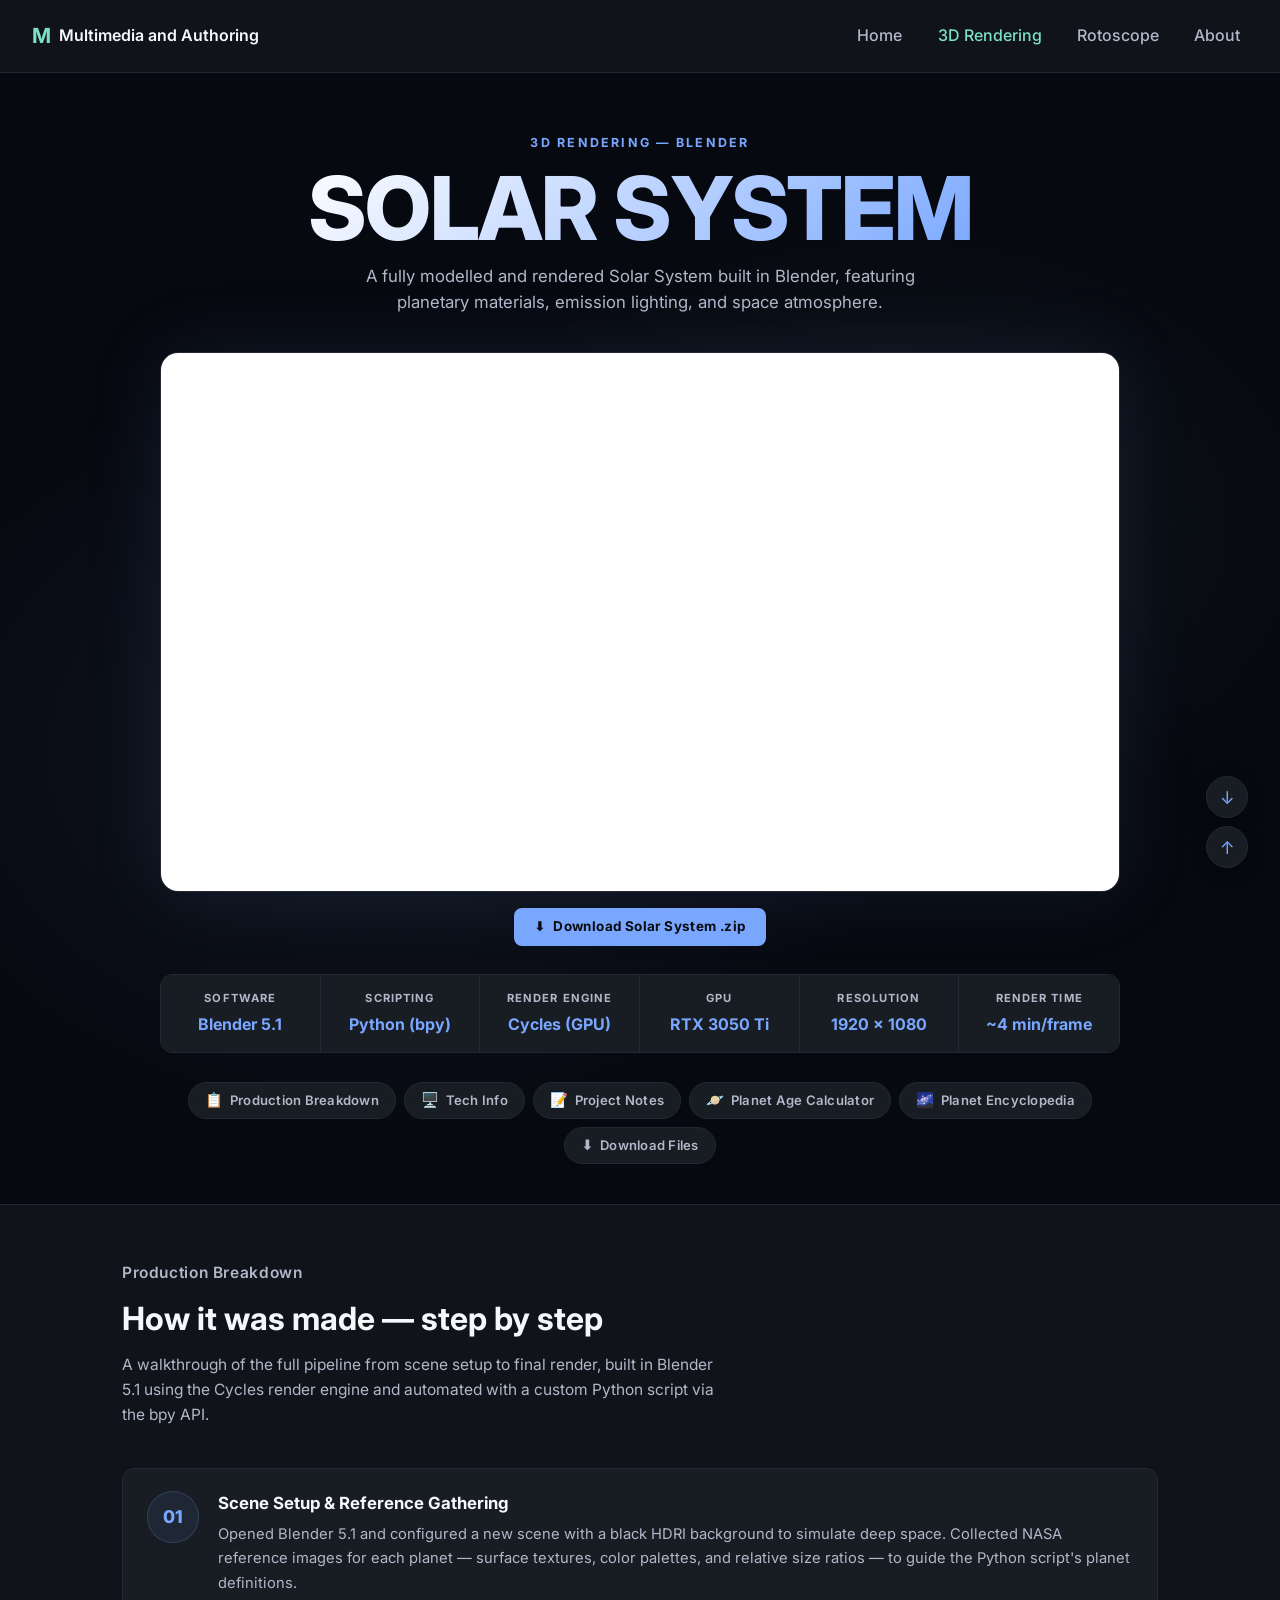
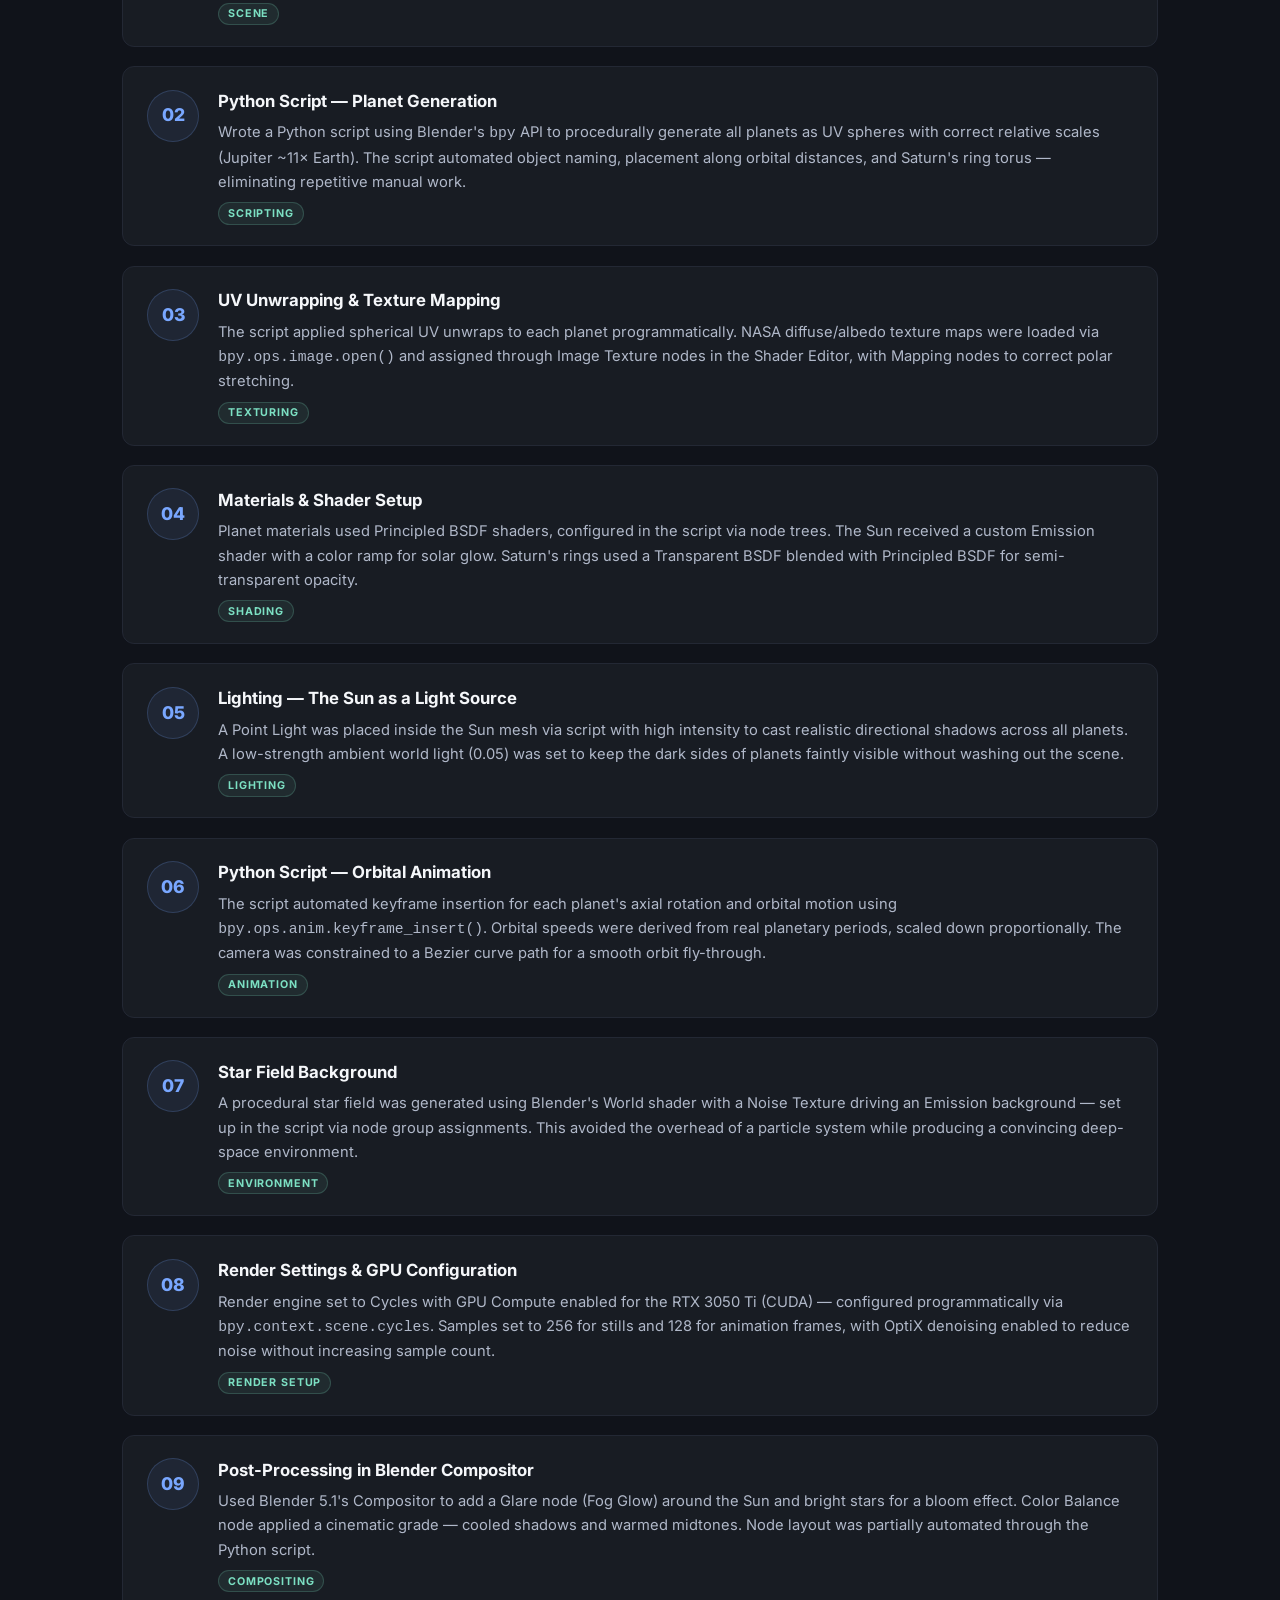
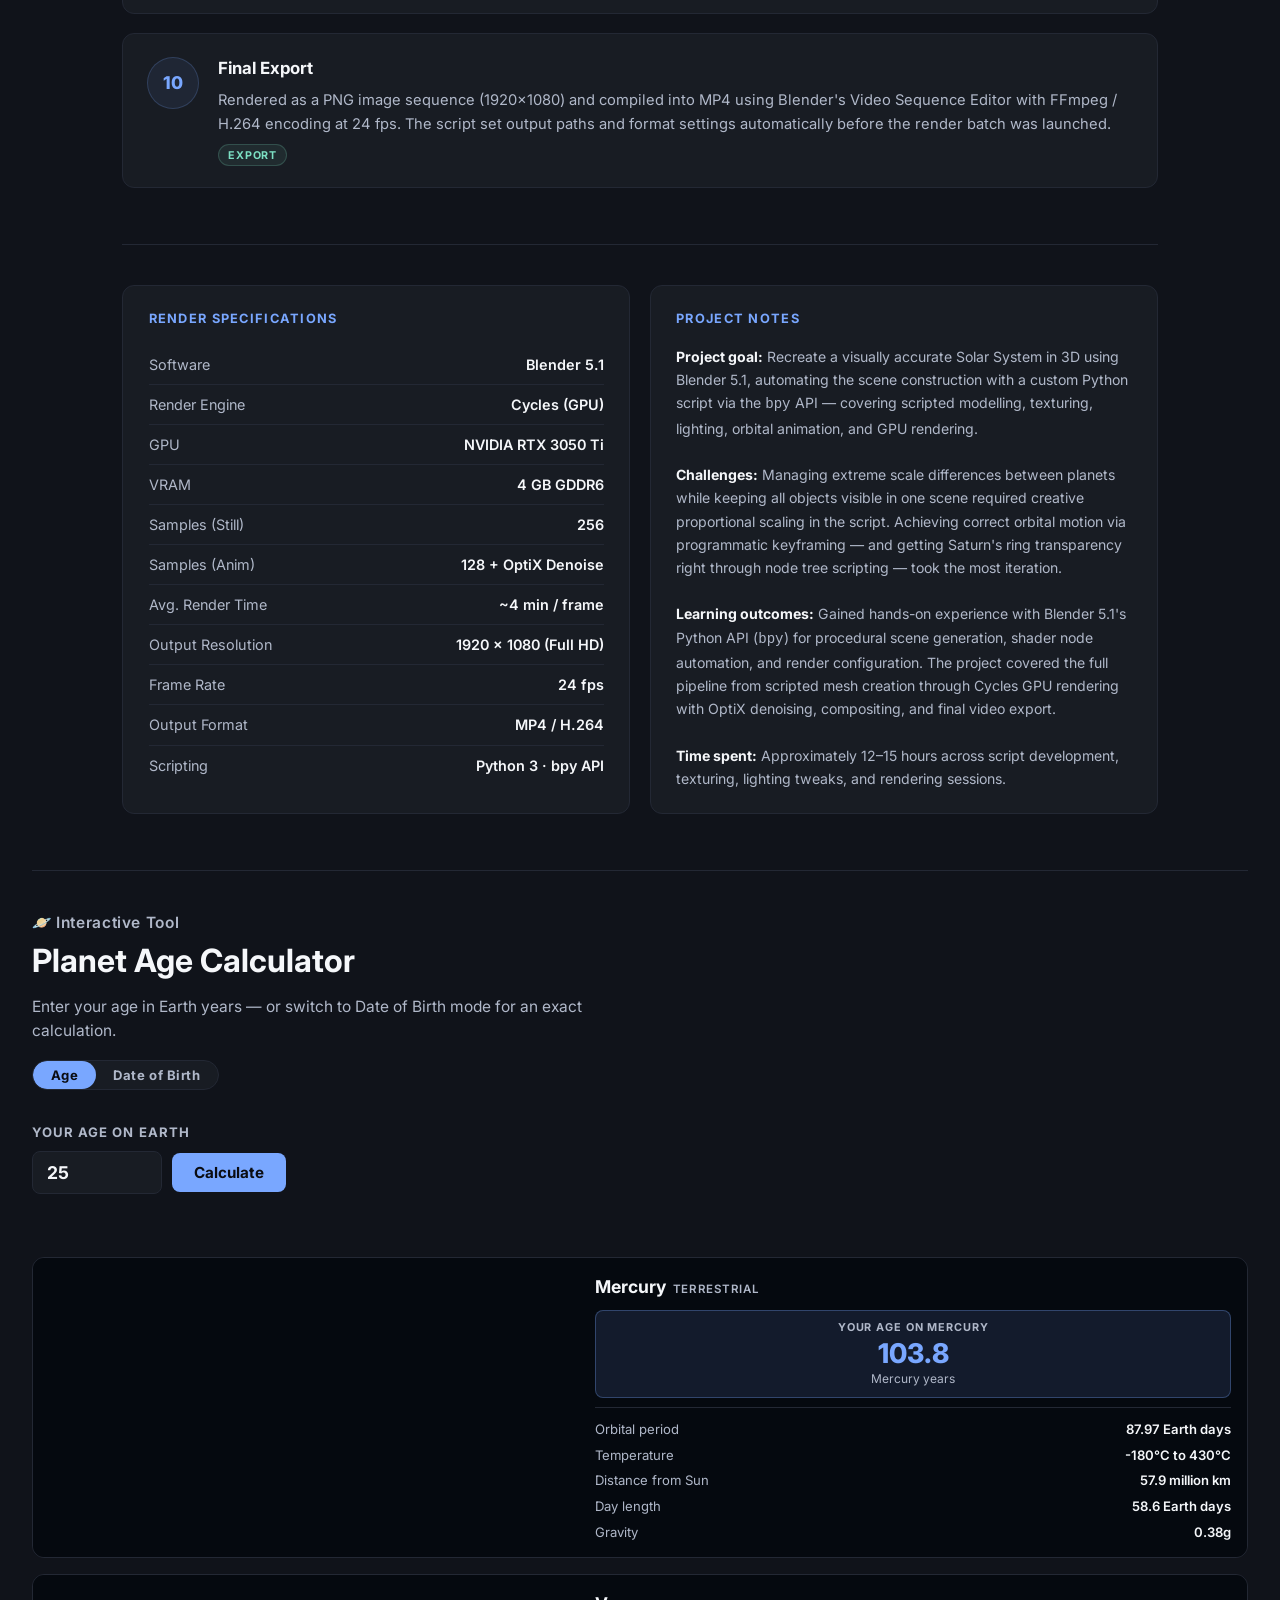
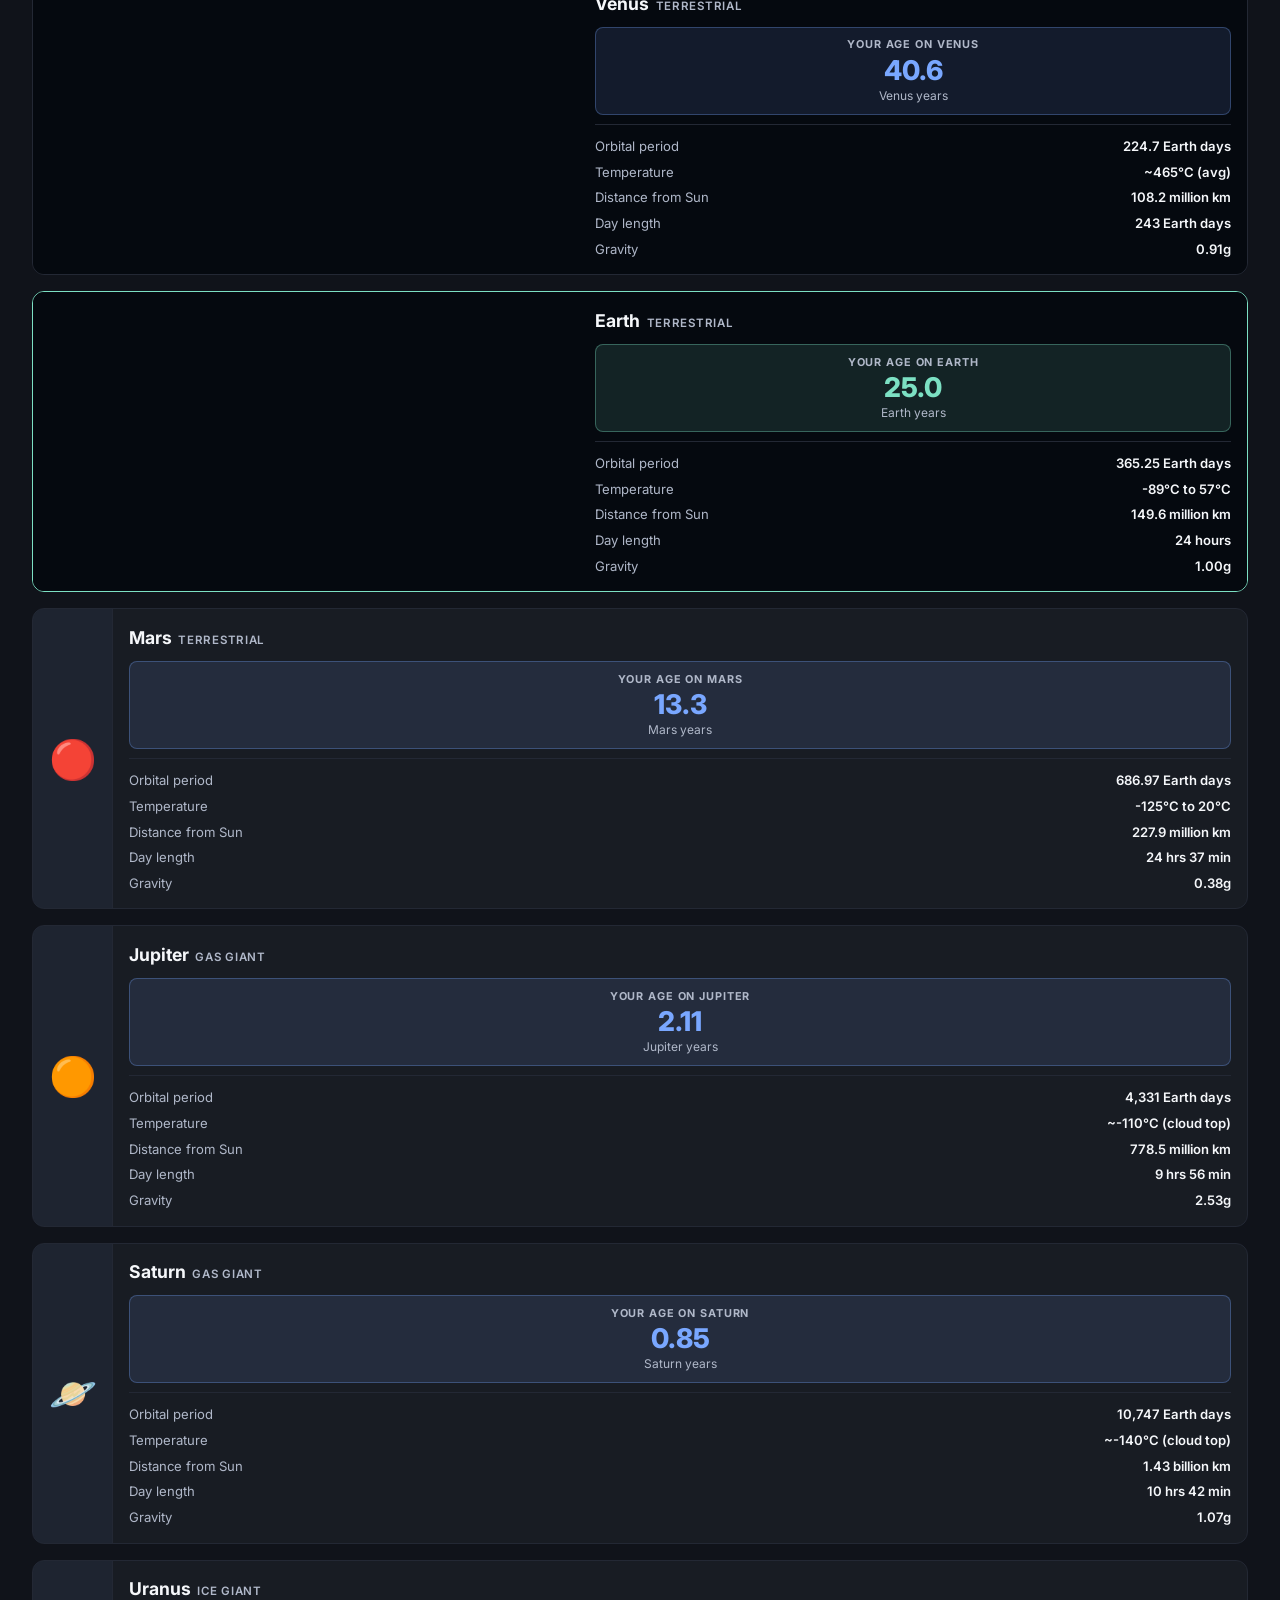
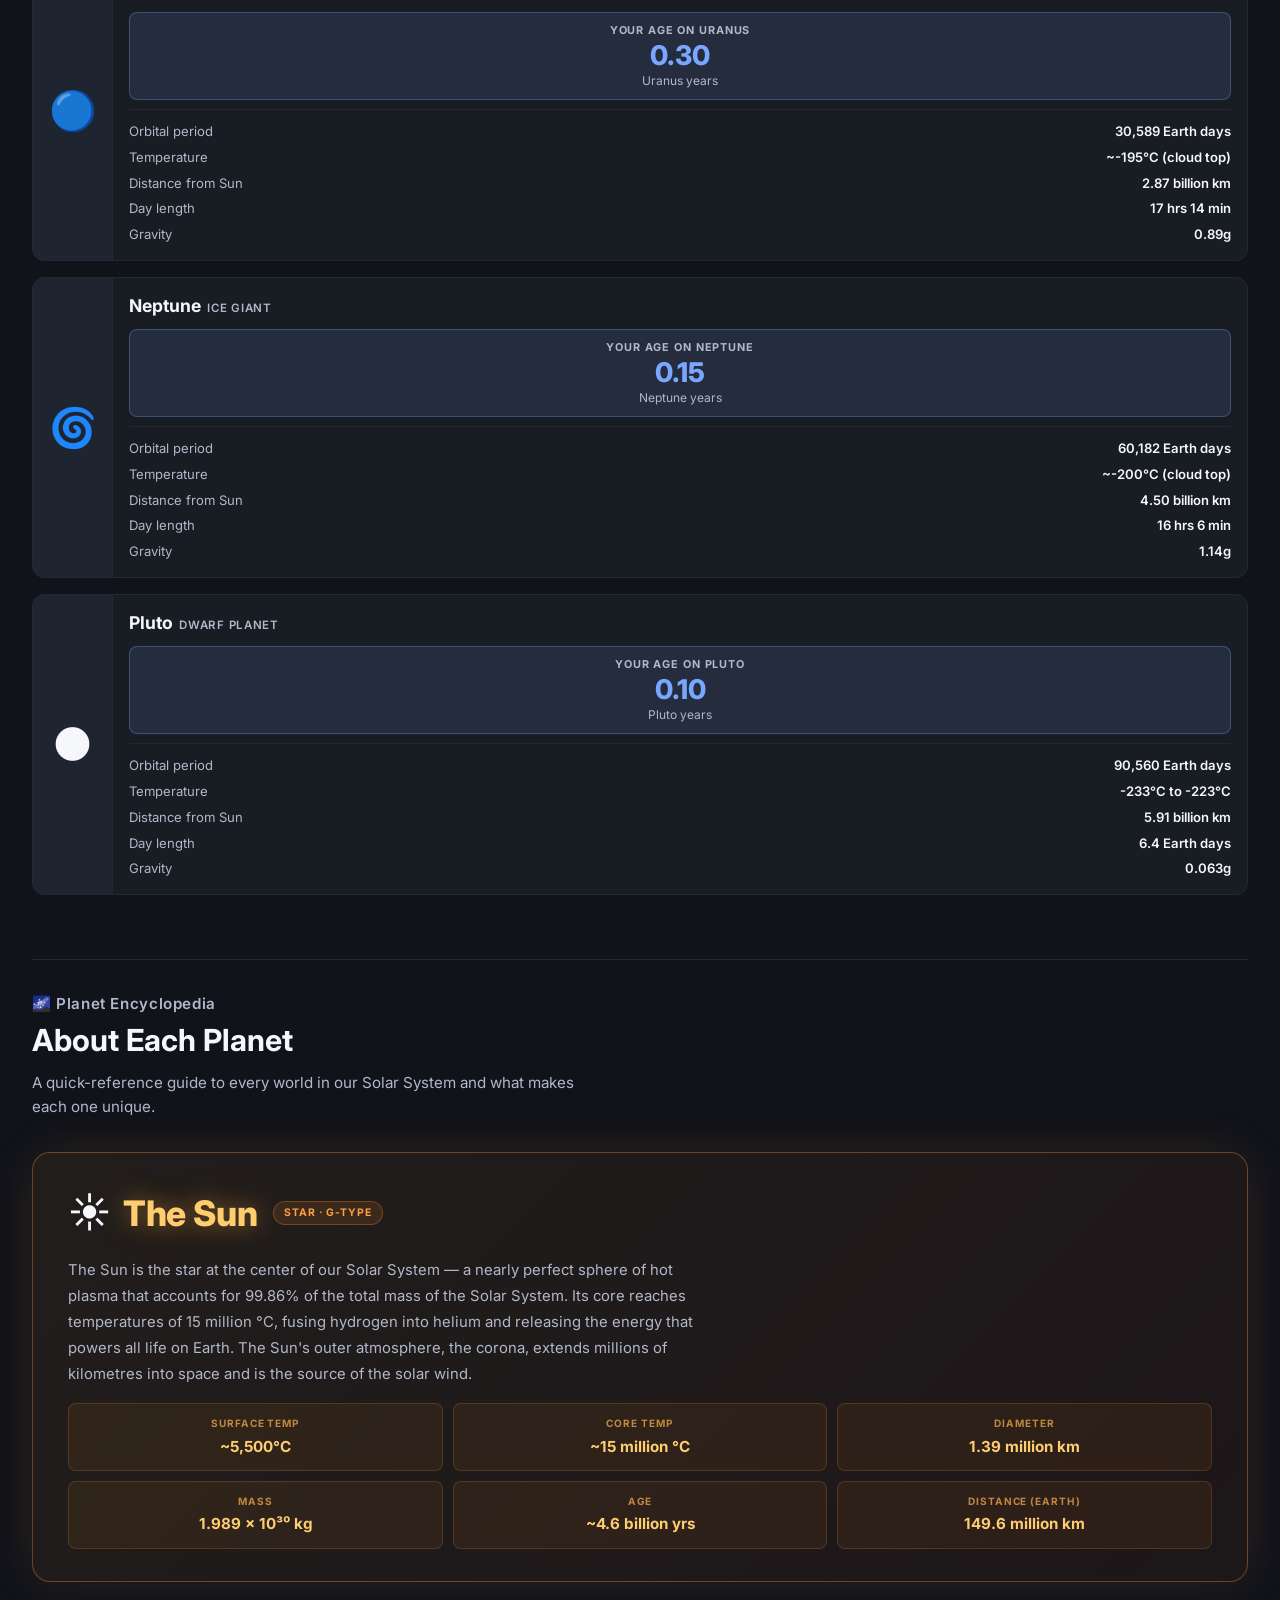
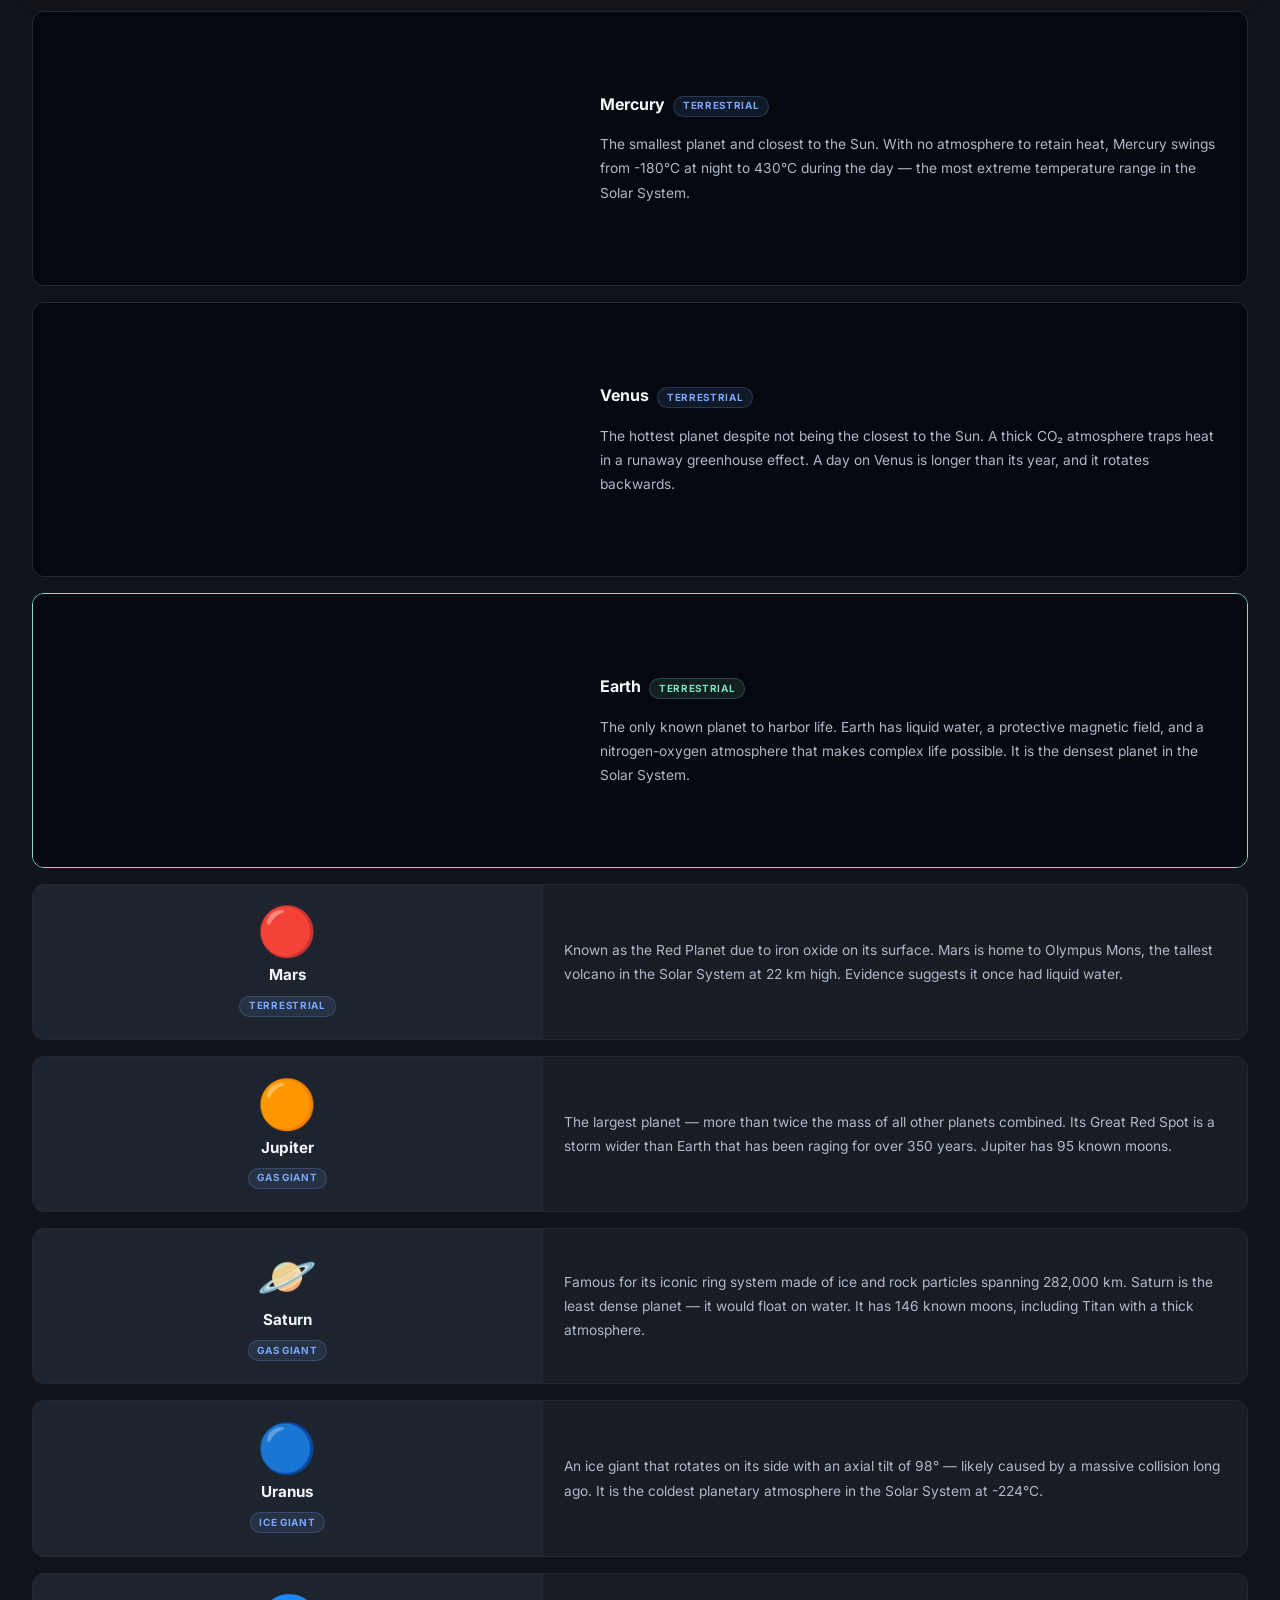
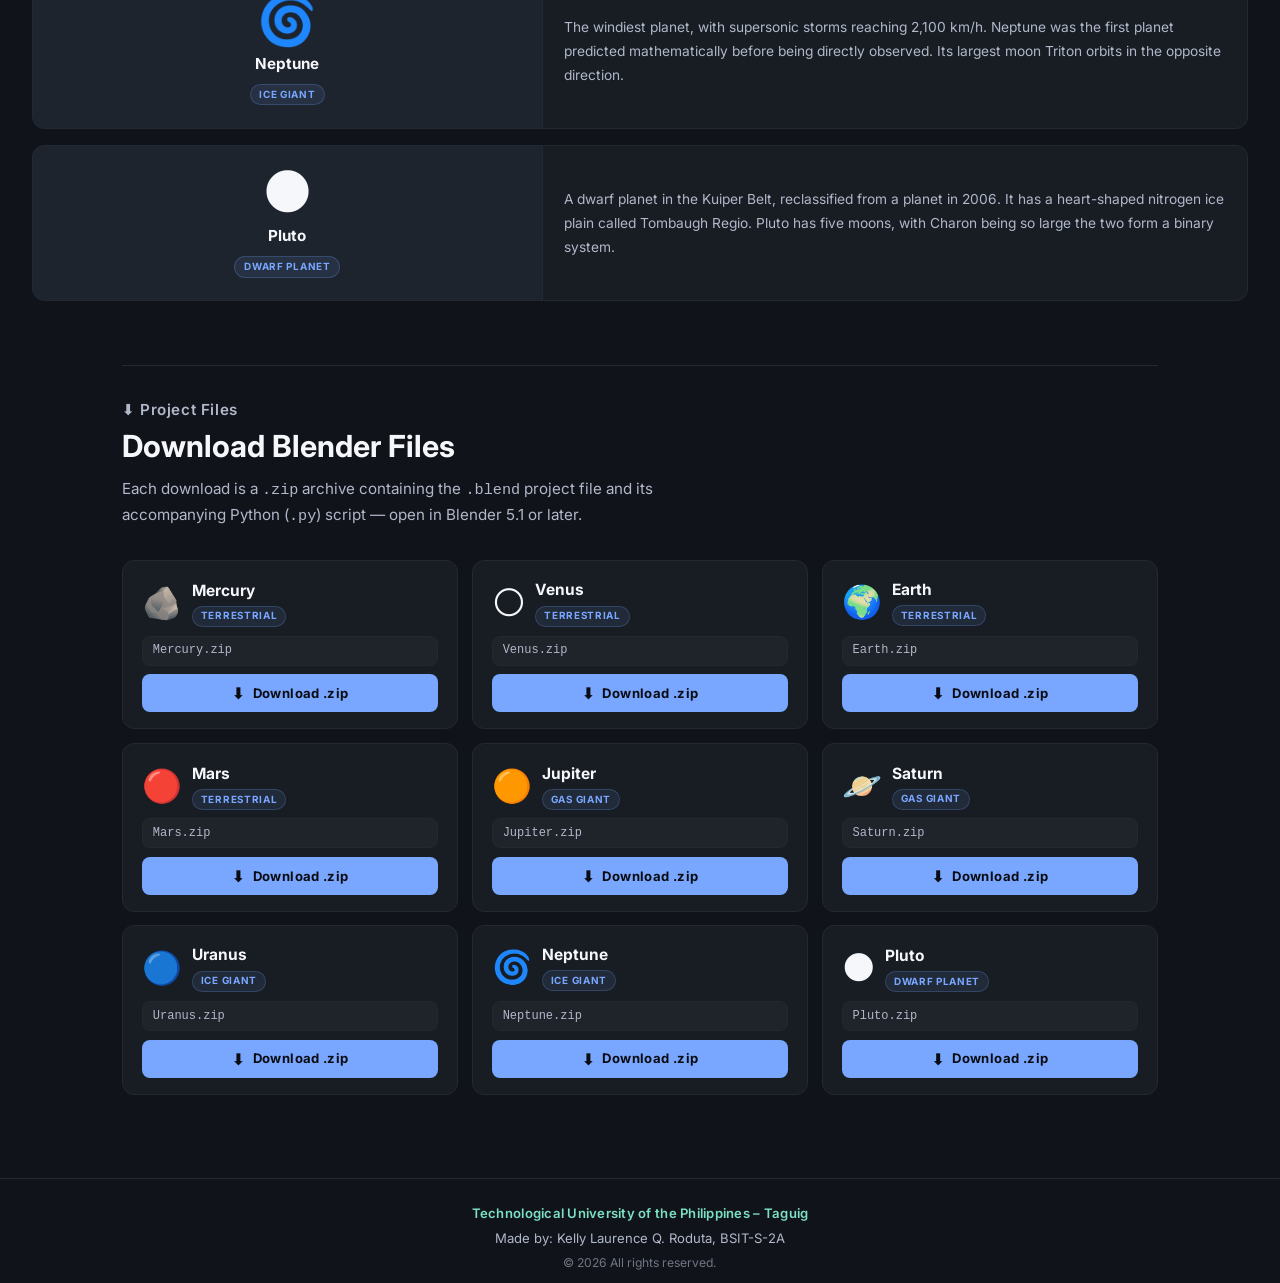
==== 3d-rendering.html @ ecf949e1 "zip download" ====
<!DOCTYPE html>
<html lang="en">

<head>
  <meta charset="UTF-8">
  <meta name="viewport" content="width=device-width, initial-scale=1.0">
  <meta name="description"
    content="Solar System 3D rendering project — built in Blender with an RTX 3050Ti. Step-by-step breakdown, render stats, and featured video.">
  <title>Multimedia Studio | 3D Rendering — Solar System</title>
  <link rel="preconnect" href="https://fonts.googleapis.com">
  <link rel="preconnect" href="https://fonts.gstatic.com" crossorigin>
  <link href="https://fonts.googleapis.com/css2?family=Inter:wght@400;500;600;700;800&display=swap" rel="stylesheet">
  <link rel="stylesheet" href="styles.css">
  <style>
    /* ── Page-specific styles ── */

    /* Hero */
    .render-hero {
      width: 100%;
      background: #070910;
      padding: 3.5rem 2rem 2.5rem;
      text-align: center;
      border-bottom: 1px solid var(--line);
      position: relative;
      overflow: hidden;
    }

    .render-hero::before {
      content: '';
      position: absolute;
      inset: 0;
      background:
        radial-gradient(ellipse 60% 50% at 30% 60%, rgba(121, 167, 255, 0.07) 0%, transparent 70%),
        radial-gradient(ellipse 50% 40% at 70% 40%, rgba(124, 224, 195, 0.06) 0%, transparent 70%);
      pointer-events: none;
    }

    .render-hero-label {
      display: inline-block;
      font-size: 0.78rem;
      font-weight: 700;
      letter-spacing: 0.18em;
      text-transform: uppercase;
      color: var(--accent-2);
      margin-bottom: 0.6rem;
      position: relative;
    }

    .render-hero h1 {
      font-size: clamp(2.6rem, 8vw, 5.5rem);
      font-weight: 800;
      letter-spacing: -0.02em;
      background: linear-gradient(135deg, #fff 20%, var(--accent-2) 80%);
      -webkit-background-clip: text;
      -webkit-text-fill-color: transparent;
      background-clip: text;
      margin: 0 auto 0.5rem;
      line-height: 1.05;
      position: relative;
    }

    .render-hero-sub {
      color: var(--muted);
      font-size: 1.05rem;
      margin: 0 auto 2.2rem;
      max-width: 52ch;
      position: relative;
    }

    /* Featured video */
    .featured-embed-wrap {
      width: 100%;
      max-width: 960px;
      margin: 0 auto;
      border-radius: var(--radius-xl);
      overflow: hidden;
      border: 1px solid var(--line);
      box-shadow: 0 0 80px rgba(121, 167, 255, 0.1);
      aspect-ratio: 16 / 9;
      position: relative;
    }

    .featured-embed-wrap iframe {
      width: 100%;
      height: 100%;
      display: block;
      border: none;
    }

    /* ── Specs bar ── */
    .specs-bar {
      display: flex;
      flex-wrap: wrap;
      justify-content: center;
      gap: 0;
      max-width: 960px;
      margin: 1.8rem auto 0;
      border: 1px solid var(--line);
      border-radius: var(--radius-lg);
      overflow: hidden;
      position: relative;
    }

    .spec-item {
      flex: 1 1 150px;
      padding: 0.9rem 1.2rem;
      text-align: center;
      border-right: 1px solid var(--line);
      background: var(--panel);
    }

    .spec-item:last-child {
      border-right: none;
    }

    .spec-label {
      font-size: 0.7rem;
      font-weight: 700;
      letter-spacing: 0.1em;
      text-transform: uppercase;
      color: var(--muted);
      display: block;
      margin-bottom: 0.25rem;
    }

    .spec-value {
      font-size: 1rem;
      font-weight: 700;
      color: var(--accent-2);
      display: block;
    }

    /* ── Steps section ── */
    .steps-section {
      padding: 3.5rem 2rem;
      max-width: 1100px;
      margin: 0 auto;
      width: 100%;
    }

    .steps-header {
      margin-bottom: 2.5rem;
    }

    .steps-header .eyebrow {
      display: block;
      margin-bottom: 0.4rem;
    }

    .steps-header h2 {
      font-size: clamp(1.4rem, 3vw, 2rem);
      font-weight: 700;
      margin: 0 0 0.6rem;
    }

    .steps-header p {
      color: var(--muted);
      max-width: 60ch;
      font-size: 0.97rem;
    }

    /* Step list */
    .step-list {
      display: flex;
      flex-direction: column;
      gap: 1.2rem;
    }

    .step-card {
      display: grid;
      grid-template-columns: 52px 1fr;
      gap: 1.2rem;
      background: var(--panel);
      border: 1px solid var(--line);
      border-radius: var(--radius-lg);
      padding: 1.3rem 1.5rem;
      align-items: flex-start;
      transition: border-color 0.2s;
    }

    .step-card:hover {
      border-color: var(--accent-2);
    }

    .step-number {
      width: 52px;
      height: 52px;
      border-radius: 50%;
      display: flex;
      align-items: center;
      justify-content: center;
      font-size: 1.1rem;
      font-weight: 800;
      color: var(--accent-2);
      background: rgba(121, 167, 255, 0.08);
      border: 1px solid rgba(121, 167, 255, 0.2);
      flex-shrink: 0;
      margin-top: 0.1rem;
    }

    .step-body h3 {
      font-size: 1.05rem;
      font-weight: 700;
      color: var(--text);
      margin: 0 0 0.35rem;
    }

    .step-body p {
      font-size: 0.92rem;
      color: var(--muted);
      line-height: 1.65;
      margin: 0;
    }

    .step-tag {
      display: inline-block;
      font-size: 0.67rem;
      font-weight: 700;
      letter-spacing: 0.08em;
      text-transform: uppercase;
      color: var(--accent);
      background: rgba(124, 224, 195, 0.08);
      border: 1px solid rgba(124, 224, 195, 0.2);
      border-radius: 99px;
      padding: 0.1rem 0.55rem;
      margin-top: 0.5rem;
    }

    /* ── Render info card ── */
    .info-section {
      padding: 0 2rem 3.5rem;
      max-width: 1100px;
      margin: 0 auto;
      width: 100%;
    }

    .info-divider {
      border: none;
      border-top: 1px solid var(--line);
      margin: 0 0 2.5rem;
    }

    .info-card {
      display: grid;
      grid-template-columns: 1fr 1fr;
      gap: 1.2rem;
    }

    .info-panel {
      background: var(--panel);
      border: 1px solid var(--line);
      border-radius: var(--radius-lg);
      padding: 1.4rem 1.6rem;
    }

    .info-panel h3 {
      font-size: 0.8rem;
      font-weight: 700;
      letter-spacing: 0.1em;
      text-transform: uppercase;
      color: var(--accent-2);
      margin: 0 0 1rem;
    }

    .info-row {
      display: flex;
      justify-content: space-between;
      align-items: baseline;
      padding: 0.5rem 0;
      border-bottom: 1px solid var(--line);
      font-size: 0.9rem;
      gap: 1rem;
    }

    .info-row:last-child {
      border-bottom: none;
    }

    .info-key {
      color: var(--muted);
      flex-shrink: 0;
    }

    .info-val {
      color: var(--text);
      font-weight: 600;
      text-align: right;
    }

    .info-note {
      font-size: 0.88rem;
      color: var(--muted);
      line-height: 1.65;
      margin: 0;
    }

    .info-note strong {
      color: var(--text);
    }

    /* ── Scroll nav pills ── */
    .scroll-nav {
      display: flex;
      flex-wrap: wrap;
      justify-content: center;
      gap: 0.5rem;
      margin: 1.8rem auto 0;
      max-width: 960px;
      position: relative;
    }

    .scroll-pill {
      display: inline-flex;
      align-items: center;
      gap: 0.4rem;
      font-size: 0.82rem;
      font-weight: 600;
      padding: 0.45rem 1rem;
      border-radius: 99px;
      border: 1px solid var(--line);
      background: var(--panel);
      color: var(--muted);
      text-decoration: none;
      cursor: pointer;
      transition: border-color 0.15s, color 0.15s, background 0.15s;
      letter-spacing: 0.02em;
    }

    .scroll-pill:hover,
    .scroll-pill:focus {
      border-color: var(--accent-2);
      color: var(--accent-2);
      background: rgba(121, 167, 255, 0.07);
    }

    .scroll-pill-icon {
      font-size: 0.9rem;
      line-height: 1;
    }

    /* Responsive */
    @media (max-width: 720px) {
      .render-hero {
        padding: 2.5rem 1rem 2rem;
      }

      .spec-item {
        flex: 1 1 100px;
      }

      .scroll-nav {
        gap: 0.4rem;
      }

      .scroll-pill {
        font-size: 0.76rem;
        padding: 0.38rem 0.8rem;
      }

      .steps-section,
      .info-section {
        padding-left: 1rem;
        padding-right: 1rem;
      }

      .info-card {
        grid-template-columns: 1fr;
      }

      .step-card {
        grid-template-columns: 40px 1fr;
        gap: 0.8rem;
      }

      .step-number {
        width: 40px;
        height: 40px;
        font-size: 0.95rem;
      }
    }

    @media (max-width: 920px) {
      .info-card {
        grid-template-columns: 1fr;
      }
    }

    /* ── Age Calculator ── */
    .age-calc-section {
      padding: 0 2rem 4rem;
      max-width: 1280px;
      margin: 0 auto;
      width: 100%;
      box-sizing: border-box;
    }

    .age-calc-header {
      margin-bottom: 2rem;
    }

    .age-calc-header h2 {
      font-size: clamp(1.4rem, 3vw, 2rem);
      font-weight: 700;
      margin: 0 0 0.5rem;
    }

    .age-calc-header p {
      color: var(--muted);
      font-size: 0.97rem;
      max-width: 55ch;
      margin: 0;
    }

    .age-input-row {
      display: flex;
      flex-direction: column;
      gap: 0.5rem;
      margin-bottom: 2.5rem;
    }

    .age-label {
      font-size: 0.82rem;
      font-weight: 700;
      letter-spacing: 0.08em;
      text-transform: uppercase;
      color: var(--muted);
    }

    .age-input-wrap {
      display: flex;
      gap: 0.6rem;
      align-items: center;
    }

    .age-input {
      width: 130px;
      background: var(--panel);
      border: 1px solid var(--line);
      border-radius: var(--radius-md);
      padding: 0.6rem 0.9rem;
      color: var(--text);
      font-family: inherit;
      font-size: 1.1rem;
      font-weight: 700;
      transition: border-color 0.15s;
      -moz-appearance: textfield;
    }

    .age-input:focus {
      outline: none;
      border-color: var(--accent-2);
    }

    .age-input.is-invalid {
      border-color: #ff5c7a;
      background: rgba(255, 92, 122, 0.06);
      animation: shakeInput 0.35s ease;
    }

    @keyframes shakeInput {
      0% {
        transform: translateX(0);
      }

      20% {
        transform: translateX(-6px);
      }

      40% {
        transform: translateX(6px);
      }

      60% {
        transform: translateX(-4px);
      }

      80% {
        transform: translateX(4px);
      }

      100% {
        transform: translateX(0);
      }
    }

    .age-error {
      display: flex;
      align-items: center;
      gap: 0.4rem;
      font-size: 0.82rem;
      font-weight: 600;
      color: #ff5c7a;
      margin: 0;
      min-height: 1.2em;
      opacity: 0;
      transform: translateY(-4px);
      transition: opacity 0.2s ease, transform 0.2s ease;
      pointer-events: none;
    }

    .age-error.visible {
      opacity: 1;
      transform: translateY(0);
    }

    /* Mode toggle */
    .calc-mode-toggle {
      display: inline-flex;
      margin-top: 1rem;
      border: 1px solid var(--line);
      border-radius: 99px;
      overflow: hidden;
      background: var(--panel);
    }

    .mode-btn {
      background: none;
      border: none;
      padding: 0.38rem 1.1rem;
      font-size: 0.82rem;
      font-weight: 700;
      letter-spacing: 0.04em;
      color: var(--muted);
      cursor: pointer;
      font-family: inherit;
      transition: background 0.18s, color 0.18s;
      border-radius: 99px;
    }

    .mode-btn.active {
      background: var(--accent-2);
      color: #0a0c12;
    }

    /* DOB date input */
    .dob-input {
      width: auto;
      min-width: 160px;
      font-size: 0.97rem;
      color-scheme: dark;
    }

    .age-input::-webkit-inner-spin-button,
    .age-input::-webkit-outer-spin-button {
      -webkit-appearance: none;
    }

    .age-calc-btn {
      background: var(--accent-2);
      color: #0a0c12;
      border: none;
      border-radius: var(--radius-md);
      padding: 0.6rem 1.4rem;
      font-size: 0.95rem;
      font-weight: 700;
      cursor: pointer;
      font-family: inherit;
      transition: opacity 0.15s, transform 0.1s;
    }

    .age-calc-btn:hover {
      opacity: 0.85;
    }

    .age-calc-btn:active {
      transform: scale(0.97);
    }

    /* Planet grid */
    .planet-grid {
      display: grid;
      grid-template-columns: 1fr;
      gap: 1rem;
      width: 100%;
    }

    .planet-card {
      background: var(--panel);
      border: 1px solid var(--line);
      border-radius: var(--radius-lg);
      overflow: hidden;
      display: grid;
      grid-template-columns: 80px 1fr;
      gap: 0;
      transition: border-color 0.2s, transform 0.2s;
      animation: fadeUp 500ms ease both;
    }

    .planet-card:hover {
      transform: translateY(-3px);
    }

    .planet-card.is-earth {
      border-color: var(--accent);
      background: #05090f;
    }

    .planet-card.has-video {
      grid-template-columns: 45% 1fr;
    }

    .planet-card-side {
      display: flex;
      align-items: center;
      justify-content: center;
      background: rgba(121, 167, 255, 0.06);
      border-right: 1px solid var(--line);
      padding: 0.8rem 0;
    }

    .planet-card.has-video .planet-card-side {
      background: #05090f;
      padding: 0;
      min-height: 240px;
      border-right: none;
    }

    .planet-card-video {
      width: 100%;
      height: 100%;
      min-height: 240px;
      object-fit: cover;
      display: block;
      background: #05090f;
    }

    .planet-card.has-video .planet-card-content {
      background: #05090f;
    }

    .planet-card-content {
      padding: 0.9rem 1rem;
      display: flex;
      flex-direction: column;
      gap: 0.55rem;
    }

    .planet-card-top {
      display: flex;
      align-items: baseline;
      gap: 0.4rem;
    }

    .planet-emoji {
      font-size: 2.4rem;
      line-height: 1;
      display: block;
    }

    .planet-name {
      font-size: 1.1rem;
      font-weight: 700;
      color: var(--text);
      margin: 0;
    }

    .planet-type {
      font-size: 0.72rem;
      font-weight: 600;
      letter-spacing: 0.06em;
      text-transform: uppercase;
      color: var(--muted);
    }

    .planet-age-badge {
      background: rgba(121, 167, 255, 0.12);
      border: 1px solid rgba(121, 167, 255, 0.3);
      border-radius: var(--radius-md);
      padding: 0.55rem 0.9rem;
      text-align: center;
    }

    .planet-card.is-earth .planet-age-badge {
      background: rgba(124, 224, 195, 0.12);
      border-color: rgba(124, 224, 195, 0.35);
    }

    .planet-age-label {
      font-size: 0.68rem;
      font-weight: 700;
      letter-spacing: 0.08em;
      text-transform: uppercase;
      color: var(--muted);
      display: block;
      margin-bottom: 0.2rem;
    }

    .planet-age-value {
      font-size: 1.7rem;
      font-weight: 800;
      color: var(--accent-2);
      line-height: 1;
      display: block;
    }

    .planet-card.is-earth .planet-age-value {
      color: var(--accent);
    }

    .planet-age-unit {
      font-size: 0.75rem;
      color: var(--muted);
      margin-top: 0.1rem;
      display: block;
    }

    .planet-info {
      display: flex;
      flex-direction: column;
      gap: 0.3rem;
      border-top: 1px solid var(--line);
      padding-top: 0.7rem;
    }

    .planet-info-row {
      display: flex;
      justify-content: space-between;
      font-size: 0.82rem;
      gap: 0.5rem;
    }

    .pi-key {
      color: var(--muted);
      flex-shrink: 0;
    }

    .pi-val {
      color: var(--text);
      font-weight: 600;
      text-align: right;
    }

    @media (max-width: 600px) {
      .planet-grid {
        grid-template-columns: 1fr;
      }

      .age-calc-section {
        padding-left: 1rem;
        padding-right: 1rem;
      }

      .planet-card {
        grid-template-columns: 64px 1fr;
      }

      .planet-emoji {
        font-size: 2rem;
      }
    }

    /* ── Hero download button ── */
    .hero-dl-btn {
      display: inline-flex;
      align-items: center;
      gap: 0.45rem;
      margin-top: 1rem;
      padding: 0.52rem 1.3rem;
      font-size: 0.84rem;
      font-weight: 700;
      letter-spacing: 0.03em;
      color: #0a0c12;
      background: var(--accent-2);
      border: none;
      border-radius: var(--radius-md);
      cursor: pointer;
      text-decoration: none;
      font-family: inherit;
      transition: opacity 0.15s, transform 0.12s;
      position: relative;
    }

    .hero-dl-btn:hover {
      opacity: 0.88;
      transform: translateY(-2px);
    }

    .hero-dl-btn:active {
      transform: scale(0.96);
    }

    /* ── Project Downloads section ── */
    .downloads-section {
      padding: 0 2rem 4rem;
      max-width: 1100px;
      margin: 0 auto;
      width: 100%;
    }

    .downloads-header {
      padding-top: 2rem;
      border-top: 1px solid var(--line);
      margin-bottom: 2rem;
    }

    .downloads-header h2 {
      font-size: clamp(1.3rem, 3vw, 1.9rem);
      font-weight: 700;
      margin: 0 0 0.4rem;
    }

    .downloads-header p {
      color: var(--muted);
      font-size: 0.95rem;
      max-width: 55ch;
      margin: 0;
    }

    .dl-grid {
      display: grid;
      grid-template-columns: repeat(3, 1fr);
      gap: 0.85rem;
    }

    .dl-card {
      background: var(--panel);
      border: 1px solid var(--line);
      border-radius: var(--radius-lg);
      padding: 1.1rem 1.2rem 1rem;
      display: flex;
      flex-direction: column;
      gap: 0.55rem;
      transition: border-color 0.2s, transform 0.18s;
      animation: fadeUp 500ms ease both;
    }

    .dl-card:hover {
      border-color: var(--accent-2);
      transform: translateY(-3px);
    }

    .dl-card-top {
      display: flex;
      align-items: center;
      gap: 0.6rem;
    }

    .dl-card-emoji {
      font-size: 2rem;
      line-height: 1;
      flex-shrink: 0;
    }

    .dl-card-meta {
      display: flex;
      flex-direction: column;
      gap: 0.15rem;
      min-width: 0;
    }

    .dl-card-name {
      font-size: 0.97rem;
      font-weight: 700;
      color: var(--text);
      margin: 0;
      white-space: nowrap;
      overflow: hidden;
      text-overflow: ellipsis;
    }

    .dl-card-type {
      font-size: 0.62rem;
      font-weight: 700;
      letter-spacing: 0.07em;
      text-transform: uppercase;
      color: var(--accent-2);
      background: rgba(121, 167, 255, 0.1);
      border: 1px solid rgba(121, 167, 255, 0.22);
      border-radius: 99px;
      padding: 0.1rem 0.5rem;
      align-self: flex-start;
    }

    .dl-card-file {
      font-size: 0.75rem;
      color: var(--muted);
      font-family: 'Courier New', monospace;
      background: rgba(255,255,255,0.03);
      border: 1px solid var(--line);
      border-radius: var(--radius-md);
      padding: 0.28rem 0.6rem;
    }

    .dl-btn {
      display: inline-flex;
      align-items: center;
      justify-content: center;
      gap: 0.45rem;
      padding: 0.52rem 1rem;
      font-size: 0.82rem;
      font-weight: 700;
      letter-spacing: 0.03em;
      color: #0a0c12;
      background: var(--accent-2);
      border: none;
      border-radius: var(--radius-md);
      cursor: pointer;
      text-decoration: none;
      font-family: inherit;
      transition: opacity 0.15s, transform 0.12s;
      margin-top: auto;
    }

    .dl-btn:hover {
      opacity: 0.88;
      transform: translateY(-1px);
    }

    .dl-btn:active {
      transform: scale(0.96);
    }

    .dl-btn-icon {
      font-size: 1rem;
      line-height: 1;
    }

    @media (max-width: 860px) {
      .dl-grid {
        grid-template-columns: repeat(2, 1fr);
      }
    }

    @media (max-width: 520px) {
      .dl-grid {
        grid-template-columns: 1fr;
      }

      .downloads-section {
        padding-left: 1rem;
        padding-right: 1rem;
      }
    }

    @media (max-width: 720px) {
      .planet-card.has-video {
        display: flex;
        flex-direction: column;
      }

      .planet-card.has-video .planet-card-side {
        width: 100%;
        min-height: 220px;
        border-right: none;
        border-bottom: 1px solid var(--line);
      }

      .planet-card.is-earth .planet-card-side {
        border-bottom-color: rgba(124, 224, 195, 0.2);
      }

      .planet-card-video {
        width: 100%;
        height: 220px;
        object-fit: contain;
      }

      .planet-card.has-video .planet-card-content {
        width: 100%;
      }
    }

    /* ── Planet Encyclopedia ── */
    .encyc-section {
      padding: 0 2rem 4rem;
      max-width: 1280px;
      margin: 0 auto;
      width: 100%;
    }

    .encyc-header {
      padding-top: 2rem;
      border-top: 1px solid var(--line);
      margin-bottom: 2rem;
    }

    .encyc-header h2 {
      font-size: clamp(1.3rem, 3vw, 1.9rem);
      font-weight: 700;
      margin: 0 0 0.4rem;
    }

    .encyc-header p {
      color: var(--muted);
      font-size: 0.95rem;
      max-width: 55ch;
      margin: 0;
    }

    .sun-card {
      display: flex;
      flex-direction: row;
      background: linear-gradient(135deg, rgba(255, 160, 50, 0.08) 0%, rgba(255, 100, 20, 0.05) 100%);
      border: 1px solid rgba(255, 150, 50, 0.35);
      border-radius: var(--radius-xl);
      overflow: hidden;
      margin-bottom: 1.8rem;
      min-height: 260px;
      box-shadow: 0 0 48px rgba(255, 130, 40, 0.12);
      animation: fadeUp 600ms ease both;
      transition: border-color 0.2s, transform 0.2s;
    }

    .sun-card:hover {
      border-color: rgba(255, 180, 80, 0.6);
      transform: translateY(-3px);
    }

    .sun-card-video-wrap {
      width: 42%;
      flex-shrink: 0;
      position: relative;
      overflow: hidden;
      border-right: 1px solid rgba(255, 150, 50, 0.25);
    }

    .sun-card-video-wrap video {
      width: 100%;
      height: 100%;
      object-fit: cover;
      display: block;
    }

    .sun-card-body {
      flex: 1;
      padding: 2rem 2.2rem;
      display: flex;
      flex-direction: column;
      justify-content: center;
      gap: 1rem;
      min-width: 0;
    }

    .sun-card-title-row {
      display: flex;
      align-items: center;
      gap: 0.75rem;
    }

    .sun-card-emoji {
      font-size: 2.6rem;
      line-height: 1;
      flex-shrink: 0;
    }

    .sun-card-name {
      font-size: clamp(1.5rem, 3vw, 2.2rem);
      font-weight: 800;
      color: #ffcc70;
      margin: 0;
      letter-spacing: -0.01em;
      text-shadow: 0 0 24px rgba(255, 180, 60, 0.5);
    }

    .sun-card-type {
      display: inline-block;
      font-size: 0.65rem;
      font-weight: 700;
      letter-spacing: 0.09em;
      text-transform: uppercase;
      color: #ffa040;
      background: rgba(255, 140, 40, 0.12);
      border: 1px solid rgba(255, 140, 40, 0.3);
      border-radius: 99px;
      padding: 0.15rem 0.65rem;
      margin-left: 0.2rem;
      align-self: center;
    }

    .sun-card-desc {
      font-size: 0.93rem;
      color: var(--muted);
      line-height: 1.75;
      margin: 0;
      max-width: 72ch;
    }

    .sun-card-stats {
      display: grid;
      grid-template-columns: repeat(3, 1fr);
      gap: 0.6rem;
    }

    .sun-stat {
      background: rgba(255, 140, 40, 0.07);
      border: 1px solid rgba(255, 140, 40, 0.2);
      border-radius: var(--radius-md);
      padding: 0.7rem 0.9rem;
      text-align: center;
    }

    .sun-stat-key {
      font-size: 0.63rem;
      font-weight: 700;
      letter-spacing: 0.09em;
      text-transform: uppercase;
      color: rgba(255, 180, 80, 0.7);
      display: block;
      margin-bottom: 0.2rem;
    }

    .sun-stat-val {
      font-size: 0.95rem;
      font-weight: 700;
      color: #ffcc70;
      display: block;
    }

    @media (max-width: 768px) {
      .sun-card {
        flex-direction: column;
        min-height: auto;
      }

      .sun-card-video-wrap {
        width: 100%;
        height: 200px;
        border-right: none;
        border-bottom: 1px solid rgba(255, 150, 50, 0.25);
      }

      .sun-card-body {
        padding: 1.4rem 1.5rem;
      }

      .sun-card-stats {
        grid-template-columns: repeat(2, 1fr);
      }
    }

    .encyc-grid {
      display: grid;
      grid-template-columns: 1fr;
      gap: 1rem;
    }

    .encyc-card {
      background: var(--panel);
      border: 1px solid var(--line);
      border-radius: var(--radius-lg);
      overflow: hidden;
      display: flex;
      flex-direction: row;
      transition: border-color 0.2s, transform 0.2s;
      animation: fadeUp 600ms ease both;
    }

    .encyc-card:hover {
      border-color: var(--accent-2);
      transform: translateY(-3px);
    }

    .encyc-card.is-earth {
      border-color: var(--accent);
      background: #05090f;
    }

    .encyc-card.is-earth:hover {
      border-color: var(--accent-strong);
    }

    .encyc-left {
      width: 42%;
      flex-shrink: 0;
      display: flex;
      flex-direction: column;
      align-items: center;
      justify-content: center;
      gap: 0.5rem;
      padding: 1.4rem 1rem;
      background: rgba(121, 167, 255, 0.05);
      border-right: 1px solid var(--line);
      box-sizing: border-box;
    }

    .encyc-card.has-video .encyc-left {
      background: #05090f;
      padding: 0;
      overflow: hidden;
      min-height: 240px;
      width: 45%;
      border-right: none;
    }

    .encyc-planet-video,
    .encyc-earth-video {
      width: 100%;
      height: 100%;
      min-height: 240px;
      object-fit: cover;
      display: block;
    }

    .encyc-card.has-video .encyc-right {
      background: #05090f;
    }

    .encyc-emoji {
      font-size: 3rem;
      line-height: 1;
      display: block;
    }

    .encyc-name {
      font-size: 0.95rem;
      font-weight: 700;
      color: var(--text);
      margin: 0;
      text-align: center;
    }

    .encyc-type {
      display: inline-block;
      font-size: 0.62rem;
      font-weight: 700;
      letter-spacing: 0.07em;
      text-transform: uppercase;
      color: var(--accent-2);
      background: rgba(121, 167, 255, 0.1);
      border: 1px solid rgba(121, 167, 255, 0.22);
      border-radius: 99px;
      padding: 0.1rem 0.55rem;
      text-align: center;
    }

    .encyc-card.is-earth .encyc-type {
      color: var(--accent);
      background: rgba(124, 224, 195, 0.1);
      border-color: rgba(124, 224, 195, 0.22);
    }

    .encyc-right {
      flex: 1;
      padding: 1.2rem 1.3rem;
      display: flex;
      flex-direction: column;
      justify-content: center;
      gap: 0.5rem;
      min-width: 0;
    }

    .encyc-earth-header {
      display: flex;
      align-items: center;
      gap: 0.5rem;
      flex-wrap: wrap;
      margin-bottom: 0.2rem;
    }

    .encyc-earth-header .encyc-name {
      text-align: left;
    }

    .encyc-desc {
      font-size: 0.86rem;
      color: var(--muted);
      line-height: 1.75;
      margin: 0;
    }

    @media (max-width: 720px) {
      .encyc-section {
        padding-left: 1rem;
        padding-right: 1rem;
      }

      .encyc-grid {
        grid-template-columns: 1fr;
      }

      .encyc-card {
        flex-direction: column;
      }

      .encyc-left {
        width: 100%;
        flex-direction: row;
        justify-content: flex-start;
        align-items: center;
        gap: 0.8rem;
        padding: 1rem 1.2rem;
        border-right: none;
        border-bottom: 1px solid var(--line);
      }

      .encyc-card.has-video .encyc-left {
        width: 100%;
        min-height: 220px;
        padding: 0;
        border-bottom: 1px solid var(--line);
        flex-direction: column;
        justify-content: center;
      }

      .encyc-card.is-earth .encyc-left {
        border-bottom-color: rgba(124, 224, 195, 0.2);
      }

      .encyc-planet-video,
      .encyc-earth-video {
        min-height: 220px;
        max-height: 260px;
      }

      .encyc-emoji {
        font-size: 2rem;
      }

      .encyc-right {
        padding: 0.9rem 1.2rem 1.1rem;
      }

      .encyc-desc {
        font-size: 0.9rem;
      }
    }
  </style>
</head>

<body>
  <div class="ambient ambient-one"></div>
  <div class="ambient ambient-two"></div>

  <header class="topbar">
    <a class="brand" href="index.html" aria-label="Multimedia Studio home">
      <span class="brand-mark">M</span>
      <span class="brand-text"><strong>Multimedia and Authoring</strong></span>
    </a>
    <button class="menu-toggle" aria-expanded="false" aria-controls="primary-nav">
      <span></span><span></span><span></span>
      <span class="sr-only">Toggle navigation menu</span>
    </button>
    <nav id="primary-nav" class="nav">
      <a href="index.html">Home</a>
      <a class="active" href="3d-rendering.html">3D Rendering</a>
      <a href="rotoscope.html">Rotoscope</a>
      <a href="about.html">About</a>
    </nav>
  </header>

  <main>

    <!-- ── HERO ── -->
    <section class="render-hero">
      <span class="render-hero-label">3D Rendering — Blender</span>
      <h1>SOLAR SYSTEM</h1>
      <p class="render-hero-sub">A fully modelled and rendered Solar System built in Blender, featuring planetary
        materials, emission lighting, and space atmosphere.</p>

      <!-- Featured video -->
      <div class="featured-embed-wrap">
        <iframe src="https://www.youtube.com/embed/libKVRa01L8?rel=0&modestbranding=1"
          title="Solar System 101 — National Geographic"
          allow="accelerometer; autoplay; clipboard-write; encrypted-media; gyroscope; picture-in-picture; web-share"
          allowfullscreen></iframe>
      </div>
      <a class="hero-dl-btn" href="blender/SolarSystem.zip" download title="Download the full Solar System Blender project + Python scripts">
        <span>⬇</span> Download Solar System .zip
      </a>

      <!-- Specs bar -->
      <div class="specs-bar" id="specs">
        <div class="spec-item">
          <span class="spec-label">Software</span>
          <span class="spec-value">Blender 5.1</span>
        </div>
        <div class="spec-item">
          <span class="spec-label">Scripting</span>
          <span class="spec-value">Python (bpy)</span>
        </div>
        <div class="spec-item">
          <span class="spec-label">Render Engine</span>
          <span class="spec-value">Cycles (GPU)</span>
        </div>
        <div class="spec-item">
          <span class="spec-label">GPU</span>
          <span class="spec-value">RTX 3050 Ti</span>
        </div>
        <div class="spec-item">
          <span class="spec-label">Resolution</span>
          <span class="spec-value">1920 × 1080</span>
        </div>
        <div class="spec-item">
          <span class="spec-label">Render Time</span>
          <span class="spec-value">~4 min/frame</span>
        </div>
      </div>

      <!-- Scroll nav pills -->
      <div class="scroll-nav">
        <a class="scroll-pill" href="#steps">
          <span class="scroll-pill-icon">📋</span> Production Breakdown
        </a>
        <a class="scroll-pill" href="#render-info">
          <span class="scroll-pill-icon">🖥️</span> Tech Info
        </a>
        <a class="scroll-pill" href="#project-notes">
          <span class="scroll-pill-icon">📝</span> Project Notes
        </a>
        <a class="scroll-pill" href="#age-calc">
          <span class="scroll-pill-icon">🪐</span> Planet Age Calculator
        </a>
        <a class="scroll-pill" href="#planet-encyc">
          <span class="scroll-pill-icon">🌌</span> Planet Encyclopedia
        </a>
        <a class="scroll-pill" href="#downloads">
          <span class="scroll-pill-icon">⬇️</span> Download Files
        </a>
      </div>

    </section>

    <!-- ── STEP BY STEP ── -->
    <section class="steps-section" id="steps">
      <div class="steps-header reveal">
        <p class="eyebrow">Production Breakdown</p>
        <h2>How it was made — step by step</h2>
        <p>A walkthrough of the full pipeline from scene setup to final render, built in Blender 5.1 using the Cycles
          render engine and automated with a custom Python script via the bpy API.</p>
      </div>

      <div class="step-list">

        <div class="step-card reveal">
          <div class="step-number">01</div>
          <div class="step-body">
            <h3>Scene Setup &amp; Reference Gathering</h3>
            <p>Opened Blender 5.1 and configured a new scene with a black HDRI background to simulate deep space.
              Collected NASA reference images for each planet — surface textures, color palettes, and relative size
              ratios — to guide the Python script's planet definitions.</p>
            <span class="step-tag">Scene</span>
          </div>
        </div>

        <div class="step-card reveal">
          <div class="step-number">02</div>
          <div class="step-body">
            <h3>Python Script — Planet Generation</h3>
            <p>Wrote a Python script using Blender's <code>bpy</code> API to procedurally generate all planets as UV
              spheres with correct relative scales (Jupiter ~11× Earth). The script automated object naming, placement
              along orbital distances, and Saturn's ring torus — eliminating repetitive manual work.</p>
            <span class="step-tag">Scripting</span>
          </div>
        </div>

        <div class="step-card reveal">
          <div class="step-number">03</div>
          <div class="step-body">
            <h3>UV Unwrapping &amp; Texture Mapping</h3>
            <p>The script applied spherical UV unwraps to each planet programmatically. NASA diffuse/albedo texture maps
              were loaded via <code>bpy.ops.image.open()</code> and assigned through Image Texture nodes in the Shader
              Editor, with Mapping nodes to correct polar stretching.</p>
            <span class="step-tag">Texturing</span>
          </div>
        </div>

        <div class="step-card reveal">
          <div class="step-number">04</div>
          <div class="step-body">
            <h3>Materials &amp; Shader Setup</h3>
            <p>Planet materials used Principled BSDF shaders, configured in the script via node trees. The Sun received
              a custom Emission shader with a color ramp for solar glow. Saturn's rings used a Transparent BSDF blended
              with Principled BSDF for semi-transparent opacity.</p>
            <span class="step-tag">Shading</span>
          </div>
        </div>

        <div class="step-card reveal">
          <div class="step-number">05</div>
          <div class="step-body">
            <h3>Lighting — The Sun as a Light Source</h3>
            <p>A Point Light was placed inside the Sun mesh via script with high intensity to cast realistic directional
              shadows across all planets. A low-strength ambient world light (0.05) was set to keep the dark sides of
              planets faintly visible without washing out the scene.</p>
            <span class="step-tag">Lighting</span>
          </div>
        </div>

        <div class="step-card reveal">
          <div class="step-number">06</div>
          <div class="step-body">
            <h3>Python Script — Orbital Animation</h3>
            <p>The script automated keyframe insertion for each planet's axial rotation and orbital motion using
              <code>bpy.ops.anim.keyframe_insert()</code>. Orbital speeds were derived from real planetary periods,
              scaled down proportionally. The camera was constrained to a Bezier curve path for a smooth orbit
              fly-through.</p>
            <span class="step-tag">Animation</span>
          </div>
        </div>

        <div class="step-card reveal">
          <div class="step-number">07</div>
          <div class="step-body">
            <h3>Star Field Background</h3>
            <p>A procedural star field was generated using Blender's World shader with a Noise Texture driving an
              Emission background — set up in the script via node group assignments. This avoided the overhead of a
              particle system while producing a convincing deep-space environment.</p>
            <span class="step-tag">Environment</span>
          </div>
        </div>

        <div class="step-card reveal">
          <div class="step-number">08</div>
          <div class="step-body">
            <h3>Render Settings &amp; GPU Configuration</h3>
            <p>Render engine set to Cycles with GPU Compute enabled for the RTX 3050 Ti (CUDA) — configured
              programmatically via <code>bpy.context.scene.cycles</code>. Samples set to 256 for stills and 128 for
              animation frames, with OptiX denoising enabled to reduce noise without increasing sample count.</p>
            <span class="step-tag">Render Setup</span>
          </div>
        </div>

        <div class="step-card reveal">
          <div class="step-number">09</div>
          <div class="step-body">
            <h3>Post-Processing in Blender Compositor</h3>
            <p>Used Blender 5.1's Compositor to add a Glare node (Fog Glow) around the Sun and bright stars for a bloom
              effect. Color Balance node applied a cinematic grade — cooled shadows and warmed midtones. Node layout was
              partially automated through the Python script.</p>
            <span class="step-tag">Compositing</span>
          </div>
        </div>

        <div class="step-card reveal">
          <div class="step-number">10</div>
          <div class="step-body">
            <h3>Final Export</h3>
            <p>Rendered as a PNG image sequence (1920×1080) and compiled into MP4 using Blender's Video Sequence Editor
              with FFmpeg / H.264 encoding at 24 fps. The script set output paths and format settings automatically
              before the render batch was launched.</p>
            <span class="step-tag">Export</span>
          </div>
        </div>

      </div>
    </section>

    <!-- ── RENDER INFO ── -->
    <section class="info-section" id="render-info">
      <hr class="info-divider">
      <div class="info-card">

        <!-- Technical Specs -->
        <div class="info-panel reveal">
          <h3>Render Specifications</h3>
          <div class="info-row">
            <span class="info-key">Software</span>
            <span class="info-val">Blender 5.1</span>
          </div>
          <div class="info-row">
            <span class="info-key">Render Engine</span>
            <span class="info-val">Cycles (GPU)</span>
          </div>
          <div class="info-row">
            <span class="info-key">GPU</span>
            <span class="info-val">NVIDIA RTX 3050 Ti</span>
          </div>
          <div class="info-row">
            <span class="info-key">VRAM</span>
            <span class="info-val">4 GB GDDR6</span>
          </div>
          <div class="info-row">
            <span class="info-key">Samples (Still)</span>
            <span class="info-val">256</span>
          </div>
          <div class="info-row">
            <span class="info-key">Samples (Anim)</span>
            <span class="info-val">128 + OptiX Denoise</span>
          </div>
          <div class="info-row">
            <span class="info-key">Avg. Render Time</span>
            <span class="info-val">~4 min / frame</span>
          </div>
          <div class="info-row">
            <span class="info-key">Output Resolution</span>
            <span class="info-val">1920 × 1080 (Full HD)</span>
          </div>
          <div class="info-row">
            <span class="info-key">Frame Rate</span>
            <span class="info-val">24 fps</span>
          </div>
          <div class="info-row">
            <span class="info-key">Output Format</span>
            <span class="info-val">MP4 / H.264</span>
          </div>
          <div class="info-row">
            <span class="info-key">Scripting</span>
            <span class="info-val">Python 3 · bpy API</span>
          </div>
        </div>

        <!-- Project Notes -->
        <div class="info-panel reveal" id="project-notes">
          <h3>Project Notes</h3>
          <p class="info-note">
            <strong>Project goal:</strong> Recreate a visually accurate Solar System in 3D using Blender 5.1, automating
            the scene construction with a custom Python script via the <code>bpy</code> API — covering scripted
            modelling, texturing, lighting, orbital animation, and GPU rendering.<br><br>
            <strong>Challenges:</strong> Managing extreme scale differences between planets while keeping all objects
            visible in one scene required creative proportional scaling in the script. Achieving correct orbital motion
            via programmatic keyframing — and getting Saturn's ring transparency right through node tree scripting —
            took the most iteration.<br><br>
            <strong>Learning outcomes:</strong> Gained hands-on experience with Blender 5.1's Python API
            (<code>bpy</code>) for procedural scene generation, shader node automation, and render configuration. The
            project covered the full pipeline from scripted mesh creation through Cycles GPU rendering with OptiX
            denoising, compositing, and final video export.<br><br>
            <strong>Time spent:</strong> Approximately 12–15 hours across script development, texturing, lighting
            tweaks, and rendering sessions.
          </p>
        </div>

      </div>
    </section>


    <!-- ── PLANET AGE CALCULATOR ── -->
    <section class="age-calc-section" id="age-calc">
      <hr class="info-divider">
      <div class="age-calc-header reveal">
        <p class="eyebrow">🪐 Interactive Tool</p>
        <h2>Planet Age Calculator</h2>
        <p>Enter your age in Earth years — or switch to Date of Birth mode for an exact calculation.</p>

        <!-- Mode toggle -->
        <div class="calc-mode-toggle" role="group" aria-label="Input mode">
          <button class="mode-btn active" id="mode-age" aria-pressed="true">Age</button>
          <button class="mode-btn" id="mode-dob" aria-pressed="false">Date of Birth</button>
        </div>
      </div>

      <!-- Age input panel -->
      <div class="age-input-row reveal" id="panel-age">
        <label class="age-label" for="earth-age">Your age on Earth</label>
        <div class="age-input-wrap">
          <input id="earth-age" class="age-input" type="number" min="1" max="150" value="25" placeholder="25"
            autocomplete="off">
          <button id="calc-btn" class="age-calc-btn">Calculate</button>
        </div>
        <p class="age-error" id="age-error" role="alert" aria-live="polite"></p>
      </div>

      <!-- DOB input panel -->
      <div class="age-input-row reveal" id="panel-dob" style="display:none">
        <label class="age-label" for="dob-input">Your date of birth</label>
        <div class="age-input-wrap">
          <input id="dob-input" class="age-input dob-input" type="date" autocomplete="bday">
          <button id="dob-calc-btn" class="age-calc-btn">Calculate</button>
        </div>
        <p class="age-error" id="dob-error" role="alert" aria-live="polite"></p>
      </div>

      <!-- Planet cards grid -->
      <div class="planet-grid" id="planet-grid">
        <!-- filled by JS -->
      </div>
    </section>

    <!-- ── PLANET ENCYCLOPEDIA ── -->
    <section class="encyc-section" id="planet-encyc">
      <div class="encyc-header reveal">
        <p class="eyebrow">🌌 Planet Encyclopedia</p>
        <h2>About Each Planet</h2>
        <p>A quick-reference guide to every world in our Solar System and what makes each one unique.</p>
      </div>

      <!-- Sun feature card -->
      <div class="sun-card reveal">
        <!-- <div class="sun-card-video-wrap">
          <video src="videos/sun.mp4" autoplay muted loop playsinline></video>
        </div> -->
        <div class="sun-card-body">
          <div class="sun-card-title-row">
            <span class="sun-card-emoji">☀️</span>
            <h3 class="sun-card-name">The Sun</h3>
            <span class="sun-card-type">Star · G-type</span>
          </div>
          <p class="sun-card-desc">The Sun is the star at the center of our Solar System — a nearly perfect sphere of
            hot plasma that accounts for 99.86% of the total mass of the Solar System. Its core reaches temperatures of
            15 million °C, fusing hydrogen into helium and releasing the energy that powers all life on Earth. The Sun's
            outer atmosphere, the corona, extends millions of kilometres into space and is the source of the solar wind.
          </p>
          <div class="sun-card-stats">
            <div class="sun-stat">
              <span class="sun-stat-key">Surface Temp</span>
              <span class="sun-stat-val">~5,500°C</span>
            </div>
            <div class="sun-stat">
              <span class="sun-stat-key">Core Temp</span>
              <span class="sun-stat-val">~15 million °C</span>
            </div>
            <div class="sun-stat">
              <span class="sun-stat-key">Diameter</span>
              <span class="sun-stat-val">1.39 million km</span>
            </div>
            <div class="sun-stat">
              <span class="sun-stat-key">Mass</span>
              <span class="sun-stat-val">1.989 × 10³⁰ kg</span>
            </div>
            <div class="sun-stat">
              <span class="sun-stat-key">Age</span>
              <span class="sun-stat-val">~4.6 billion yrs</span>
            </div>
            <div class="sun-stat">
              <span class="sun-stat-key">Distance (Earth)</span>
              <span class="sun-stat-val">149.6 million km</span>
            </div>
          </div>
        </div>
      </div>

      <div class="encyc-grid" id="encyc-grid"><!-- filled by JS --></div>
    </section>

    <!-- ── PROJECT DOWNLOADS ── -->
    <section class="downloads-section" id="downloads">
      <div class="downloads-header reveal">
        <p class="eyebrow">⬇️ Project Files</p>
        <h2>Download Blender Files</h2>
        <p>Each download is a <code>.zip</code> archive containing the <code>.blend</code> project file and its accompanying Python (<code>.py</code>) script — open in Blender 5.1 or later.</p>
      </div>
      <div class="dl-grid" id="dl-grid">
        <!-- filled by JS -->
      </div>
    </section>

  </main>

  <footer class="footer">
    <span class="footer-school">Technological University of the Philippines – Taguig</span>
    <span class="footer-credit">Made by: Kelly Laurence Q. Roduta, BSIT-S-2A</span>
    <span class="footer-copy">&copy; 2026 All rights reserved.</span>
  </footer>
  <script src="script.js"></script>
  <script>
    const PLANETS = [
      {
        name: 'Mercury', emoji: '🪨', type: 'Terrestrial',
        orbitalYears: 0.2408, orbitalDays: 87.97,
        tempRange: '-180°C to 430°C', distanceKm: '57.9 million km',
        dayLength: '58.6 Earth days', gravity: '0.38g',
        isEarth: false, video: 'mercury.mp4',
        blendFile: 'blender/Mercury.zip',
        desc: 'The smallest planet and closest to the Sun. With no atmosphere to retain heat, Mercury swings from -180°C at night to 430°C during the day — the most extreme temperature range in the Solar System.'
      },
      {
        name: 'Venus', emoji: '🌕', type: 'Terrestrial',
        orbitalYears: 0.6152, orbitalDays: 224.7,
        tempRange: '~465°C (avg)', distanceKm: '108.2 million km',
        dayLength: '243 Earth days', gravity: '0.91g',
        isEarth: false, video: 'venus.mp4',
        blendFile: 'blender/Venus.zip',
        desc: 'The hottest planet despite not being the closest to the Sun. A thick CO₂ atmosphere traps heat in a runaway greenhouse effect. A day on Venus is longer than its year, and it rotates backwards.'
      },
      {
        name: 'Earth', emoji: '🌍', type: 'Terrestrial',
        orbitalYears: 1, orbitalDays: 365.25,
        tempRange: '-89°C to 57°C', distanceKm: '149.6 million km',
        dayLength: '24 hours', gravity: '1.00g',
        isEarth: true, video: 'earth.mp4',
        blendFile: 'blender/Earth.zip',
        desc: 'The only known planet to harbor life. Earth has liquid water, a protective magnetic field, and a nitrogen-oxygen atmosphere that makes complex life possible. It is the densest planet in the Solar System.'
      },
      {
        name: 'Mars', emoji: '🔴', type: 'Terrestrial',
        orbitalYears: 1.8808, orbitalDays: 686.97,
        tempRange: '-125°C to 20°C', distanceKm: '227.9 million km',
        dayLength: '24 hrs 37 min', gravity: '0.38g',
        isEarth: false, /* video: 'mars.mp4', */
        blendFile: 'blender/Mars.zip',
        desc: 'Known as the Red Planet due to iron oxide on its surface. Mars is home to Olympus Mons, the tallest volcano in the Solar System at 22 km high. Evidence suggests it once had liquid water.'
      },
      {
        name: 'Jupiter', emoji: '🟠', type: 'Gas Giant',
        orbitalYears: 11.862, orbitalDays: 4331,
        tempRange: '~-110°C (cloud top)', distanceKm: '778.5 million km',
        dayLength: '9 hrs 56 min', gravity: '2.53g',
        isEarth: false, /* video: 'jupiter.mp4', */
        blendFile: 'blender/Jupiter.zip',
        desc: 'The largest planet — more than twice the mass of all other planets combined. Its Great Red Spot is a storm wider than Earth that has been raging for over 350 years. Jupiter has 95 known moons.'
      },
      {
        name: 'Saturn', emoji: '🪐', type: 'Gas Giant',
        orbitalYears: 29.457, orbitalDays: 10747,
        tempRange: '~-140°C (cloud top)', distanceKm: '1.43 billion km',
        dayLength: '10 hrs 42 min', gravity: '1.07g',
        isEarth: false, /* video: 'saturn.mp4', */
        blendFile: 'blender/Saturn.zip',
        desc: 'Famous for its iconic ring system made of ice and rock particles spanning 282,000 km. Saturn is the least dense planet — it would float on water. It has 146 known moons, including Titan with a thick atmosphere.'
      },
      {
        name: 'Uranus', emoji: '🔵', type: 'Ice Giant',
        orbitalYears: 84.011, orbitalDays: 30589,
        tempRange: '~-195°C (cloud top)', distanceKm: '2.87 billion km',
        dayLength: '17 hrs 14 min', gravity: '0.89g',
        isEarth: false, /* video: 'uranus.mp4', */
        blendFile: 'blender/Uranus.zip',
        desc: 'An ice giant that rotates on its side with an axial tilt of 98° — likely caused by a massive collision long ago. It is the coldest planetary atmosphere in the Solar System at -224°C.'
      },
      {
        name: 'Neptune', emoji: '🌀', type: 'Ice Giant',
        orbitalYears: 164.8, orbitalDays: 60182,
        tempRange: '~-200°C (cloud top)', distanceKm: '4.50 billion km',
        dayLength: '16 hrs 6 min', gravity: '1.14g',
        isEarth: false, /* video: 'neptune.mp4', */
        blendFile: 'blender/Neptune.zip',
        desc: 'The windiest planet, with supersonic storms reaching 2,100 km/h. Neptune was the first planet predicted mathematically before being directly observed. Its largest moon Triton orbits in the opposite direction.'
      },
      {
        name: 'Pluto', emoji: '🌑', type: 'Dwarf Planet',
        orbitalYears: 248.09, orbitalDays: 90560,
        tempRange: '-233°C to -223°C', distanceKm: '5.91 billion km',
        dayLength: '6.4 Earth days', gravity: '0.063g',
        isEarth: false, /* video: 'pluto.mp4', */
        blendFile: 'blender/Pluto.zip',
        desc: 'A dwarf planet in the Kuiper Belt, reclassified from a planet in 2006. It has a heart-shaped nitrogen ice plain called Tombaugh Regio. Pluto has five moons, with Charon being so large the two form a binary system.'
      }
    ];

    function showError(msg) {
      const input = document.getElementById('earth-age');
      const err = document.getElementById('age-error');
      input.classList.add('is-invalid');
      err.textContent = '⚠ ' + msg;
      err.classList.add('visible');
      input.addEventListener('input', function clearErr() {
        input.classList.remove('is-invalid');
        err.classList.remove('visible');
        setTimeout(() => { err.textContent = ''; }, 210);
        input.removeEventListener('input', clearErr);
      });
    }

    function calcAndRender() {
      const raw = document.getElementById('earth-age').value.trim();
      const earthAge = parseFloat(raw);

      if (raw === '' || isNaN(earthAge)) {
        showError('Please enter a valid number.');
        return;
      }
      if (earthAge <= 0) {
        showError('Age must be greater than 0.');
        return;
      }
      if (earthAge > 150) {
        showError('Please enter an age of 150 or below.');
        return;
      }
      calcAndRenderWithAge(earthAge);
    }

    function calcAndRenderWithAge(earthAge) {
      const grid = document.getElementById('planet-grid');
      grid.innerHTML = '';

      PLANETS.forEach((p, i) => {
        const age = earthAge / p.orbitalYears;
        const ageDisplay = age >= 1000
          ? age.toFixed(0)
          : age < 10
            ? age.toFixed(2)
            : age.toFixed(1);

        const card = document.createElement('div');
        card.className = 'planet-card' + (p.isEarth ? ' is-earth' : '') + (p.video ? ' has-video' : '');
        card.style.animationDelay = (i * 60) + 'ms';

        const earthVideoSide = p.video
          ? `<video class="planet-card-video" src="videos/${p.video}" autoplay muted loop playsinline></video>`
          : `<span class="planet-emoji">${p.emoji}</span>`;

        card.innerHTML = `
            <div class="planet-card-side">
              ${earthVideoSide}
            </div>

            <div class="planet-card-content">
              <div class="planet-card-top">
                <p class="planet-name">${p.name}</p>
                <span class="planet-type">${p.type}</span>
              </div>

              <div class="planet-age-badge">
                <span class="planet-age-label">Your age on ${p.name}</span>
                <span class="planet-age-value">${ageDisplay}</span>
                <span class="planet-age-unit">${p.name} years</span>
              </div>

              <div class="planet-info">
                <div class="planet-info-row">
                  <span class="pi-key">Orbital period</span>
                  <span class="pi-val">${p.orbitalDays.toLocaleString()} Earth days</span>
                </div>
                <div class="planet-info-row">
                  <span class="pi-key">Temperature</span>
                  <span class="pi-val">${p.tempRange}</span>
                </div>
                <div class="planet-info-row">
                  <span class="pi-key">Distance from Sun</span>
                  <span class="pi-val">${p.distanceKm}</span>
                </div>
                <div class="planet-info-row">
                  <span class="pi-key">Day length</span>
                  <span class="pi-val">${p.dayLength}</span>
                </div>
                <div class="planet-info-row">
                  <span class="pi-key">Gravity</span>
                  <span class="pi-val">${p.gravity}</span>
                </div>
              </div>
            </div>
          `;
        grid.appendChild(card);
      });
    }

    document.getElementById('calc-btn').addEventListener('click', calcAndRender);
    document.getElementById('earth-age').addEventListener('keydown', (e) => {
      if (e.key === 'Enter') calcAndRender();
    });

    /* ── DOB mode ── */
    function showDobError(msg) {
      const input = document.getElementById('dob-input');
      const err = document.getElementById('dob-error');
      input.classList.add('is-invalid');
      err.textContent = '⚠ ' + msg;
      err.classList.add('visible');
      input.addEventListener('change', function clearErr() {
        input.classList.remove('is-invalid');
        err.classList.remove('visible');
        setTimeout(() => { err.textContent = ''; }, 210);
        input.removeEventListener('change', clearErr);
      });
    }

    function calcFromDOB() {
      const val = document.getElementById('dob-input').value;
      if (!val) {
        showDobError('Please select your date of birth.');
        return;
      }
      const dob = new Date(val);
      const today = new Date();
      today.setHours(0, 0, 0, 0);
      if (dob >= today) {
        showDobError('Date of birth cannot be today or in the future.');
        return;
      }
      const ageMs = today - dob;
      const earthAge = ageMs / (1000 * 60 * 60 * 24 * 365.25);
      if (earthAge > 150) {
        showDobError('Date of birth is too far in the past (max 150 years).');
        return;
      }
      calcAndRenderWithAge(earthAge);
    }

    document.getElementById('dob-calc-btn').addEventListener('click', calcFromDOB);
    document.getElementById('dob-input').addEventListener('keydown', (e) => {
      if (e.key === 'Enter') calcFromDOB();
    });

    /* ── Mode toggle ── */
    document.getElementById('mode-age').addEventListener('click', () => {
      document.getElementById('panel-age').style.display = '';
      document.getElementById('panel-dob').style.display = 'none';
      document.getElementById('mode-age').classList.add('active');
      document.getElementById('mode-age').setAttribute('aria-pressed', 'true');
      document.getElementById('mode-dob').classList.remove('active');
      document.getElementById('mode-dob').setAttribute('aria-pressed', 'false');
    });

    document.getElementById('mode-dob').addEventListener('click', () => {
      document.getElementById('panel-dob').style.display = '';
      document.getElementById('panel-age').style.display = 'none';
      document.getElementById('mode-dob').classList.add('active');
      document.getElementById('mode-dob').setAttribute('aria-pressed', 'true');
      document.getElementById('mode-age').classList.remove('active');
      document.getElementById('mode-age').setAttribute('aria-pressed', 'false');
    });

    function renderEncyclopedia() {
      const grid = document.getElementById('encyc-grid');
      if (!grid) return;
      grid.innerHTML = '';
      PLANETS.forEach((p, i) => {
        const card = document.createElement('div');
        card.className = 'encyc-card' + (p.isEarth ? ' is-earth' : '') + (p.video ? ' has-video' : '');
        card.style.animationDelay = (i * 70) + 'ms';
        const encycLeft = p.video
          ? `<div class="encyc-left"><video class="encyc-planet-video" src="videos/${p.video}" autoplay muted loop playsinline></video></div>`
          : `<div class="encyc-left"><span class="encyc-emoji">${p.emoji}</span><p class="encyc-name">${p.name}</p><span class="encyc-type">${p.type}</span></div>`;

        const earthNameRow = p.video
          ? `<div class="encyc-earth-header"><p class="encyc-name" style="font-size:1rem;margin-bottom:0.25rem;">${p.name}</p><span class="encyc-type">${p.type}</span></div>`
          : '';

        card.innerHTML = `
            ${encycLeft}
            <div class="encyc-right">
              ${earthNameRow}
              <p class="encyc-desc">${p.desc}</p>
            </div>
          `;
        grid.appendChild(card);
      });
    }

    function renderDownloads() {
      const grid = document.getElementById('dl-grid');
      if (!grid) return;
      grid.innerHTML = '';
      PLANETS.forEach((p, i) => {
        if (!p.blendFile) return;
        const card = document.createElement('div');
        card.className = 'dl-card reveal';
        card.style.animationDelay = (i * 50) + 'ms';
        const fileName = p.blendFile.split('/').pop();
        card.innerHTML = `
          <div class="dl-card-top">
            <span class="dl-card-emoji">${p.emoji}</span>
            <div class="dl-card-meta">
              <p class="dl-card-name">${p.name}</p>
              <span class="dl-card-type">${p.type}</span>
            </div>
          </div>
          <span class="dl-card-file">${fileName}</span>
          <a class="dl-btn" href="${p.blendFile}" download title="Download ${fileName}">
            <span class="dl-btn-icon">⬇</span> Download .zip
          </a>
        `;
        grid.appendChild(card);
      });
    }

    // Run on load
    calcAndRender();
    renderEncyclopedia();
    renderDownloads();
  </script>
</body>

</html>
---- styles.css ----
/* Minimal Multimedia Studio - CSS */

:root {
  color-scheme: dark;
  --bg: #10131a;
  --bg-soft: #181c23;
  --panel: #181c23;
  --panel-strong: #232834;
  --text: #f5f7fa;
  --muted: #b0b8c9;
  --line: #232834;
  --accent: #7ce0c3;
  --accent-strong: #4ad2a6;
  --accent-2: #79a7ff;
  --shadow: none;
  --radius-xl: 18px;
  --radius-lg: 12px;
  --radius-md: 8px;
}

/* Reset and base styles */
* { box-sizing: border-box; }
html {
  scroll-behavior: smooth;
  width: 100%;
  height: 100%;
}
body {
  margin: 0;
  padding: 0;
  font-family: "Inter", system-ui, sans-serif;
  background: var(--bg);
  color: var(--text);
  width: 100%;
  min-height: 100vh;
  line-height: 1.6;
  display: flex;
  flex-direction: column;
}

main {
  flex: 1;
  display: block;
  width: 100%;
  padding: 0;
  max-width: none;
  margin: 0;
}

/* Headings */
h1 { font-size: clamp(1.8rem, 5vw, 2.8rem); font-weight: 700; margin: 0 0 0.5em 0; color: var(--text); }
h2 { font-size: clamp(1.3rem, 3vw, 2rem); font-weight: 600; margin: 0 0 0.5em 0; color: var(--text); }
h3 { font-size: 1.1rem; font-weight: 500; margin: 0; color: var(--text); }
p { margin: 0; color: var(--text); }

/* Topbar */
.topbar {
  position: sticky;
  top: 0;
  z-index: 20;
  display: flex;
  align-items: center;
  justify-content: space-between;
  padding: 1.2rem 2rem;
  background: var(--bg);
  border-bottom: 1px solid var(--line);
  width: 100%;
}

/* Brand */
.brand {
  display: flex;
  align-items: center;
  gap: 0.5rem;
  text-decoration: none;
  color: var(--text);
}

.brand-mark {
  font-size: 1.3rem;
  font-weight: 700;
  color: var(--accent);
}

.brand-text {
  display: flex;
  flex-direction: column;
  line-height: 1.1;
}

.brand-text strong {
  font-size: 1rem;
  font-weight: 600;
}

.brand-text small {
  display: block;
  font-size: 0.75rem;
  color: var(--muted);
}

/* Navigation */
.nav {
  display: flex;
  gap: 1.2rem;
}

.nav a {
  color: var(--muted);
  text-decoration: none;
  font-weight: 500;
  padding: 0.2rem 0.5rem;
  border-radius: var(--radius-md);
  transition: color 0.15s;
}

.nav a.active,
.nav a:hover,
.nav a:focus {
  color: var(--accent);
}

/* Menu toggle */
.menu-toggle {
  display: none;
  background: none;
  border: none;
  cursor: pointer;
  flex-direction: column;
  gap: 0.2rem;
  padding: 0.5rem;
}

.menu-toggle span {
  display: block;
  width: 1.5rem;
  height: 2px;
  background: var(--text);
  border-radius: 2px;
}

/* Ambient elements */
.ambient {
  display: none;
}

/* Sections */
.section {
  display: block;
  padding: 2.5rem 2rem;
  margin: 0 auto;
  max-width: 1200px;
  width: 100%;
  border-top: 1px solid var(--line);
  background: transparent;
}

.section-heading {
  max-width: 52rem;
  margin-bottom: 2rem;
  margin-left: 0;
  margin-right: auto;
  width: 100%;
}

.eyebrow {
  color: var(--accent-2);
  font-size: 0.85rem;
  font-weight: 600;
  letter-spacing: 0.04em;
  margin-bottom: 0.5rem;
  display: block;
}

.lead-tight {
  margin-top: 0.8rem;
  max-width: 62ch;
  color: var(--muted);
  font-size: 0.98rem;
}

/* Hero section */
.page-hero {
  display: grid;
  grid-template-columns: 1fr 1fr;
  gap: 2rem;
  align-items: center;
  padding: 2.5rem 2rem 1.5rem 2rem;
  width: 100%;
  max-width: 1200px;
  margin: 0 auto;
  background: transparent;
}

.hero-copy {
  max-width: 28rem;
  display: block;
  visibility: visible;
  opacity: 1;
}

.lede {
  color: var(--muted);
  font-size: 1rem;
  margin: 1rem 0;
}

.hero-card {
  background: var(--panel);
  border-radius: var(--radius-lg);
  padding: 1.2rem 1.3rem;
  border: 1px solid var(--line);
  display: block;
  visibility: visible;
  opacity: 1;
}

.status-row {
  display: flex;
  align-items: center;
  gap: 0.5rem;
  font-size: 0.9rem;
  color: var(--muted);
  margin-bottom: 0.5rem;
}

.status-dot {
  display: inline-block;
  width: 6px;
  height: 6px;
  border-radius: 50%;
  background: var(--accent);
}

.stats {
  display: grid;
  grid-template-columns: repeat(3, 1fr);
  gap: 1rem;
  margin-top: 1rem;
}

.stats div {
  font-size: 0.9rem;
}

.stats strong {
  display: block;
  color: var(--text);
  font-weight: 600;
}

.stats span {
  color: var(--muted);
  font-size: 0.85rem;
}

/* Hero actions */
.hero-actions {
  display: flex;
  gap: 0.7rem;
  margin-top: 1rem;
}

/* Portal grid */
.portal-grid {
  display: grid;
  grid-template-columns: repeat(auto-fit, minmax(280px, 1fr));
  gap: 1.2rem;
  margin-bottom: 1.5rem;
  width: 100%;
  margin-left: 0;
  margin-right: 0;
  background: transparent;
}

.portal-card {
  background: var(--panel);
  border-radius: var(--radius-lg);
  padding: 1.1rem 1.2rem;
  border: 1px solid var(--line);
  display: block;
  visibility: visible;
}

.card-label {
  color: var(--accent-2);
  font-size: 0.8rem;
  font-weight: 500;
  letter-spacing: 0.03em;
  margin-bottom: 0.3em;
  display: block;
}

.portal-card h3 {
  margin: 0.2em 0 0.5em 0;
  font-size: 1.05rem;
  font-weight: 500;
}

.portal-card p {
  color: var(--muted);
  font-size: 0.95rem;
  margin: 0 0 0.8em 0;
}

.card-foot {
  display: flex;
  align-items: center;
  gap: 0.6rem;
  margin-top: 0.6em;
  font-size: 0.92em;
  color: var(--muted);
}

/* Player */
.player-grid {
  display: grid;
  grid-template-columns: 1.2fr 0.8fr;
  gap: 1.2rem;
  width: 100%;
  max-width: 1200px;
  margin: 0 auto;
  background: transparent;
}

.player-panel {
  background: var(--panel);
  border-radius: var(--radius-lg);
  padding: 1rem;
  display: flex;
  flex-direction: column;
  gap: 0.8rem;
  border: 1px solid var(--line);
}

.video-frame {
  width: 100%;
  border-radius: var(--radius-md);
  background: #000;
}

.player-form {
  display: flex;
  flex-direction: column;
  gap: 0.3rem;
}

.field {
  display: flex;
  flex-direction: column;
  gap: 0.1rem;
}

.field span {
  font-size: 0.9rem;
  font-weight: 500;
}

.field input {
  background: var(--bg);
  border: 1px solid var(--line);
  border-radius: var(--radius-md);
  padding: 0.4rem 0.6rem;
  color: var(--text);
  font-family: inherit;
  font-size: 0.95rem;
}

.field input::placeholder {
  color: var(--muted);
}

.player-actions {
  display: flex;
  gap: 0.4rem;
  margin-top: 0.2rem;
}

/* Sidebar */
.sidebar {
  display: flex;
  flex-direction: column;
  gap: 0.7rem;
}

.note-card {
  background: var(--panel);
  border-radius: var(--radius-md);
  padding: 0.7rem 0.9rem;
  color: var(--muted);
  font-size: 0.95rem;
  border: 1px solid var(--line);
}

.note-card h3 {
  color: var(--text);
  font-size: 1rem;
  font-weight: 600;
  margin: 0 0 0.3em 0;
}

.note-card p {
  margin: 0;
}

.note-card ul {
  margin: 0.3em 0 0 1.2em;
  padding: 0;
}

.note-card li {
  font-size: 0.9rem;
  margin-bottom: 0.2em;
}

.note-card.accent {
  background: var(--bg-soft);
  color: var(--accent-2);
}

/* Buttons */
.button {
  display: inline-block;
  font-size: 1rem;
  font-weight: 500;
  padding: 0.5rem 1.1rem;
  border-radius: var(--radius-md);
  border: 1px solid var(--line);
  cursor: pointer;
  background: transparent;
  color: var(--text);
  transition: border 0.15s, color 0.15s;
  text-decoration: none;
  font-family: inherit;
}

.button-primary {
  border-color: var(--accent);
  color: var(--accent);
}

.button-secondary {
  border-color: var(--accent-2);
  color: var(--accent-2);
}

.button:hover,
.button:focus {
  border-color: var(--accent-strong);
  color: var(--accent-strong);
}

/* Quick links */
.quick-links {
  display: grid;
  grid-template-columns: repeat(5, minmax(0, 1fr));
  gap: 0.75rem;
  margin-top: 1.25rem;
  max-width: 100%;
  width: 100%;
}

.quick-links a {
  display: inline-block;
  font-size: 1rem;
  font-weight: 500;
  padding: 0.2rem 0.5rem;
  border-radius: var(--radius-md);
  color: var(--accent-2);
  background: none;
  border: none;
  box-shadow: none;
  transition: color 0.15s;
  cursor: pointer;
  text-decoration: none;
}

.quick-links a:hover,
.quick-links a:focus {
  color: var(--accent);
}

/* Reveal animation */
.reveal {
  opacity: 1;
  transform: none;
  animation: fadeUp 700ms ease forwards;
}

.reveal:nth-child(2) { animation-delay: 80ms; }
.reveal:nth-child(3) { animation-delay: 140ms; }
.reveal:nth-child(4) { animation-delay: 200ms; }

@keyframes fadeUp {
  from { opacity: 0; transform: translateY(10px); }
  to { opacity: 1; transform: translateY(0); }
}

@media (prefers-reduced-motion: reduce) {
  .reveal {
    animation: none;
    opacity: 1;
    transform: none;
  }
}

/* Footer */
.footer {
  padding: 1.5rem 2rem 1.2rem;
  text-align: center;
  color: var(--muted);
  font-size: 0.88rem;
  margin-top: 1.2rem;
  border-top: 1px solid var(--line);
  display: flex;
  flex-direction: column;
  align-items: center;
  gap: 0.25rem;
  width: 100%;
}

.footer-school {
  font-size: 0.82rem;
  font-weight: 600;
  color: var(--accent);
  letter-spacing: 0.02em;
}

.footer-credit {
  font-size: 0.82rem;
  color: var(--muted);
}

.footer-copy {
  font-size: 0.76rem;
  color: var(--muted);
  opacity: 0.6;
}

/* Utility classes */
.section-gap-top {
  margin-top: 2rem;
}

.quick-links-spaced {
  gap: 1rem;
}
.sr-only {
  position: absolute;
  width: 1px;
  height: 1px;
  padding: 0;
  margin: -1px;
  overflow: hidden;
  clip: rect(0, 0, 0, 0);
  white-space: nowrap;
  border-width: 0;
}

/* Responsive */
@media (max-width: 920px) {
  .page-hero { grid-template-columns: 1fr; }
  .player-grid { grid-template-columns: 1fr; }
  .stats { grid-template-columns: 1fr; }
}

@media (max-width: 720px) {
  .topbar {
    flex-wrap: wrap;
    padding: 1rem 1rem;
  }

  .menu-toggle { display: flex; }

  .nav {
    display: none;
    width: 100%;
    flex-direction: column;
    padding-top: 0.5rem;
  }

  .nav.is-open { display: flex; }

  .nav a { padding: 0.5rem 0; }

  .quick-links { grid-template-columns: repeat(2, 1fr); }
}

/* ── Scroll buttons ── */
.scroll-btns {
  position: fixed;
  bottom: 2rem;
  right: 2rem;
  display: flex;
  flex-direction: column;
  gap: 0.5rem;
  z-index: 100;
}

.scroll-btn {
  width: 42px;
  height: 42px;
  border-radius: 50%;
  border: 1px solid var(--line);
  background: var(--panel);
  color: var(--accent-2);
  font-size: 1.1rem;
  cursor: pointer;
  display: flex;
  align-items: center;
  justify-content: center;
  transition: background 0.18s, border-color 0.18s, transform 0.18s, opacity 0.25s;
  opacity: 0;
  pointer-events: none;
  box-shadow: 0 4px 16px rgba(0,0,0,0.35);
  font-family: inherit;
}

.scroll-btn.visible {
  opacity: 1;
  pointer-events: auto;
}

.scroll-btn:hover {
  background: rgba(121, 167, 255, 0.12);
  border-color: var(--accent-2);
  transform: translateY(-2px);
}

.scroll-btn:active {
  transform: scale(0.93);
}

@media (max-width: 600px) {
  .scroll-btns { bottom: 1.2rem; right: 1.2rem; }
  .scroll-btn { width: 38px; height: 38px; font-size: 1rem; }
}
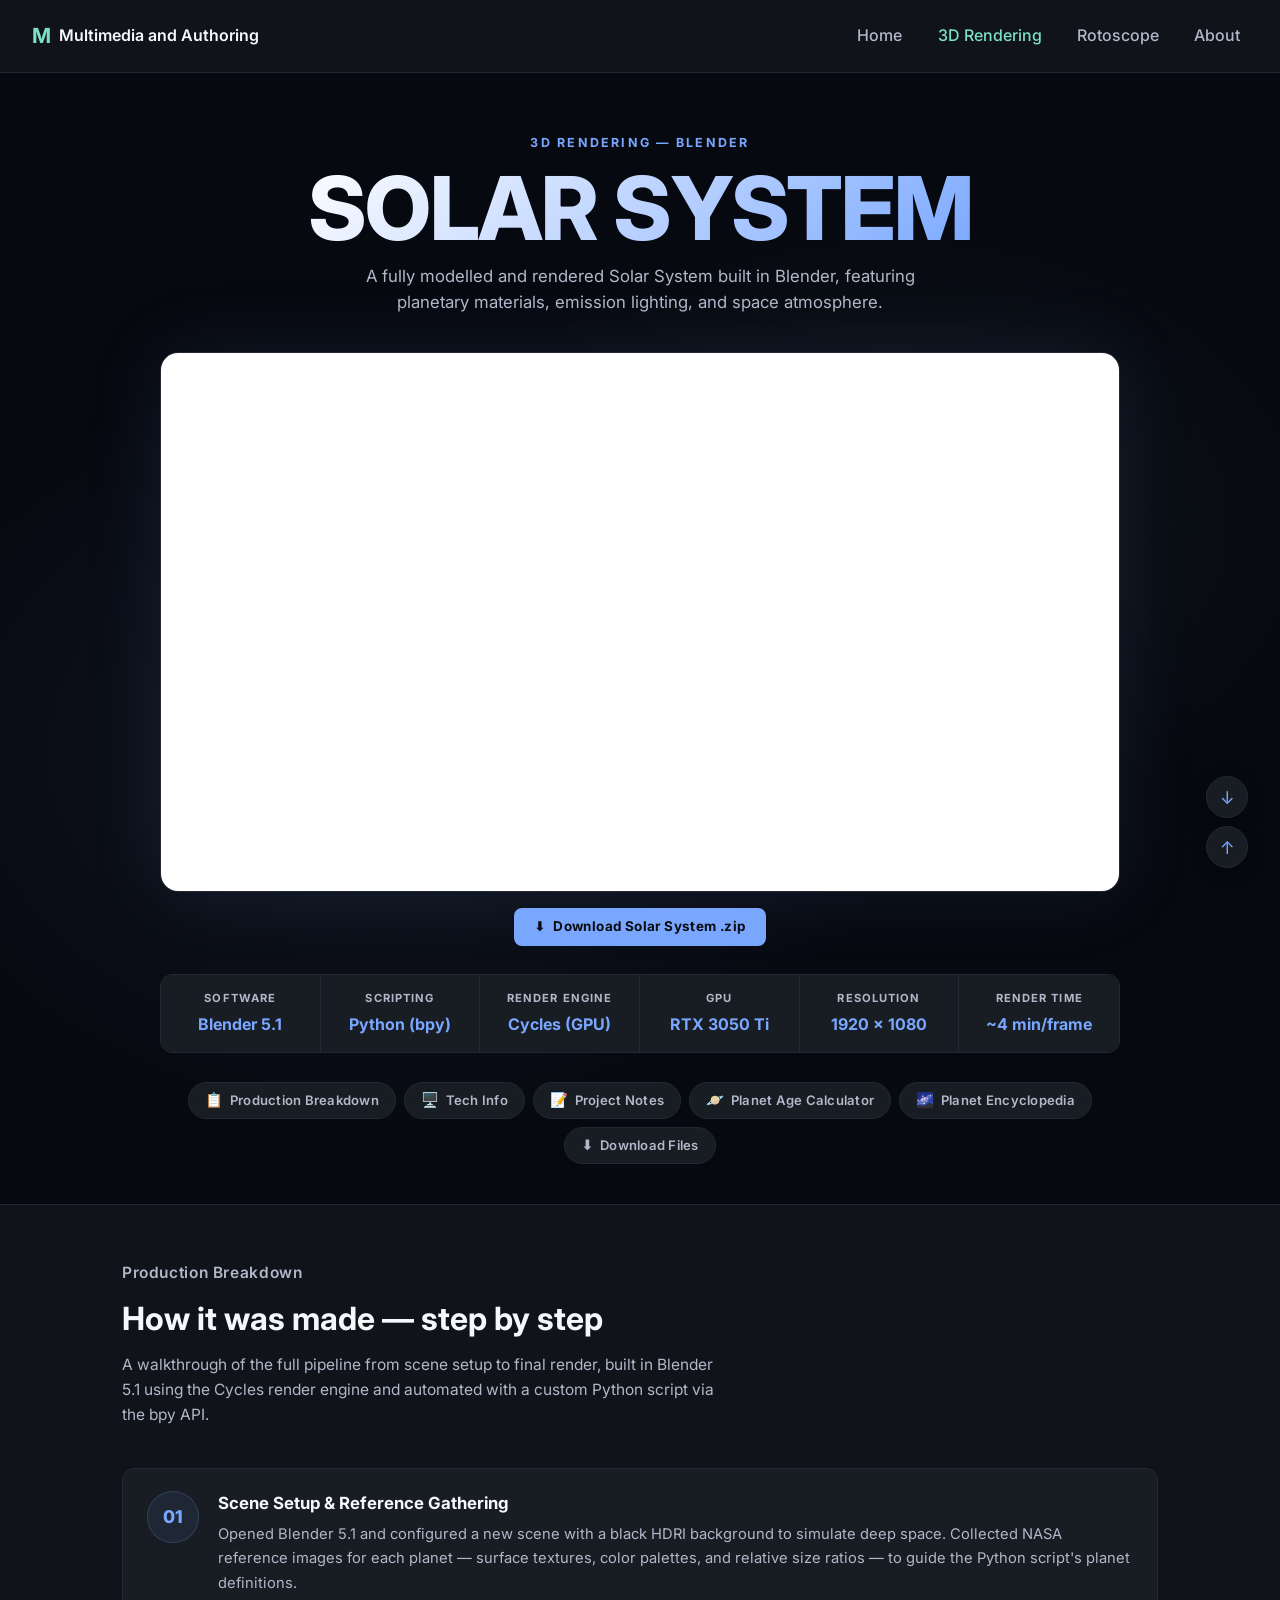
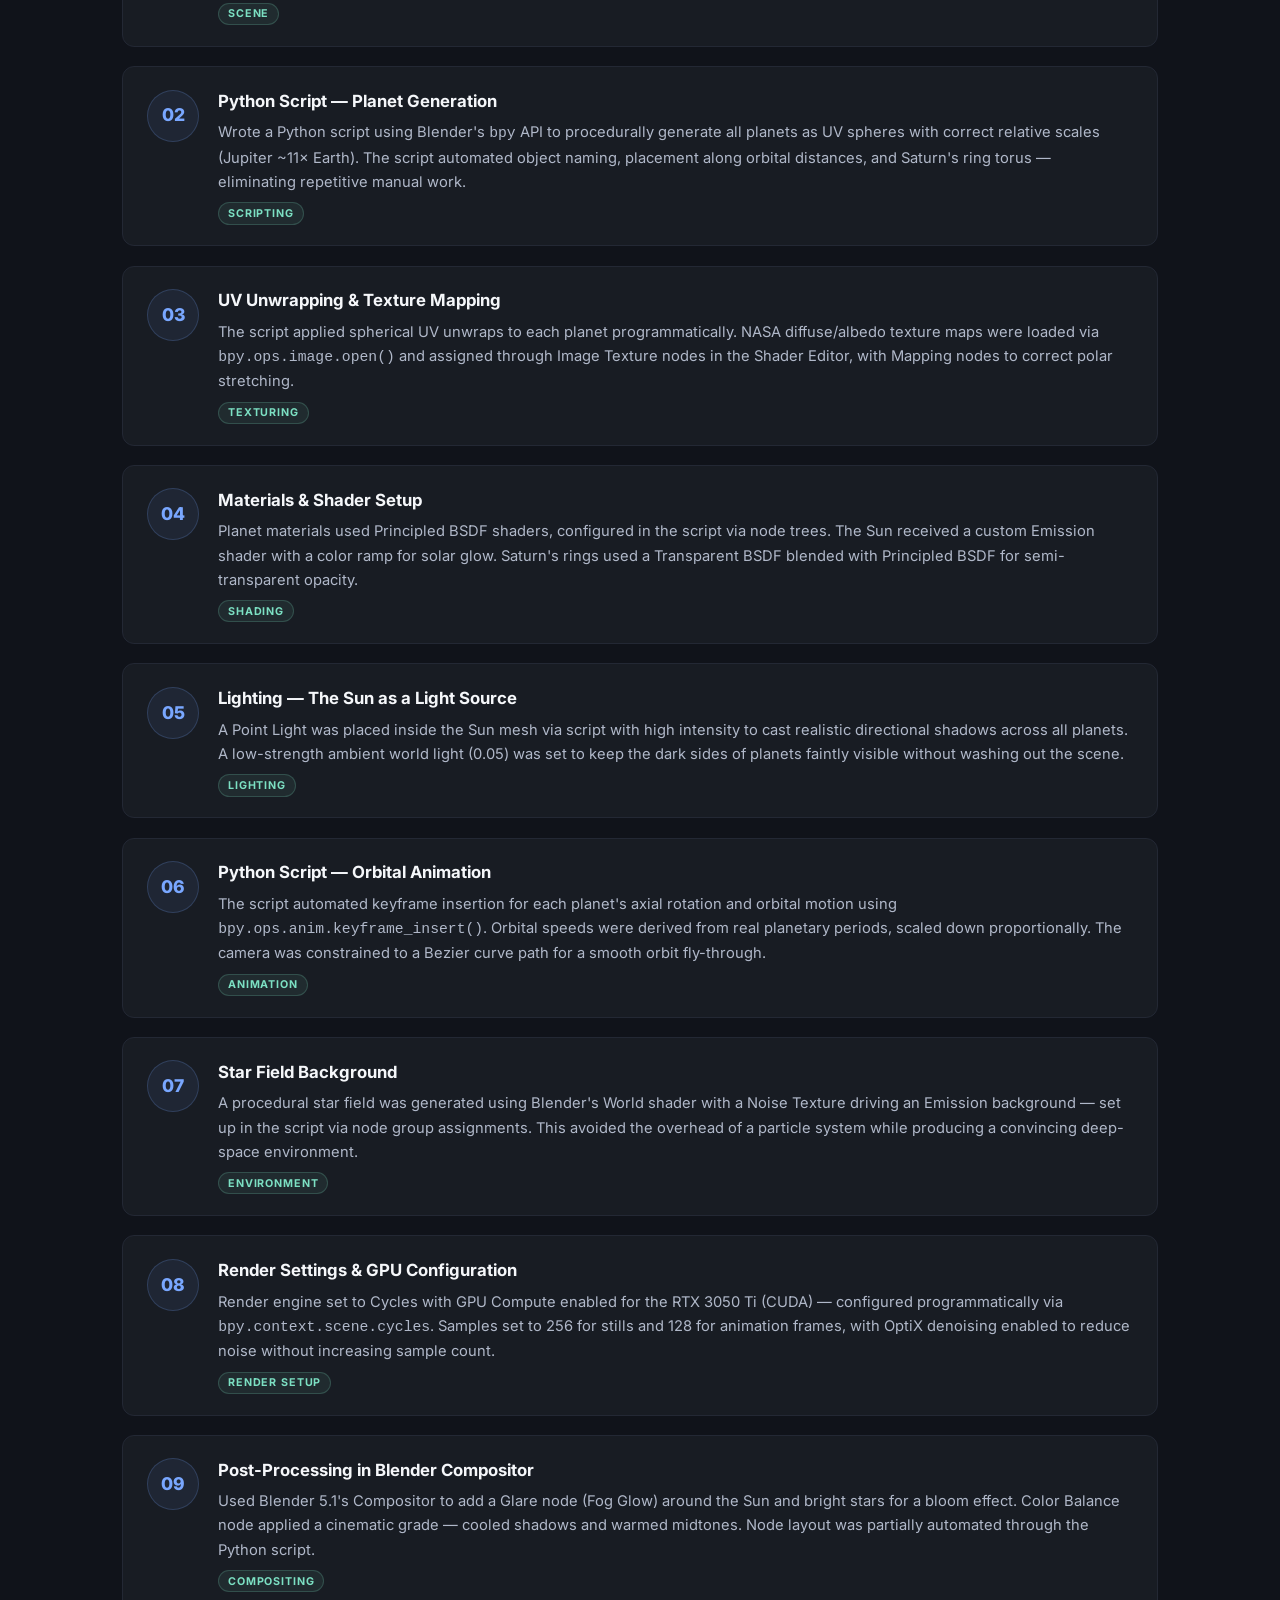
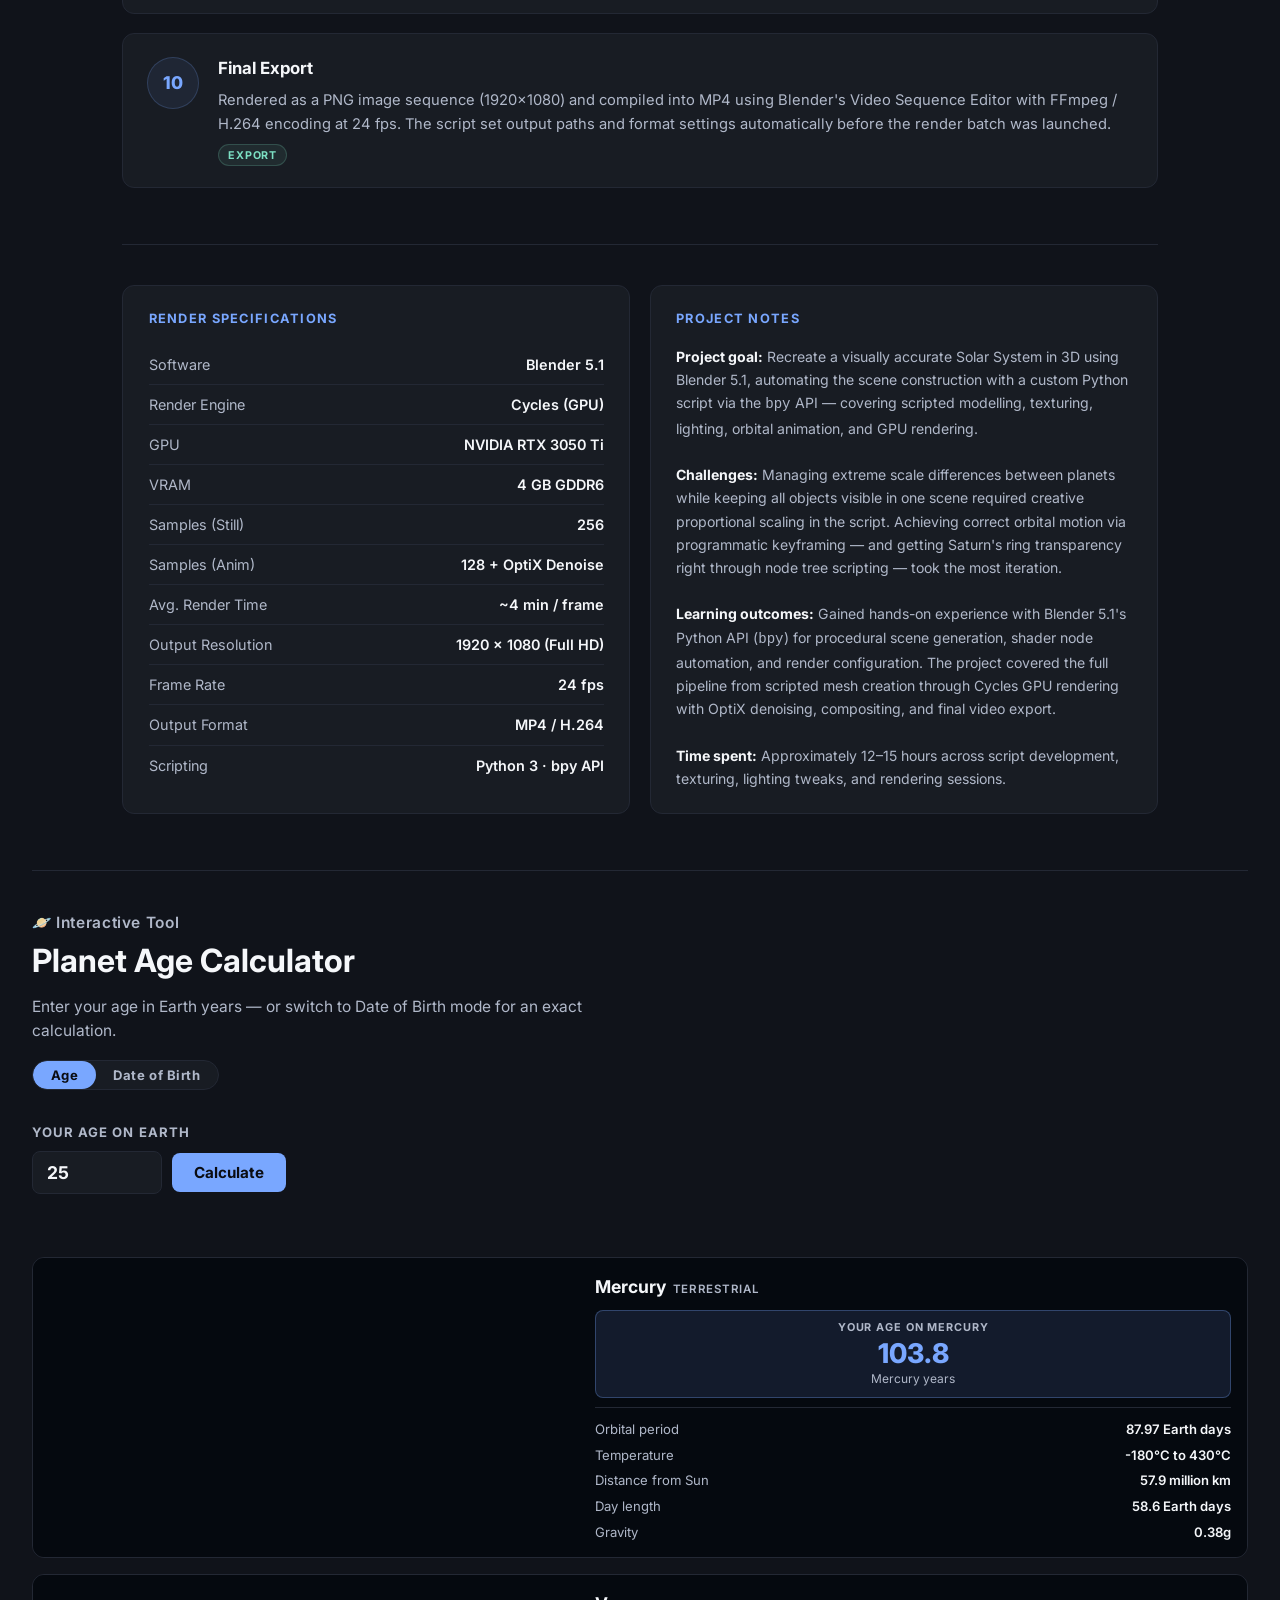
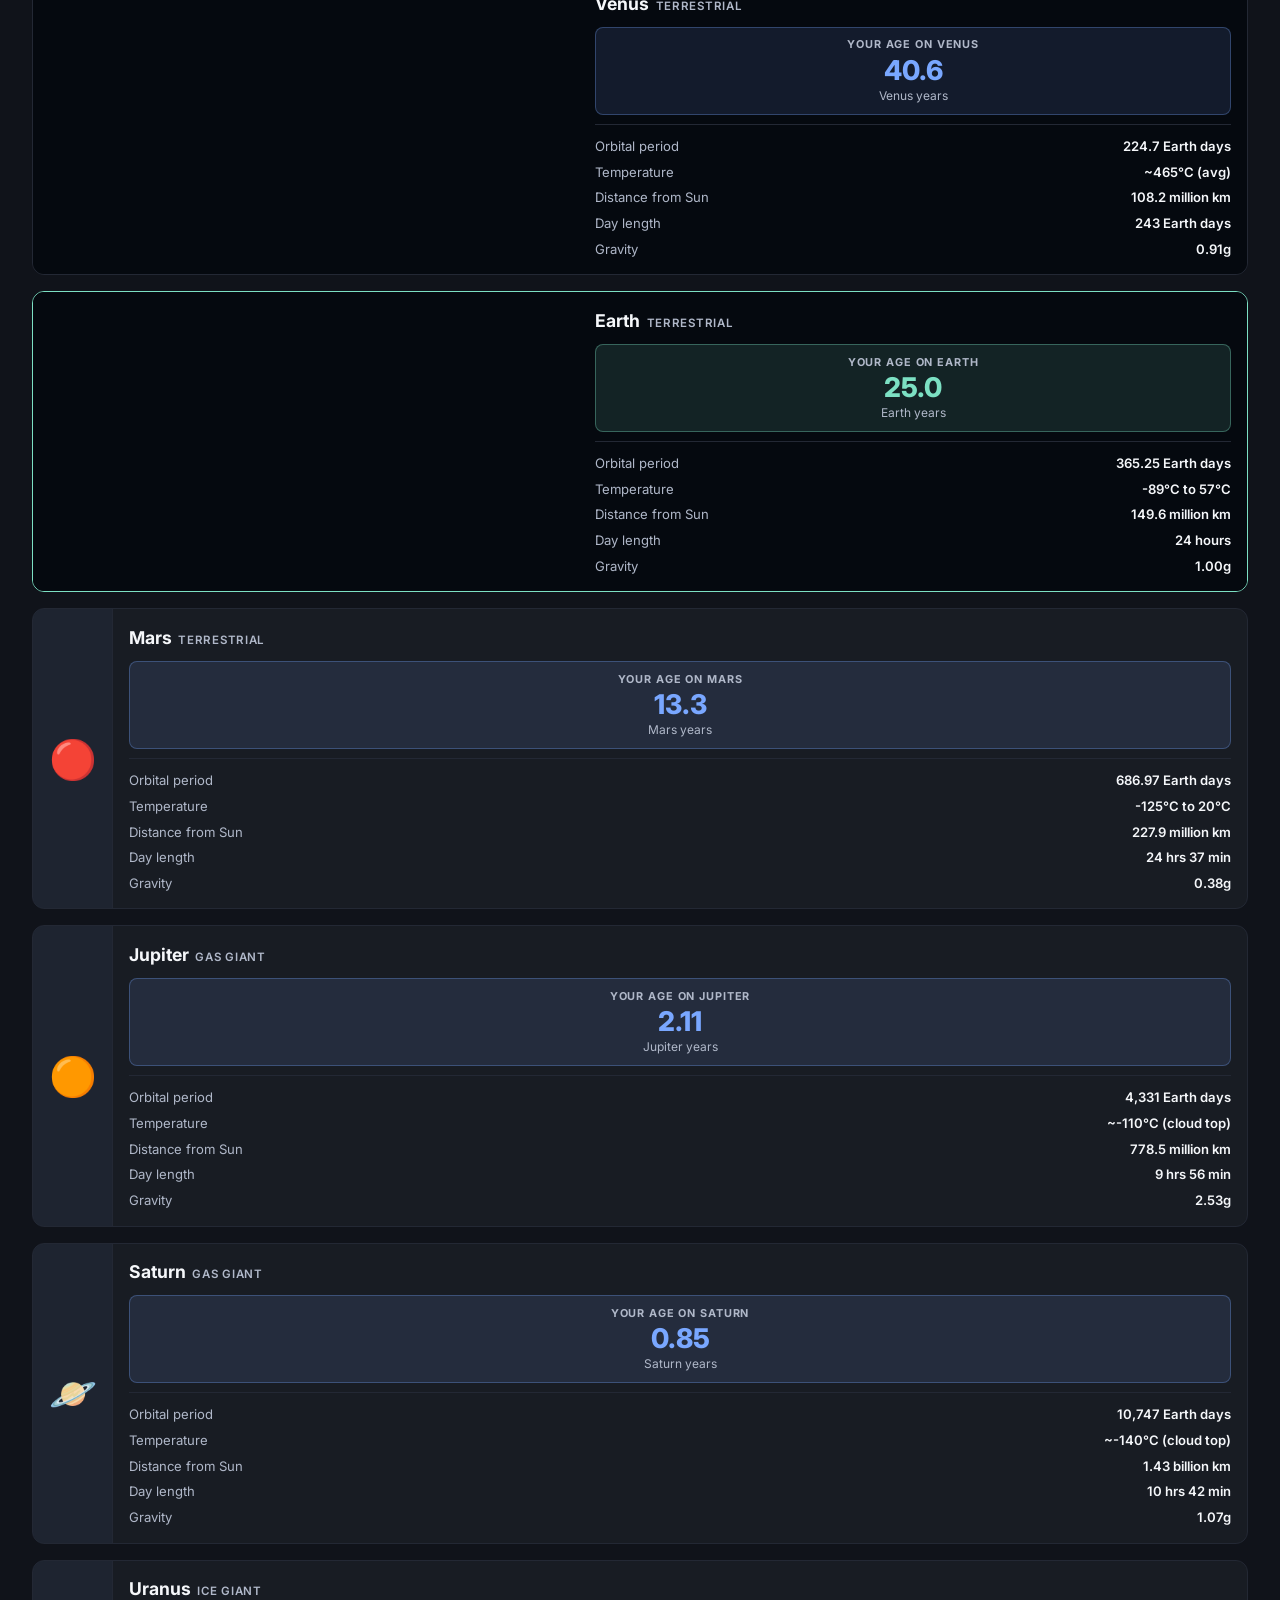
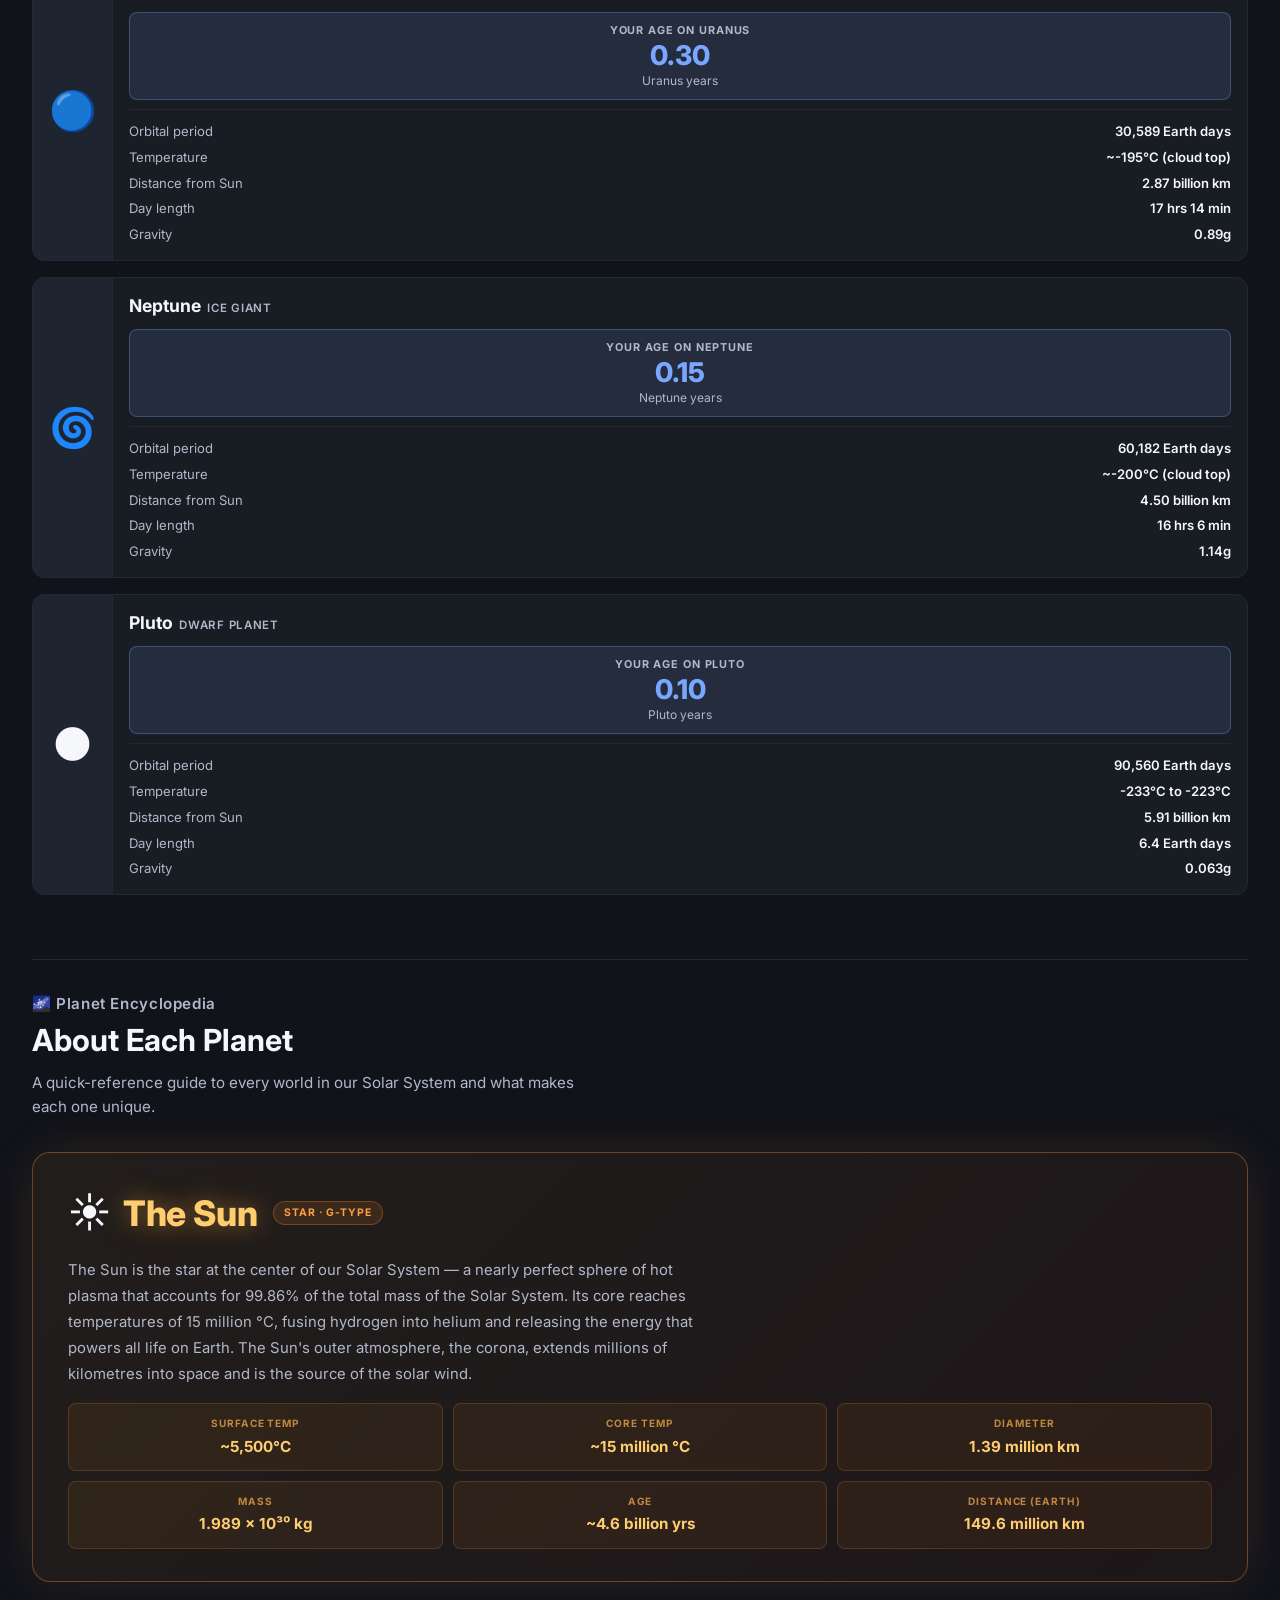
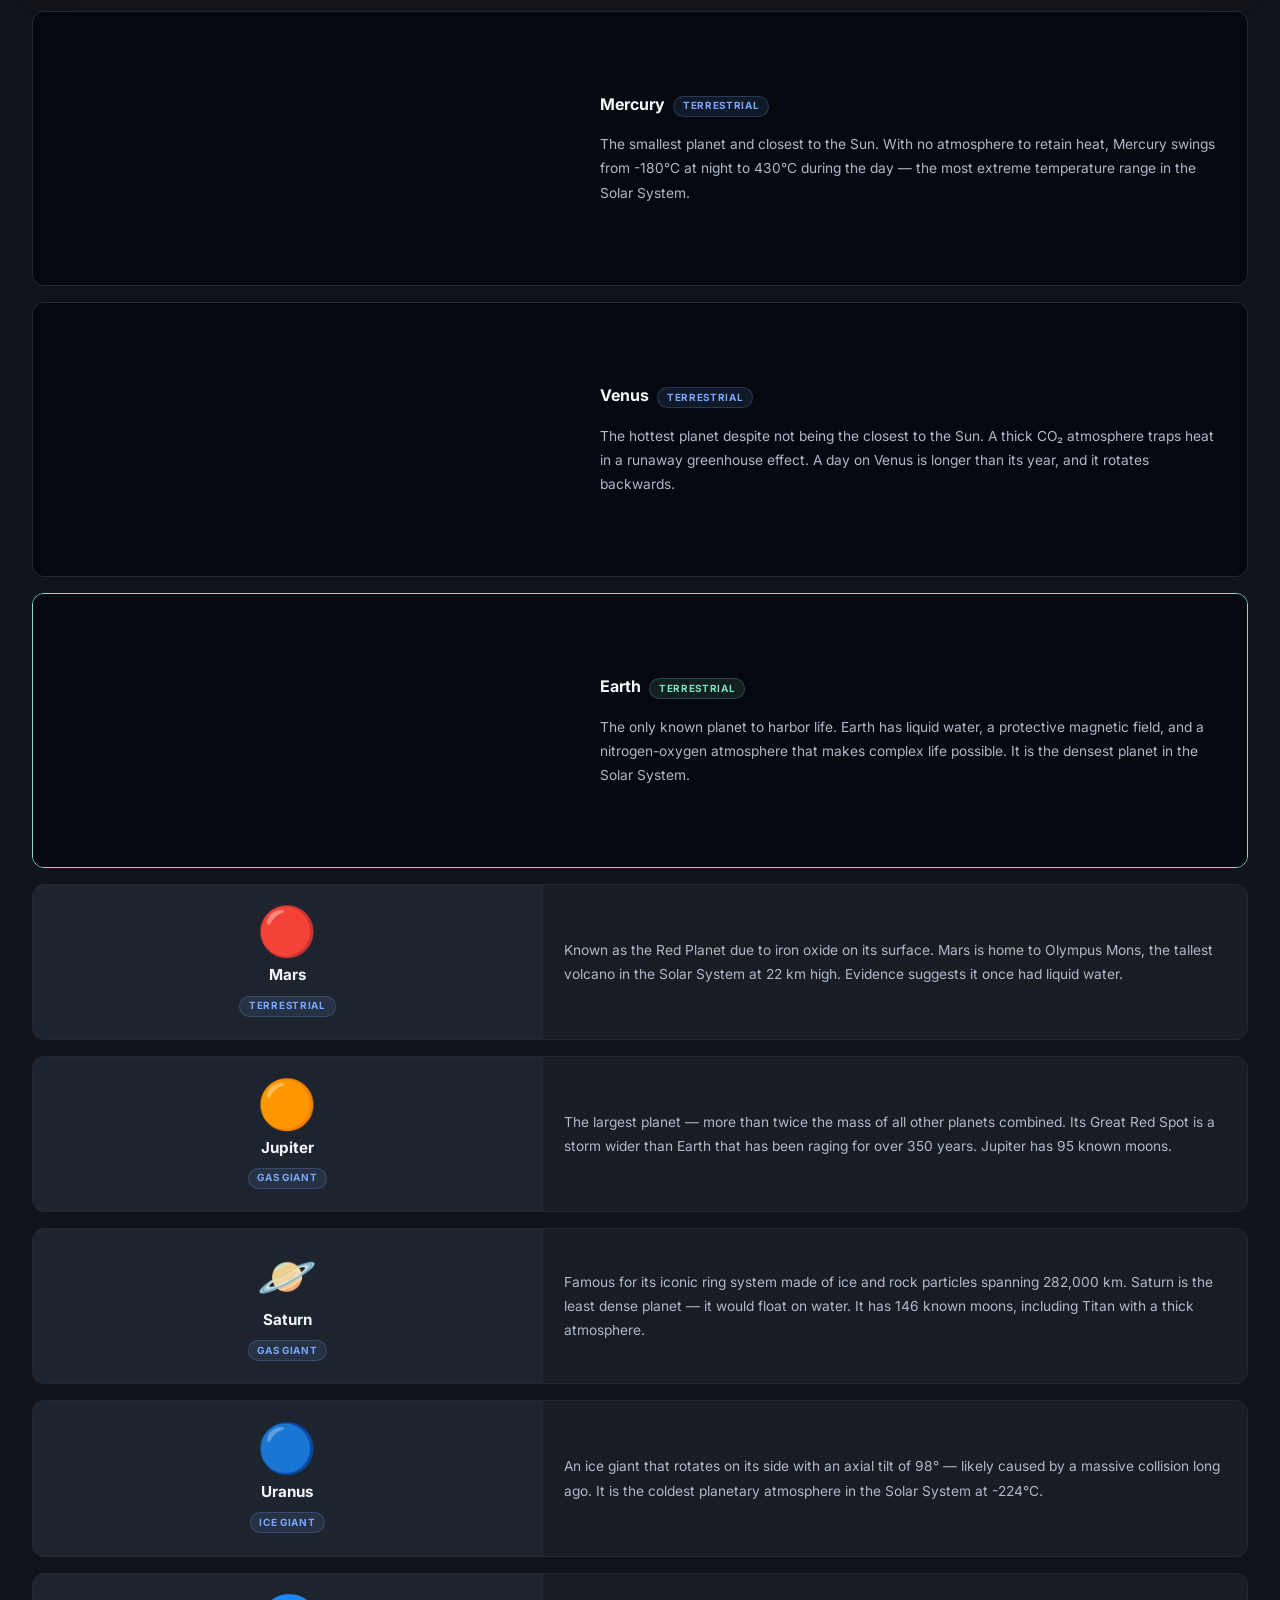
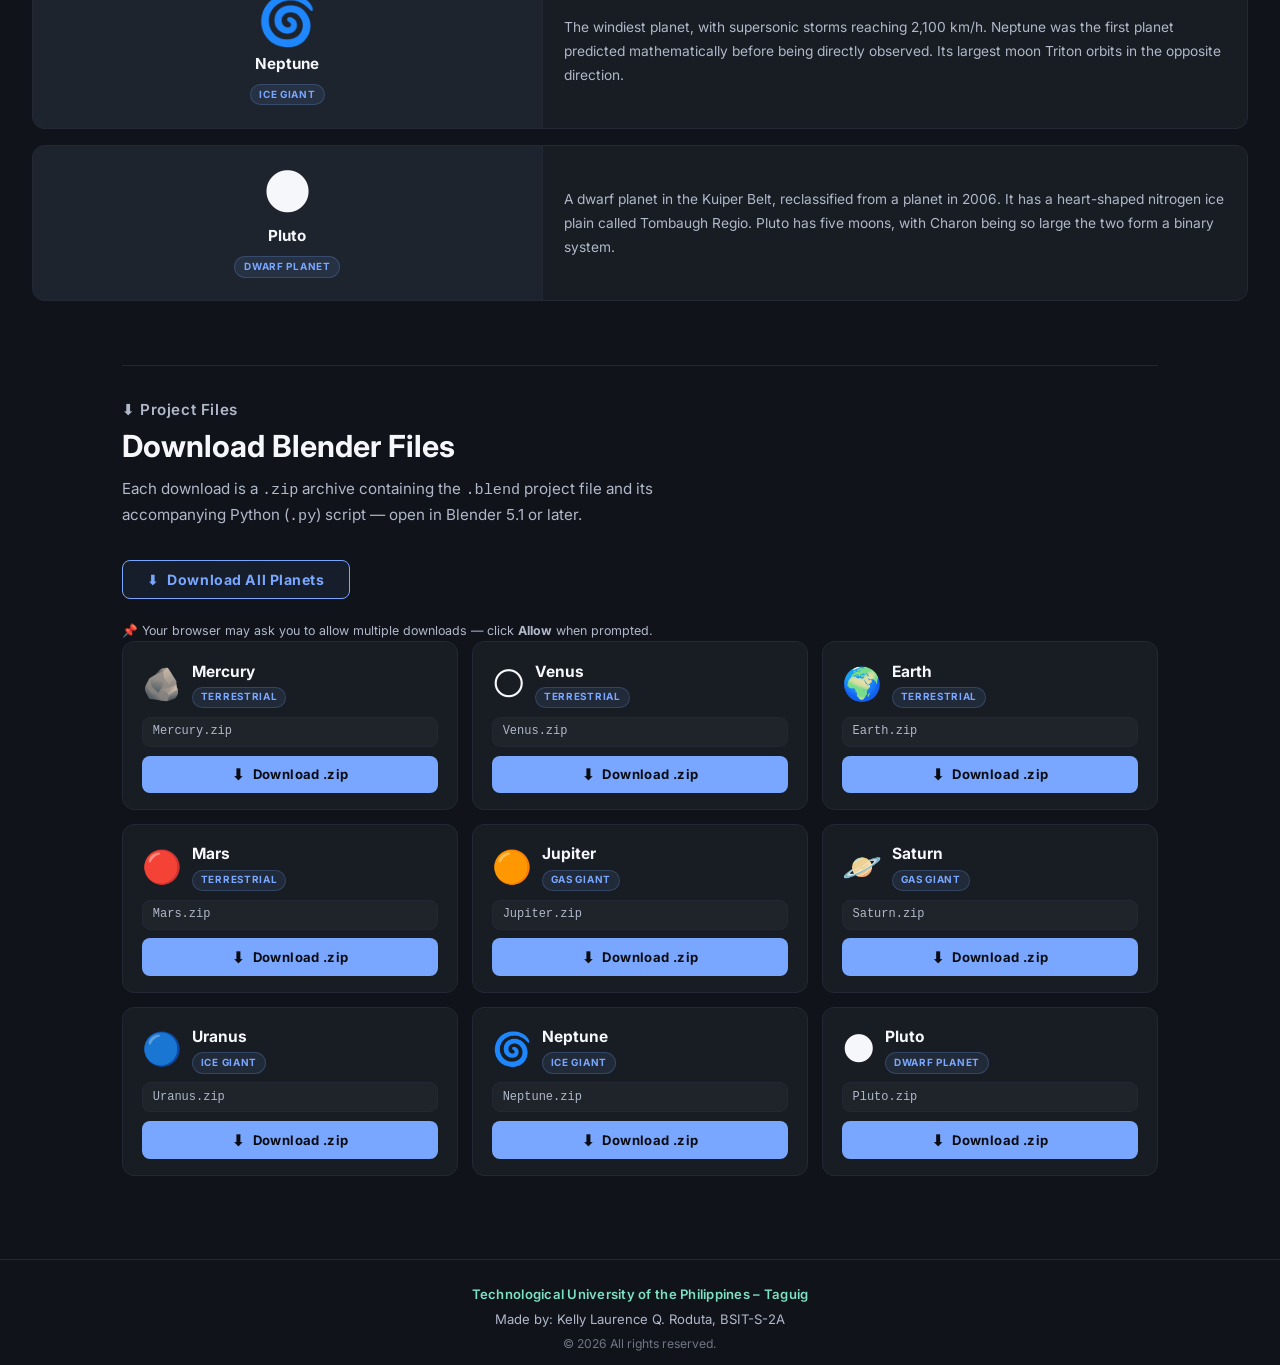
==== commit 5d0a20bb: "download all" ====
--- a/3d-rendering.html
+++ b/3d-rendering.html
@@ -913,6 +913,75 @@
     .dl-btn-icon {
       font-size: 1rem;
       line-height: 1;
+    }
+
+    /* ── Download All button ── */
+    .dl-all-bar {
+      display: flex;
+      align-items: center;
+      gap: 0.8rem;
+      margin-bottom: 1.4rem;
+      flex-wrap: wrap;
+    }
+
+    .dl-all-btn {
+      display: inline-flex;
+      align-items: center;
+      gap: 0.5rem;
+      padding: 0.62rem 1.5rem;
+      font-size: 0.88rem;
+      font-weight: 700;
+      letter-spacing: 0.04em;
+      color: var(--accent-2);
+      background: rgba(121, 167, 255, 0.08);
+      border: 1.5px solid var(--accent-2);
+      border-radius: var(--radius-md);
+      cursor: pointer;
+      font-family: inherit;
+      transition: background 0.18s, color 0.18s, transform 0.12s;
+    }
+
+    .dl-all-btn:hover {
+      background: rgba(121, 167, 255, 0.18);
+      transform: translateY(-1px);
+    }
+
+    .dl-all-btn:active {
+      transform: scale(0.97);
+    }
+
+    .dl-all-btn:disabled {
+      opacity: 0.55;
+      cursor: not-allowed;
+      transform: none;
+    }
+
+    .dl-all-spin {
+      display: inline-block;
+      animation: spin 0.8s linear infinite;
+      font-style: normal;
+    }
+
+    @keyframes spin {
+      to { transform: rotate(360deg); }
+    }
+
+    .dl-all-progress {
+      font-size: 0.82rem;
+      font-weight: 600;
+      color: var(--accent-2);
+      opacity: 0;
+      transition: opacity 0.2s;
+    }
+
+    .dl-all-progress.visible {
+      opacity: 1;
+    }
+
+    .dl-all-note {
+      font-size: 0.78rem;
+      color: var(--muted);
+      margin: 0;
     }
 
     @media (max-width: 860px) {
@@ -1718,6 +1787,13 @@
         <h2>Download Blender Files</h2>
         <p>Each download is a <code>.zip</code> archive containing the <code>.blend</code> project file and its accompanying Python (<code>.py</code>) script — open in Blender 5.1 or later.</p>
       </div>
+      <div class="dl-all-bar reveal">
+        <button class="dl-all-btn" id="dl-all-btn" onclick="downloadAll()">
+          <span id="dl-all-icon">⬇️</span> Download All Planets
+        </button>
+        <span class="dl-all-progress" id="dl-all-progress"></span>
+      </div>
+      <p class="dl-all-note reveal">📌 Your browser may ask you to allow multiple downloads — click <strong>Allow</strong> when prompted.</p>
       <div class="dl-grid" id="dl-grid">
         <!-- filled by JS -->
       </div>
@@ -2034,6 +2110,46 @@
       });
     }
 
+    function downloadAll() {
+      const files = PLANETS.filter(p => p.blendFile);
+      const btn = document.getElementById('dl-all-btn');
+      const icon = document.getElementById('dl-all-icon');
+      const progress = document.getElementById('dl-all-progress');
+
+      btn.disabled = true;
+      icon.className = 'dl-all-spin';
+      icon.textContent = '⧗';
+      progress.classList.add('visible');
+
+      let i = 0;
+      function next() {
+        if (i >= files.length) {
+          // Done
+          btn.disabled = false;
+          icon.className = '';
+          icon.textContent = '✔️';
+          progress.textContent = `All ${files.length} files queued!`;
+          setTimeout(() => {
+            icon.textContent = '⬇️';
+            progress.classList.remove('visible');
+            setTimeout(() => { progress.textContent = ''; }, 220);
+          }, 3000);
+          return;
+        }
+        const p = files[i];
+        progress.textContent = `Downloading ${i + 1} / ${files.length}…`;
+        const a = document.createElement('a');
+        a.href = p.blendFile;
+        a.download = p.blendFile.split('/').pop();
+        document.body.appendChild(a);
+        a.click();
+        document.body.removeChild(a);
+        i++;
+        setTimeout(next, 650);
+      }
+      next();
+    }
+
     // Run on load
     calcAndRender();
     renderEncyclopedia();
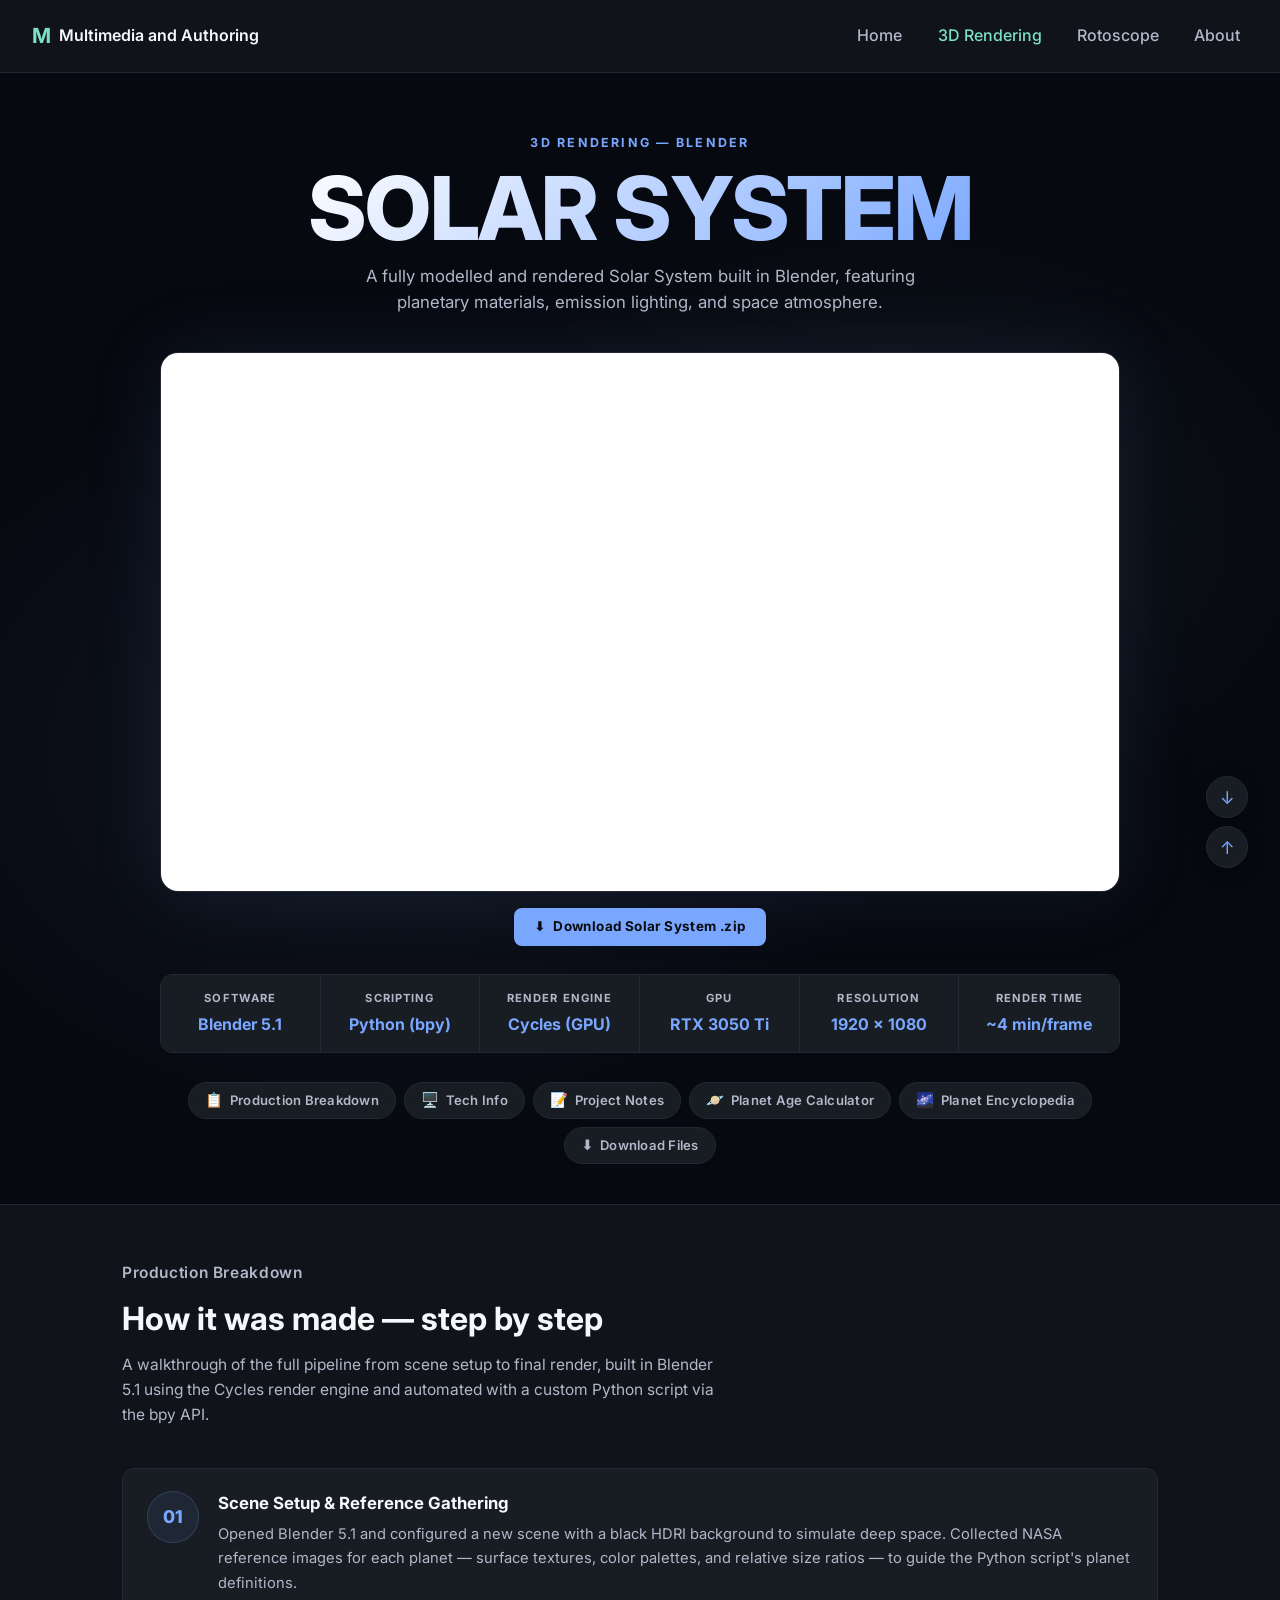
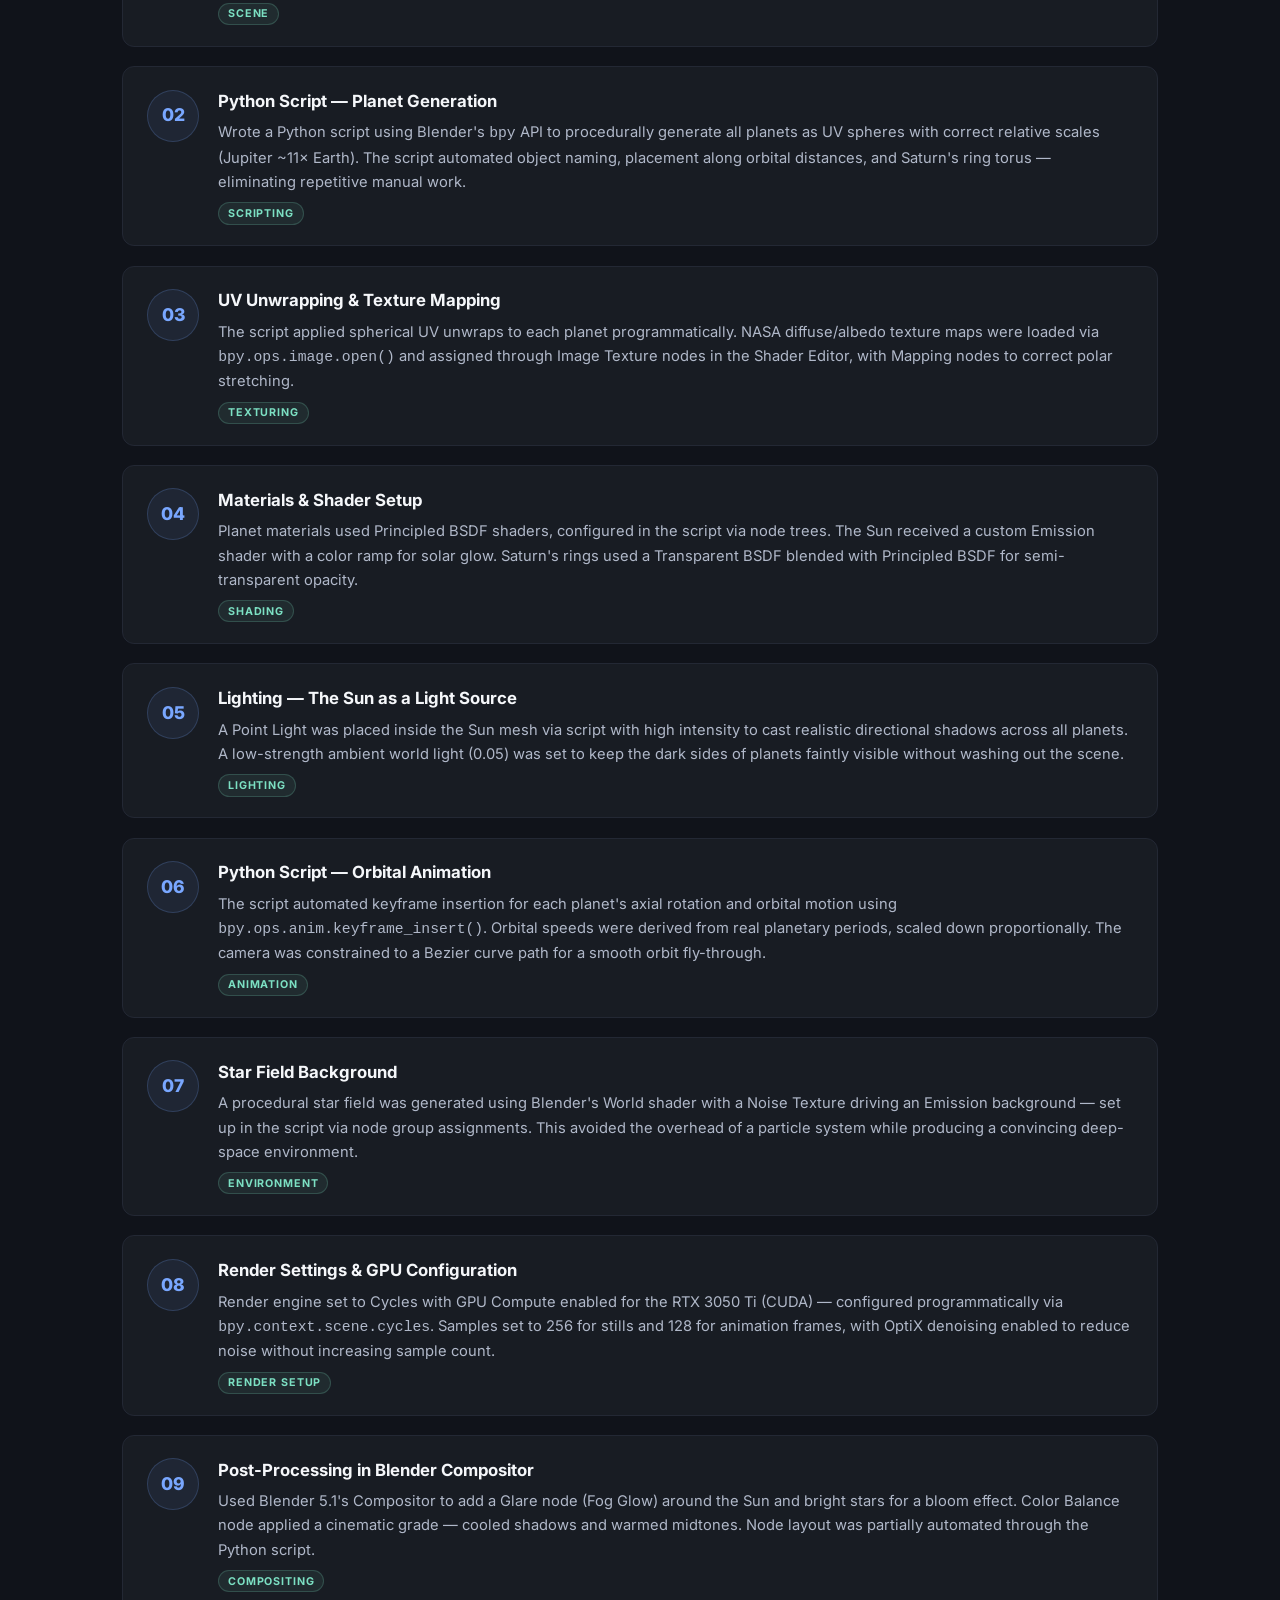
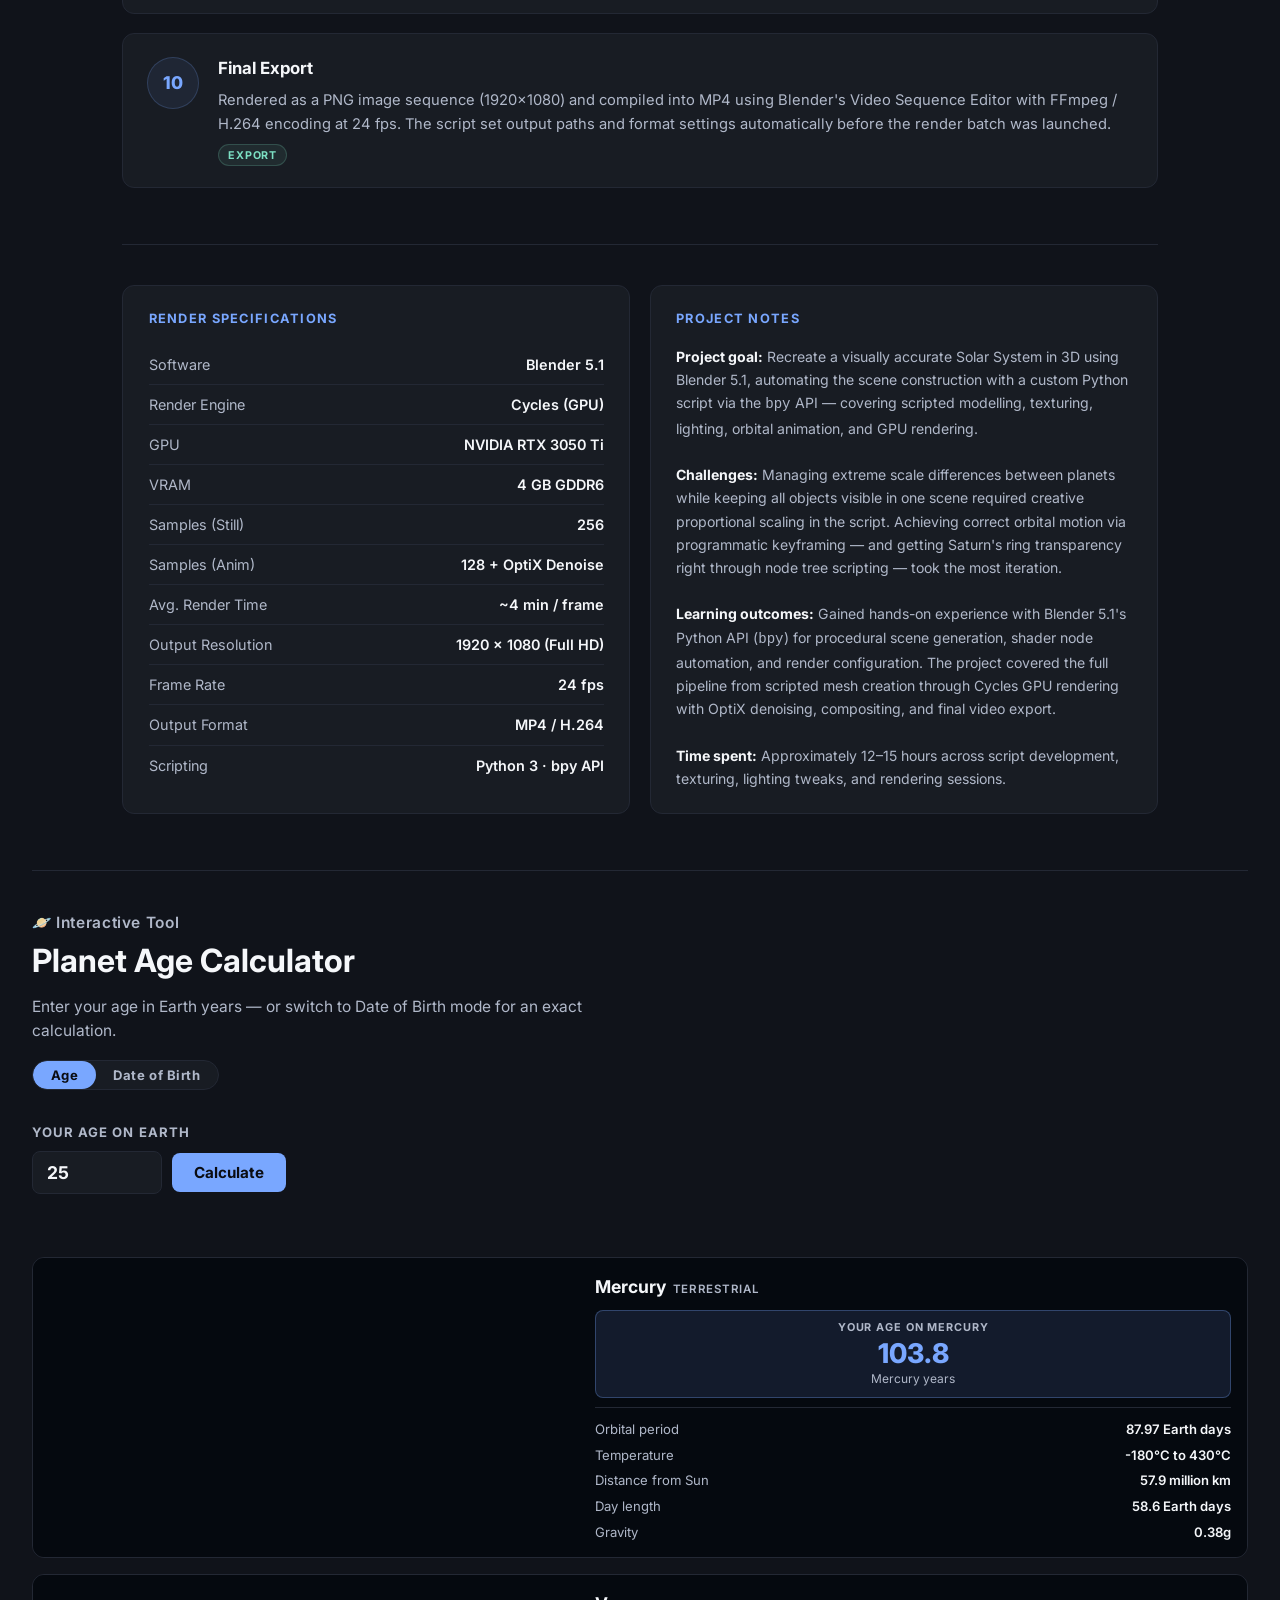
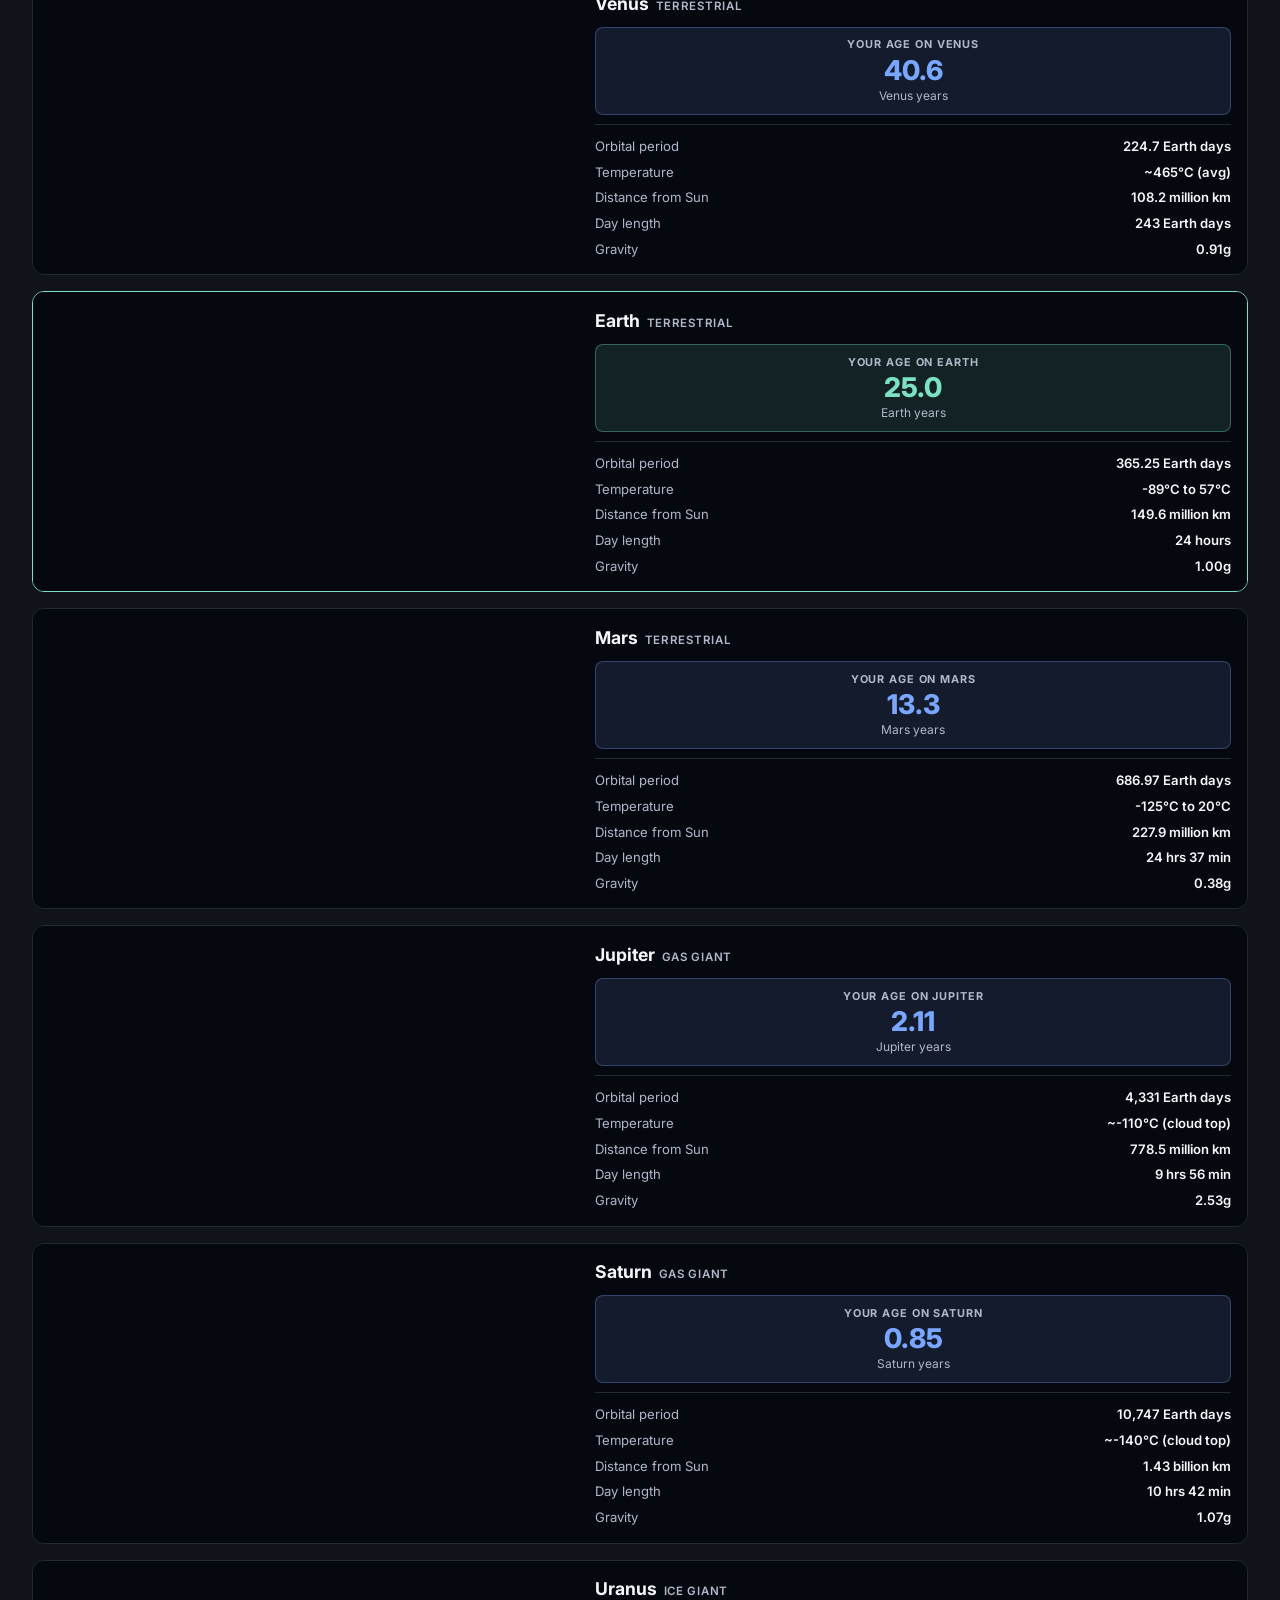
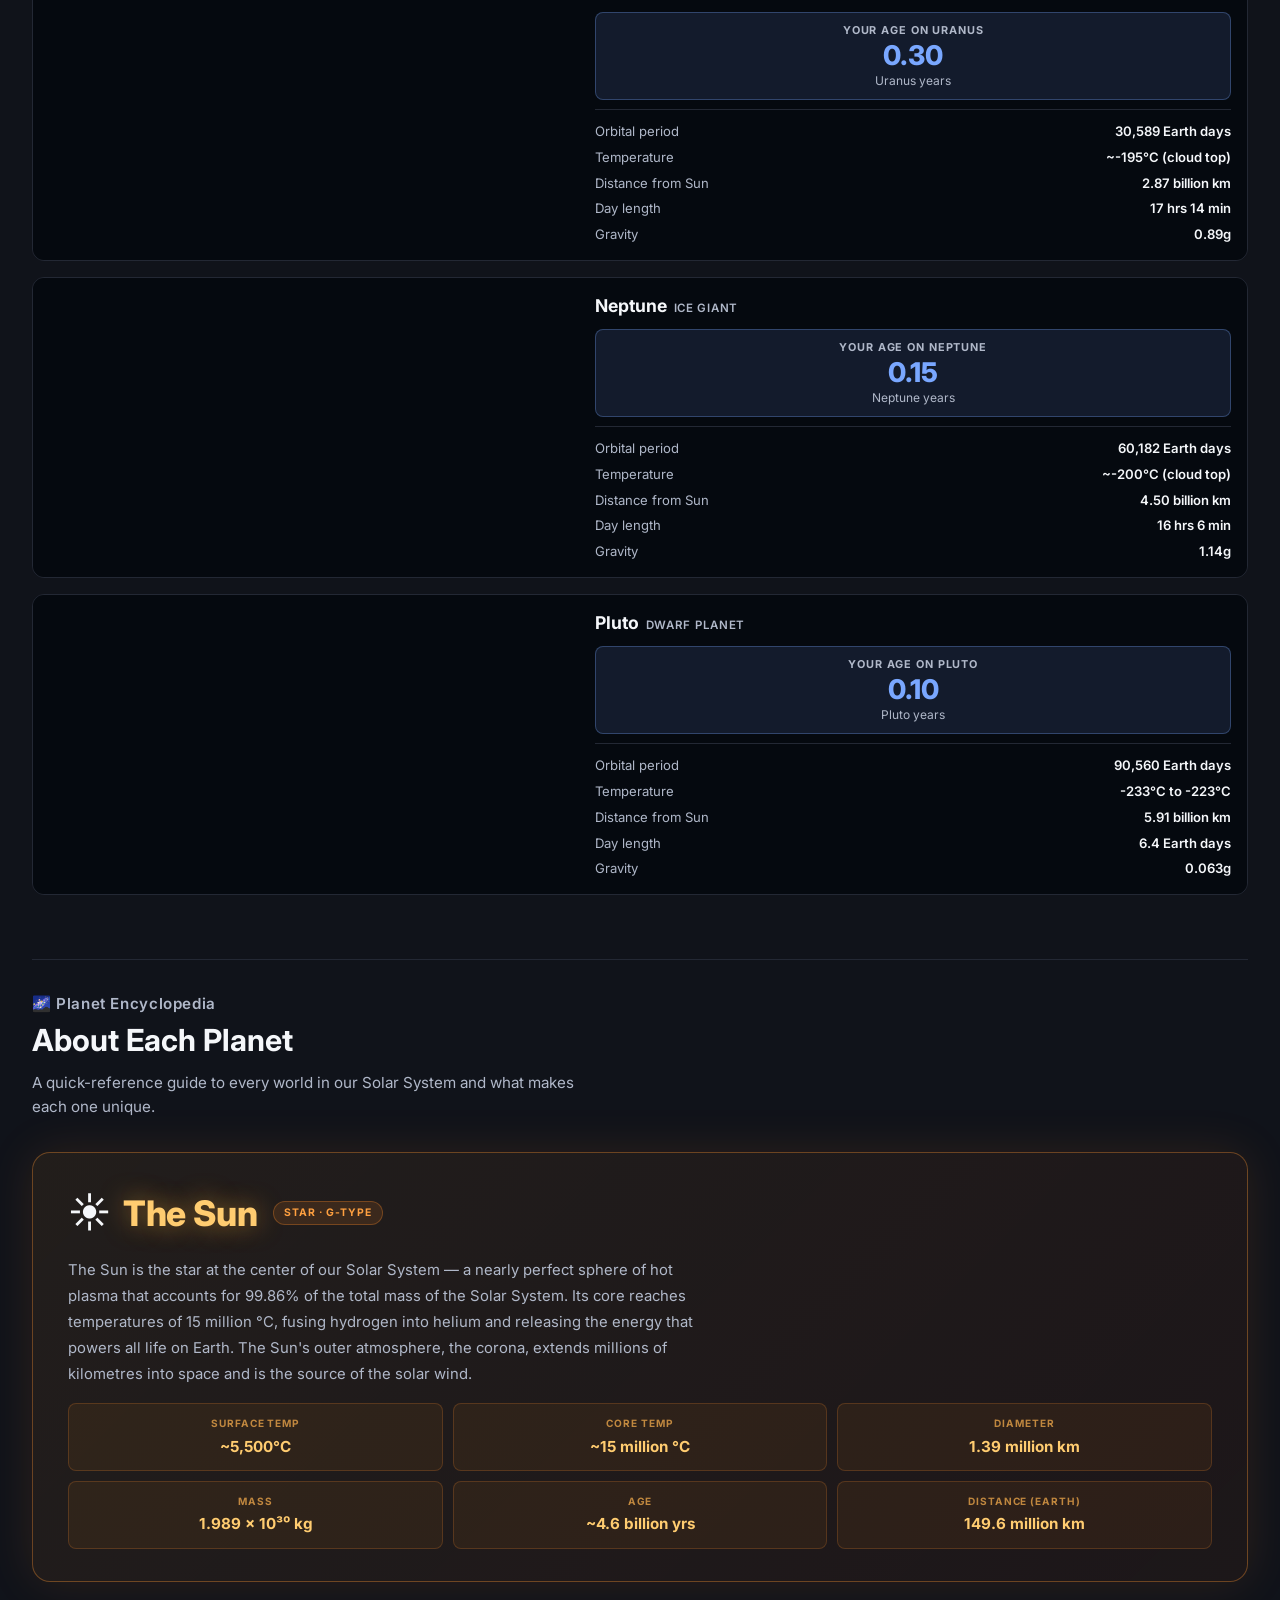
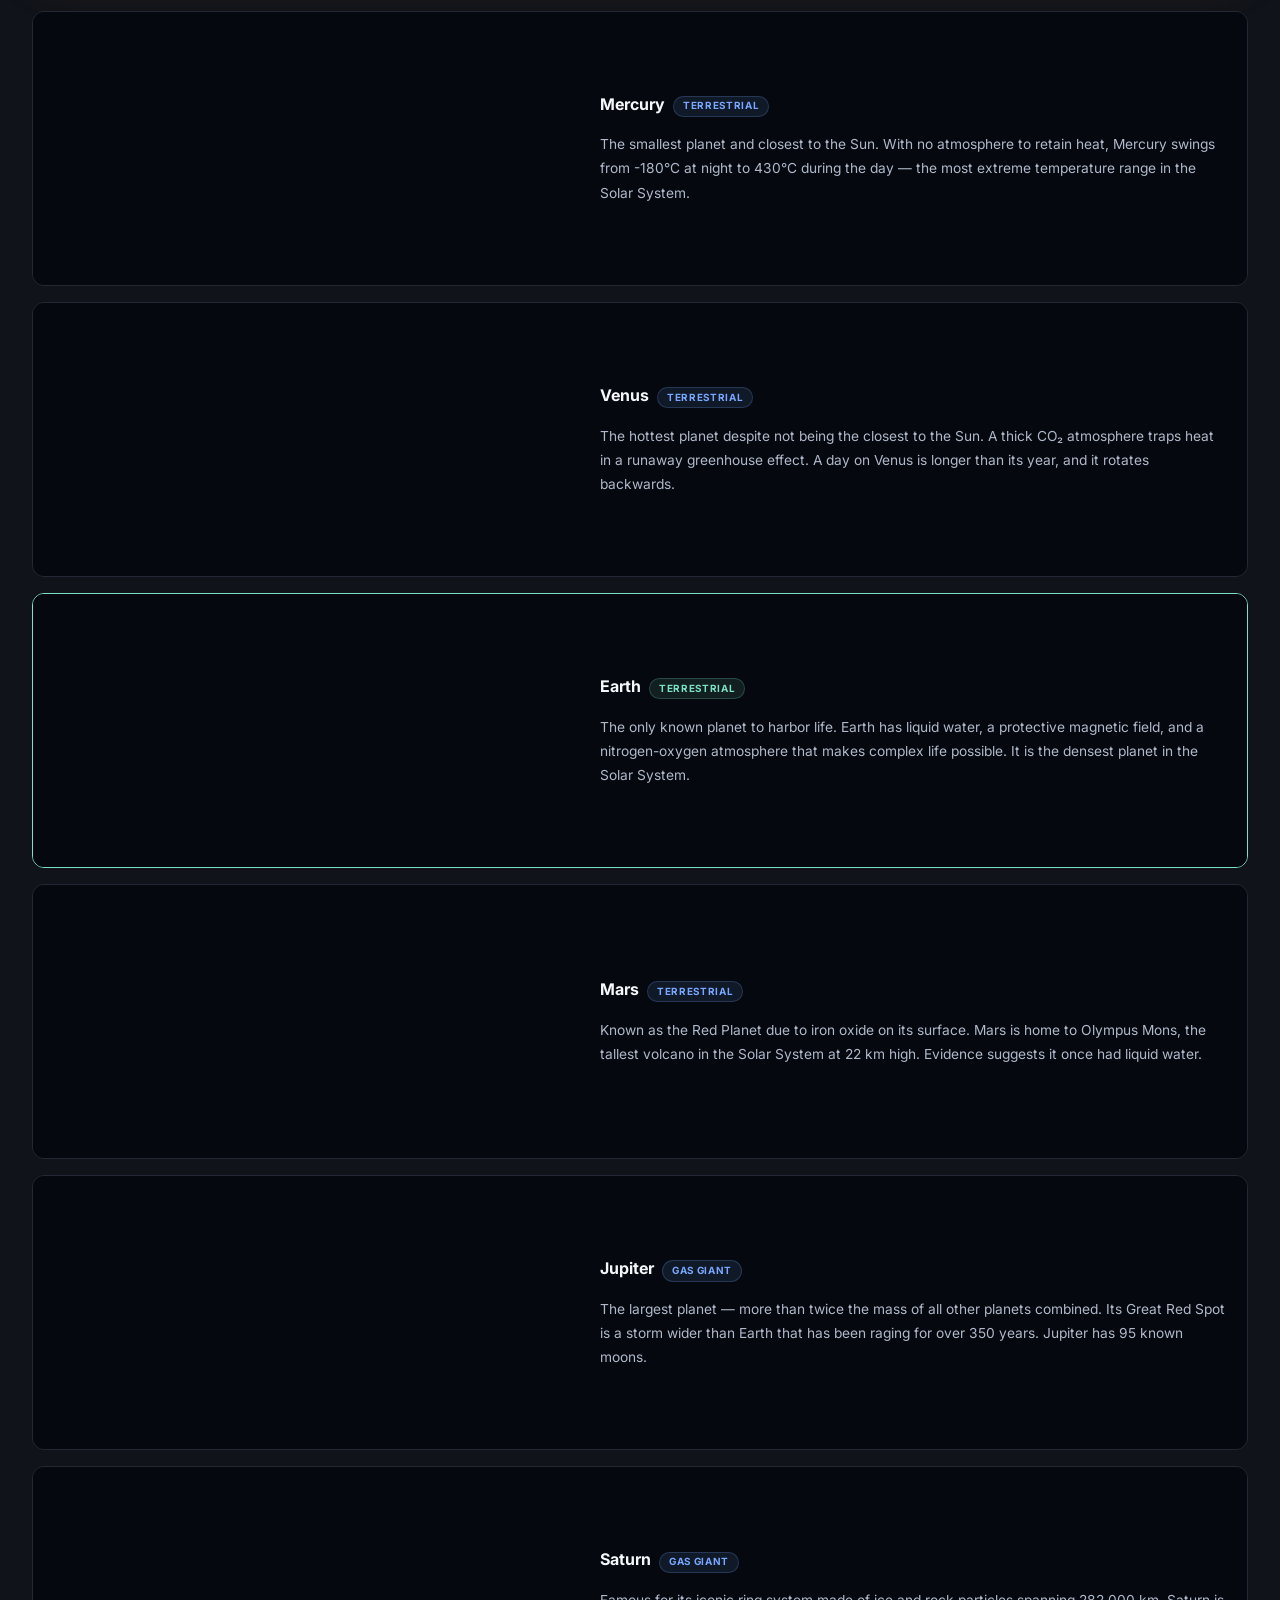
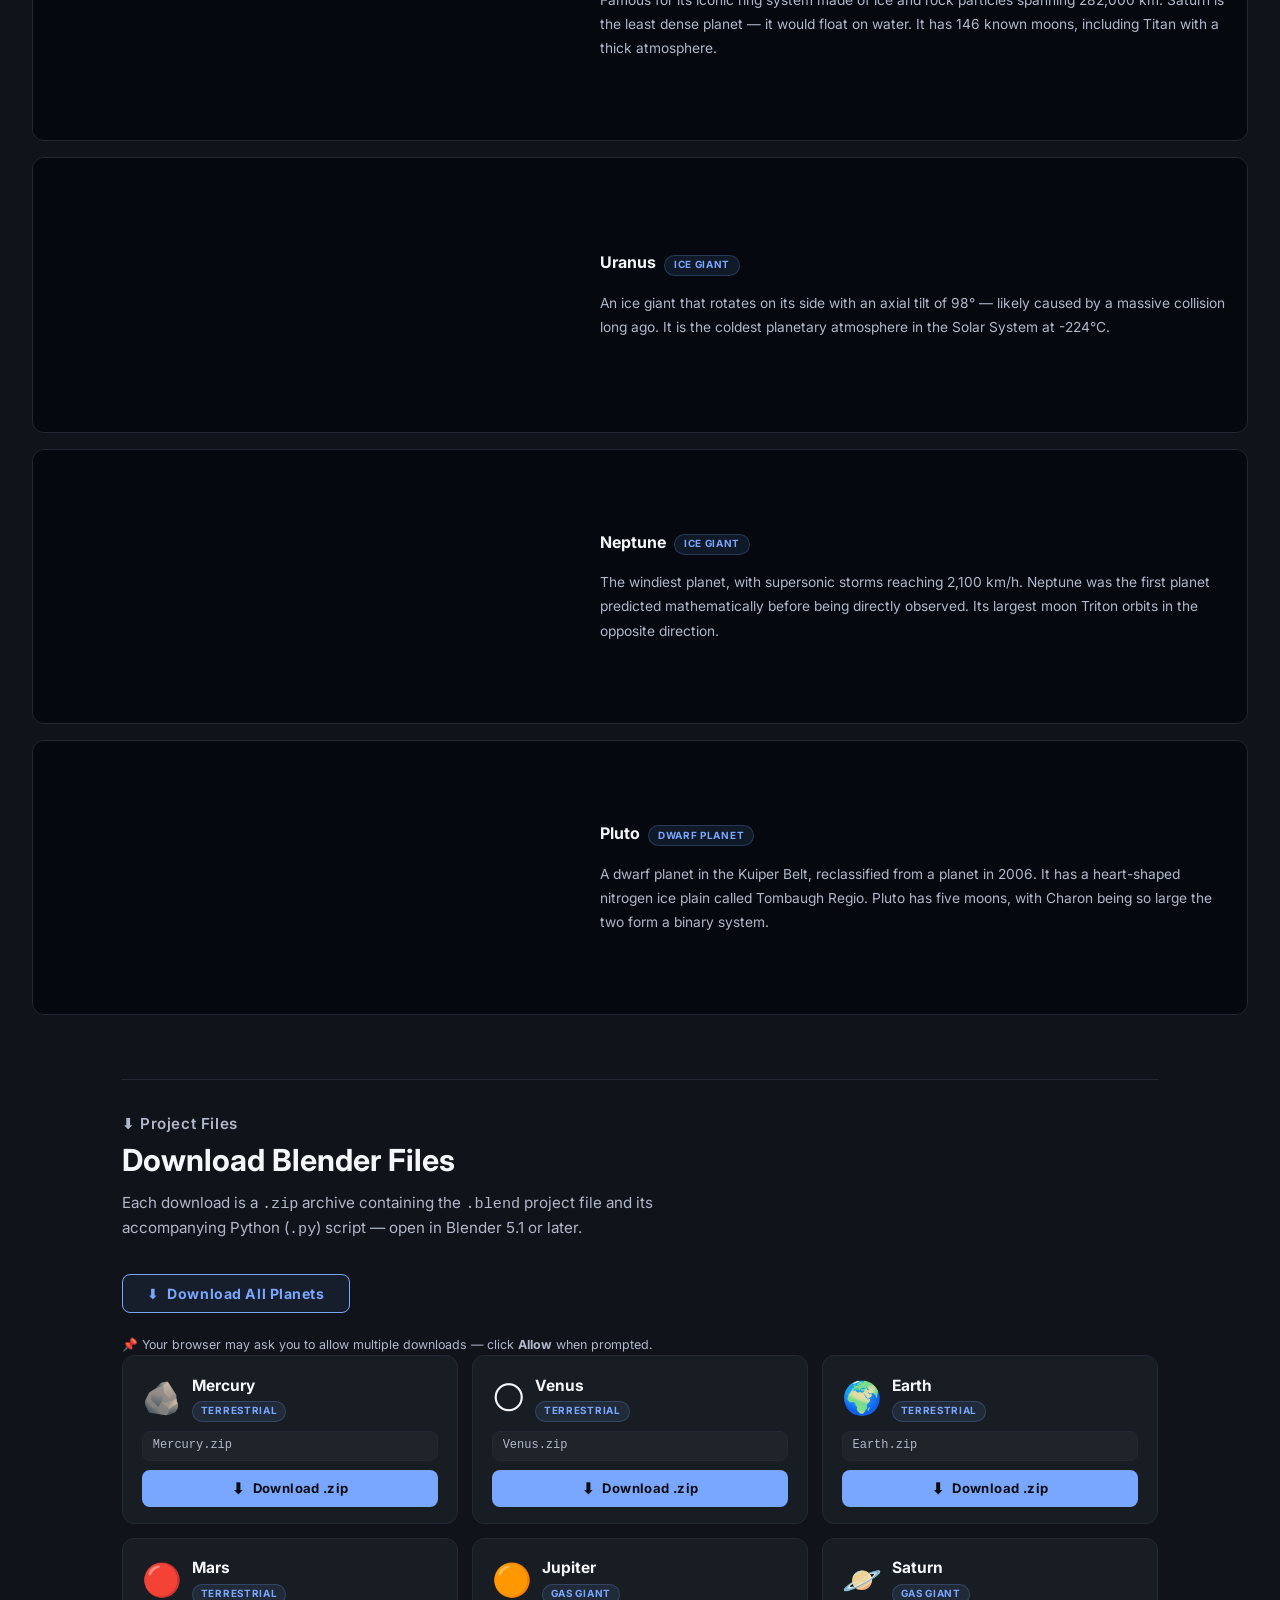
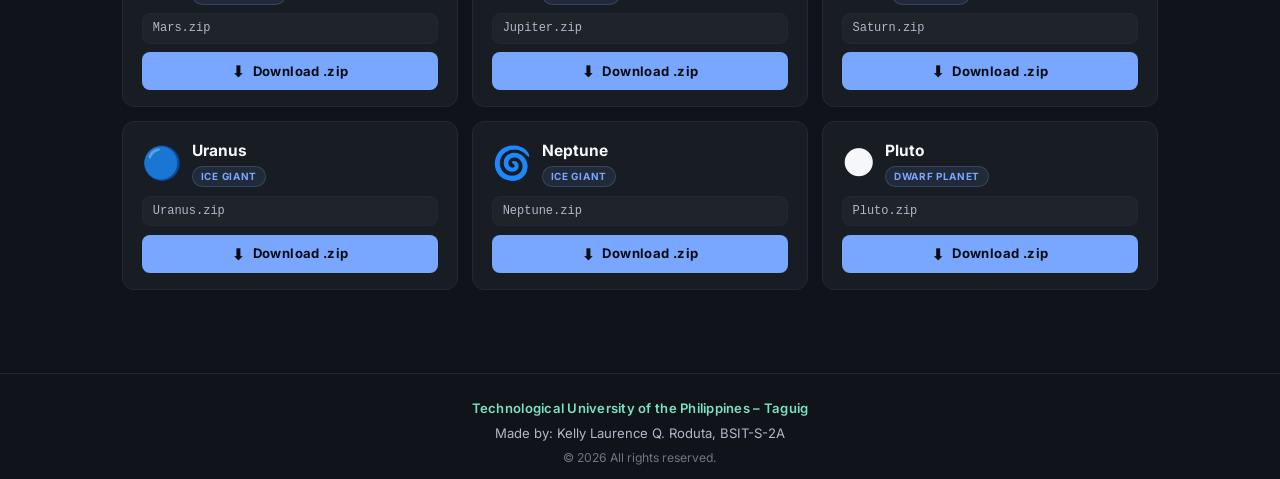
==== commit 33f9985a: "unlock all" ====
--- a/3d-rendering.html
+++ b/3d-rendering.html
@@ -875,7 +875,7 @@
       font-size: 0.75rem;
       color: var(--muted);
       font-family: 'Courier New', monospace;
-      background: rgba(255,255,255,0.03);
+      background: rgba(255, 255, 255, 0.03);
       border: 1px solid var(--line);
       border-radius: var(--radius-md);
       padding: 0.28rem 0.6rem;
@@ -963,7 +963,9 @@
     }
 
     @keyframes spin {
-      to { transform: rotate(360deg); }
+      to {
+        transform: rotate(360deg);
+      }
     }
 
     .dl-all-progress {
@@ -1423,7 +1425,8 @@
           allow="accelerometer; autoplay; clipboard-write; encrypted-media; gyroscope; picture-in-picture; web-share"
           allowfullscreen></iframe>
       </div>
-      <a class="hero-dl-btn" href="blender/SolarSystem.zip" download title="Download the full Solar System Blender project + Python scripts">
+      <a class="hero-dl-btn" href="blender/SolarSystem.zip" download
+        title="Download the full Solar System Blender project + Python scripts">
         <span>⬇</span> Download Solar System .zip
       </a>
 
@@ -1552,7 +1555,8 @@
             <p>The script automated keyframe insertion for each planet's axial rotation and orbital motion using
               <code>bpy.ops.anim.keyframe_insert()</code>. Orbital speeds were derived from real planetary periods,
               scaled down proportionally. The camera was constrained to a Bezier curve path for a smooth orbit
-              fly-through.</p>
+              fly-through.
+            </p>
             <span class="step-tag">Animation</span>
           </div>
         </div>
@@ -1785,7 +1789,8 @@
       <div class="downloads-header reveal">
         <p class="eyebrow">⬇️ Project Files</p>
         <h2>Download Blender Files</h2>
-        <p>Each download is a <code>.zip</code> archive containing the <code>.blend</code> project file and its accompanying Python (<code>.py</code>) script — open in Blender 5.1 or later.</p>
+        <p>Each download is a <code>.zip</code> archive containing the <code>.blend</code> project file and its
+          accompanying Python (<code>.py</code>) script — open in Blender 5.1 or later.</p>
       </div>
       <div class="dl-all-bar reveal">
         <button class="dl-all-btn" id="dl-all-btn" onclick="downloadAll()">
@@ -1793,7 +1798,8 @@
         </button>
         <span class="dl-all-progress" id="dl-all-progress"></span>
       </div>
-      <p class="dl-all-note reveal">📌 Your browser may ask you to allow multiple downloads — click <strong>Allow</strong> when prompted.</p>
+      <p class="dl-all-note reveal">📌 Your browser may ask you to allow multiple downloads — click
+        <strong>Allow</strong> when prompted.</p>
       <div class="dl-grid" id="dl-grid">
         <!-- filled by JS -->
       </div>
@@ -1841,7 +1847,7 @@
         orbitalYears: 1.8808, orbitalDays: 686.97,
         tempRange: '-125°C to 20°C', distanceKm: '227.9 million km',
         dayLength: '24 hrs 37 min', gravity: '0.38g',
-        isEarth: false, /* video: 'mars.mp4', */
+        isEarth: false, video: 'mars.mp4',
         blendFile: 'blender/Mars.zip',
         desc: 'Known as the Red Planet due to iron oxide on its surface. Mars is home to Olympus Mons, the tallest volcano in the Solar System at 22 km high. Evidence suggests it once had liquid water.'
       },
@@ -1850,7 +1856,7 @@
         orbitalYears: 11.862, orbitalDays: 4331,
         tempRange: '~-110°C (cloud top)', distanceKm: '778.5 million km',
         dayLength: '9 hrs 56 min', gravity: '2.53g',
-        isEarth: false, /* video: 'jupiter.mp4', */
+        isEarth: false, video: 'jupiter.mp4',
         blendFile: 'blender/Jupiter.zip',
         desc: 'The largest planet — more than twice the mass of all other planets combined. Its Great Red Spot is a storm wider than Earth that has been raging for over 350 years. Jupiter has 95 known moons.'
       },
@@ -1859,7 +1865,7 @@
         orbitalYears: 29.457, orbitalDays: 10747,
         tempRange: '~-140°C (cloud top)', distanceKm: '1.43 billion km',
         dayLength: '10 hrs 42 min', gravity: '1.07g',
-        isEarth: false, /* video: 'saturn.mp4', */
+        isEarth: false, video: 'saturn.mp4',
         blendFile: 'blender/Saturn.zip',
         desc: 'Famous for its iconic ring system made of ice and rock particles spanning 282,000 km. Saturn is the least dense planet — it would float on water. It has 146 known moons, including Titan with a thick atmosphere.'
       },
@@ -1868,7 +1874,7 @@
         orbitalYears: 84.011, orbitalDays: 30589,
         tempRange: '~-195°C (cloud top)', distanceKm: '2.87 billion km',
         dayLength: '17 hrs 14 min', gravity: '0.89g',
-        isEarth: false, /* video: 'uranus.mp4', */
+        isEarth: false, video: 'uranus.mp4',
         blendFile: 'blender/Uranus.zip',
         desc: 'An ice giant that rotates on its side with an axial tilt of 98° — likely caused by a massive collision long ago. It is the coldest planetary atmosphere in the Solar System at -224°C.'
       },
@@ -1877,7 +1883,7 @@
         orbitalYears: 164.8, orbitalDays: 60182,
         tempRange: '~-200°C (cloud top)', distanceKm: '4.50 billion km',
         dayLength: '16 hrs 6 min', gravity: '1.14g',
-        isEarth: false, /* video: 'neptune.mp4', */
+        isEarth: false, video: 'neptune.mp4',
         blendFile: 'blender/Neptune.zip',
         desc: 'The windiest planet, with supersonic storms reaching 2,100 km/h. Neptune was the first planet predicted mathematically before being directly observed. Its largest moon Triton orbits in the opposite direction.'
       },
@@ -1886,7 +1892,7 @@
         orbitalYears: 248.09, orbitalDays: 90560,
         tempRange: '-233°C to -223°C', distanceKm: '5.91 billion km',
         dayLength: '6.4 Earth days', gravity: '0.063g',
-        isEarth: false, /* video: 'pluto.mp4', */
+        isEarth: false, video: 'pluto.mp4',
         blendFile: 'blender/Pluto.zip',
         desc: 'A dwarf planet in the Kuiper Belt, reclassified from a planet in 2006. It has a heart-shaped nitrogen ice plain called Tombaugh Regio. Pluto has five moons, with Charon being so large the two form a binary system.'
       }
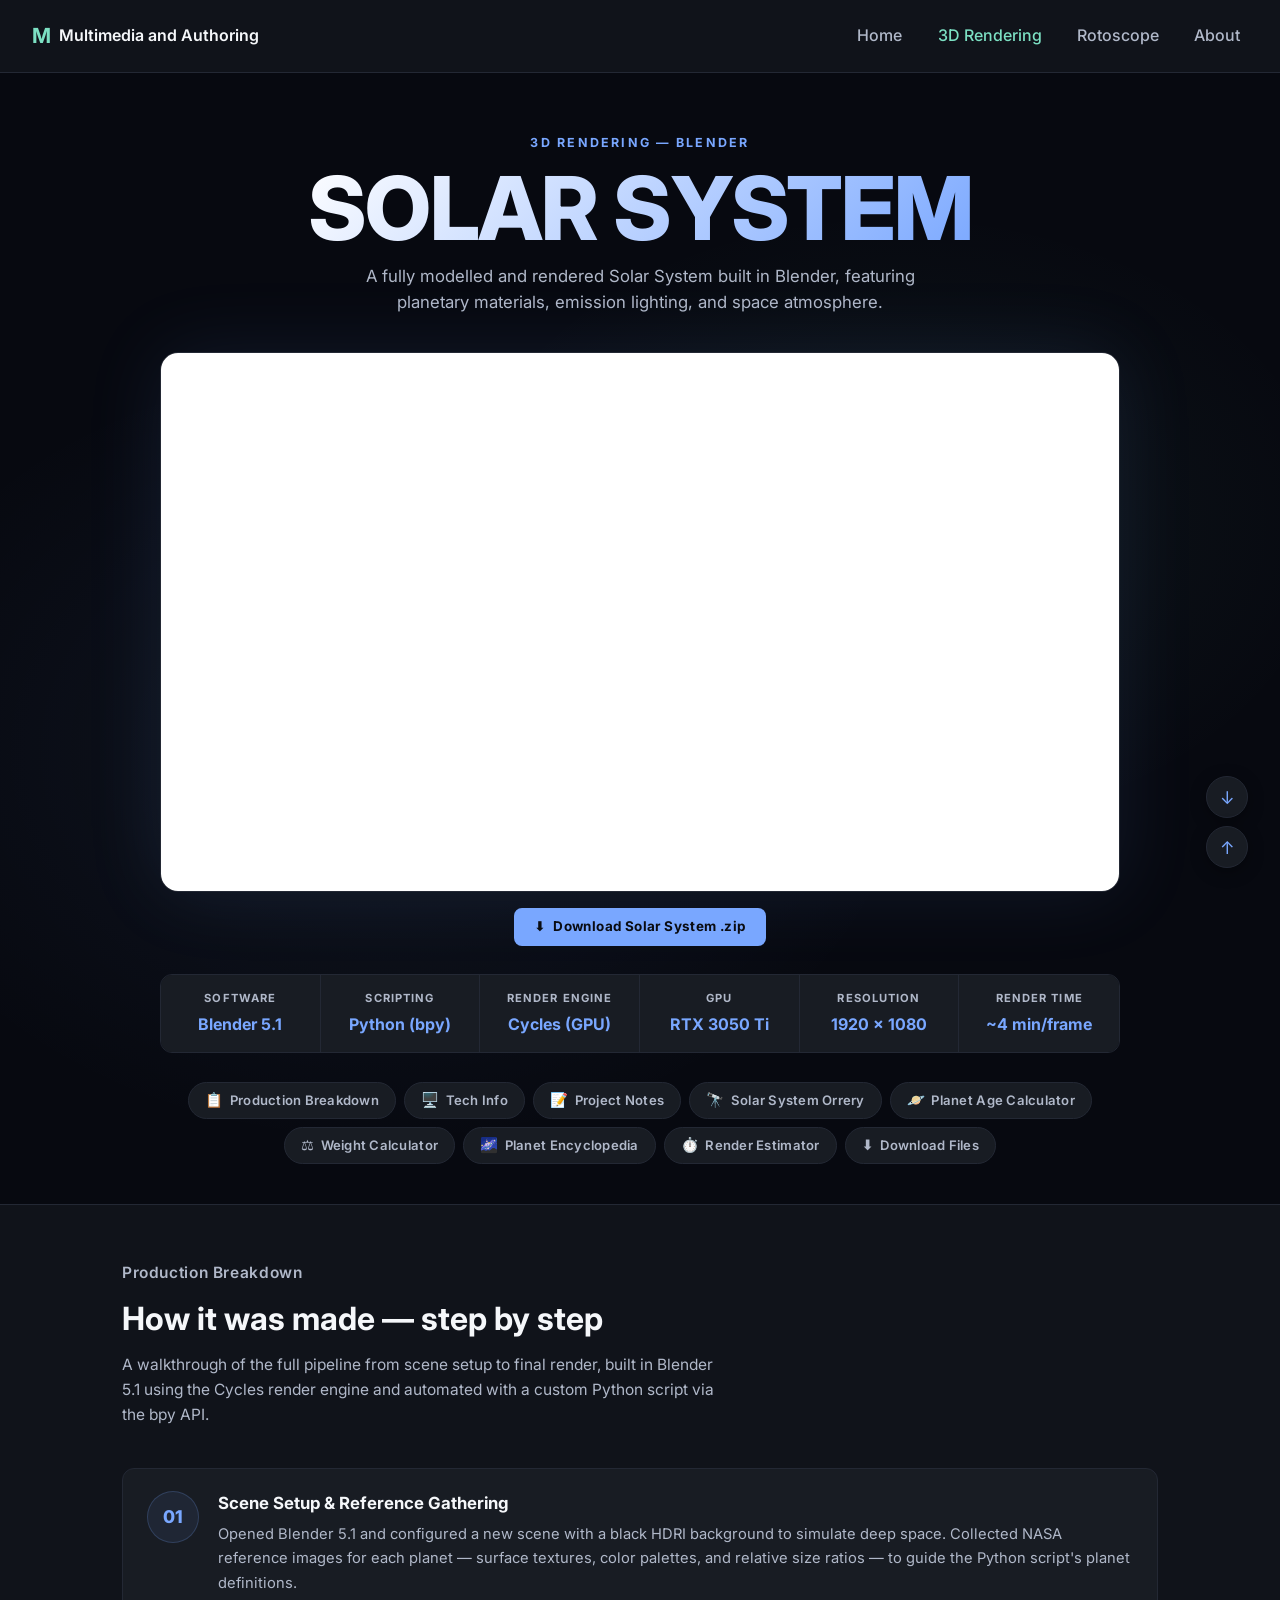
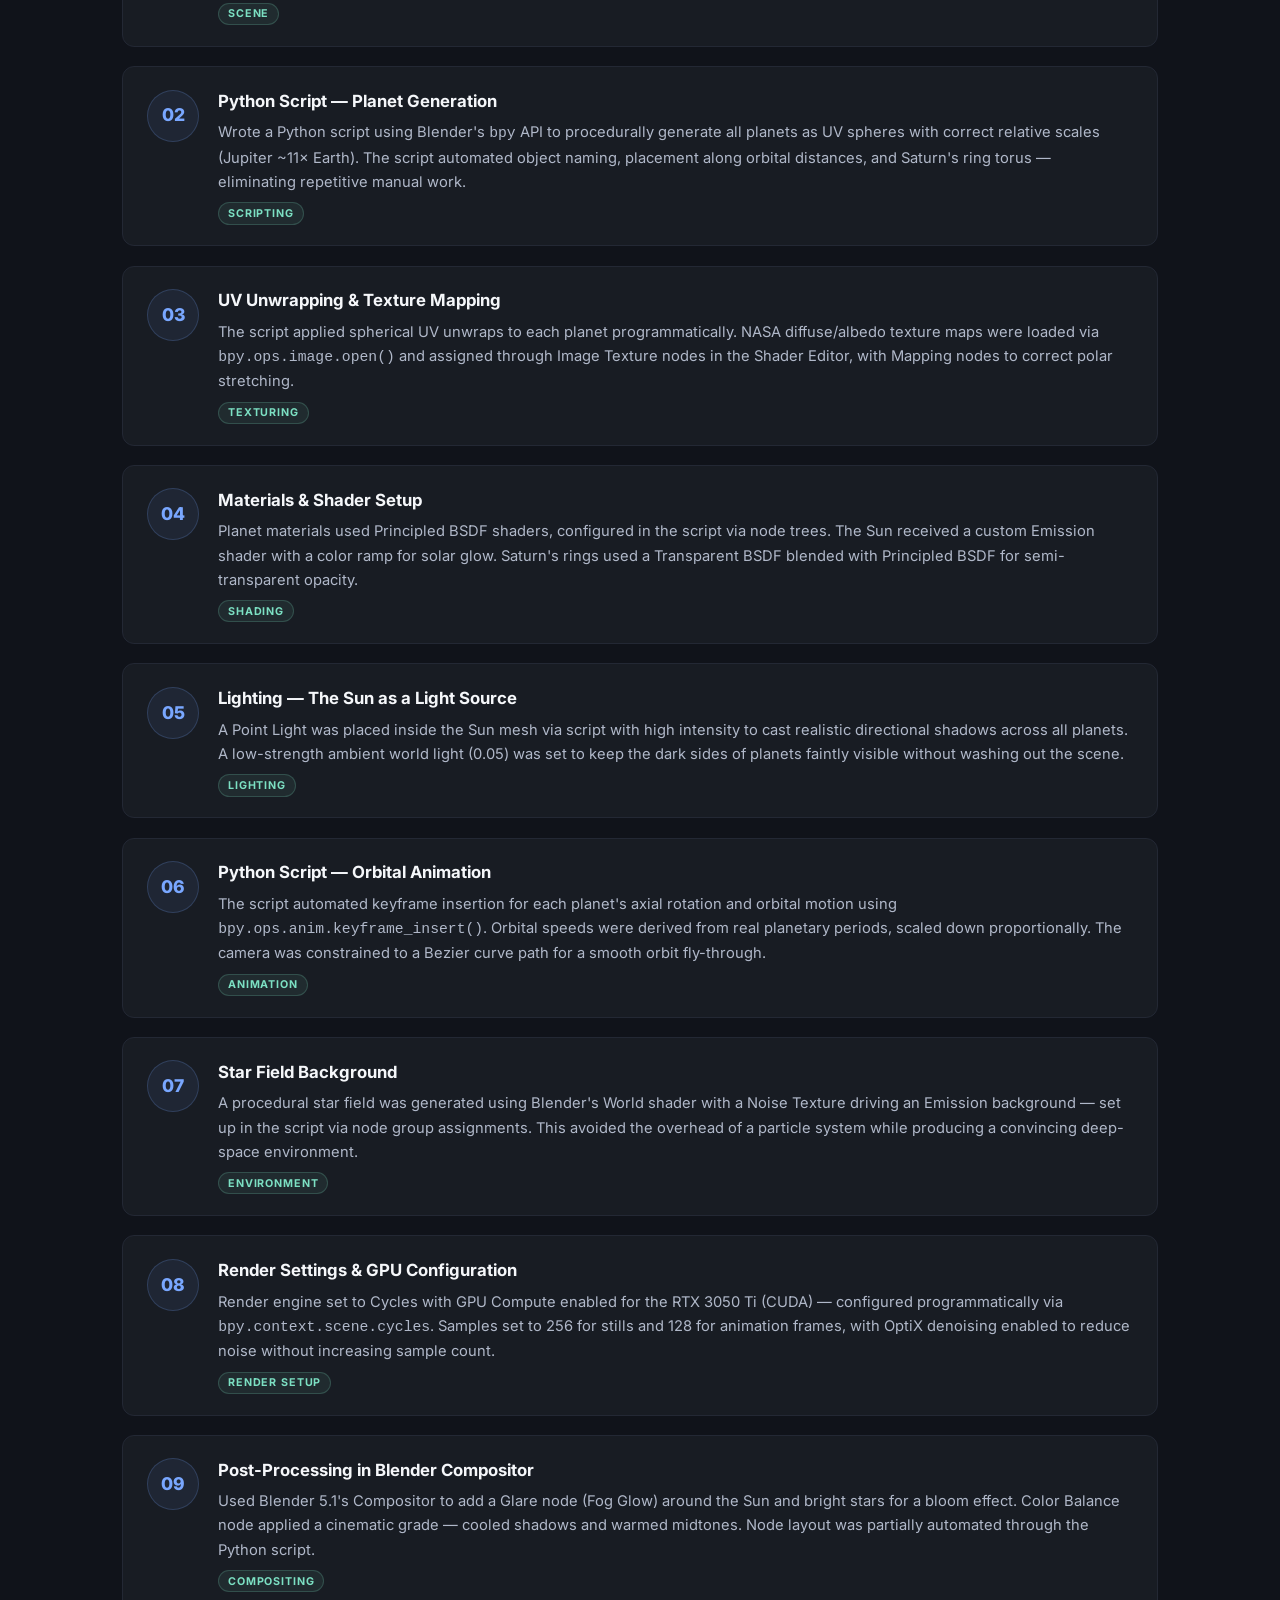
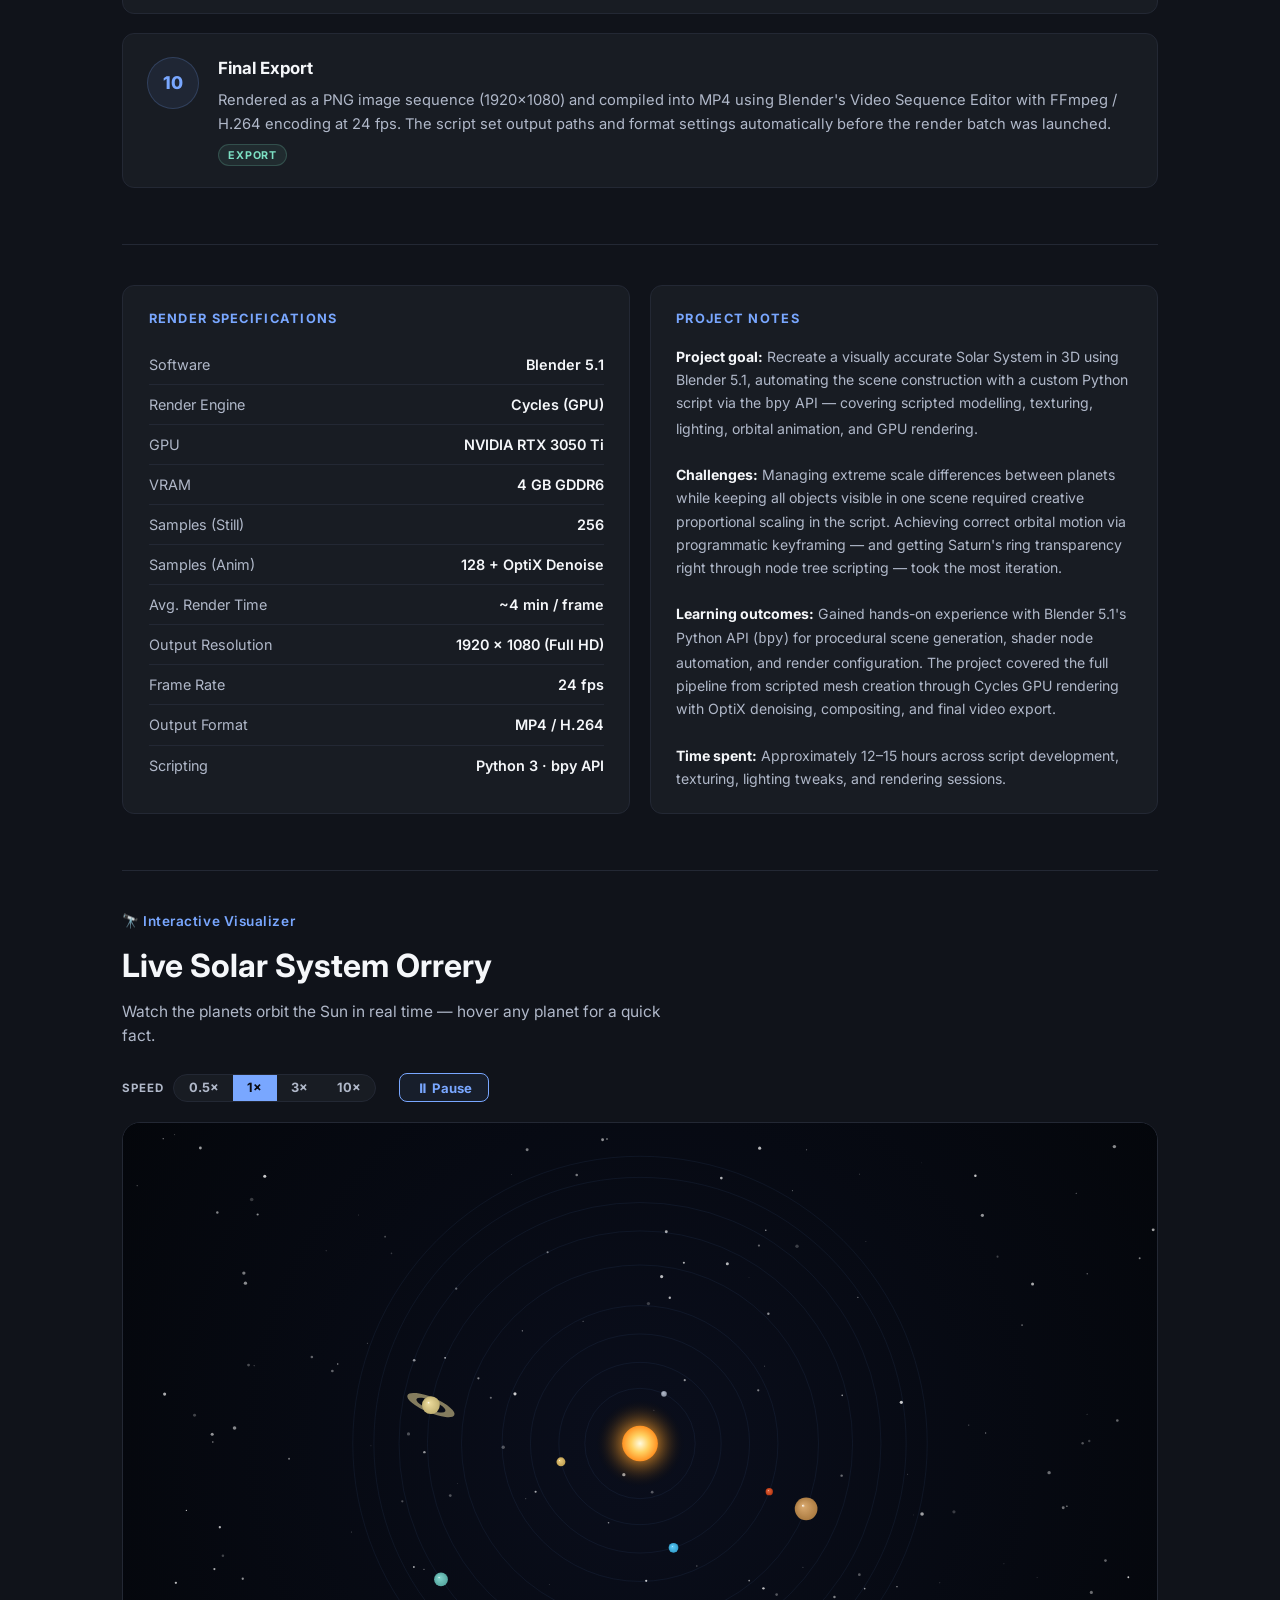
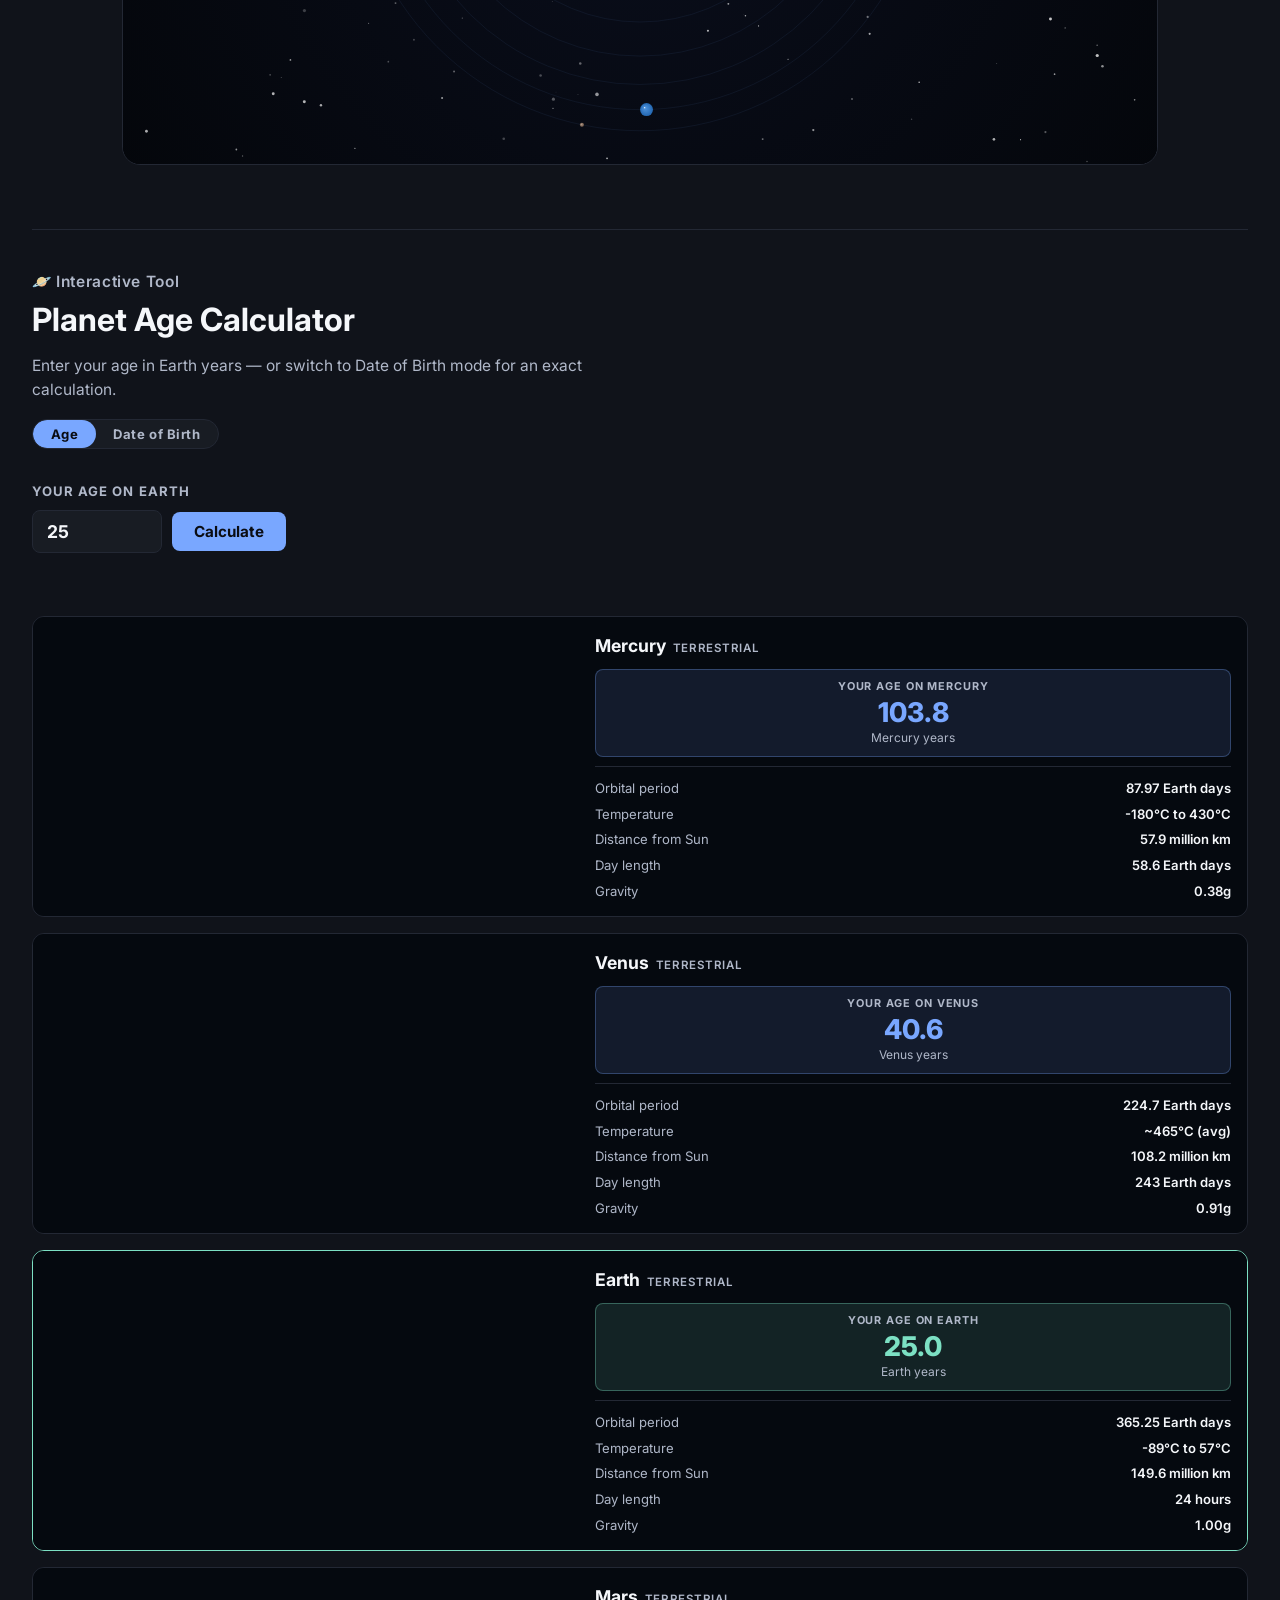
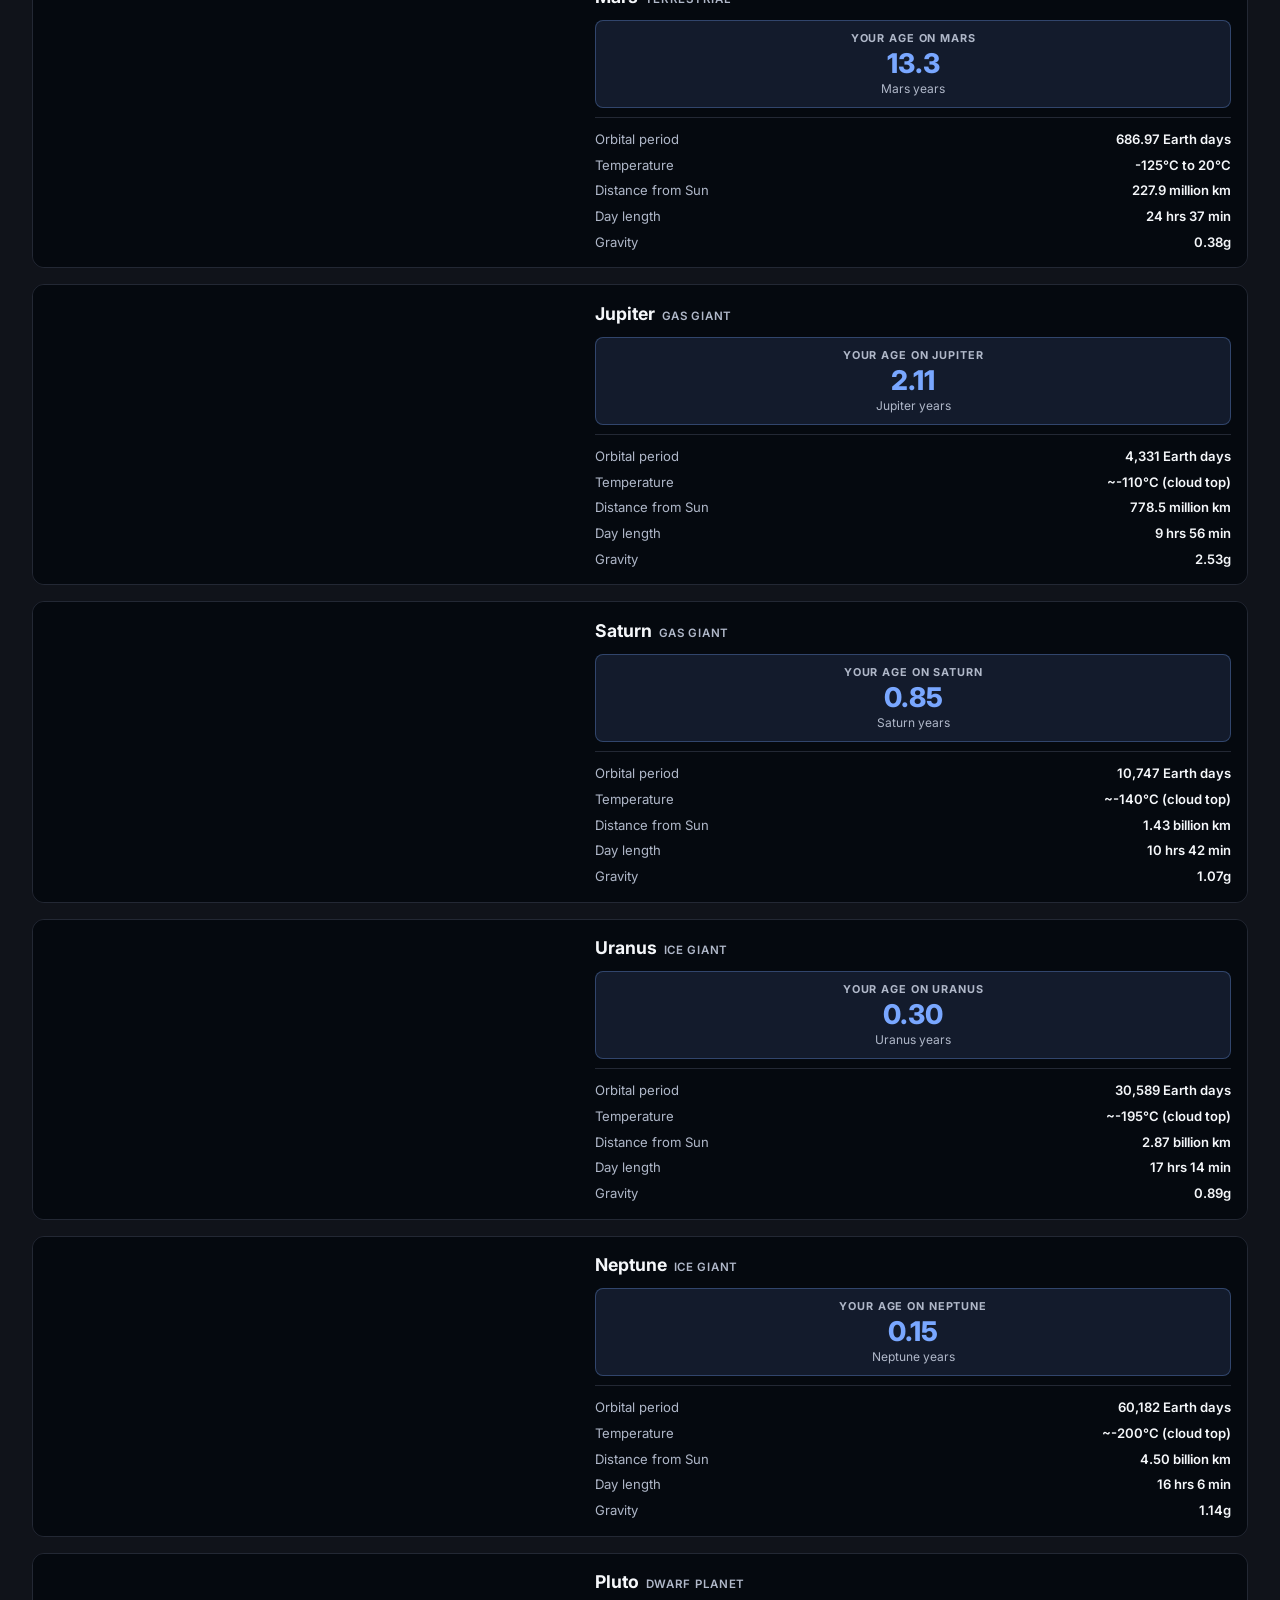
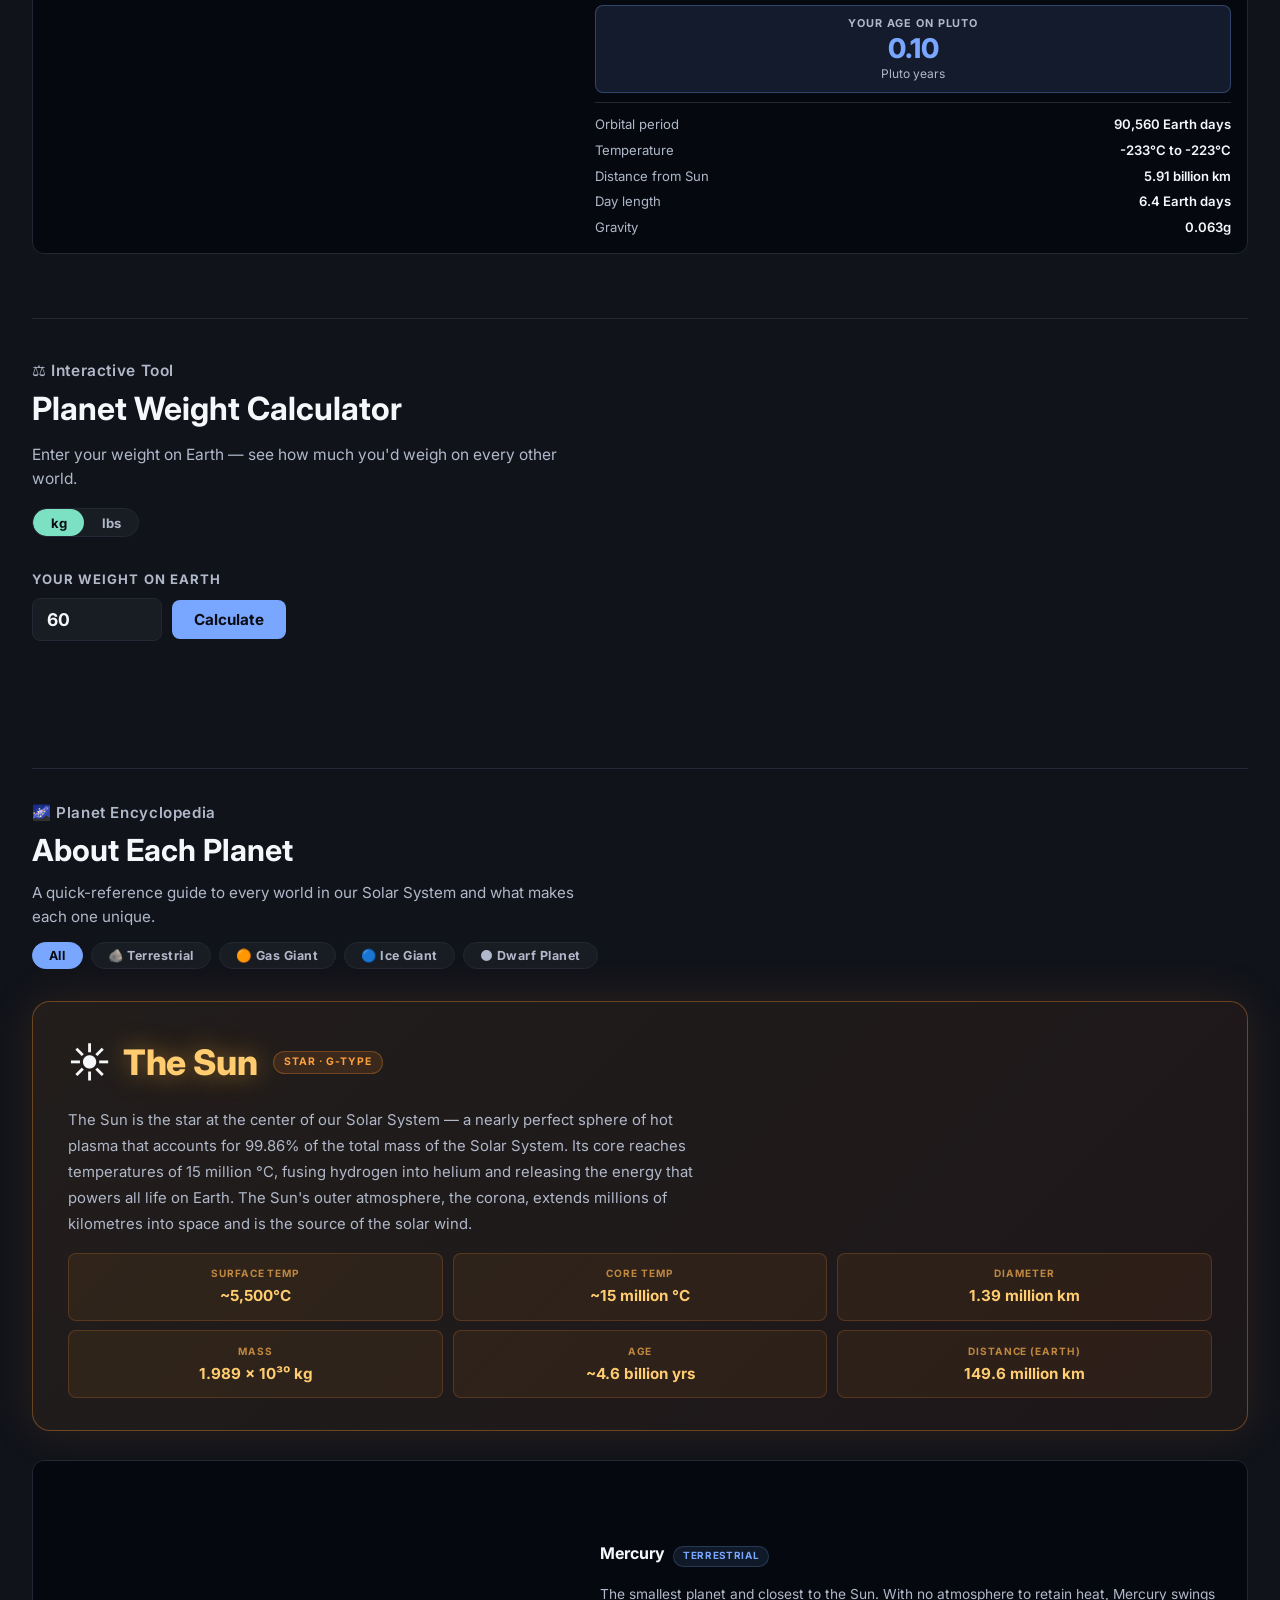
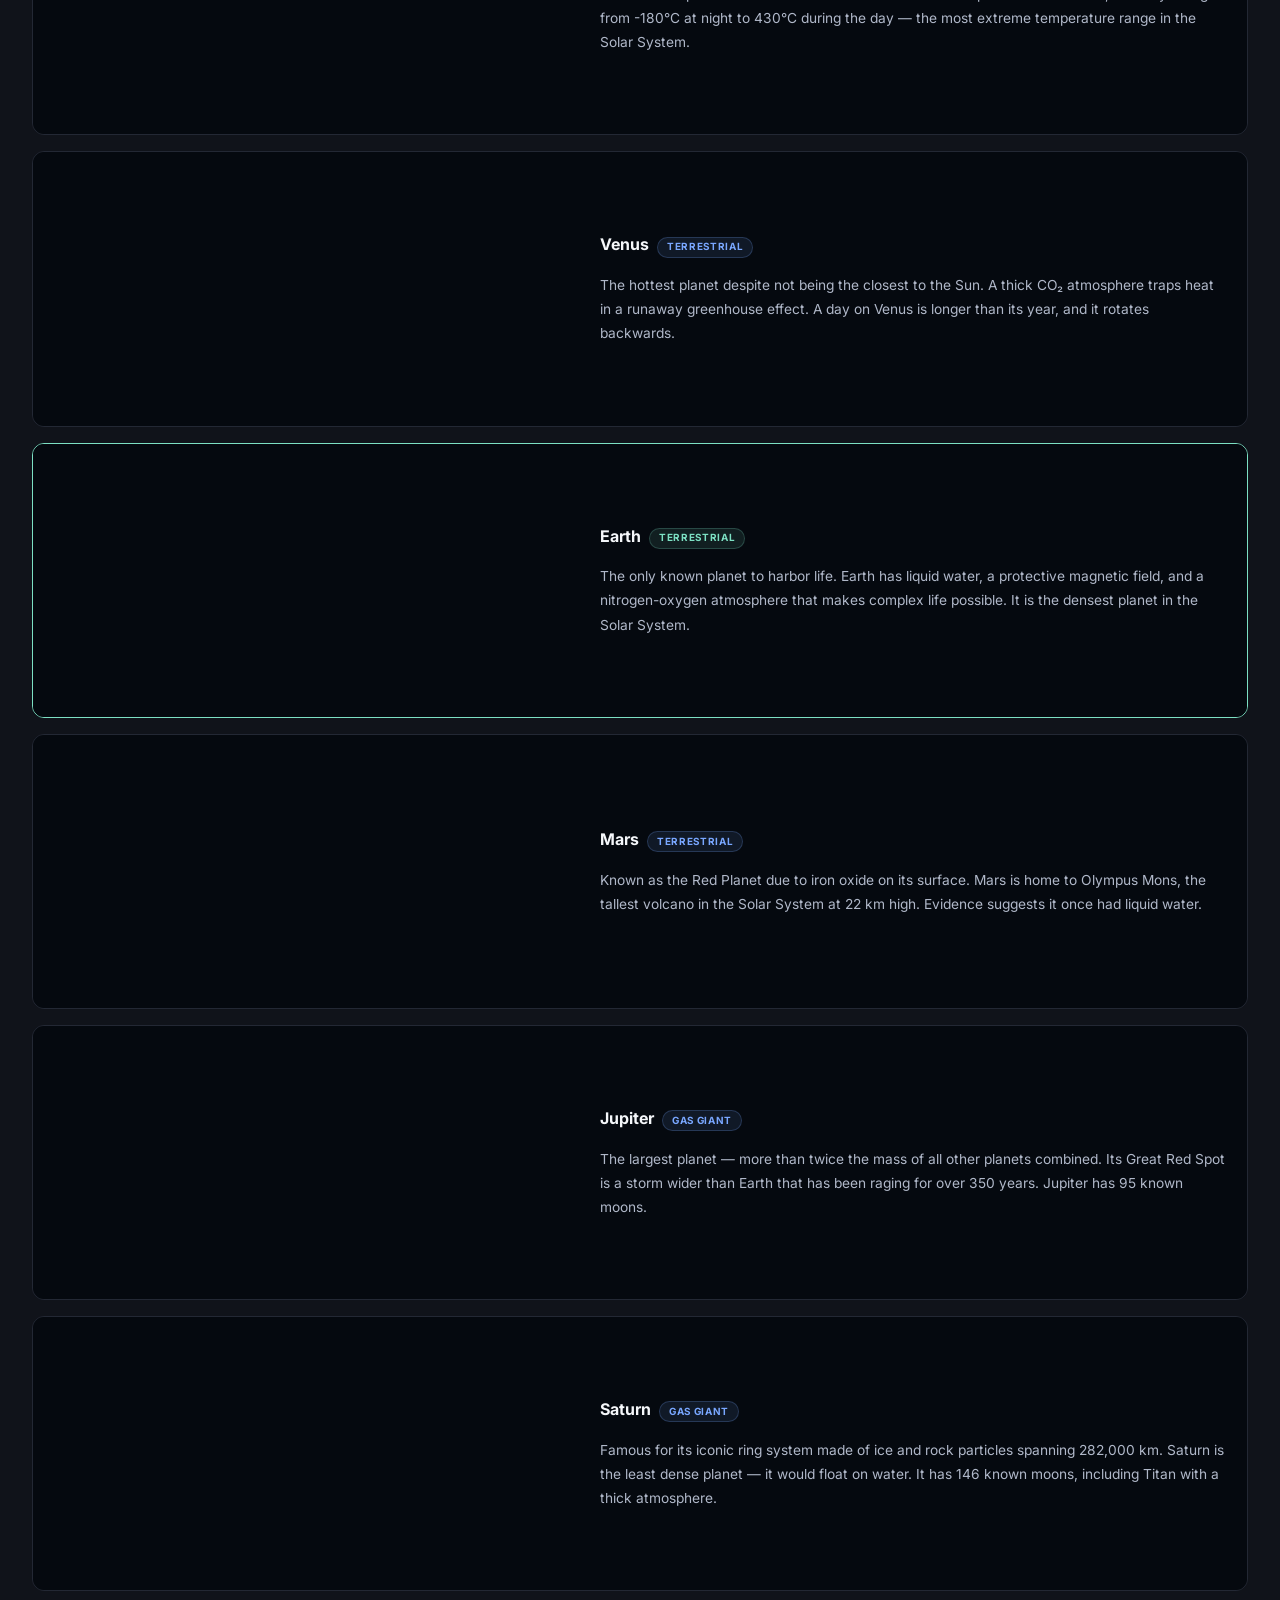
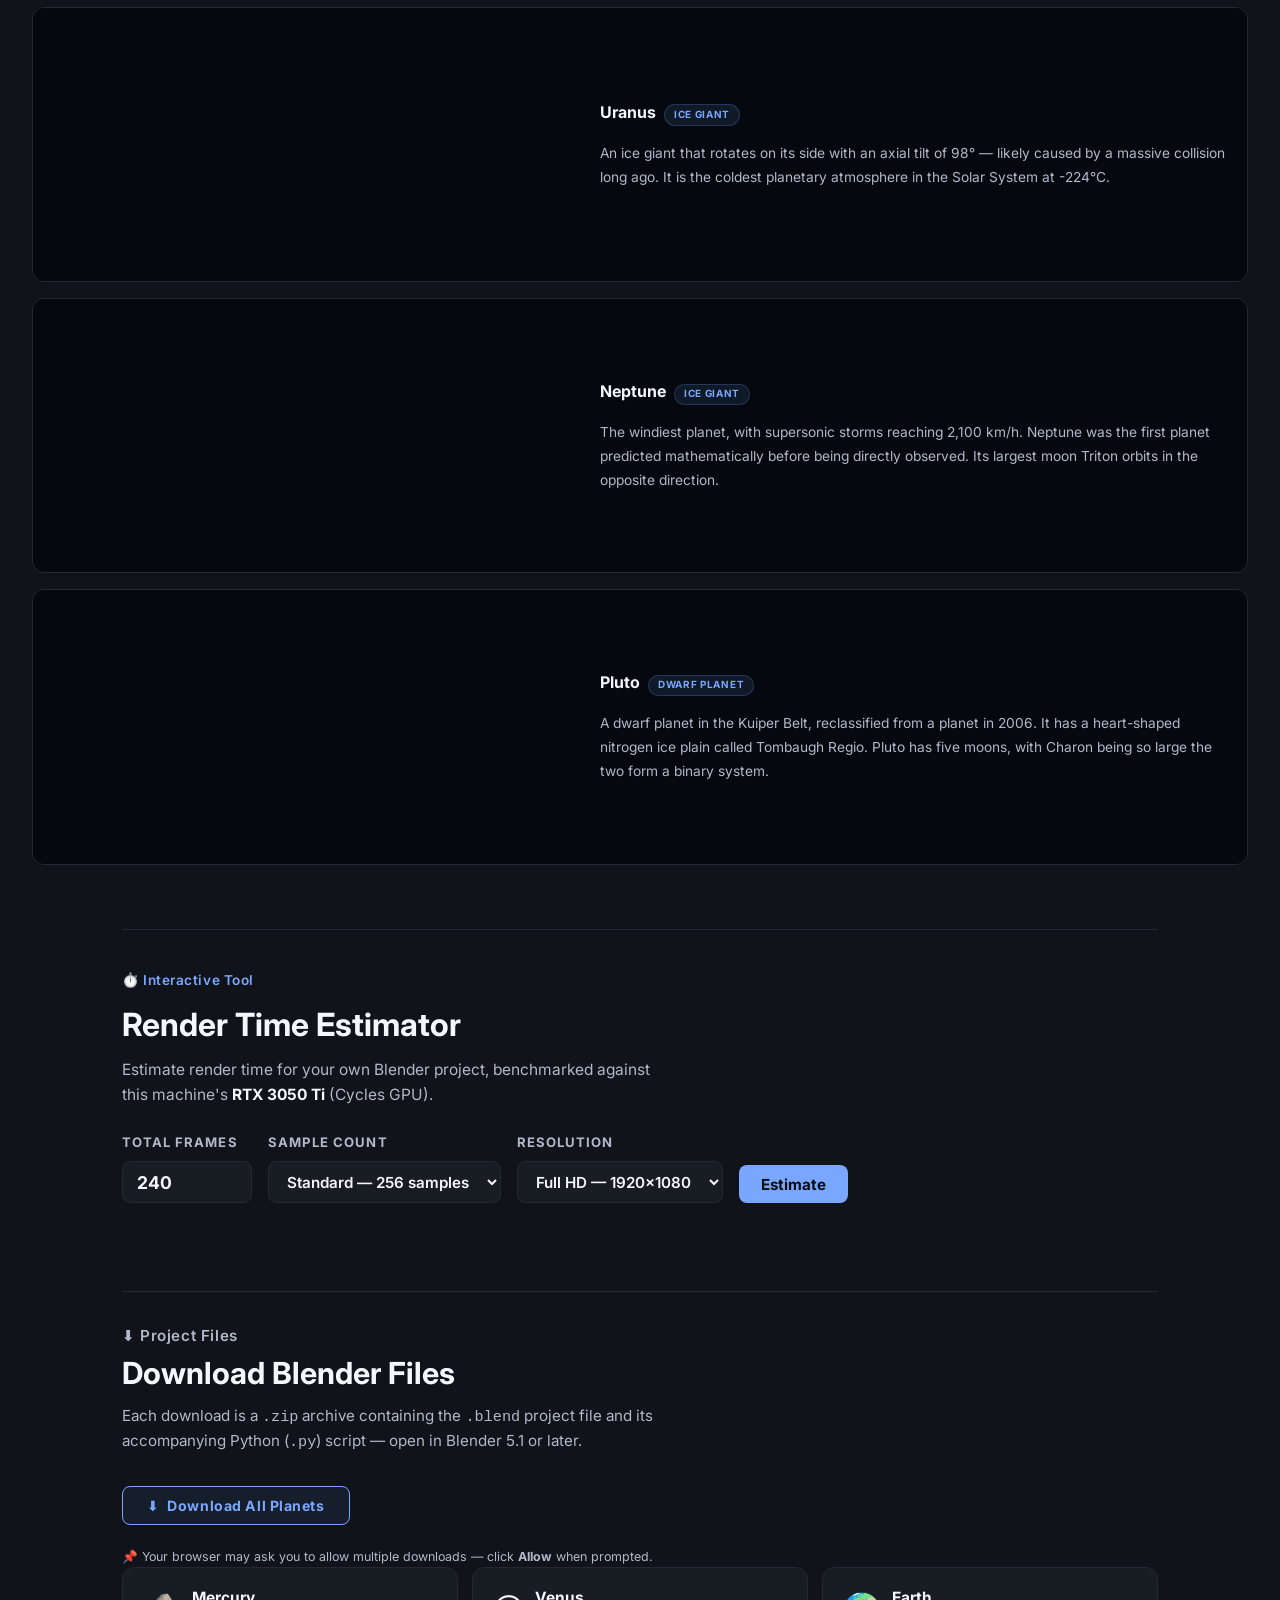
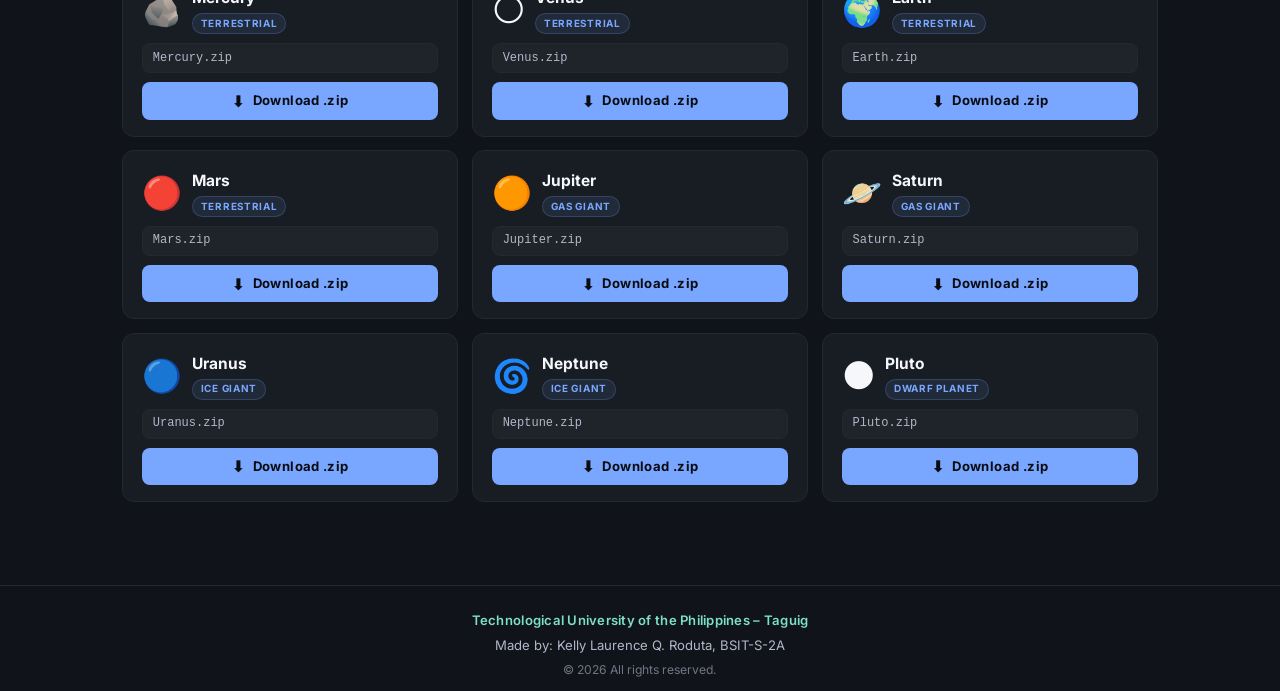
==== commit e6ddb7a8: "add interactive features: orrery, weight calc, render estimator, planet filter" ====
--- a/3d-rendering.html
+++ b/3d-rendering.html
@@ -1385,6 +1385,49 @@
         font-size: 0.9rem;
       }
     }
+
+    /* ── Orrery ── */
+    .orrery-section { padding: 0 2rem 4rem; max-width: 1100px; margin: 0 auto; width: 100%; }
+    .orrery-controls { display: flex; align-items: center; gap: 1.4rem; margin-bottom: 1.2rem; flex-wrap: wrap; }
+    .orrery-ctrl-label { font-size: 0.72rem; font-weight: 700; letter-spacing: 0.08em; text-transform: uppercase; color: var(--muted); }
+    .orrery-speed-group { display: flex; align-items: center; gap: 0.6rem; }
+    .orrery-speed-btns { display: inline-flex; border: 1px solid var(--line); border-radius: 99px; overflow: hidden; background: var(--panel); }
+    .orrery-speed-btn { background: none; border: none; padding: 0.35rem 0.9rem; font-size: 0.8rem; font-weight: 700; color: var(--muted); cursor: pointer; font-family: inherit; transition: background 0.15s, color 0.15s; }
+    .orrery-speed-btn.active { background: var(--accent-2); color: #0a0c12; }
+    .orrery-pause-btn { background: rgba(121,167,255,0.08); border: 1px solid var(--accent-2); border-radius: var(--radius-md); color: var(--accent-2); padding: 0.35rem 1rem; font-size: 0.82rem; font-weight: 700; cursor: pointer; font-family: inherit; transition: background 0.15s; }
+    .orrery-pause-btn:hover { background: rgba(121,167,255,0.18); }
+    .orrery-canvas-wrap { position: relative; background: #030508; border: 1px solid var(--line); border-radius: var(--radius-xl); overflow: hidden; }
+    #orrery-canvas { display: block; width: 100%; height: auto; }
+    .orrery-tip { position: absolute; background: rgba(8,12,24,0.95); border: 1px solid var(--accent-2); border-radius: var(--radius-md); padding: 0.5rem 0.8rem; font-size: 0.78rem; color: var(--text); pointer-events: none; opacity: 0; transition: opacity 0.12s; white-space: nowrap; z-index: 10; backdrop-filter: blur(6px); }
+    .orrery-tip.show { opacity: 1; }
+    .orrery-tip-name { font-weight: 700; color: var(--accent-2); display: block; margin-bottom: 0.15rem; }
+    .orrery-tip-fact { color: var(--muted); display: block; }
+
+    /* ── Weight Calculator ── */
+    .weight-section { padding: 0 2rem 4rem; max-width: 1280px; margin: 0 auto; width: 100%; box-sizing: border-box; }
+    .weight-unit-pill { display: inline-flex; border: 1px solid var(--line); border-radius: 99px; overflow: hidden; background: var(--panel); margin-top: 1rem; }
+    .weight-unit-btn { background: none; border: none; padding: 0.35rem 1.1rem; font-size: 0.82rem; font-weight: 700; color: var(--muted); cursor: pointer; font-family: inherit; transition: background 0.15s, color 0.15s; border-radius: 99px; }
+    .weight-unit-btn.active { background: var(--accent); color: #0a0c12; }
+
+    /* ── Render Estimator ── */
+    .est-section { padding: 0 2rem 4rem; max-width: 1100px; margin: 0 auto; width: 100%; }
+    .est-form { display: flex; gap: 1rem; flex-wrap: wrap; align-items: flex-end; margin-bottom: 1.5rem; }
+    .est-field { display: flex; flex-direction: column; gap: 0.5rem; }
+    .est-select { background: var(--panel); border: 1px solid var(--line); border-radius: var(--radius-md); padding: 0.6rem 0.9rem; color: var(--text); font-family: inherit; font-size: 0.95rem; font-weight: 600; transition: border-color 0.15s; cursor: pointer; min-width: 190px; color-scheme: dark; }
+    .est-select:focus { outline: none; border-color: var(--accent-2); }
+    .est-result { background: var(--panel); border: 1px solid var(--accent-2); border-radius: var(--radius-lg); padding: 1.4rem 1.6rem; animation: fadeUp 0.3s ease; }
+    .est-result-grid { display: grid; grid-template-columns: repeat(3,1fr); gap: 1rem; margin-bottom: 1rem; }
+    .est-stat { text-align: center; background: rgba(121,167,255,0.05); border: 1px solid var(--line); border-radius: var(--radius-md); padding: 0.8rem; }
+    .est-stat-label { display: block; font-size: 0.68rem; font-weight: 700; letter-spacing: 0.09em; text-transform: uppercase; color: var(--muted); margin-bottom: 0.25rem; }
+    .est-stat-value { display: block; font-size: 1.5rem; font-weight: 800; color: var(--accent-2); line-height: 1.1; }
+    .est-note { font-size: 0.78rem; color: var(--muted); margin: 0; line-height: 1.6; }
+    @media (max-width: 600px) { .est-result-grid { grid-template-columns: 1fr; } .est-form { flex-direction: column; } }
+
+    /* ── Planet Filter ── */
+    .encyc-filter { display: flex; gap: 0.5rem; flex-wrap: wrap; margin-top: 0.8rem; }
+    .filter-pill { background: var(--panel); border: 1px solid var(--line); border-radius: 99px; padding: 0.32rem 1rem; font-size: 0.78rem; font-weight: 700; color: var(--muted); cursor: pointer; font-family: inherit; transition: all 0.15s; letter-spacing: 0.04em; }
+    .filter-pill:hover { border-color: var(--accent-2); color: var(--accent-2); }
+    .filter-pill.active { background: var(--accent-2); border-color: var(--accent-2); color: #0a0c12; }
   </style>
 </head>
 
@@ -1469,11 +1512,20 @@
         <a class="scroll-pill" href="#project-notes">
           <span class="scroll-pill-icon">📝</span> Project Notes
         </a>
+        <a class="scroll-pill" href="#orrery">
+          <span class="scroll-pill-icon">🔭</span> Solar System Orrery
+        </a>
         <a class="scroll-pill" href="#age-calc">
           <span class="scroll-pill-icon">🪐</span> Planet Age Calculator
         </a>
+        <a class="scroll-pill" href="#weight-calc">
+          <span class="scroll-pill-icon">⚖️</span> Weight Calculator
+        </a>
         <a class="scroll-pill" href="#planet-encyc">
           <span class="scroll-pill-icon">🌌</span> Planet Encyclopedia
+        </a>
+        <a class="scroll-pill" href="#render-est">
+          <span class="scroll-pill-icon">⏱️</span> Render Estimator
         </a>
         <a class="scroll-pill" href="#downloads">
           <span class="scroll-pill-icon">⬇️</span> Download Files
@@ -1686,6 +1738,32 @@
     </section>
 
 
+    <!-- ── ORRERY ── -->
+    <section class="orrery-section" id="orrery">
+      <hr class="info-divider">
+      <div class="reveal" style="margin-bottom:1.5rem">
+        <p class="eyebrow">🔭 Interactive Visualizer</p>
+        <h2 style="font-size:clamp(1.4rem,3vw,2rem);font-weight:700;margin:0 0 0.5rem">Live Solar System Orrery</h2>
+        <p style="color:var(--muted);font-size:0.97rem;max-width:55ch;margin:0">Watch the planets orbit the Sun in real time — hover any planet for a quick fact.</p>
+      </div>
+      <div class="orrery-controls reveal">
+        <div class="orrery-speed-group">
+          <span class="orrery-ctrl-label">Speed</span>
+          <div class="orrery-speed-btns">
+            <button class="orrery-speed-btn" data-spd="0.5">0.5×</button>
+            <button class="orrery-speed-btn active" data-spd="1">1×</button>
+            <button class="orrery-speed-btn" data-spd="3">3×</button>
+            <button class="orrery-speed-btn" data-spd="10">10×</button>
+          </div>
+        </div>
+        <button class="orrery-pause-btn" id="orrery-pause">⏸ Pause</button>
+      </div>
+      <div class="orrery-canvas-wrap reveal">
+        <canvas id="orrery-canvas"></canvas>
+        <div class="orrery-tip" id="orrery-tip"><span class="orrery-tip-name" id="orrery-tip-name"></span><span class="orrery-tip-fact" id="orrery-tip-fact"></span></div>
+      </div>
+    </section>
+
     <!-- ── PLANET AGE CALCULATOR ── -->
     <section class="age-calc-section" id="age-calc">
       <hr class="info-divider">
@@ -1728,12 +1806,42 @@
       </div>
     </section>
 
+    <!-- ── WEIGHT CALCULATOR ── -->
+    <section class="weight-section" id="weight-calc">
+      <hr class="info-divider">
+      <div class="age-calc-header reveal">
+        <p class="eyebrow">⚖️ Interactive Tool</p>
+        <h2>Planet Weight Calculator</h2>
+        <p>Enter your weight on Earth — see how much you'd weigh on every other world.</p>
+        <div class="weight-unit-pill" role="group" aria-label="Weight unit">
+          <button class="weight-unit-btn active" id="wunit-kg" aria-pressed="true">kg</button>
+          <button class="weight-unit-btn" id="wunit-lbs" aria-pressed="false">lbs</button>
+        </div>
+      </div>
+      <div class="age-input-row reveal">
+        <label class="age-label" for="earth-weight">Your weight on Earth</label>
+        <div class="age-input-wrap">
+          <input id="earth-weight" class="age-input" type="number" min="1" max="999" value="60" placeholder="60" autocomplete="off">
+          <button id="weight-calc-btn" class="age-calc-btn">Calculate</button>
+        </div>
+        <p class="age-error" id="weight-error" role="alert" aria-live="polite"></p>
+      </div>
+      <div class="planet-grid" id="weight-planet-grid"></div>
+    </section>
+
     <!-- ── PLANET ENCYCLOPEDIA ── -->
     <section class="encyc-section" id="planet-encyc">
       <div class="encyc-header reveal">
         <p class="eyebrow">🌌 Planet Encyclopedia</p>
         <h2>About Each Planet</h2>
         <p>A quick-reference guide to every world in our Solar System and what makes each one unique.</p>
+        <div class="encyc-filter" role="group" aria-label="Filter by planet type">
+          <button class="filter-pill active" data-filter="all">All</button>
+          <button class="filter-pill" data-filter="Terrestrial">🪨 Terrestrial</button>
+          <button class="filter-pill" data-filter="Gas Giant">🟠 Gas Giant</button>
+          <button class="filter-pill" data-filter="Ice Giant">🔵 Ice Giant</button>
+          <button class="filter-pill" data-filter="Dwarf Planet">🌑 Dwarf Planet</button>
+        </div>
       </div>
 
       <!-- Sun feature card -->
@@ -1782,6 +1890,49 @@
       </div>
 
       <div class="encyc-grid" id="encyc-grid"><!-- filled by JS --></div>
+    </section>
+
+    <!-- ── RENDER TIME ESTIMATOR ── -->
+    <section class="est-section" id="render-est">
+      <hr class="info-divider">
+      <div class="reveal" style="margin-bottom:1.5rem">
+        <p class="eyebrow">⏱️ Interactive Tool</p>
+        <h2 style="font-size:clamp(1.4rem,3vw,2rem);font-weight:700;margin:0 0 0.5rem">Render Time Estimator</h2>
+        <p style="color:var(--muted);font-size:0.97rem;max-width:55ch;margin:0">Estimate render time for your own Blender project, benchmarked against this machine's <strong style="color:var(--text)">RTX 3050 Ti</strong> (Cycles GPU).</p>
+      </div>
+      <div class="est-form reveal">
+        <div class="est-field">
+          <label class="age-label" for="est-frames">Total Frames</label>
+          <input id="est-frames" class="age-input" type="number" min="1" max="100000" value="240" placeholder="240">
+        </div>
+        <div class="est-field">
+          <label class="age-label" for="est-quality">Sample Count</label>
+          <select id="est-quality" class="est-select">
+            <option value="0.5">Fast — 128 samples</option>
+            <option value="1" selected>Standard — 256 samples</option>
+            <option value="2">High — 512 samples</option>
+            <option value="4">Ultra — 1024 samples</option>
+          </select>
+        </div>
+        <div class="est-field">
+          <label class="age-label" for="est-res">Resolution</label>
+          <select id="est-res" class="est-select">
+            <option value="0.44">HD — 1280×720</option>
+            <option value="1" selected>Full HD — 1920×1080</option>
+            <option value="2.25">2K — 2560×1440</option>
+            <option value="4">4K — 3840×2160</option>
+          </select>
+        </div>
+        <button id="est-btn" class="age-calc-btn">Estimate</button>
+      </div>
+      <div class="est-result" id="est-result" style="display:none">
+        <div class="est-result-grid">
+          <div class="est-stat"><span class="est-stat-label">Per Frame</span><span class="est-stat-value" id="est-per-frame">—</span></div>
+          <div class="est-stat"><span class="est-stat-label">Total Time</span><span class="est-stat-value" id="est-total">—</span></div>
+          <div class="est-stat"><span class="est-stat-label">At 24 fps =</span><span class="est-stat-value" id="est-duration">—</span></div>
+        </div>
+        <p class="est-note">📌 Benchmark: ~4 min/frame at Full HD, 256 samples on RTX 3050 Ti (Cycles GPU, OptiX denoising). Actual times vary by scene complexity.</p>
+      </div>
     </section>
 
     <!-- ── PROJECT DOWNLOADS ── -->
@@ -2069,6 +2220,7 @@
       PLANETS.forEach((p, i) => {
         const card = document.createElement('div');
         card.className = 'encyc-card' + (p.isEarth ? ' is-earth' : '') + (p.video ? ' has-video' : '');
+        card.dataset.type = p.type;
         card.style.animationDelay = (i * 70) + 'ms';
         const encycLeft = p.video
           ? `<div class="encyc-left"><video class="encyc-planet-video" src="videos/${p.video}" autoplay muted loop playsinline></video></div>`
@@ -2160,6 +2312,216 @@
     calcAndRender();
     renderEncyclopedia();
     renderDownloads();
+
+    /* ── WEIGHT CALCULATOR ── */
+    const GRAVITY = { Mercury:0.378,Venus:0.907,Earth:1,Mars:0.377,Jupiter:2.528,Saturn:1.065,Uranus:0.886,Neptune:1.137,Pluto:0.063 };
+    let weightUnit = 'kg';
+    document.getElementById('wunit-kg').addEventListener('click', () => { weightUnit='kg'; document.getElementById('wunit-kg').classList.add('active'); document.getElementById('wunit-lbs').classList.remove('active'); document.getElementById('earth-weight').placeholder='60'; });
+    document.getElementById('wunit-lbs').addEventListener('click', () => { weightUnit='lbs'; document.getElementById('wunit-lbs').classList.add('active'); document.getElementById('wunit-kg').classList.remove('active'); document.getElementById('earth-weight').placeholder='132'; });
+    function calcWeight() {
+      const raw = parseFloat(document.getElementById('earth-weight').value);
+      const err = document.getElementById('weight-error');
+      if (!raw || raw <= 0 || raw > 999) { err.textContent='⚠ Enter a valid weight (1–999).'; err.classList.add('visible'); return; }
+      err.classList.remove('visible');
+      const grid = document.getElementById('weight-planet-grid');
+      grid.innerHTML = '';
+      PLANETS.forEach((p, i) => {
+        const g = GRAVITY[p.name] || 1;
+        const w = (raw * g).toFixed(1);
+        const unit = weightUnit;
+        const card = document.createElement('div');
+        card.className = 'planet-card' + (p.isEarth ? ' is-earth' : '');
+        card.style.animationDelay = (i * 55) + 'ms';
+        card.innerHTML = `<div class="planet-card-side"><span class="planet-emoji">${p.emoji}</span></div>
+          <div class="planet-card-content">
+            <div class="planet-card-top"><p class="planet-name">${p.name}</p><span class="planet-type">${p.type}</span></div>
+            <div class="planet-age-badge"><span class="planet-age-label">Your weight on ${p.name}</span><span class="planet-age-value">${w}</span><span class="planet-age-unit">${unit}</span></div>
+            <div class="planet-info"><div class="planet-info-row"><span class="pi-key">Surface gravity</span><span class="pi-val">${g}g</span></div><div class="planet-info-row"><span class="pi-key">vs Earth</span><span class="pi-val">${g >= 1 ? '+' : ''}${((g-1)*100).toFixed(0)}%</span></div></div>
+          </div>`;
+        grid.appendChild(card);
+      });
+    }
+    document.getElementById('weight-calc-btn').addEventListener('click', calcWeight);
+    document.getElementById('earth-weight').addEventListener('keydown', e => { if (e.key === 'Enter') calcWeight(); });
+
+    /* ── PLANET FILTER ── */
+    document.querySelectorAll('.filter-pill').forEach(btn => {
+      btn.addEventListener('click', () => {
+        document.querySelectorAll('.filter-pill').forEach(b => b.classList.remove('active'));
+        btn.classList.add('active');
+        const f = btn.dataset.filter;
+        document.querySelectorAll('#encyc-grid .encyc-card').forEach(card => {
+          card.style.display = (f === 'all' || card.dataset.type === f) ? '' : 'none';
+        });
+      });
+    });
+
+    /* ── RENDER TIME ESTIMATOR ── */
+    function fmtTime(mins) {
+      if (mins < 60) return Math.round(mins) + ' min';
+      const h = Math.floor(mins / 60), m = Math.round(mins % 60);
+      if (h < 24) return h + 'h ' + m + 'm';
+      const d = Math.floor(h / 24), hr = h % 24;
+      return d + 'd ' + hr + 'h';
+    }
+    document.getElementById('est-btn').addEventListener('click', () => {
+      const frames = parseInt(document.getElementById('est-frames').value) || 0;
+      const qMul = parseFloat(document.getElementById('est-quality').value);
+      const rMul = parseFloat(document.getElementById('est-res').value);
+      if (frames < 1) return;
+      const perFrame = 4 * qMul * rMul;
+      const total = perFrame * frames;
+      const vidSecs = frames / 24;
+      const vidFmt = vidSecs < 60 ? vidSecs.toFixed(1) + 's clip' : Math.floor(vidSecs/60) + 'm ' + Math.round(vidSecs%60) + 's clip';
+      document.getElementById('est-per-frame').textContent = fmtTime(perFrame);
+      document.getElementById('est-total').textContent = fmtTime(total);
+      document.getElementById('est-duration').textContent = vidFmt;
+      const r = document.getElementById('est-result');
+      r.style.display = 'block';
+      r.scrollIntoView({ behavior: 'smooth', block: 'nearest' });
+    });
+
+    /* ── SOLAR SYSTEM ORRERY ── */
+    (function() {
+      const canvas = document.getElementById('orrery-canvas');
+      const ctx = canvas.getContext('2d');
+      const tip = document.getElementById('orrery-tip');
+      const tipName = document.getElementById('orrery-tip-name');
+      const tipFact = document.getElementById('orrery-tip-fact');
+      const OP = [
+        { name:'Mercury', color:'#b0b8c8', r:3.5, orbit:68,  period:0.2408, fact:'Surface: −180 °C to 430 °C' },
+        { name:'Venus',   color:'#e8c87a', r:5.5, orbit:100, period:0.6152, fact:'Hottest planet — avg 465 °C' },
+        { name:'Earth',   color:'#5bc8f5', r:6,   orbit:135, period:1,      fact:'Only known life-bearing world' },
+        { name:'Mars',    color:'#e0613a', r:4.5, orbit:170, period:1.881,  fact:'Home to Olympus Mons (22 km)' },
+        { name:'Jupiter', color:'#d4a46a', r:14,  orbit:220, period:11.86,  fact:'Largest planet — 95 known moons' },
+        { name:'Saturn',  color:'#ead99a', r:11,  orbit:262, period:29.46,  fact:'Rings span 282,000 km wide', rings:true },
+        { name:'Uranus',  color:'#7ecfc8', r:8.5, orbit:297, period:84.01,  fact:'Rotates on its side — 98° tilt' },
+        { name:'Neptune', color:'#4b8fd9', r:8,   orbit:328, period:164.8,  fact:'Winds up to 2,100 km/h' },
+        { name:'Pluto',   color:'#a08878', r:2.5, orbit:354, period:248.1,  fact:'Heart-shaped nitrogen ice plain' },
+      ];
+      // Seed star positions once
+      const STARS = Array.from({length:180}, () => ({ x: Math.random(), y: Math.random(), s: Math.random()*1.5+0.3, a: Math.random()*0.6+0.2 }));
+      let angles = OP.map(() => Math.random() * Math.PI * 2);
+      let speed = 1, paused = false, hovered = -1, lastT = 0, animId;
+
+      function resize() {
+        const w = canvas.parentElement.clientWidth;
+        canvas.width = w; canvas.height = Math.round(w * 0.62);
+      }
+      resize();
+      window.addEventListener('resize', () => { resize(); });
+
+      function draw(ts) {
+        const dt = Math.min(ts - lastT, 80); lastT = ts;
+        const W = canvas.width, H = canvas.height;
+        const cx = W/2, cy = H/2;
+        const sc = Math.min(W, H) / 790;
+        ctx.clearRect(0, 0, W, H);
+
+        // BG
+        const bg = ctx.createRadialGradient(cx,cy,0,cx,cy,Math.max(W,H)*0.7);
+        bg.addColorStop(0,'#0a0e1c'); bg.addColorStop(1,'#030508');
+        ctx.fillStyle=bg; ctx.fillRect(0,0,W,H);
+
+        // Stars
+        STARS.forEach(s => {
+          ctx.beginPath(); ctx.arc(s.x*W, s.y*H, s.s, 0, Math.PI*2);
+          ctx.fillStyle=`rgba(255,255,255,${s.a})`; ctx.fill();
+        });
+
+        // Orbits
+        OP.forEach(p => {
+          ctx.beginPath(); ctx.arc(cx,cy,p.orbit*sc,0,Math.PI*2);
+          ctx.strokeStyle='rgba(121,167,255,0.07)'; ctx.lineWidth=1; ctx.stroke();
+        });
+
+        // Sun glow
+        const sg = ctx.createRadialGradient(cx,cy,0,cx,cy,55*sc);
+        sg.addColorStop(0,'rgba(255,230,120,0.9)'); sg.addColorStop(0.35,'rgba(255,160,40,0.6)'); sg.addColorStop(1,'transparent');
+        ctx.beginPath(); ctx.arc(cx,cy,55*sc,0,Math.PI*2); ctx.fillStyle=sg; ctx.fill();
+        // Sun body
+        const sb = ctx.createRadialGradient(cx,cy,0,cx,cy,22*sc);
+        sb.addColorStop(0,'#fffbe0'); sb.addColorStop(0.5,'#ffd060'); sb.addColorStop(1,'#ff9020');
+        ctx.beginPath(); ctx.arc(cx,cy,22*sc,0,Math.PI*2); ctx.fillStyle=sb; ctx.fill();
+
+        // Update angles
+        if (!paused) OP.forEach((p,i) => { angles[i] += (dt/1000)*speed*(Math.PI*2/(p.period*12)); });
+
+        // Planets
+        OP.forEach((p,i) => {
+          const px = cx + Math.cos(angles[i])*p.orbit*sc;
+          const py = cy + Math.sin(angles[i])*p.orbit*sc;
+          const pr = p.r*sc;
+          // Saturn rings
+          if (p.rings) {
+            ctx.save(); ctx.translate(px,py); ctx.rotate(0.4); ctx.scale(1,0.3);
+            ctx.beginPath(); ctx.arc(0,0,pr*2.3,0,Math.PI*2);
+            ctx.strokeStyle='rgba(234,217,154,0.55)'; ctx.lineWidth=pr*1.1; ctx.stroke();
+            ctx.restore();
+          }
+          // Hover glow
+          if (hovered===i) {
+            const hg = ctx.createRadialGradient(px,py,0,px,py,pr*4);
+            hg.addColorStop(0,p.color+'55'); hg.addColorStop(1,'transparent');
+            ctx.beginPath(); ctx.arc(px,py,pr*4,0,Math.PI*2); ctx.fillStyle=hg; ctx.fill();
+          }
+          // Body
+          const pg = ctx.createRadialGradient(px-pr*0.3,py-pr*0.3,0,px,py,pr);
+          pg.addColorStop(0,'#fff'); pg.addColorStop(0.15,p.color); pg.addColorStop(1,shadeColor(p.color,-40));
+          ctx.beginPath(); ctx.arc(px,py,pr,0,Math.PI*2); ctx.fillStyle=pg; ctx.fill();
+        });
+        animId = requestAnimationFrame(draw);
+      }
+
+      function shadeColor(hex, pct) {
+        const n = parseInt(hex.replace('#',''),16), r=Math.max(0,Math.min(255,(n>>16)+pct)), g=Math.max(0,Math.min(255,(n>>8&0xff)+pct)), b=Math.max(0,Math.min(255,(n&0xff)+pct));
+        return '#'+[r,g,b].map(v=>v.toString(16).padStart(2,'0')).join('');
+      }
+
+      // Hover detection
+      canvas.addEventListener('mousemove', e => {
+        const rect = canvas.getBoundingClientRect();
+        const mx = (e.clientX - rect.left)*(canvas.width/rect.width);
+        const my = (e.clientY - rect.top)*(canvas.height/rect.height);
+        const cx2 = canvas.width/2, cy2 = canvas.height/2;
+        const sc2 = Math.min(canvas.width, canvas.height)/790;
+        hovered = -1;
+        OP.forEach((p,i) => {
+          const px = cx2 + Math.cos(angles[i])*p.orbit*sc2;
+          const py = cy2 + Math.sin(angles[i])*p.orbit*sc2;
+          const d = Math.hypot(mx-px, my-py);
+          if (d < Math.max(p.r*sc2*2.5, 12)) hovered = i;
+        });
+        if (hovered >= 0) {
+          const p = OP[hovered];
+          tipName.textContent = p.name; tipFact.textContent = p.fact;
+          const bRect = canvas.parentElement.getBoundingClientRect();
+          let lx = e.clientX - bRect.left + 14, ly = e.clientY - bRect.top - 10;
+          if (lx + 200 > bRect.width) lx -= 220;
+          tip.style.left = lx + 'px'; tip.style.top = ly + 'px';
+          tip.classList.add('show'); canvas.style.cursor='pointer';
+        } else { tip.classList.remove('show'); canvas.style.cursor='default'; }
+      });
+      canvas.addEventListener('mouseleave', () => { hovered=-1; tip.classList.remove('show'); });
+
+      // Controls
+      document.querySelectorAll('.orrery-speed-btn').forEach(btn => {
+        btn.addEventListener('click', () => {
+          document.querySelectorAll('.orrery-speed-btn').forEach(b=>b.classList.remove('active'));
+          btn.classList.add('active'); speed = parseFloat(btn.dataset.spd);
+        });
+      });
+      const pauseBtn = document.getElementById('orrery-pause');
+      pauseBtn.addEventListener('click', () => {
+        paused = !paused;
+        pauseBtn.textContent = paused ? '▶ Resume' : '⏸ Pause';
+      });
+
+      lastT = performance.now();
+      animId = requestAnimationFrame(draw);
+    })();
+
+    /* ── TYPE-FILTER READY — data-type set in renderEncyclopedia above ── */
   </script>
 </body>
 
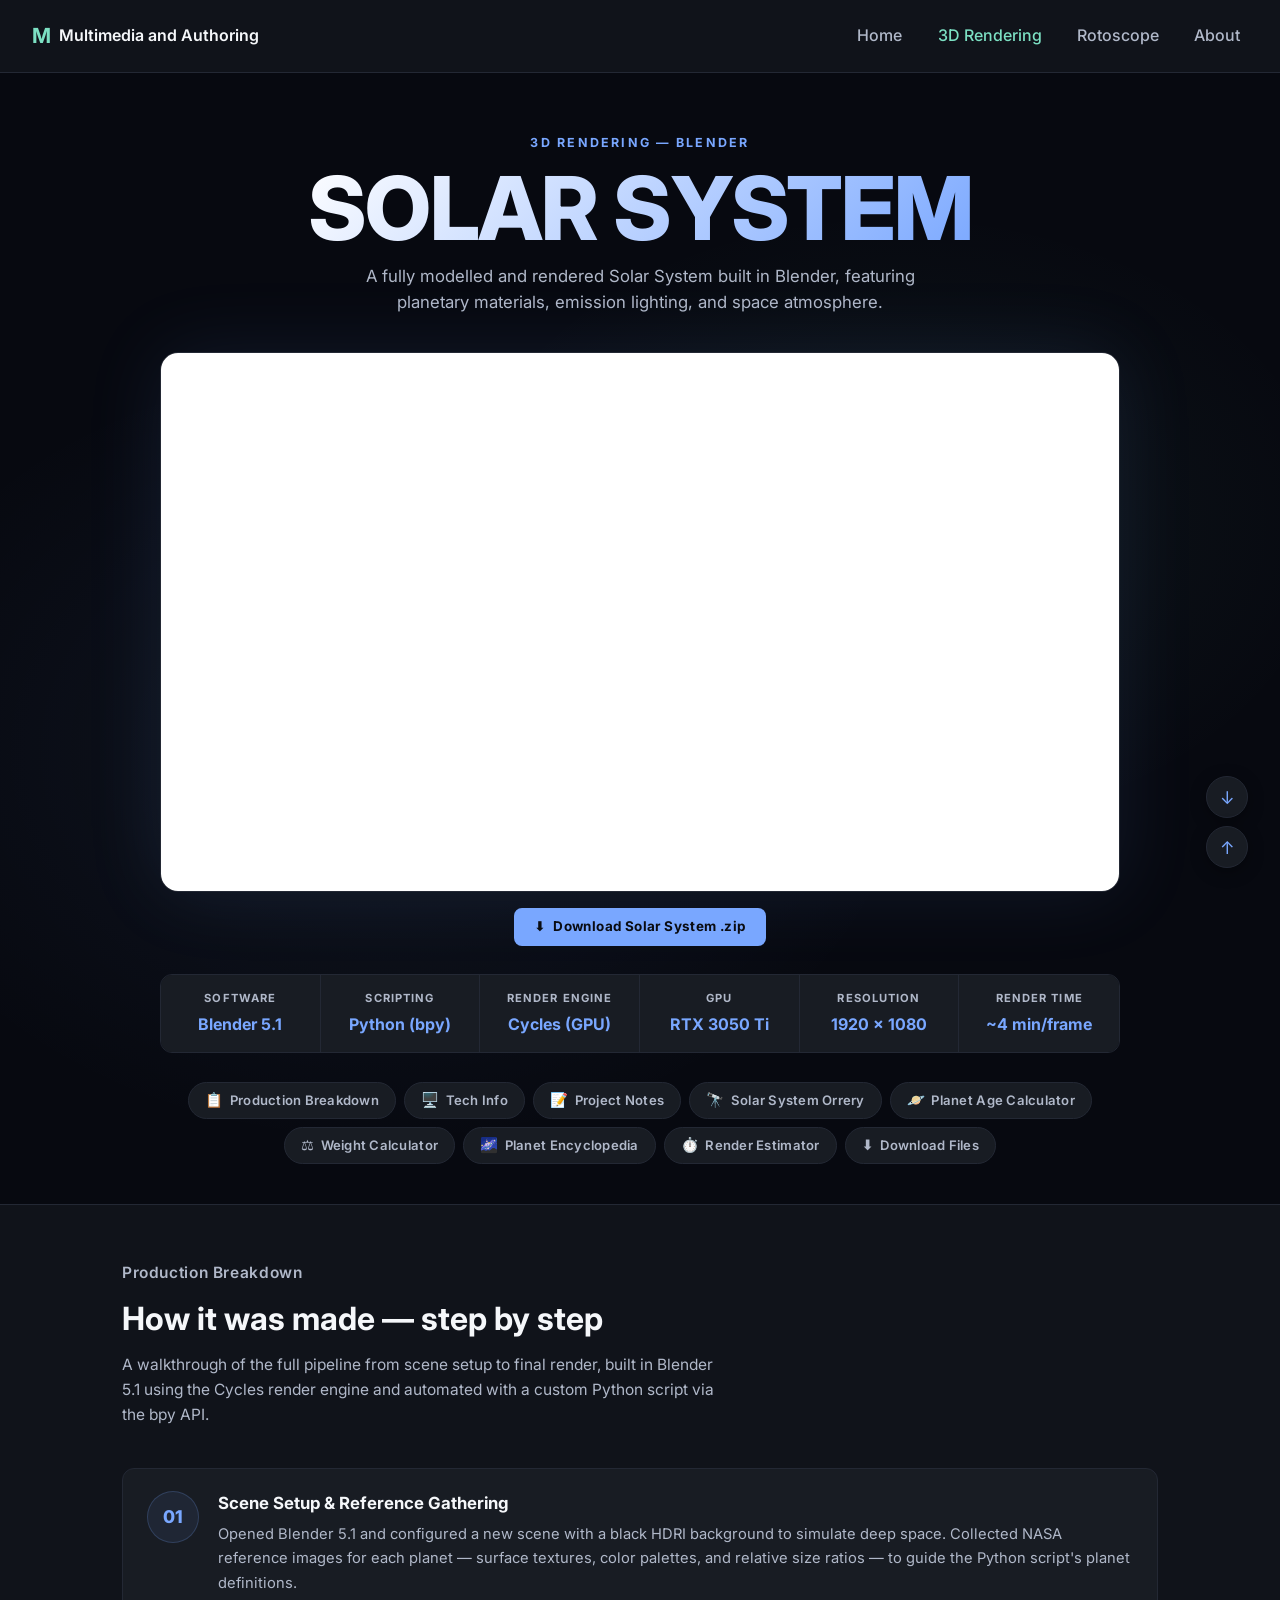
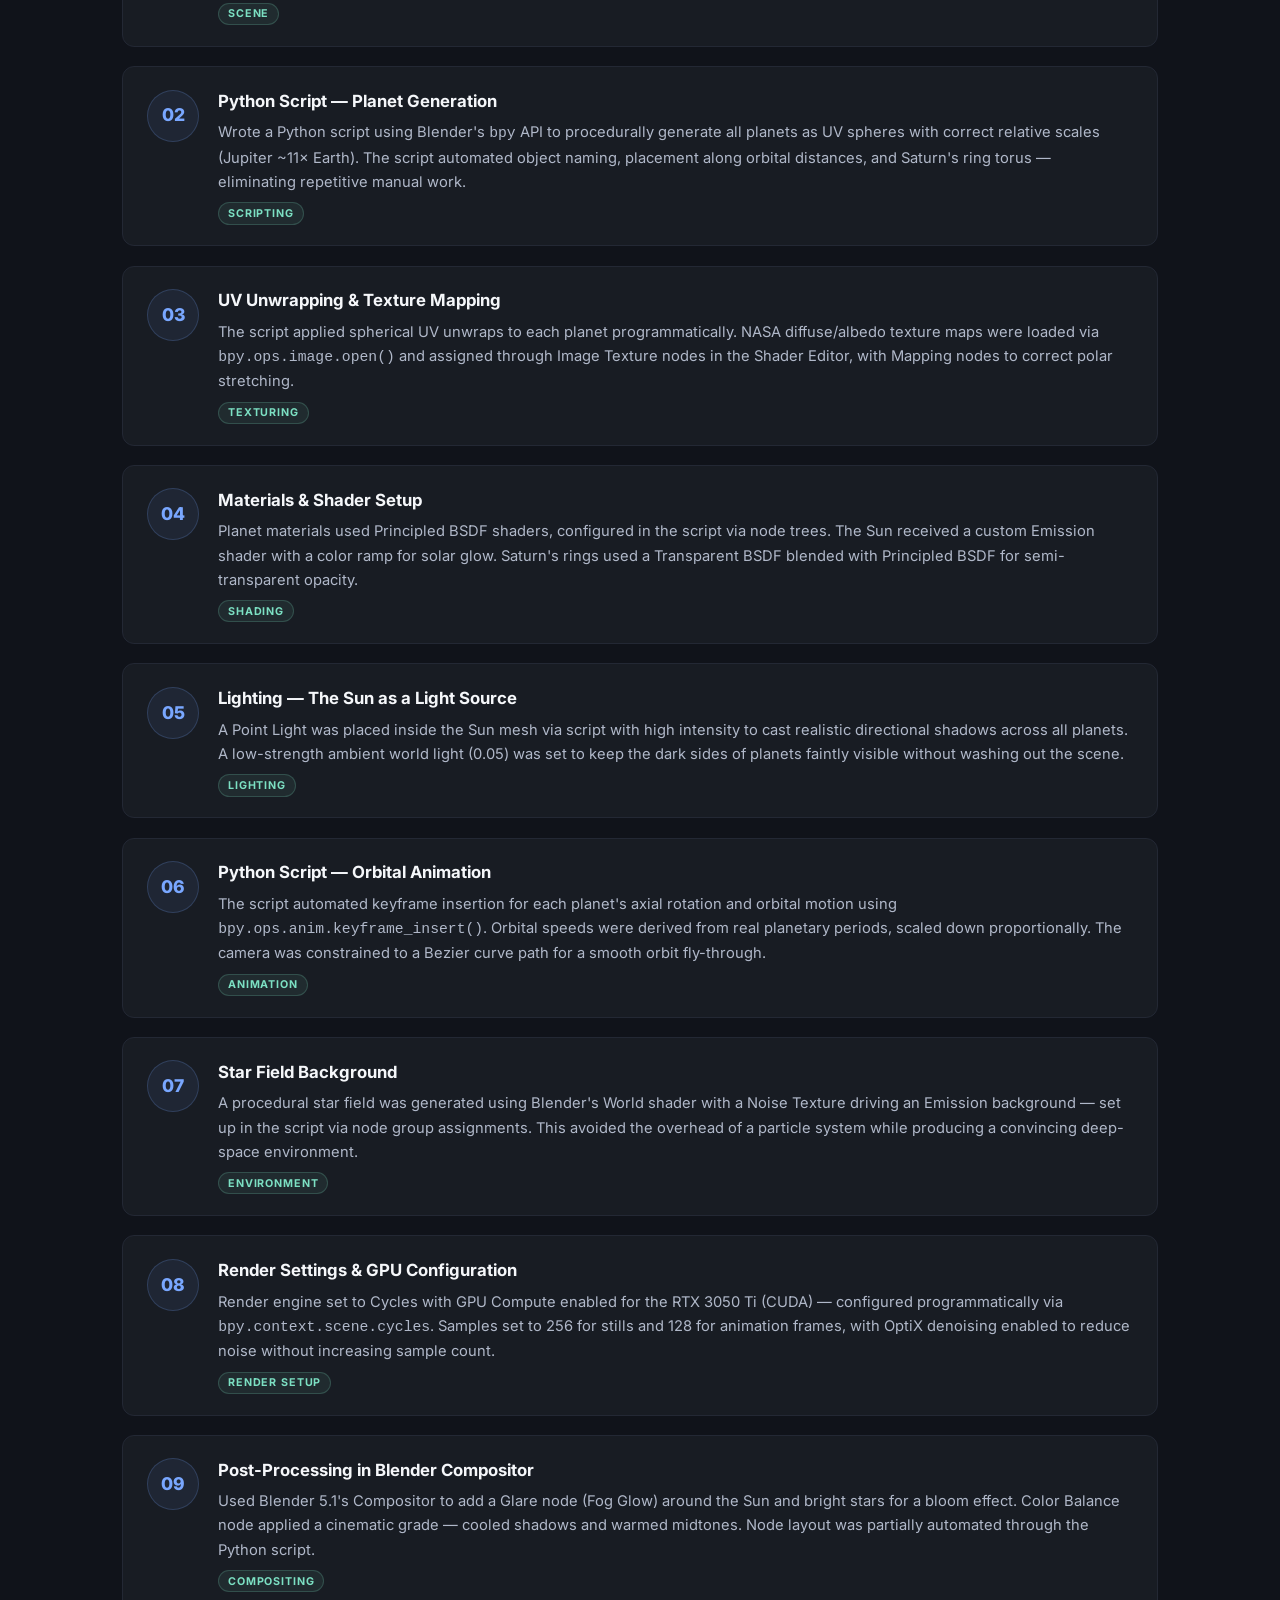
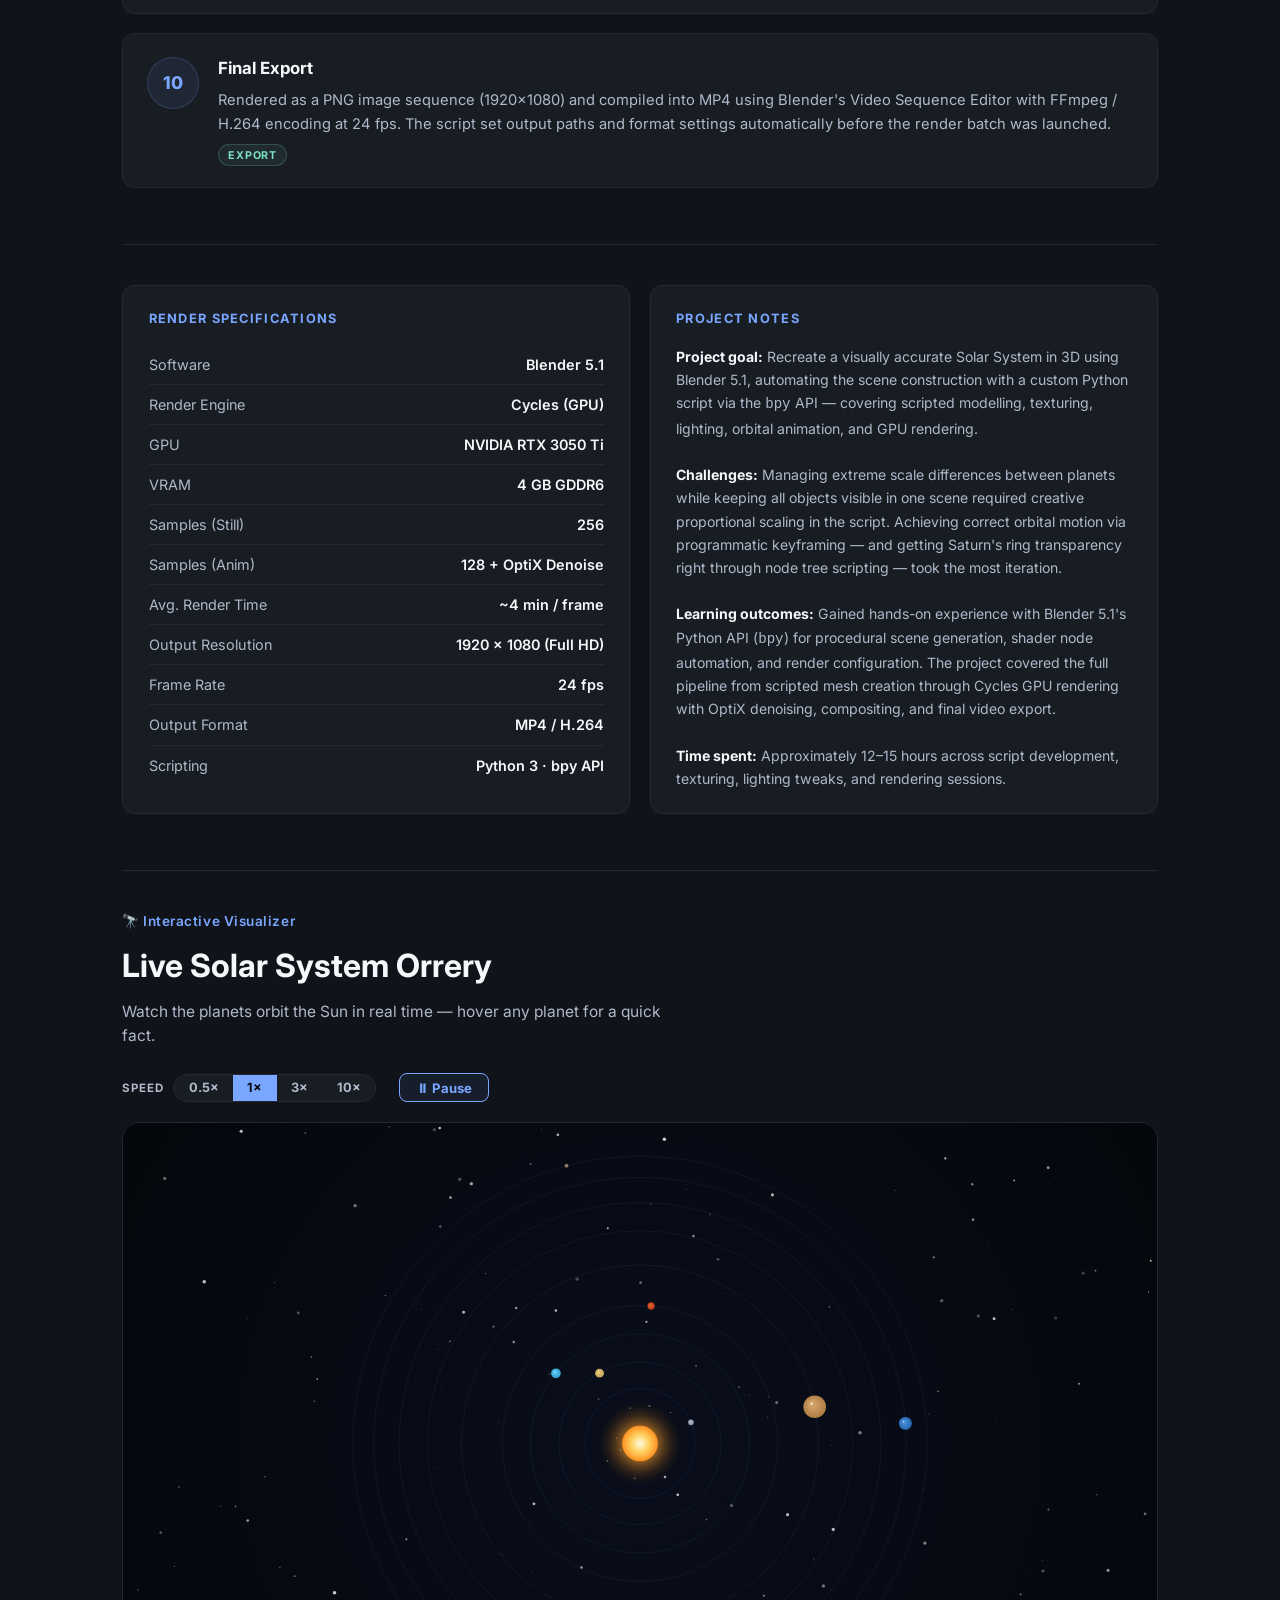
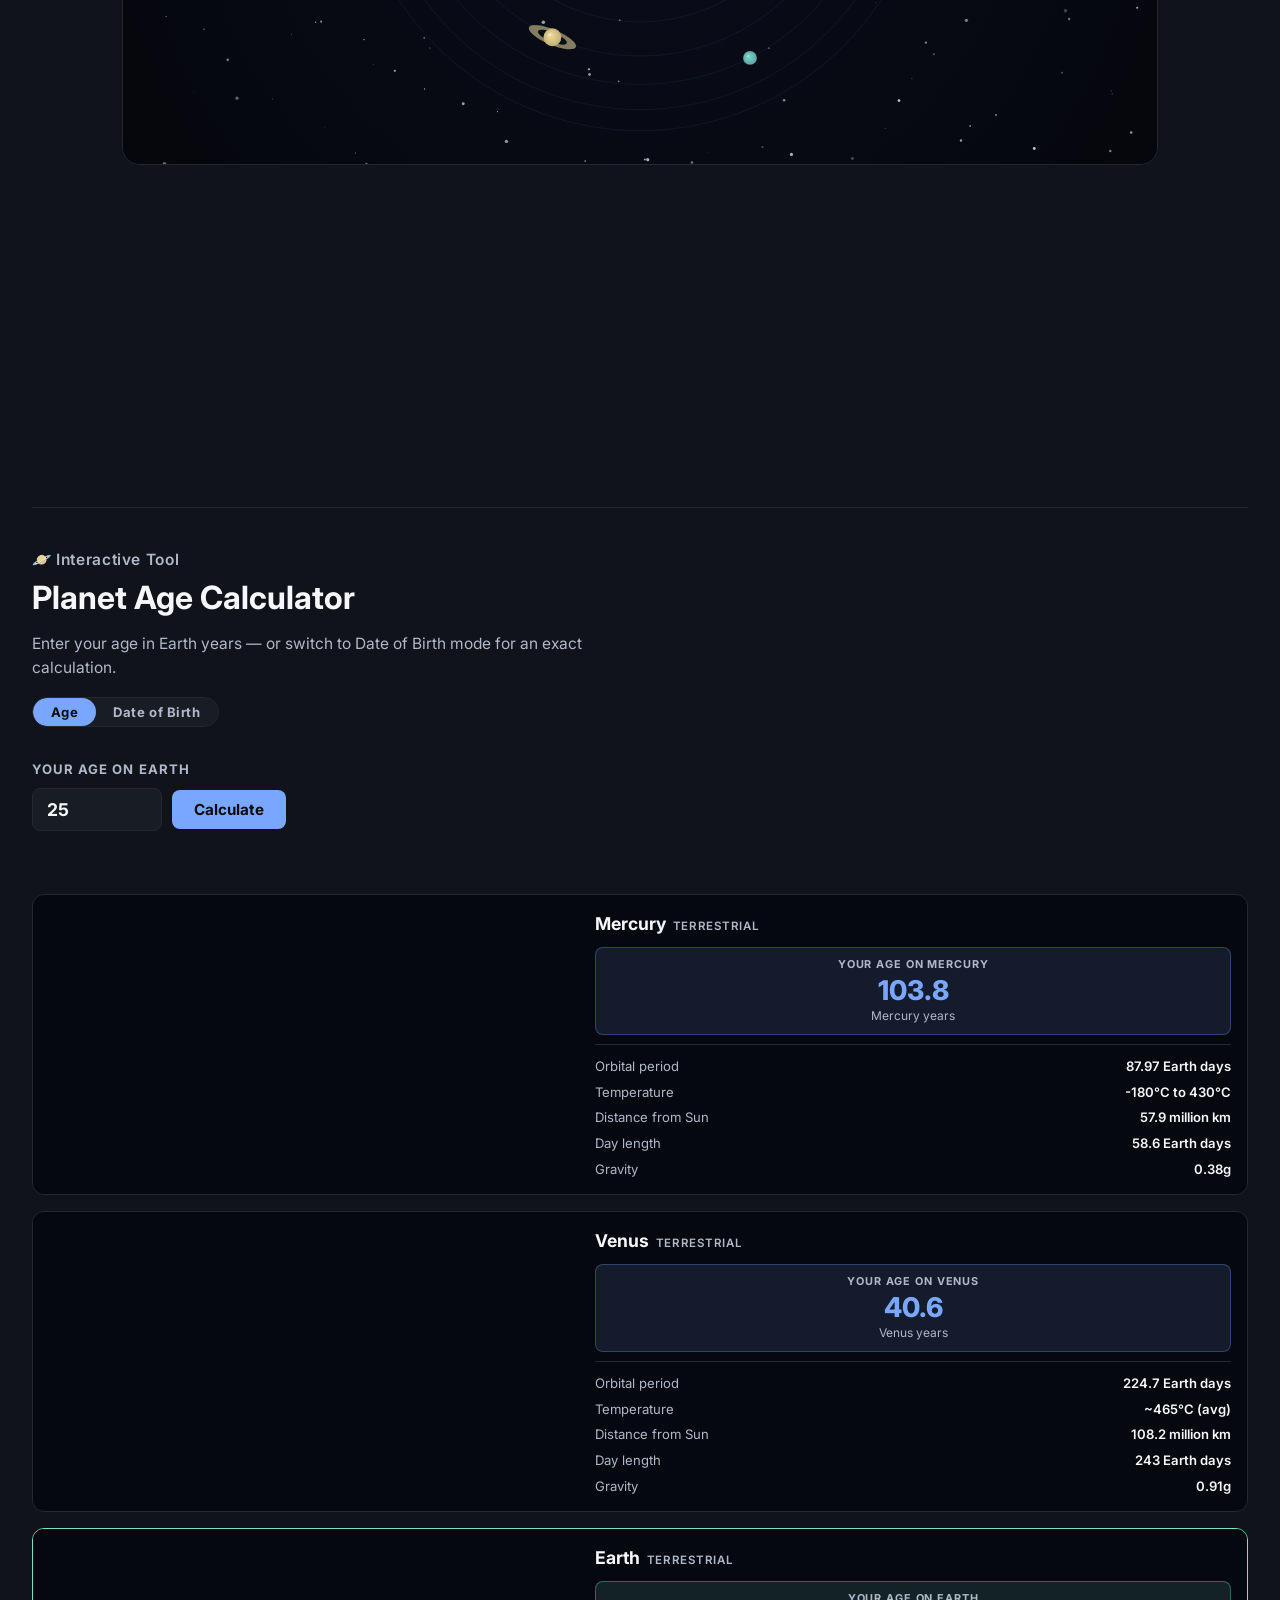
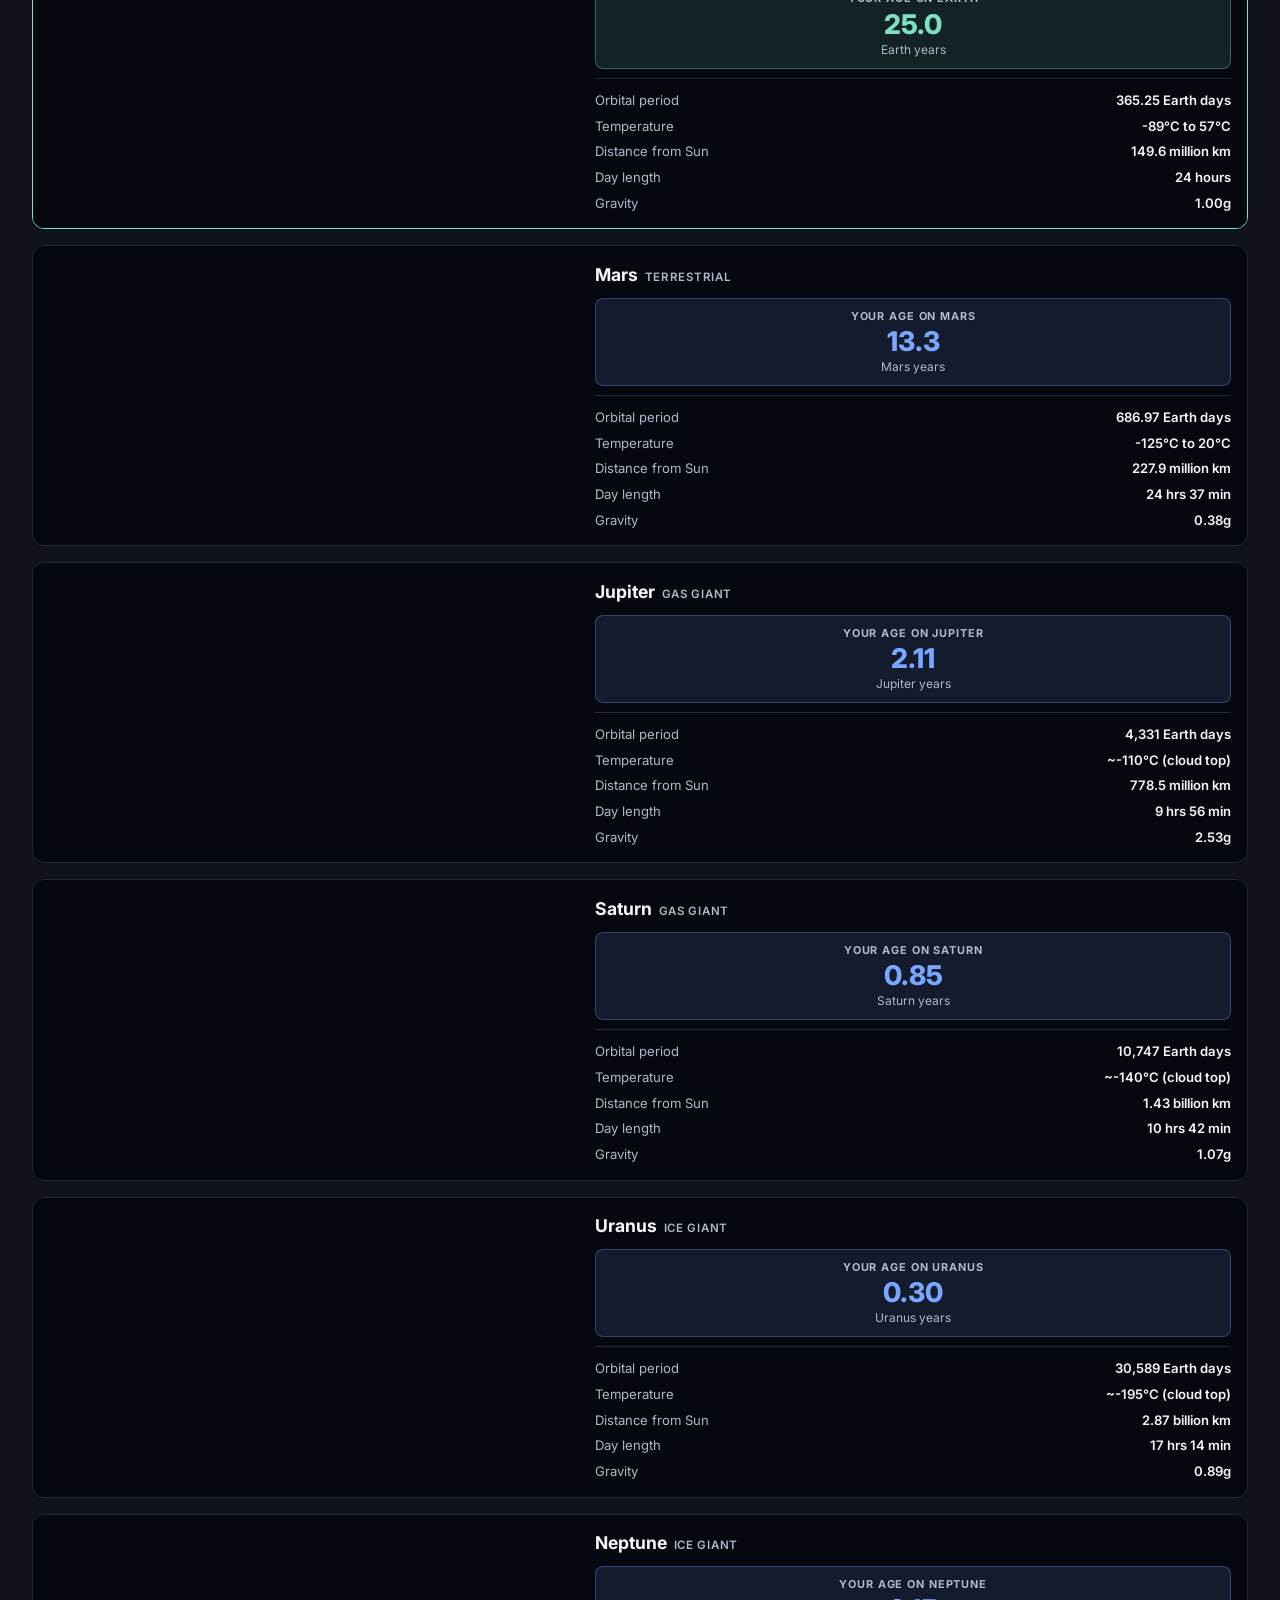
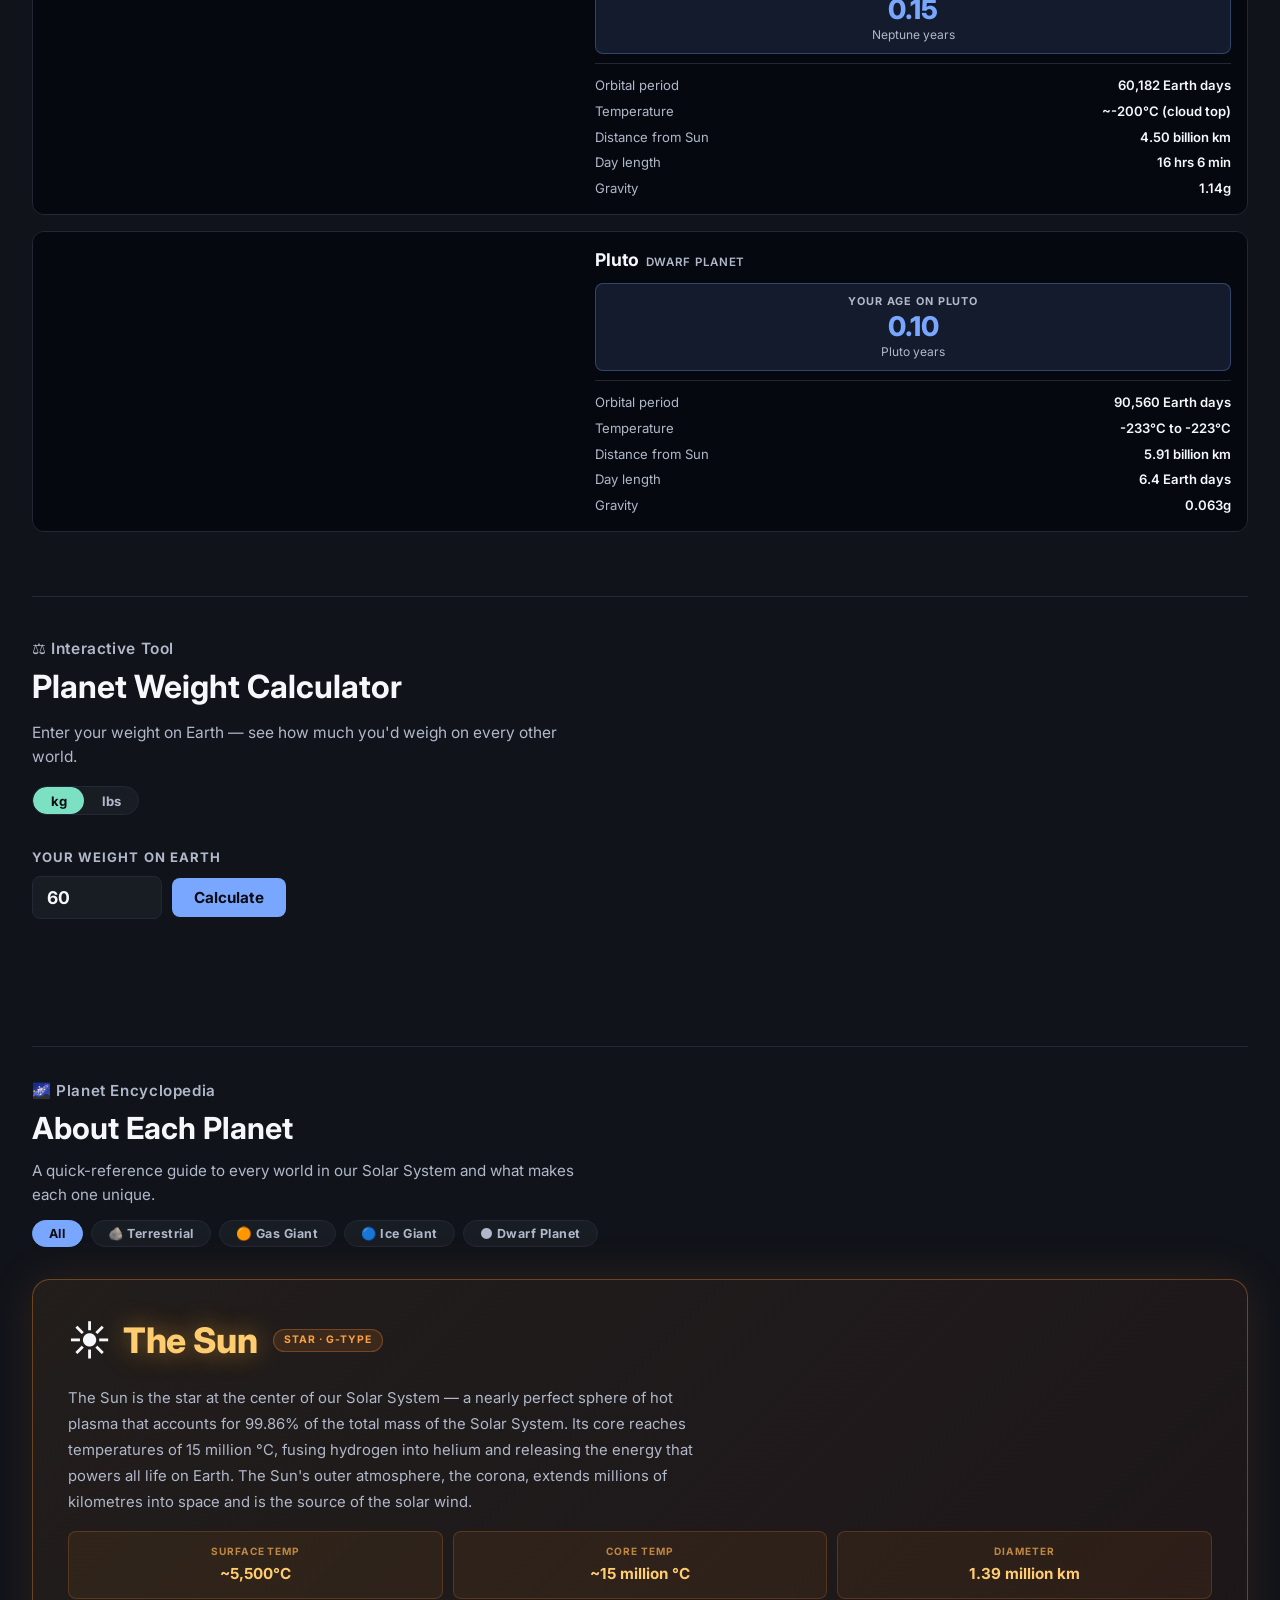
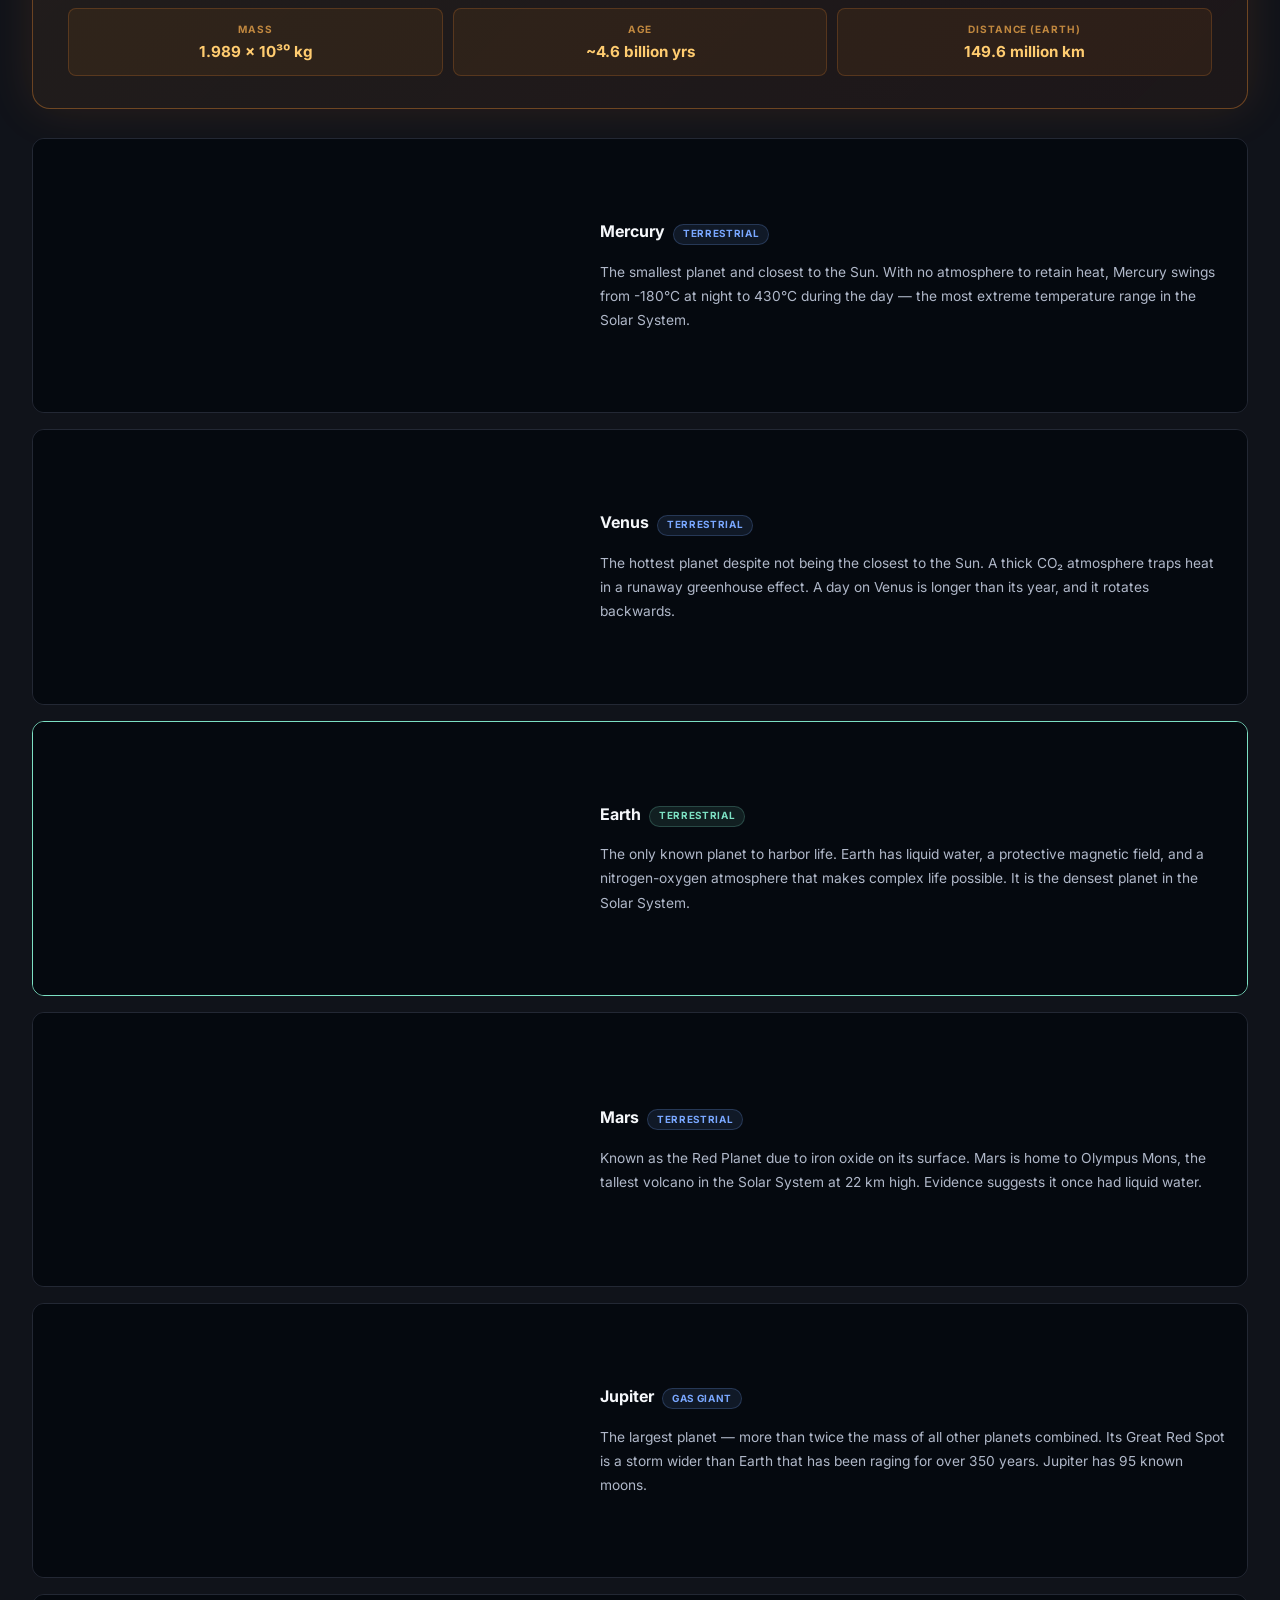
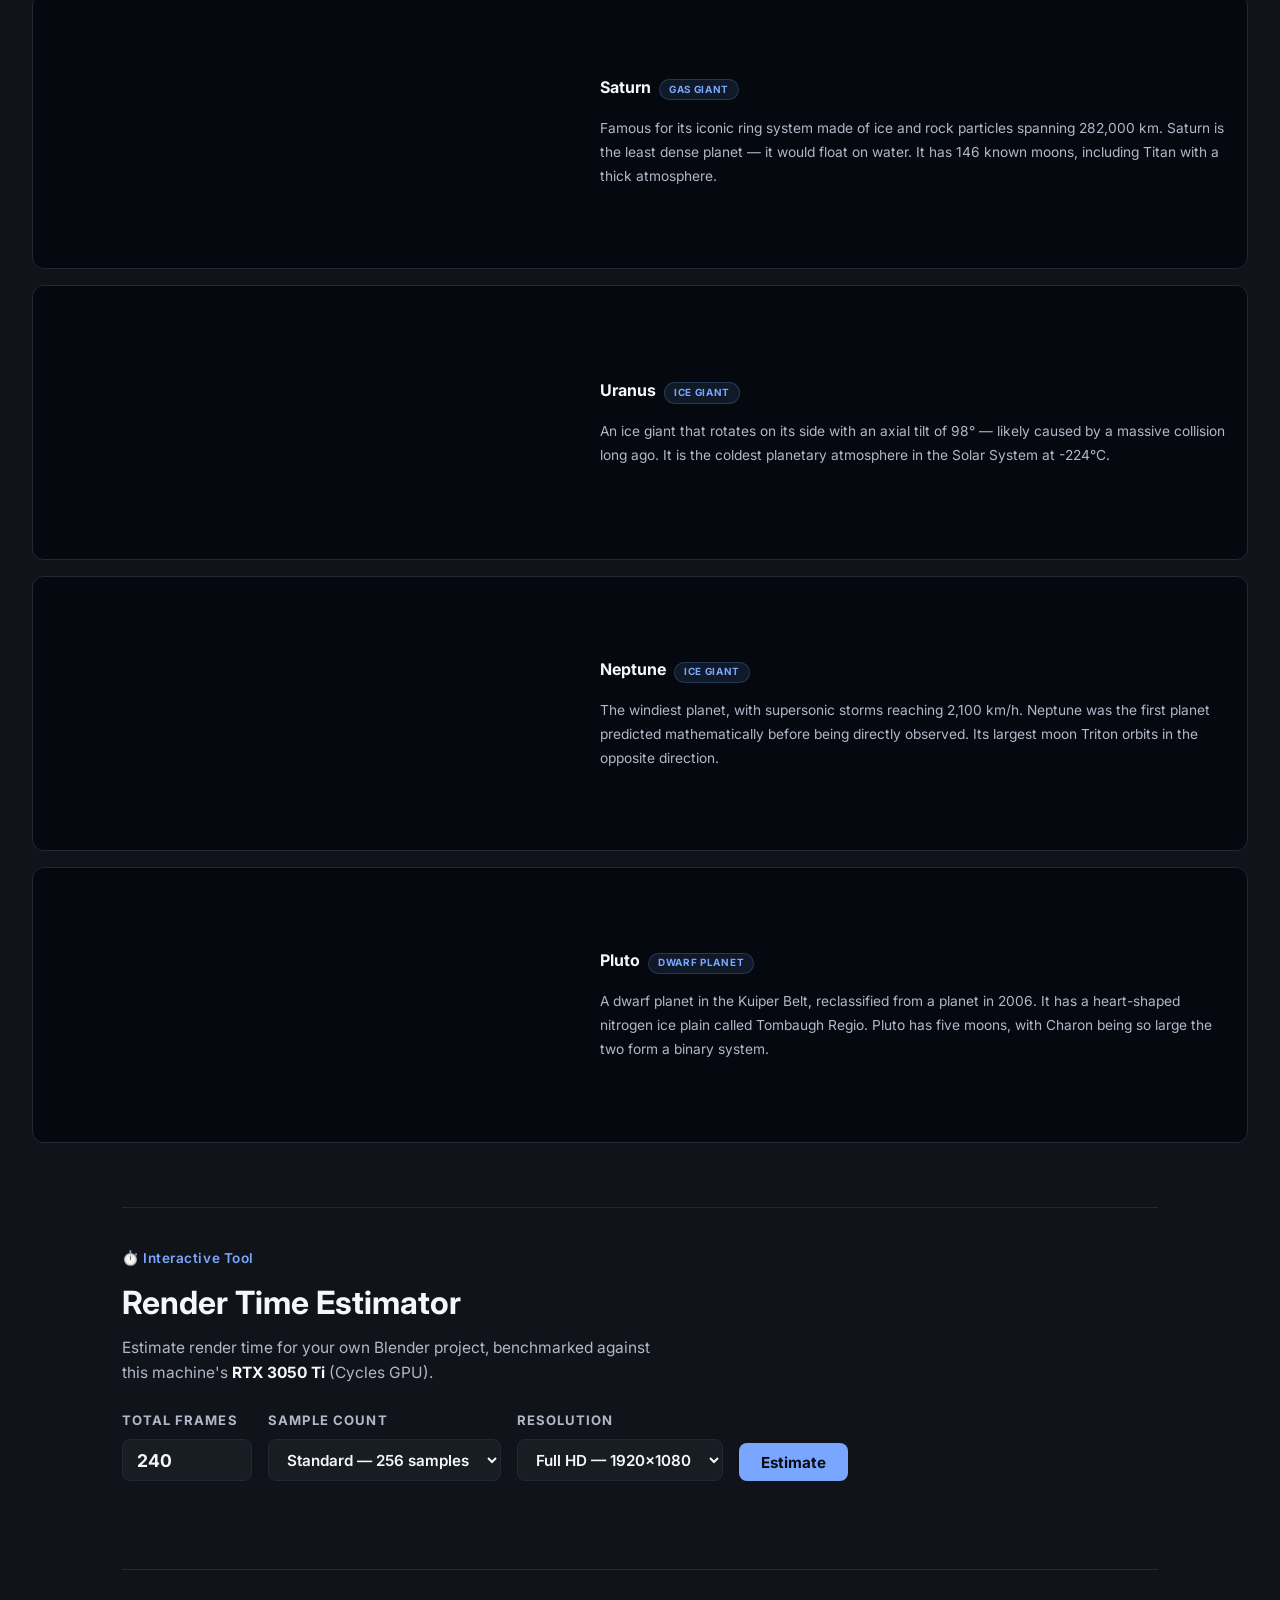
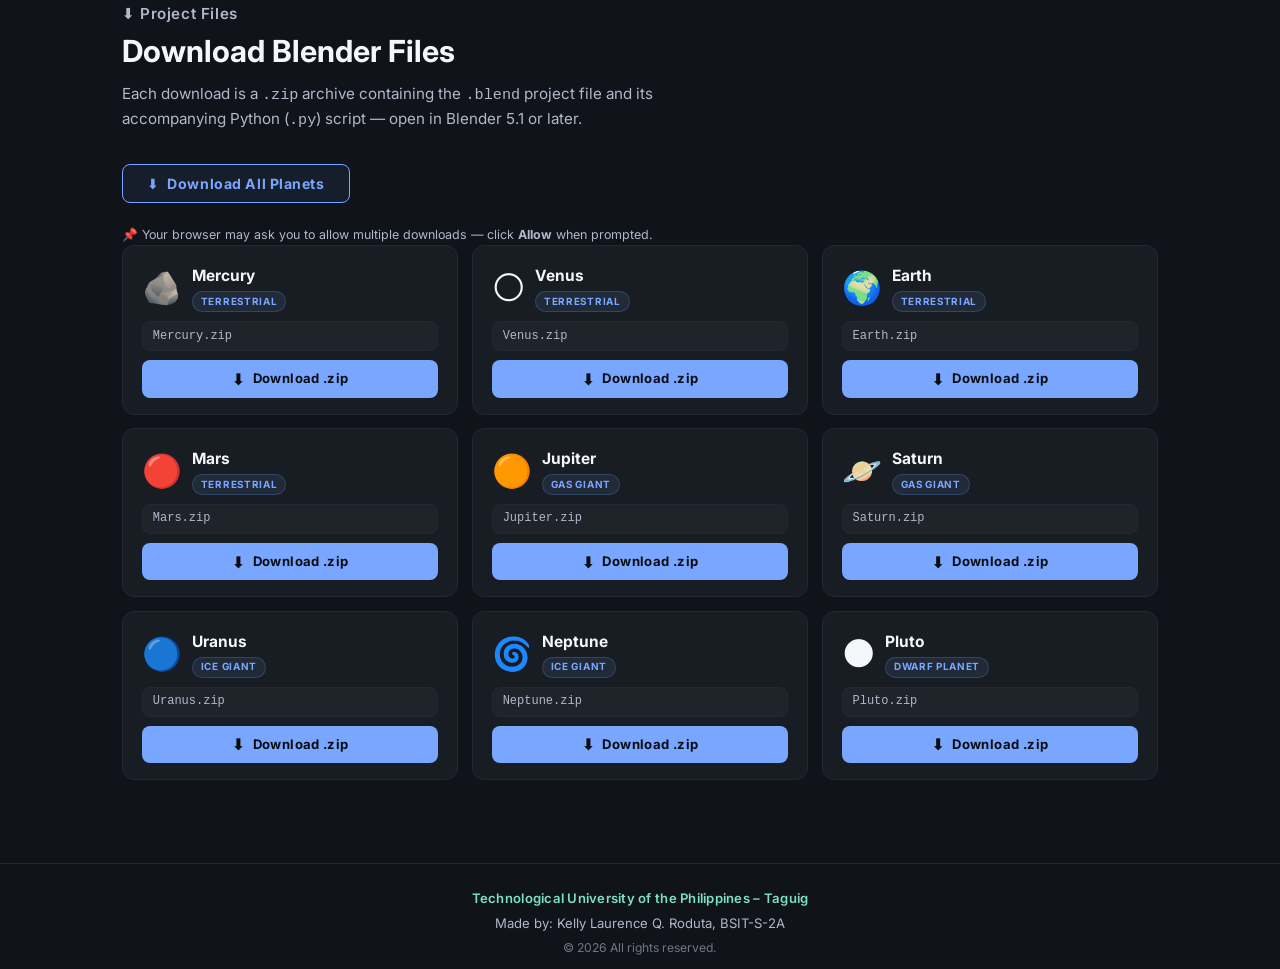
==== commit 89b4699d: "orrery: show planet card with video + info on hover" ====
--- a/3d-rendering.html
+++ b/3d-rendering.html
@@ -1428,6 +1428,24 @@
     .filter-pill { background: var(--panel); border: 1px solid var(--line); border-radius: 99px; padding: 0.32rem 1rem; font-size: 0.78rem; font-weight: 700; color: var(--muted); cursor: pointer; font-family: inherit; transition: all 0.15s; letter-spacing: 0.04em; }
     .filter-pill:hover { border-color: var(--accent-2); color: var(--accent-2); }
     .filter-pill.active { background: var(--accent-2); border-color: var(--accent-2); color: #0a0c12; }
+
+    /* ── Orrery Planet Card ── */
+    .opc-wrap { margin-top: 1rem; opacity: 0; transform: translateY(10px); transition: opacity 0.25s ease, transform 0.25s ease; pointer-events: none; }
+    .opc-wrap.show { opacity: 1; transform: translateY(0); pointer-events: auto; }
+    .opc-card { display: grid; grid-template-columns: 42% 1fr; background: var(--panel); border: 1px solid var(--accent-2); border-radius: var(--radius-xl); overflow: hidden; box-shadow: 0 8px 40px rgba(121,167,255,0.12); }
+    .opc-media { position: relative; min-height: 260px; background: #05090f; }
+    .opc-video { width: 100%; height: 100%; object-fit: cover; display: block; }
+    .opc-emoji-fallback { position: absolute; inset: 0; display: flex; align-items: center; justify-content: center; font-size: 5rem; }
+    .opc-body { padding: 1.8rem 2rem; display: flex; flex-direction: column; gap: 0.9rem; justify-content: center; }
+    .opc-eyebrow { display: flex; align-items: center; gap: 0.5rem; }
+    .opc-type-badge { font-size: 0.65rem; font-weight: 700; letter-spacing: 0.09em; text-transform: uppercase; color: var(--accent-2); background: rgba(121,167,255,0.1); border: 1px solid rgba(121,167,255,0.25); border-radius: 99px; padding: 0.12rem 0.65rem; }
+    .opc-name { font-size: clamp(1.5rem,3vw,2.2rem); font-weight: 800; color: var(--text); margin: 0; letter-spacing: -0.01em; }
+    .opc-desc { font-size: 0.9rem; color: var(--muted); line-height: 1.7; margin: 0; }
+    .opc-stats { display: grid; grid-template-columns: repeat(3,1fr); gap: 0.6rem; margin-top: 0.3rem; }
+    .opc-stat { background: rgba(121,167,255,0.06); border: 1px solid var(--line); border-radius: var(--radius-md); padding: 0.6rem 0.8rem; }
+    .opc-stat-k { display: block; font-size: 0.62rem; font-weight: 700; letter-spacing: 0.08em; text-transform: uppercase; color: var(--muted); margin-bottom: 0.2rem; }
+    .opc-stat-v { display: block; font-size: 0.9rem; font-weight: 700; color: var(--text); }
+    @media (max-width: 720px) { .opc-card { grid-template-columns: 1fr; } .opc-media { min-height: 200px; } .opc-stats { grid-template-columns: repeat(2,1fr); } }
   </style>
 </head>
 
@@ -1761,6 +1779,21 @@
       <div class="orrery-canvas-wrap reveal">
         <canvas id="orrery-canvas"></canvas>
         <div class="orrery-tip" id="orrery-tip"><span class="orrery-tip-name" id="orrery-tip-name"></span><span class="orrery-tip-fact" id="orrery-tip-fact"></span></div>
+      </div>
+      <!-- Planet info card (shows on hover) -->
+      <div class="opc-wrap" id="opc-wrap">
+        <div class="opc-card">
+          <div class="opc-media" id="opc-media">
+            <video class="opc-video" id="opc-video" autoplay muted loop playsinline style="display:none"></video>
+            <div class="opc-emoji-fallback" id="opc-emoji"></div>
+          </div>
+          <div class="opc-body">
+            <div class="opc-eyebrow"><span class="opc-type-badge" id="opc-type"></span></div>
+            <h3 class="opc-name" id="opc-name"></h3>
+            <p class="opc-desc" id="opc-desc"></p>
+            <div class="opc-stats" id="opc-stats"></div>
+          </div>
+        </div>
       </div>
     </section>
 
@@ -2479,6 +2512,42 @@
       }
 
       // Hover detection
+      const opcWrap = document.getElementById('opc-wrap');
+      const opcVideo = document.getElementById('opc-video');
+      const opcEmoji = document.getElementById('opc-emoji');
+      const opcName = document.getElementById('opc-name');
+      const opcType = document.getElementById('opc-type');
+      const opcDesc = document.getElementById('opc-desc');
+      const opcStats = document.getElementById('opc-stats');
+      let lastHovered = -1;
+
+      function showOPC(i) {
+        const op = OP[i];
+        const pd = PLANETS.find(p => p.name === op.name);
+        if (!pd) return;
+        opcName.textContent = pd.name;
+        opcType.textContent = pd.type;
+        opcDesc.textContent = pd.desc;
+        opcStats.innerHTML = [
+          ['Orbital Period', pd.orbitalDays.toLocaleString() + ' days'],
+          ['Temperature', pd.tempRange],
+          ['Distance from Sun', pd.distanceKm],
+          ['Day Length', pd.dayLength],
+          ['Gravity', pd.gravity],
+          ['Type', pd.type]
+        ].map(([k,v]) => `<div class="opc-stat"><span class="opc-stat-k">${k}</span><span class="opc-stat-v">${v}</span></div>`).join('');
+        if (pd.video) {
+          opcVideo.src = 'videos/' + pd.video;
+          opcVideo.style.display = 'block';
+          opcEmoji.style.display = 'none';
+        } else {
+          opcVideo.style.display = 'none';
+          opcEmoji.style.display = 'flex';
+          opcEmoji.textContent = pd.emoji;
+        }
+        opcWrap.classList.add('show');
+      }
+
       canvas.addEventListener('mousemove', e => {
         const rect = canvas.getBoundingClientRect();
         const mx = (e.clientX - rect.left)*(canvas.width/rect.width);
@@ -2500,7 +2569,10 @@
           if (lx + 200 > bRect.width) lx -= 220;
           tip.style.left = lx + 'px'; tip.style.top = ly + 'px';
           tip.classList.add('show'); canvas.style.cursor='pointer';
-        } else { tip.classList.remove('show'); canvas.style.cursor='default'; }
+          if (hovered !== lastHovered) { lastHovered = hovered; showOPC(hovered); }
+        } else {
+          tip.classList.remove('show'); canvas.style.cursor='default';
+        }
       });
       canvas.addEventListener('mouseleave', () => { hovered=-1; tip.classList.remove('show'); });
 
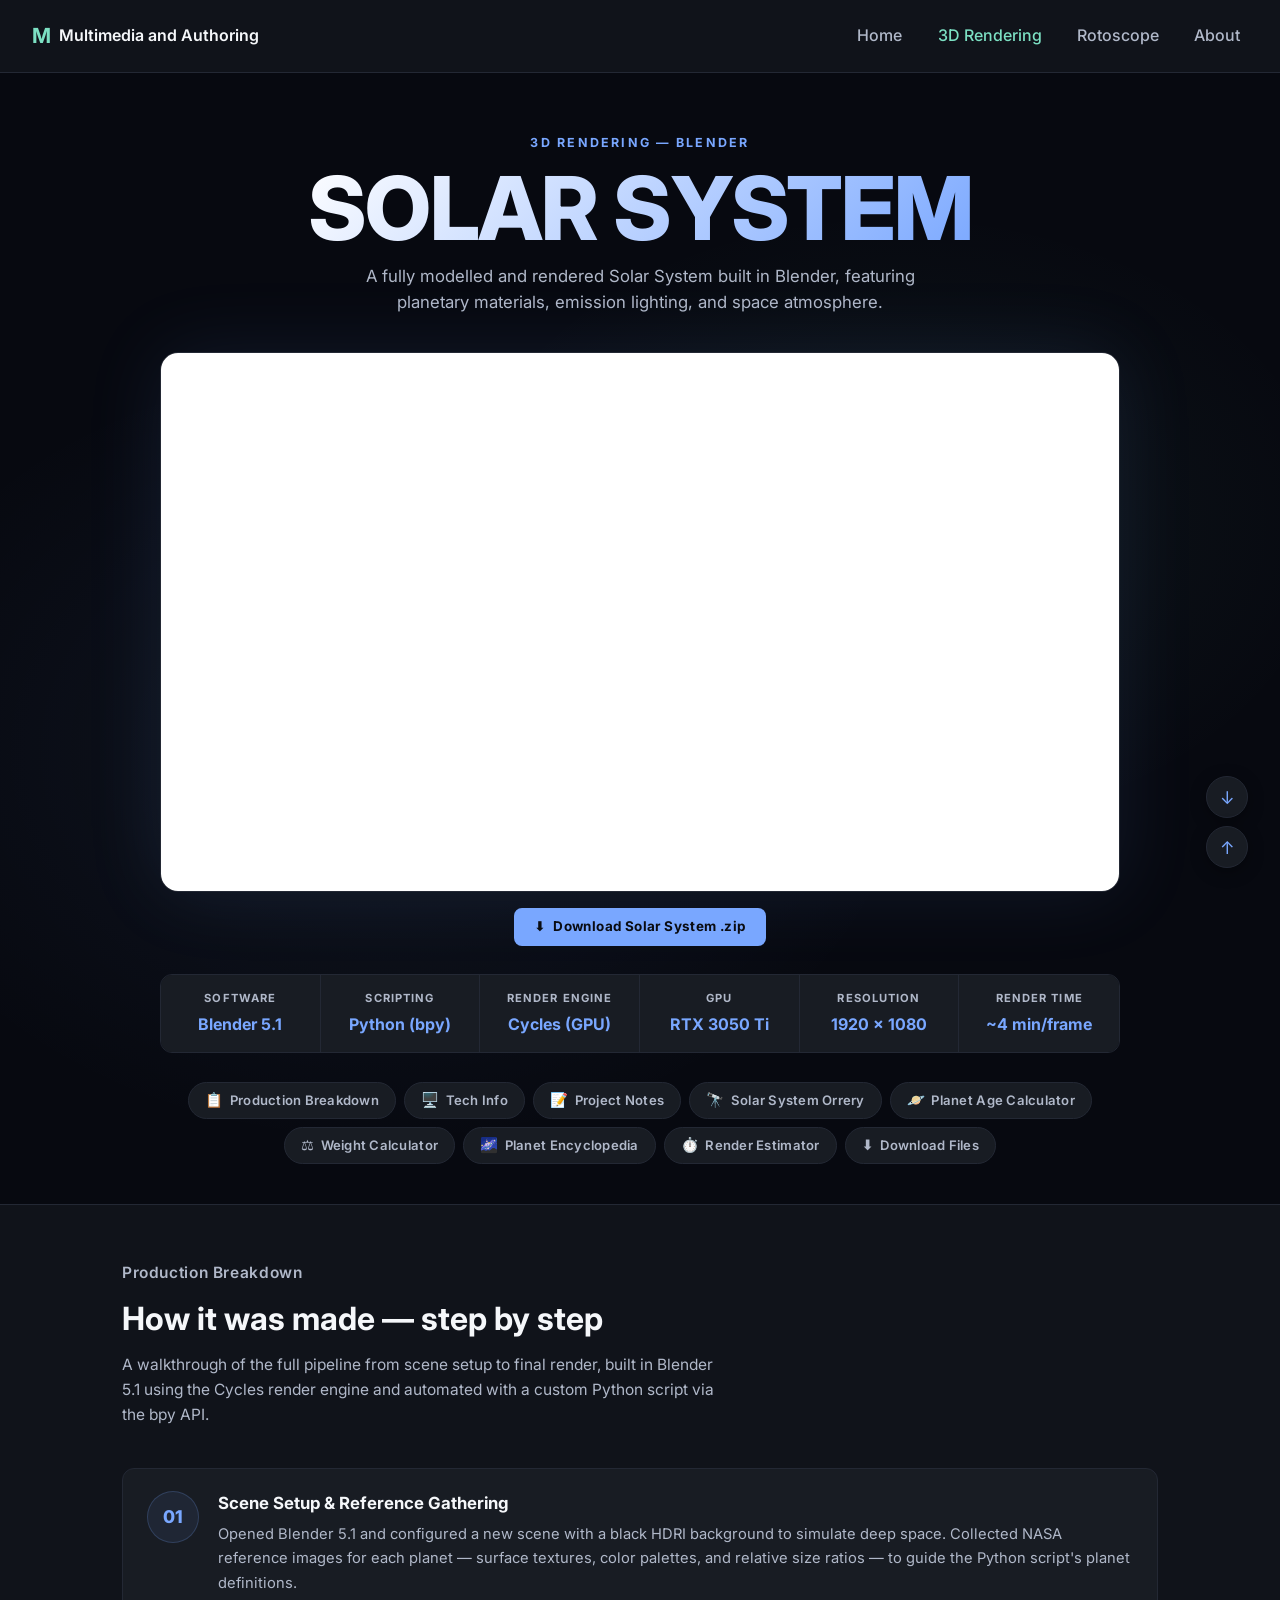
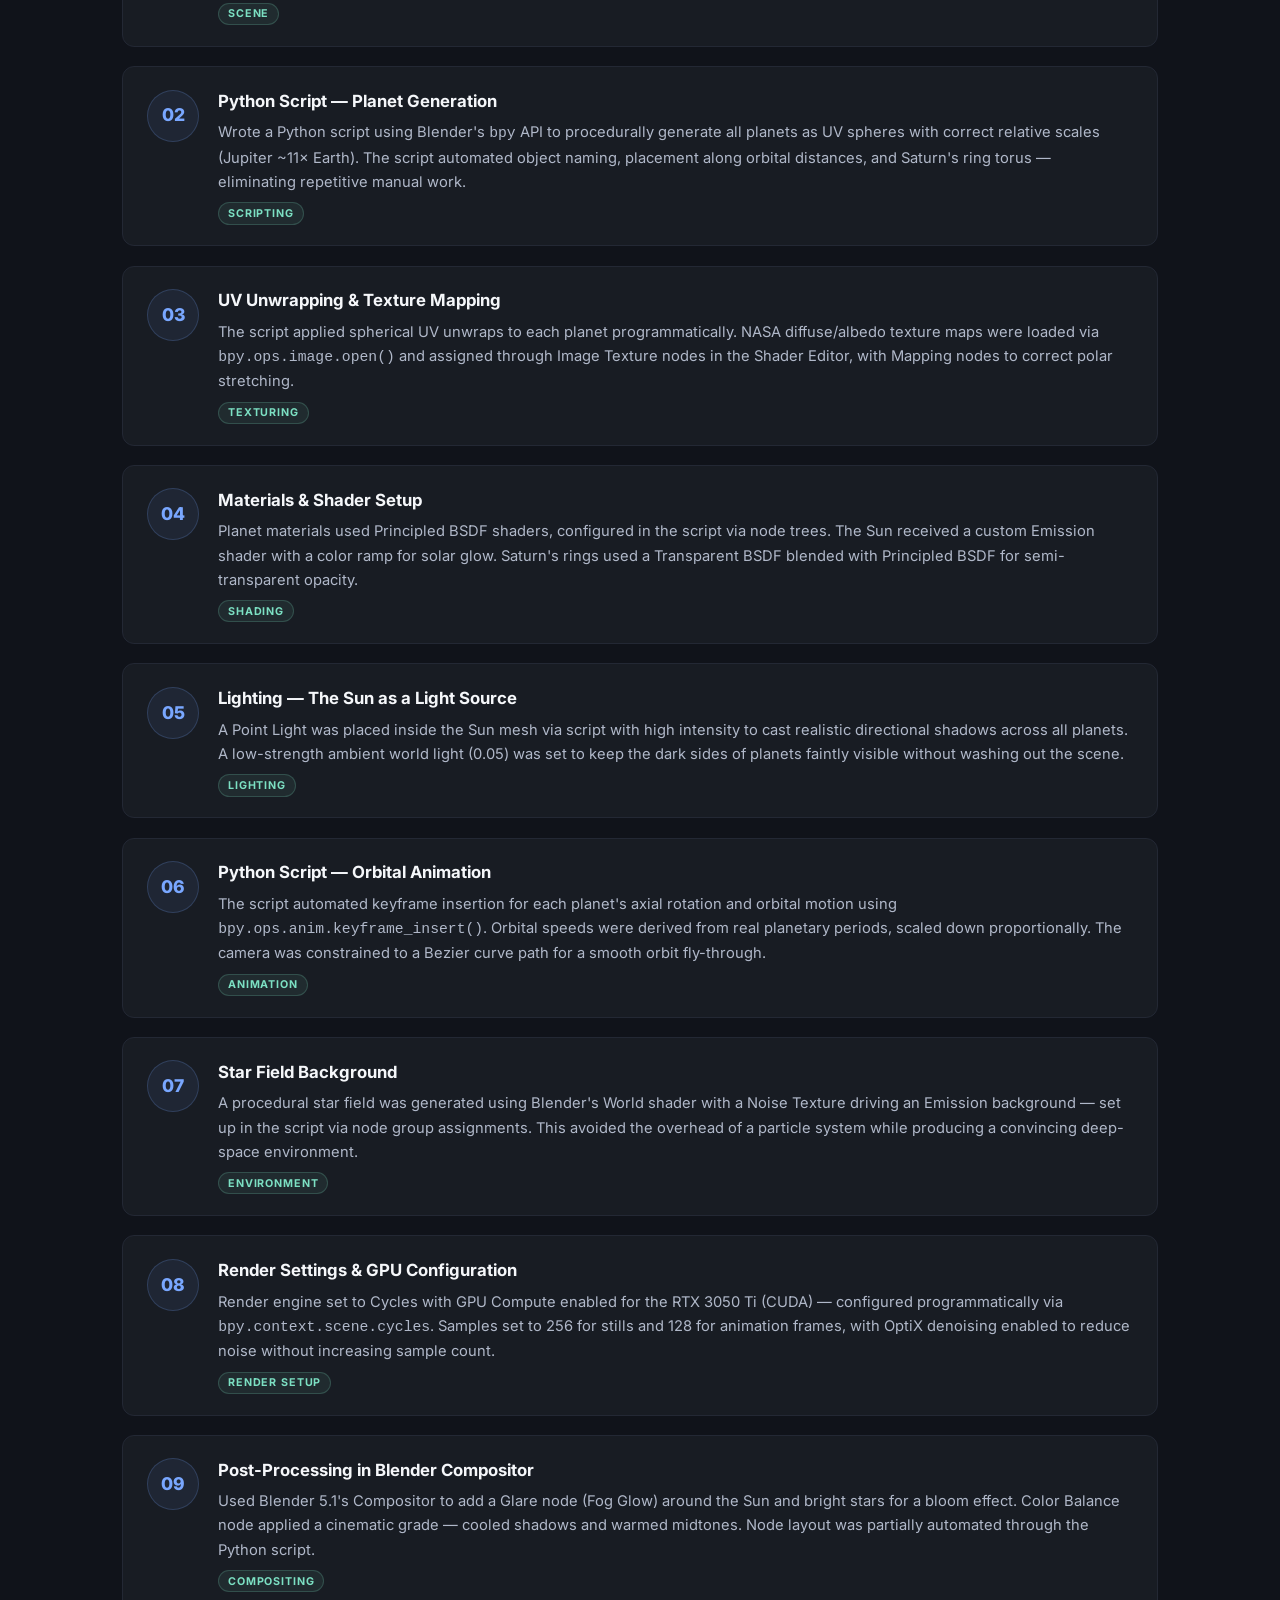
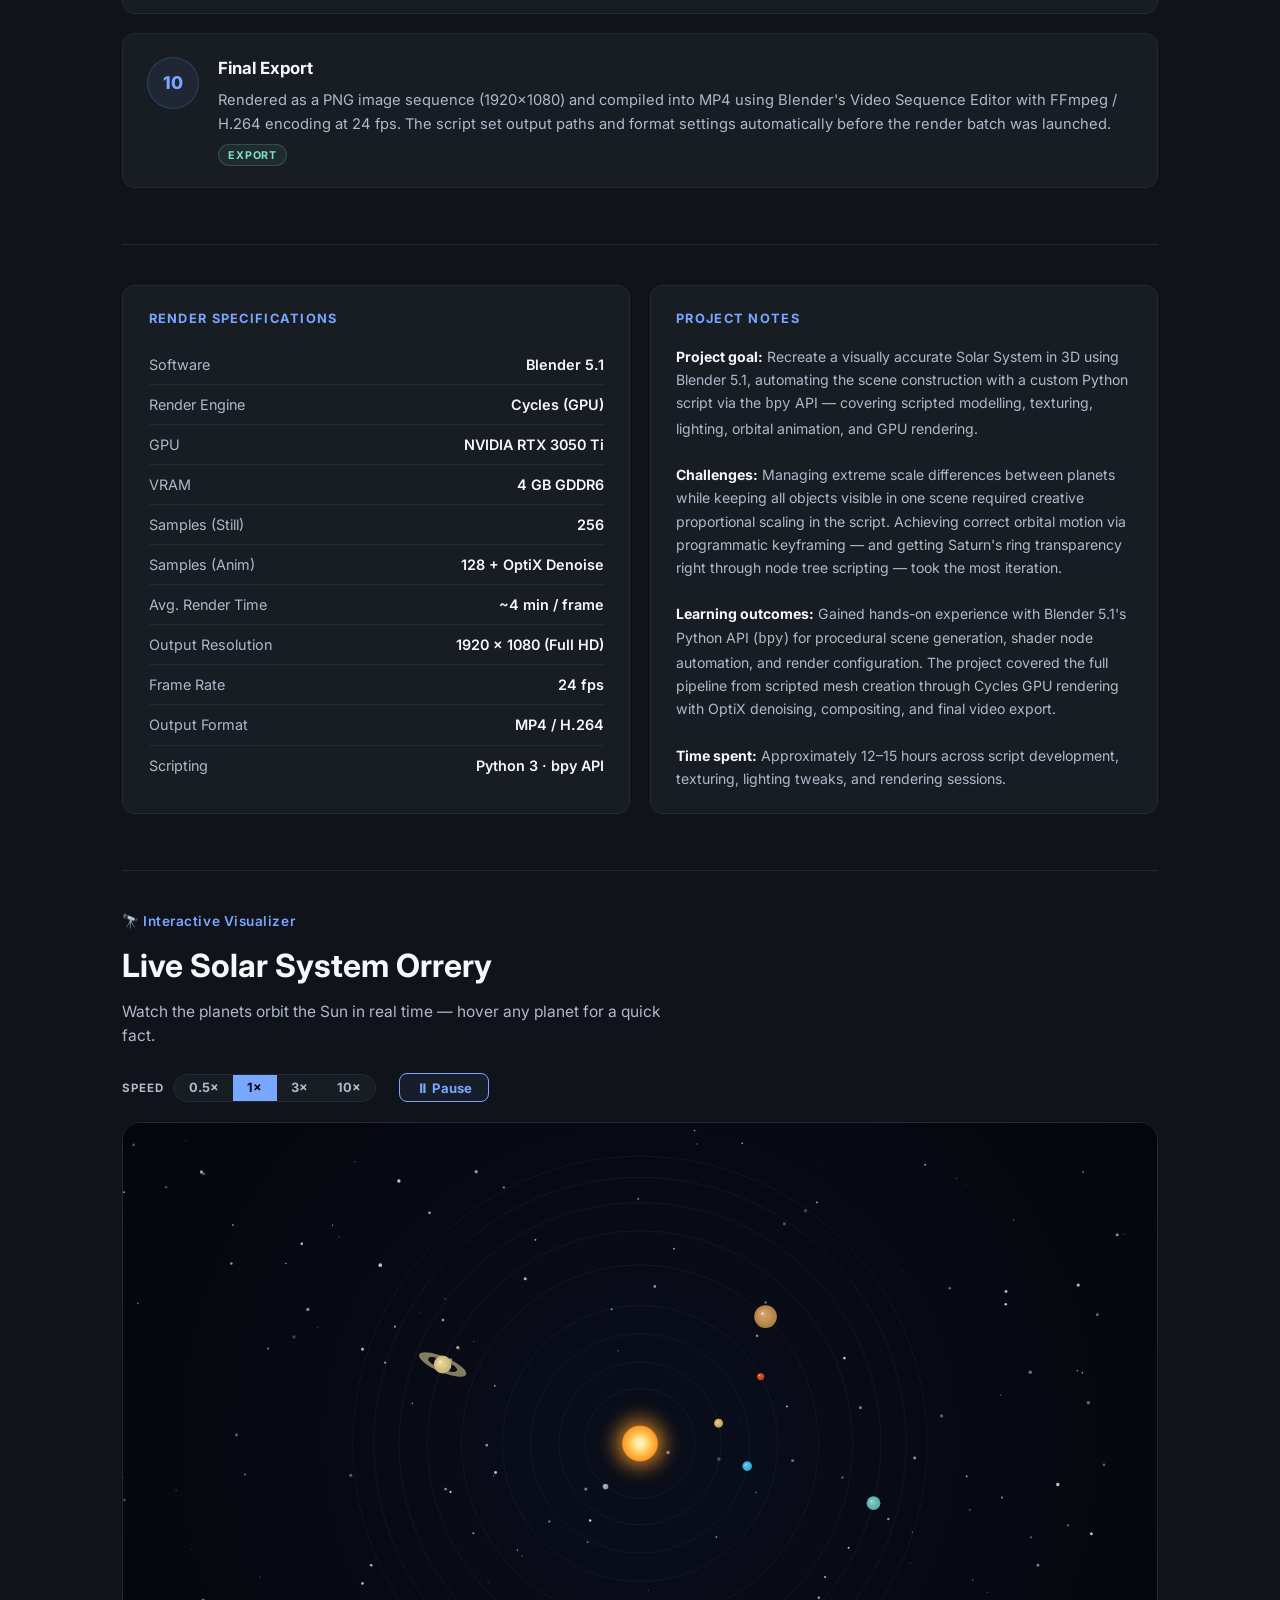
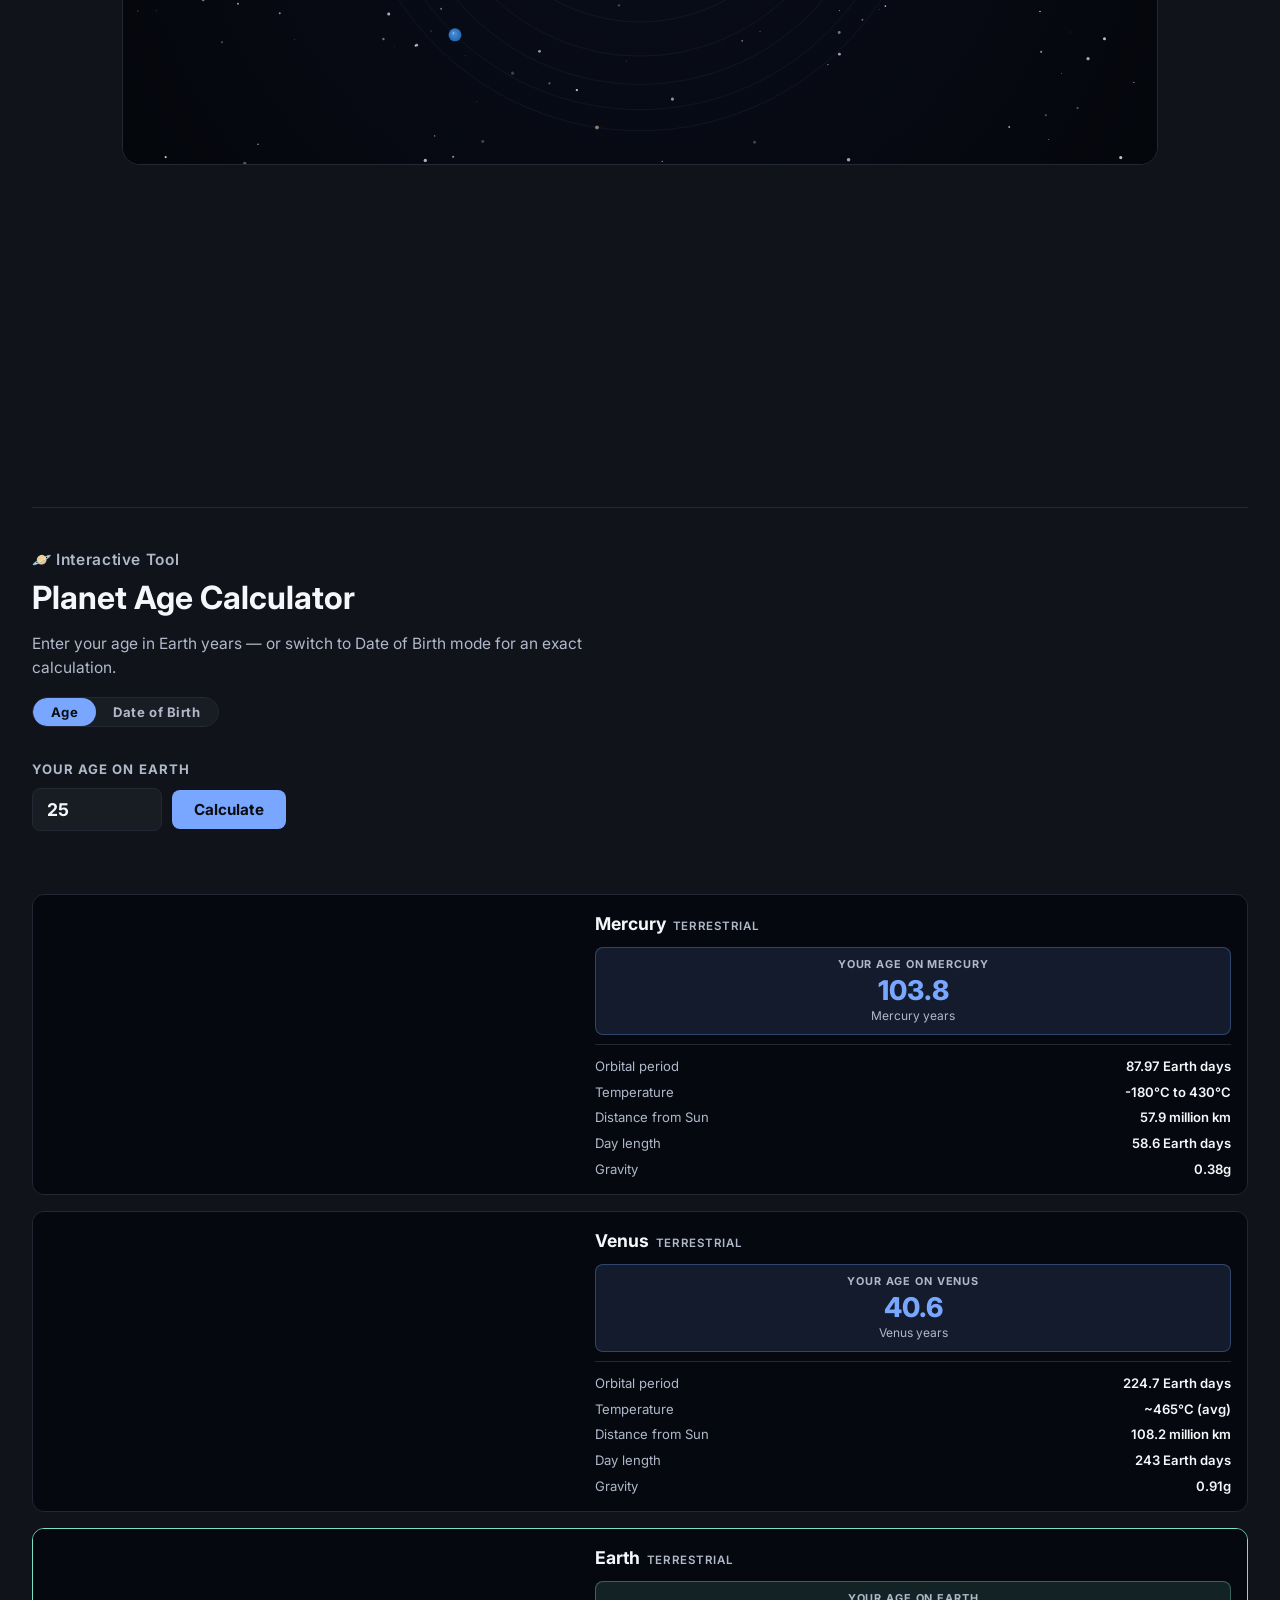
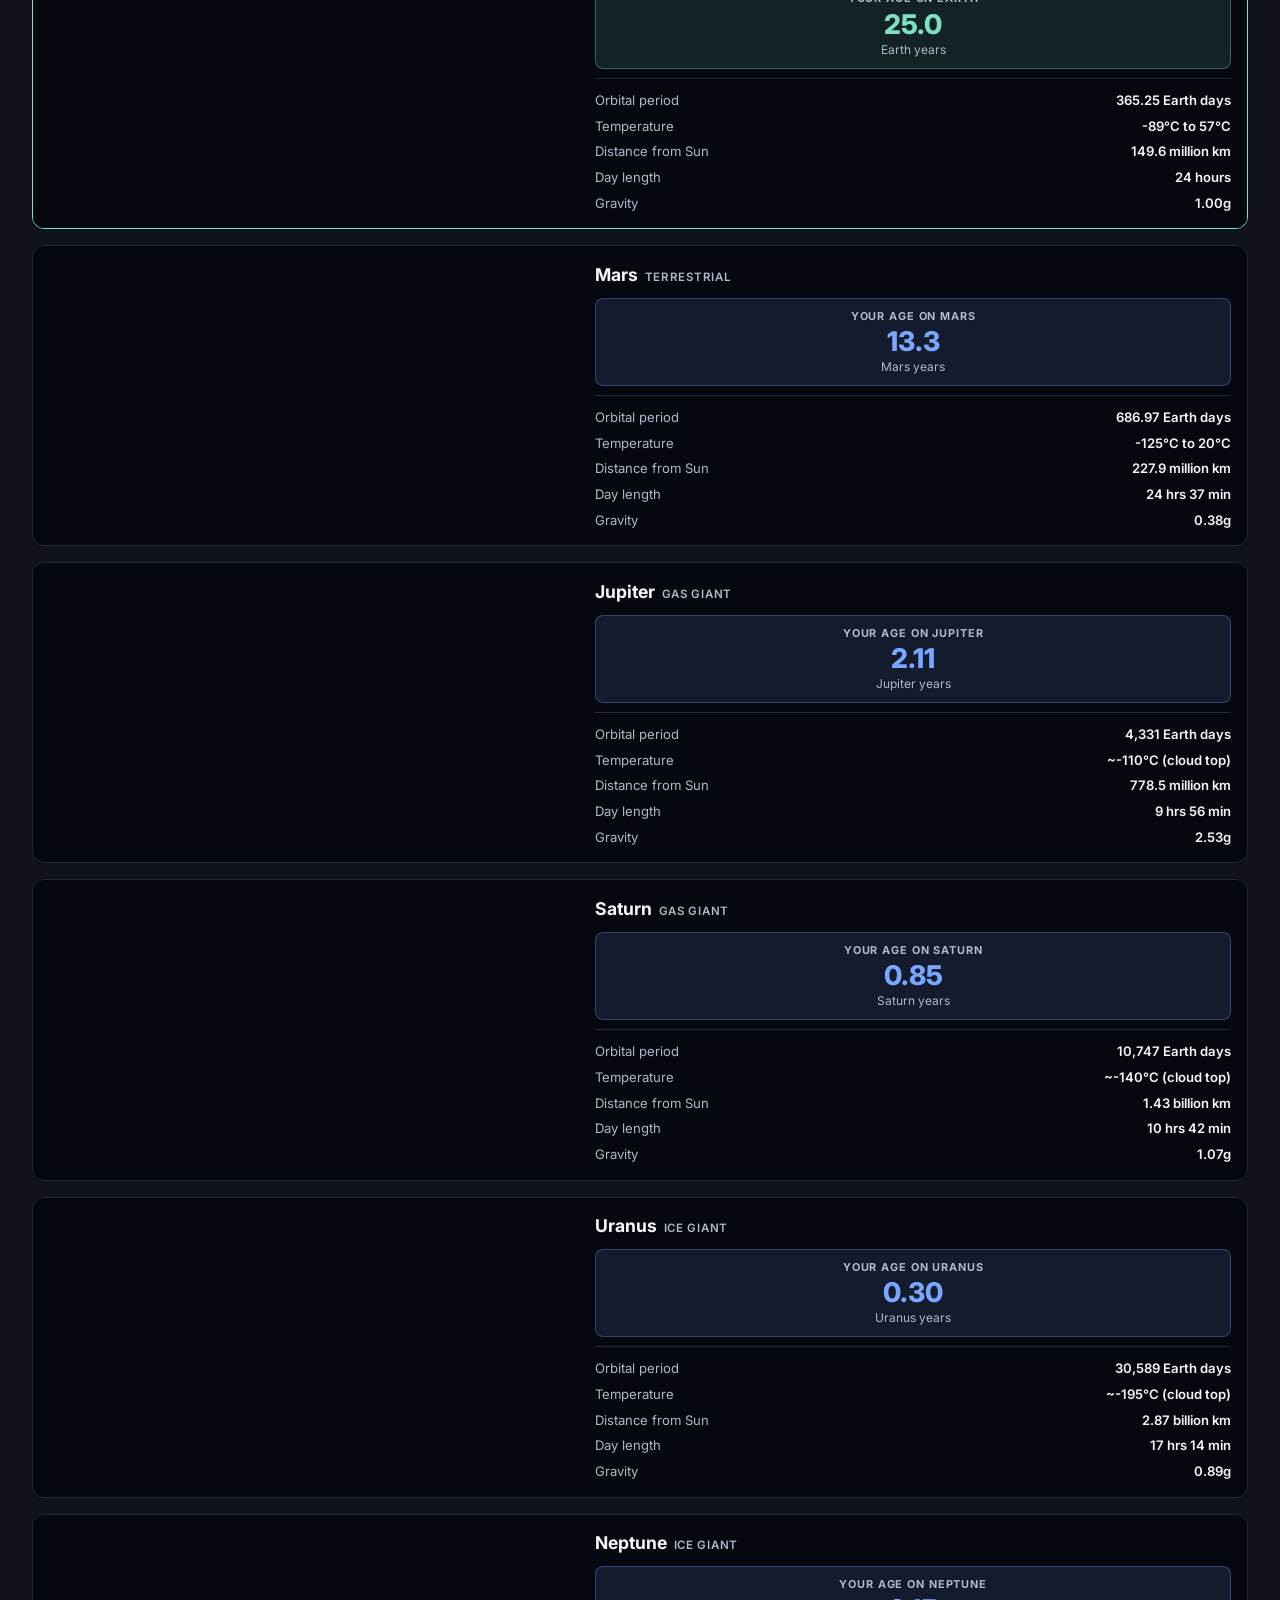
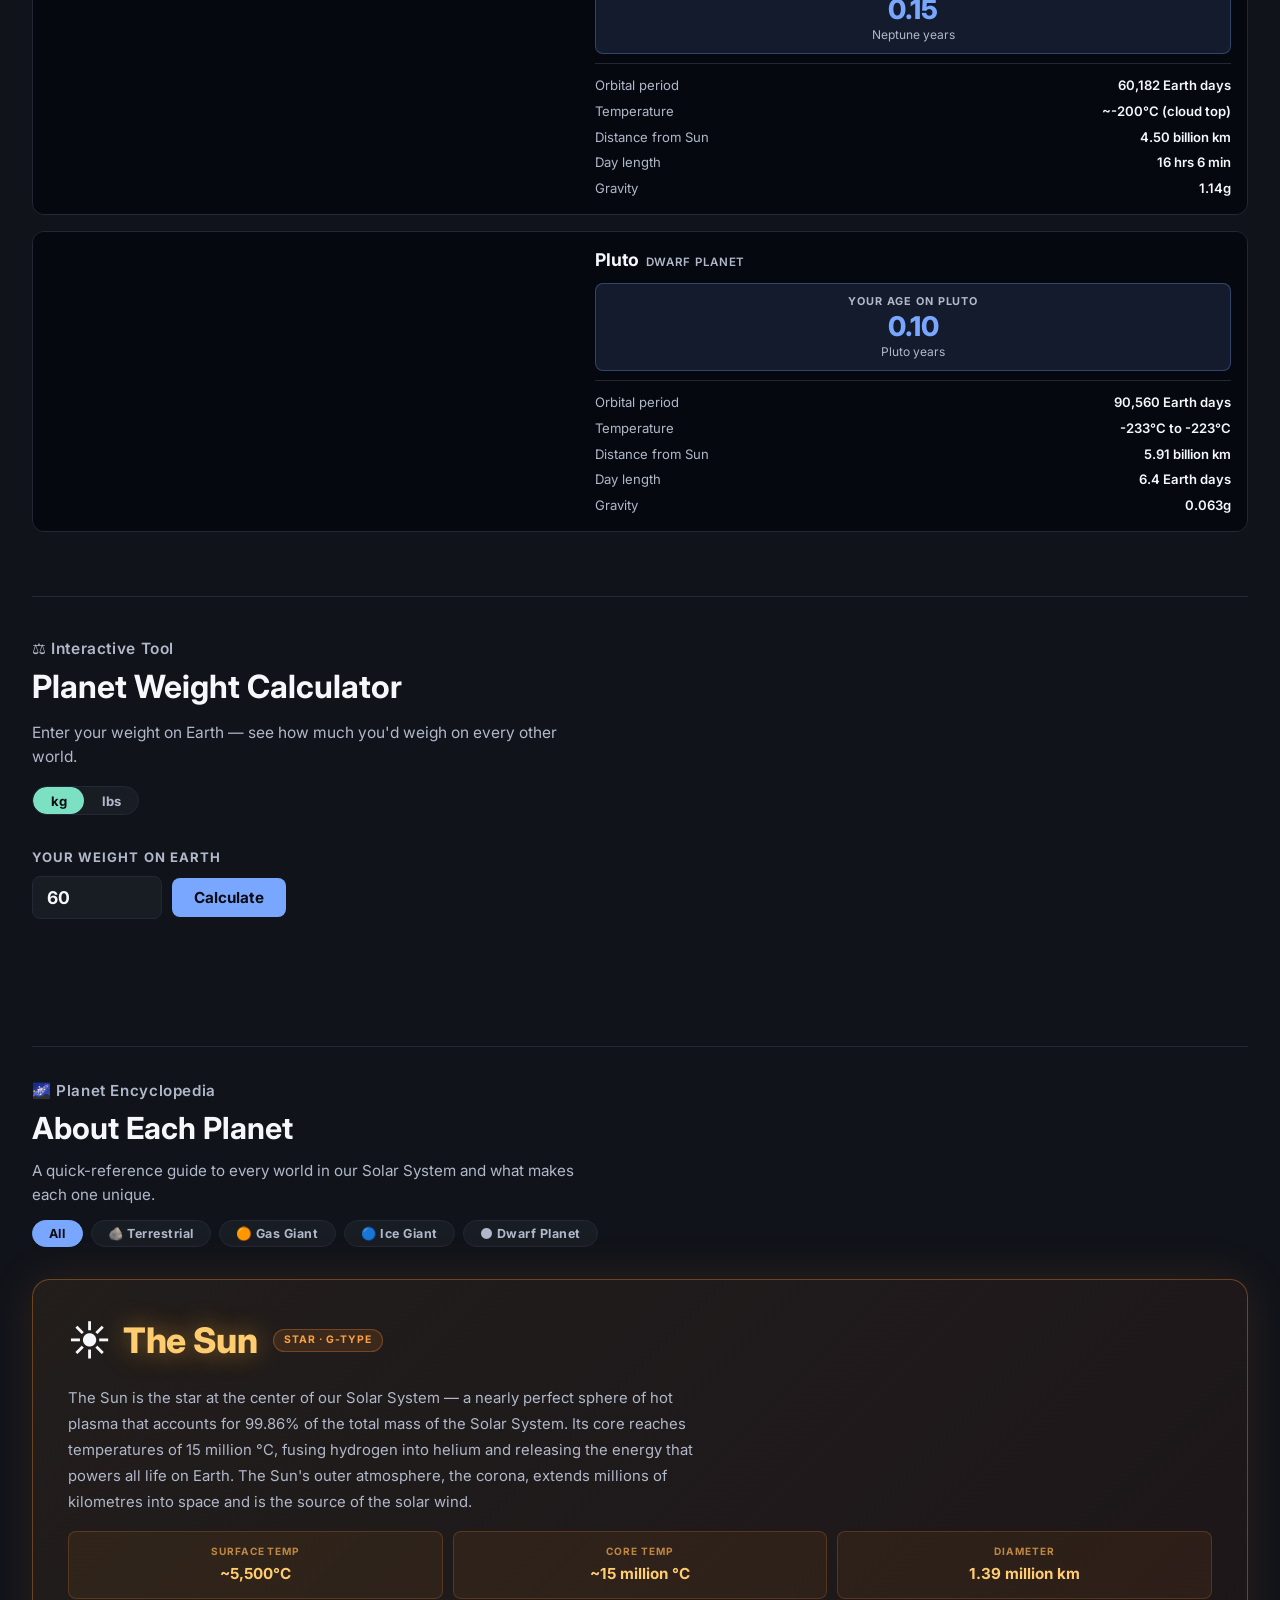
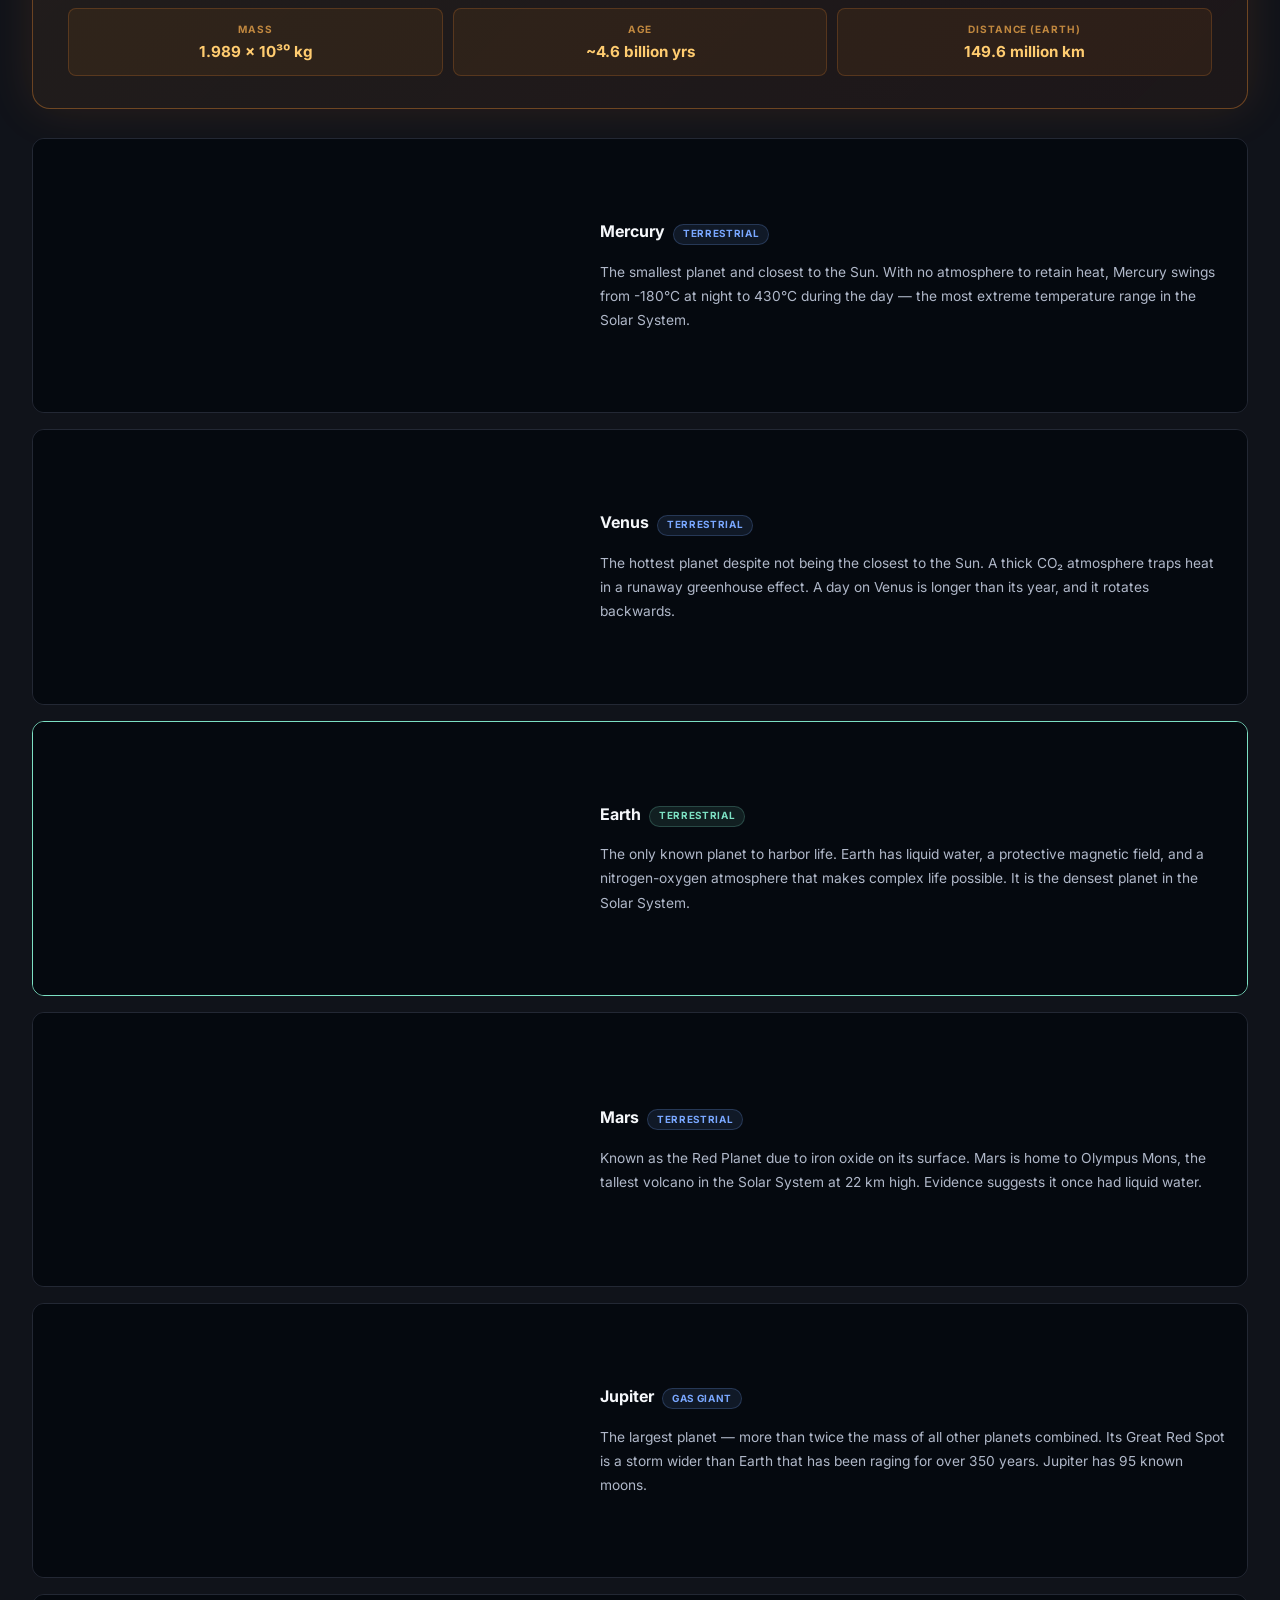
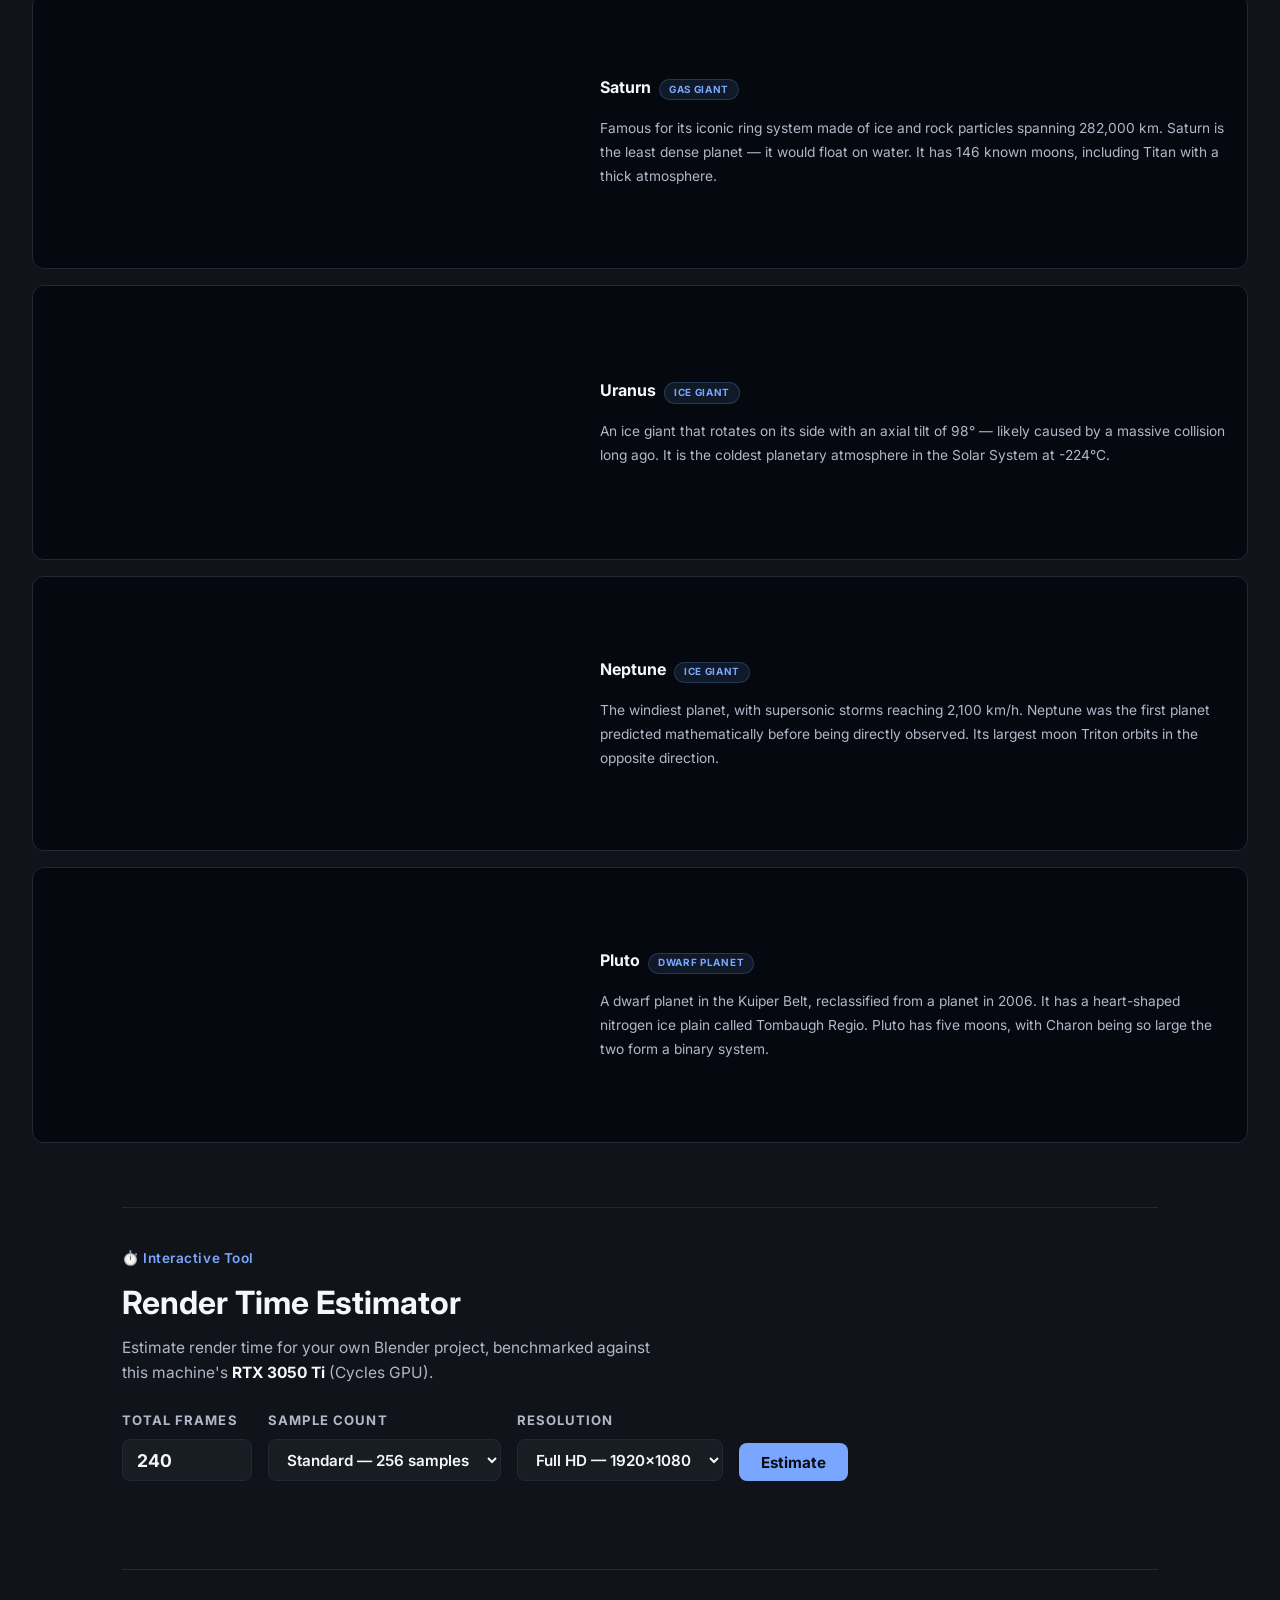
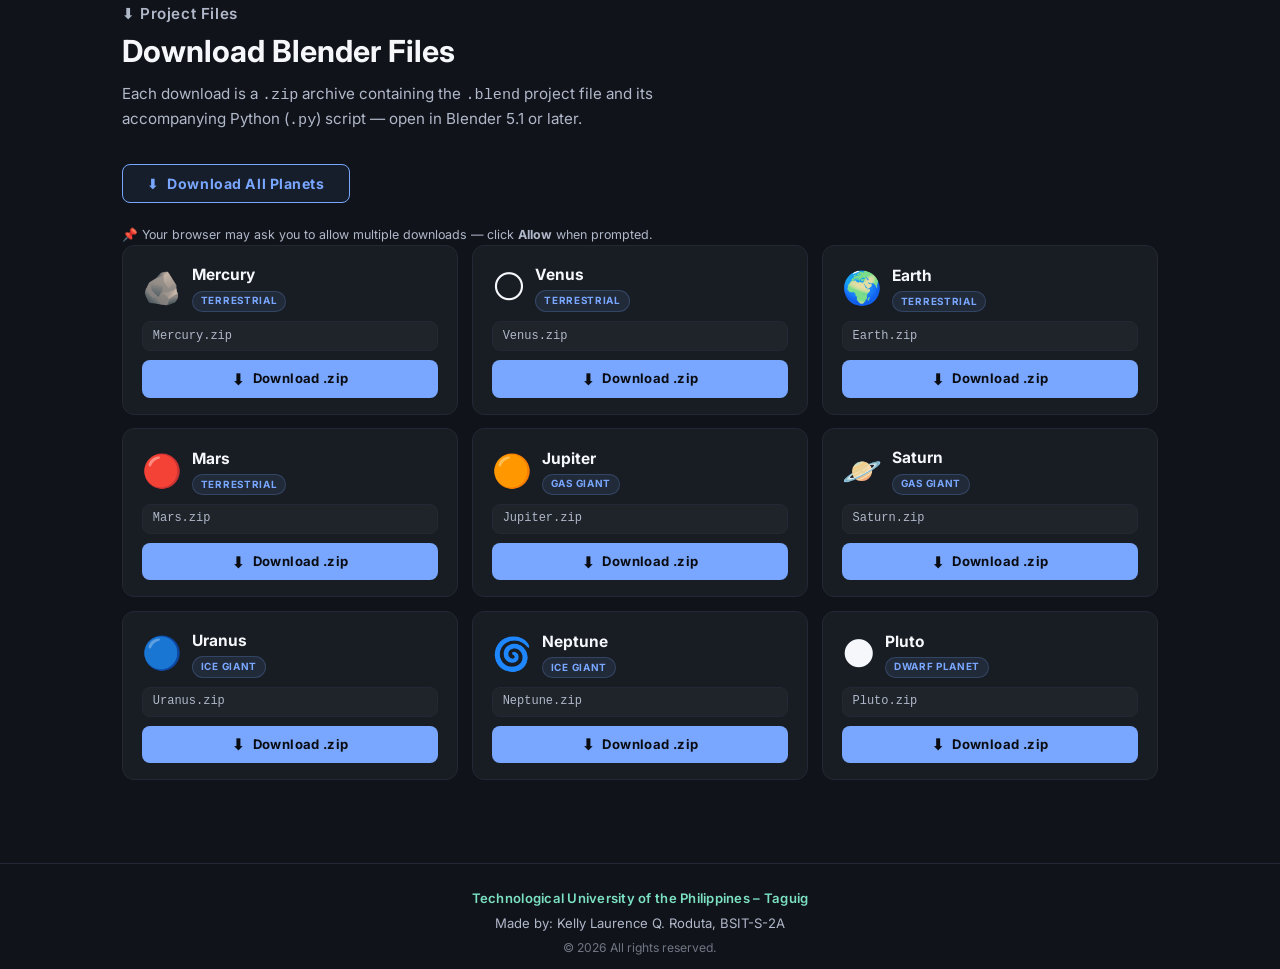
==== commit eb7ac0ca: "orrery: add sun hover card with stats" ====
--- a/3d-rendering.html
+++ b/3d-rendering.html
@@ -2432,6 +2432,11 @@
         { name:'Neptune', color:'#4b8fd9', r:8,   orbit:328, period:164.8,  fact:'Winds up to 2,100 km/h' },
         { name:'Pluto',   color:'#a08878', r:2.5, orbit:354, period:248.1,  fact:'Heart-shaped nitrogen ice plain' },
       ];
+      const SUN_DATA = {
+        name: 'The Sun', type: 'Star · G-type', emoji: '☀️', video: 'sun.mp4',
+        desc: 'The Sun is the star at the center of our Solar System — a nearly perfect sphere of hot plasma that accounts for 99.86% of the total mass of the Solar System. Its core reaches temperatures of 15 million °C, fusing hydrogen into helium and releasing energy that powers all life on Earth.',
+        stats: [['Surface Temp','∼5,500°C'],['Core Temp','∼15 million °C'],['Diameter','1.39 million km'],['Mass','1.989 × 10³⁰ kg'],['Age','∼4.6 billion yrs'],['Distance (Earth)','149.6 million km']]
+      };
       // Seed star positions once
       const STARS = Array.from({length:180}, () => ({ x: Math.random(), y: Math.random(), s: Math.random()*1.5+0.3, a: Math.random()*0.6+0.2 }));
       let angles = OP.map(() => Math.random() * Math.PI * 2);
@@ -2522,28 +2527,35 @@
       let lastHovered = -1;
 
       function showOPC(i) {
-        const op = OP[i];
-        const pd = PLANETS.find(p => p.name === op.name);
-        if (!pd) return;
-        opcName.textContent = pd.name;
-        opcType.textContent = pd.type;
-        opcDesc.textContent = pd.desc;
-        opcStats.innerHTML = [
-          ['Orbital Period', pd.orbitalDays.toLocaleString() + ' days'],
-          ['Temperature', pd.tempRange],
-          ['Distance from Sun', pd.distanceKm],
-          ['Day Length', pd.dayLength],
-          ['Gravity', pd.gravity],
-          ['Type', pd.type]
-        ].map(([k,v]) => `<div class="opc-stat"><span class="opc-stat-k">${k}</span><span class="opc-stat-v">${v}</span></div>`).join('');
-        if (pd.video) {
-          opcVideo.src = 'videos/' + pd.video;
+        let name, type, emoji, video, desc, statsRows;
+        if (i === -1) {
+          // Sun
+          ({ name, type, emoji, video, desc } = SUN_DATA);
+          statsRows = SUN_DATA.stats;
+        } else {
+          const op = OP[i];
+          const pd = PLANETS.find(p => p.name === op.name);
+          if (!pd) return;
+          name = pd.name; type = pd.type; emoji = pd.emoji; video = pd.video ? 'videos/' + pd.video : null; desc = pd.desc;
+          statsRows = [['Orbital Period', pd.orbitalDays.toLocaleString() + ' days'],['Temperature', pd.tempRange],['Distance from Sun', pd.distanceKm],['Day Length', pd.dayLength],['Gravity', pd.gravity],['Type', pd.type]];
+        }
+        opcName.textContent = name;
+        opcType.textContent = type;
+        opcDesc.textContent = desc;
+        opcStats.innerHTML = statsRows.map(([k,v]) => `<div class="opc-stat"><span class="opc-stat-k">${k}</span><span class="opc-stat-v">${v}</span></div>`).join('');
+        // Try video, fallback to emoji
+        const vidSrc = i === -1 ? 'videos/' + SUN_DATA.video : (video || null);
+        const testVid = new Image();
+        opcVideo.onerror = () => { opcVideo.style.display='none'; opcEmoji.style.display='flex'; opcEmoji.textContent=emoji; };
+        opcVideo.onloadeddata = () => { opcEmoji.style.display='none'; };
+        if (vidSrc) {
+          opcVideo.src = vidSrc;
           opcVideo.style.display = 'block';
           opcEmoji.style.display = 'none';
         } else {
           opcVideo.style.display = 'none';
           opcEmoji.style.display = 'flex';
-          opcEmoji.textContent = pd.emoji;
+          opcEmoji.textContent = emoji;
         }
         opcWrap.classList.add('show');
       }
@@ -2555,6 +2567,20 @@
         const cx2 = canvas.width/2, cy2 = canvas.height/2;
         const sc2 = Math.min(canvas.width, canvas.height)/790;
         hovered = -1;
+        // Check Sun hover first (center of canvas)
+        const sunR = 22 * sc2;
+        const dSun = Math.hypot(mx - cx2, my - cy2);
+        if (dSun < sunR * 2.2) {
+          hovered = -1;
+          tipName.textContent = 'The Sun'; tipFact.textContent = 'Contains 99.86% of the Solar System\'s mass';
+          const bRect = canvas.parentElement.getBoundingClientRect();
+          let lx = e.clientX - bRect.left + 14, ly = e.clientY - bRect.top - 10;
+          if (lx + 200 > bRect.width) lx -= 220;
+          tip.style.left = lx + 'px'; tip.style.top = ly + 'px';
+          tip.classList.add('show'); canvas.style.cursor = 'pointer';
+          if (lastHovered !== -999) { lastHovered = -999; showOPC(-1); }
+          return;
+        }
         OP.forEach((p,i) => {
           const px = cx2 + Math.cos(angles[i])*p.orbit*sc2;
           const py = cy2 + Math.sin(angles[i])*p.orbit*sc2;
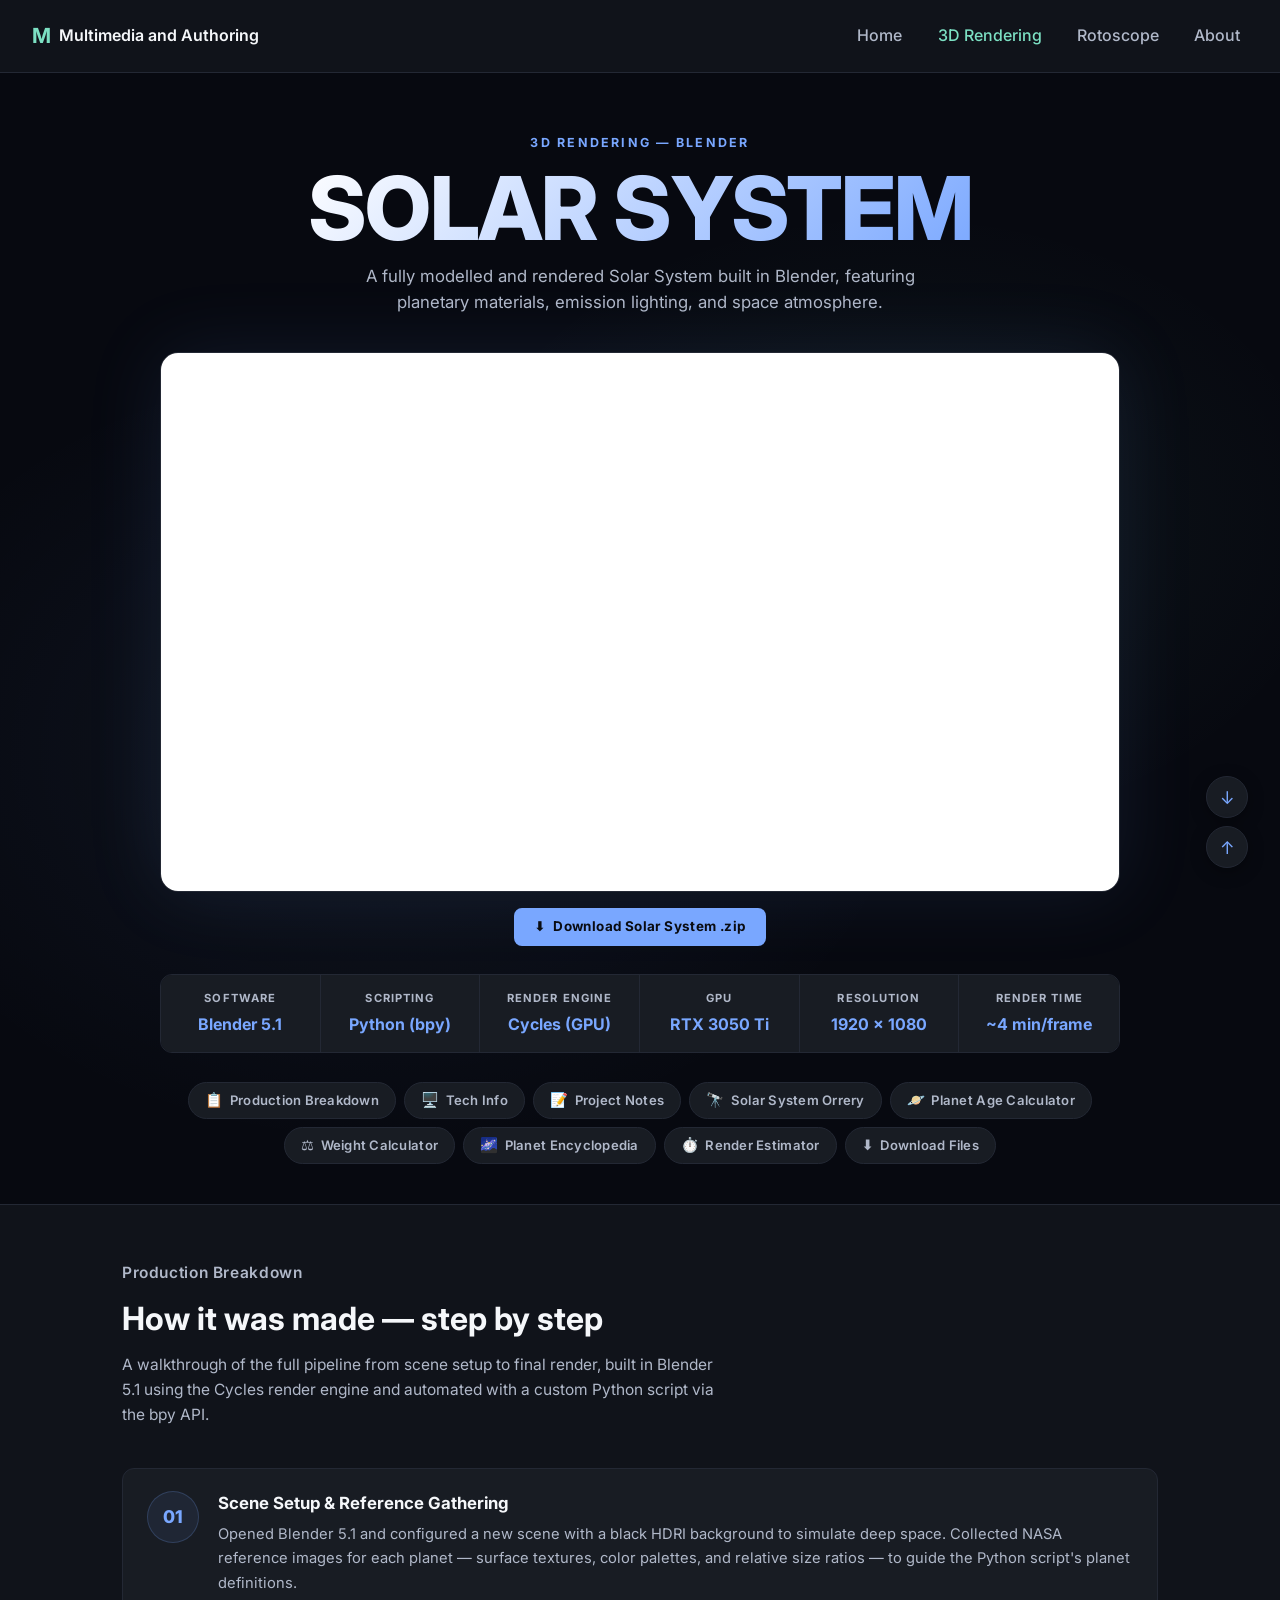
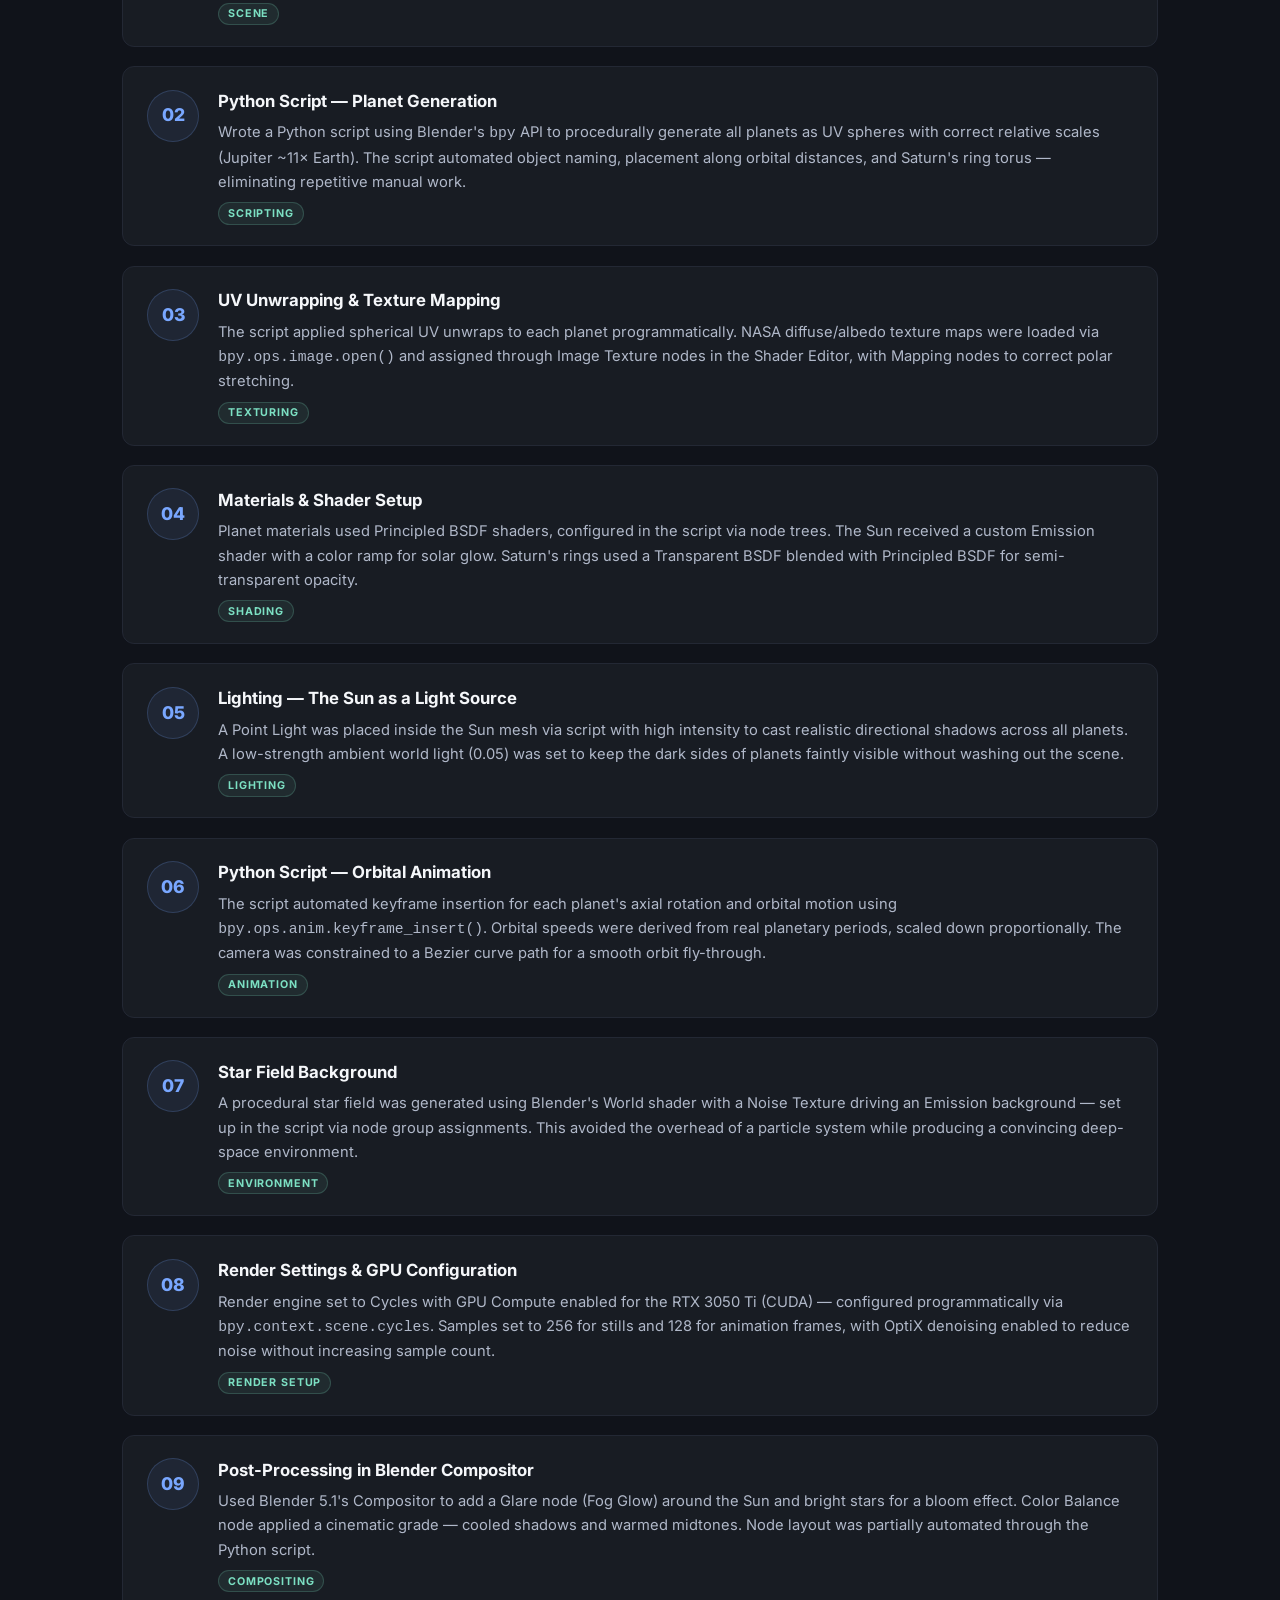
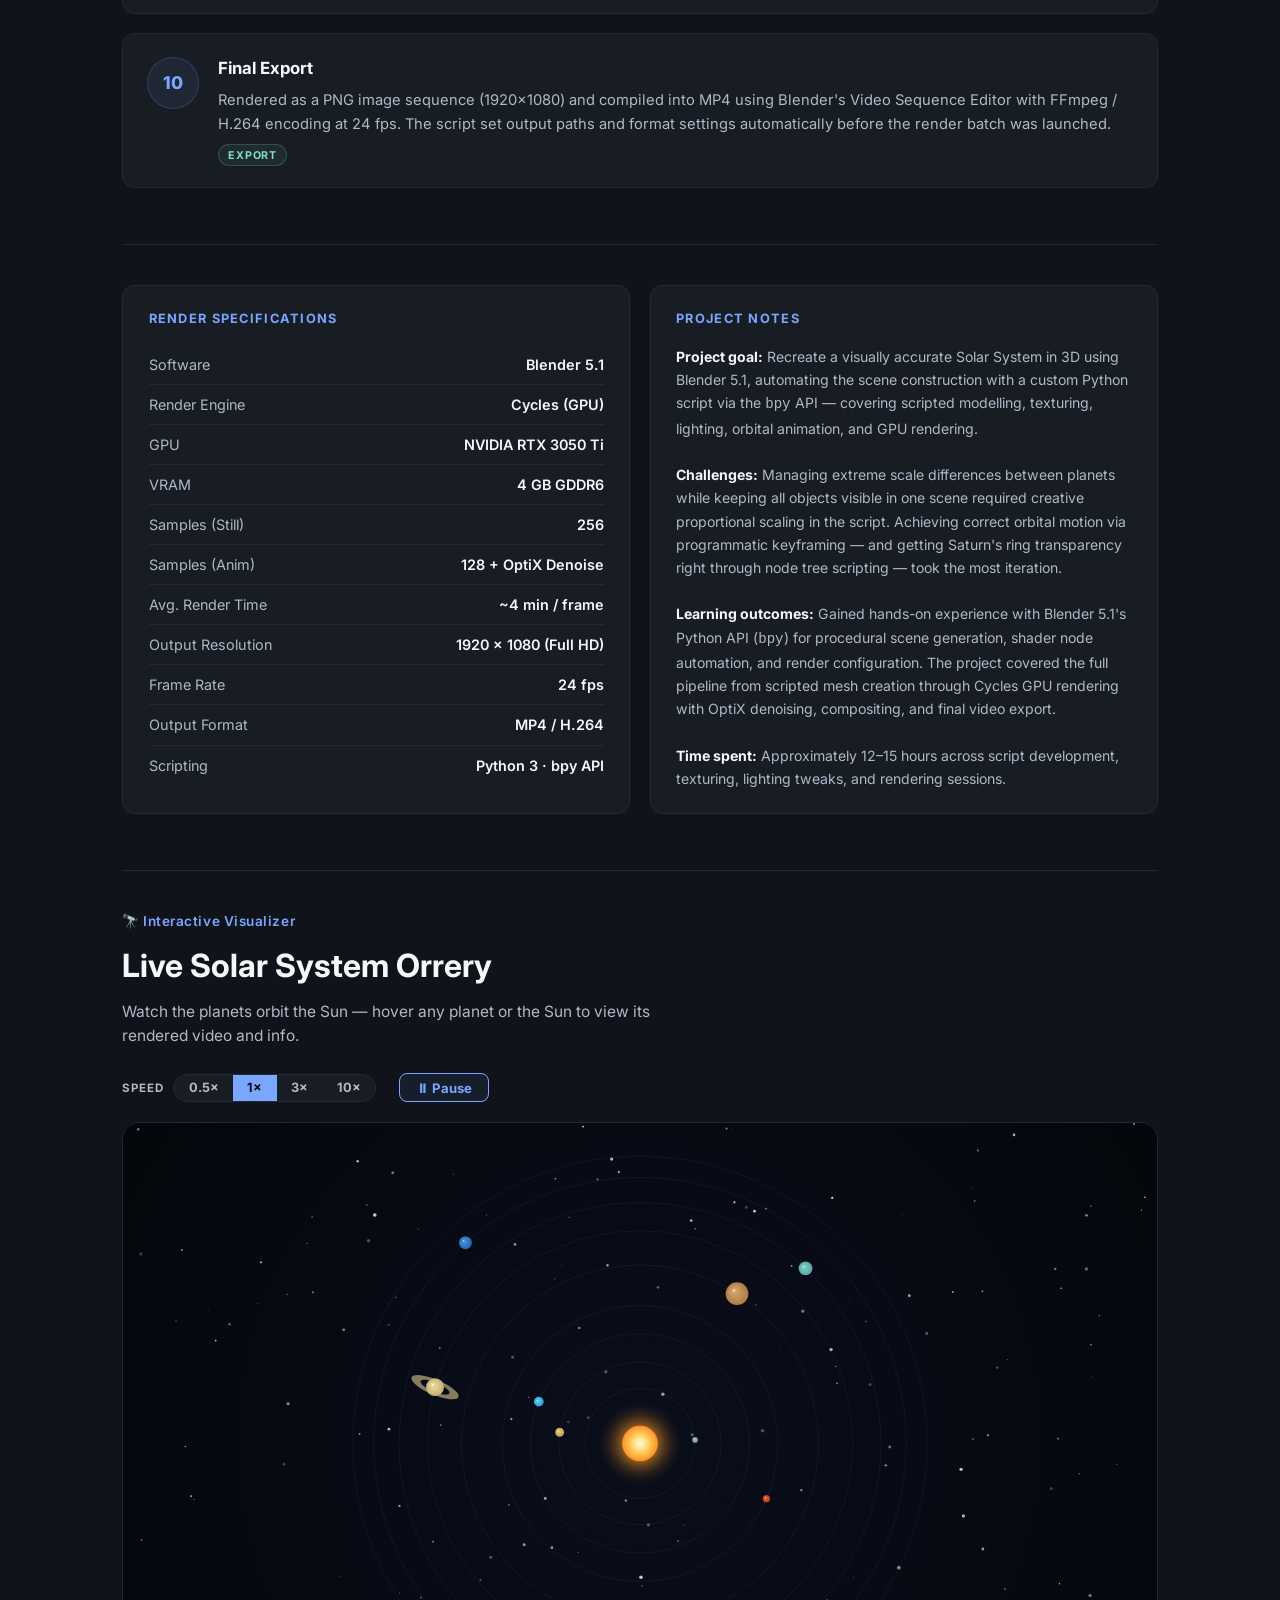
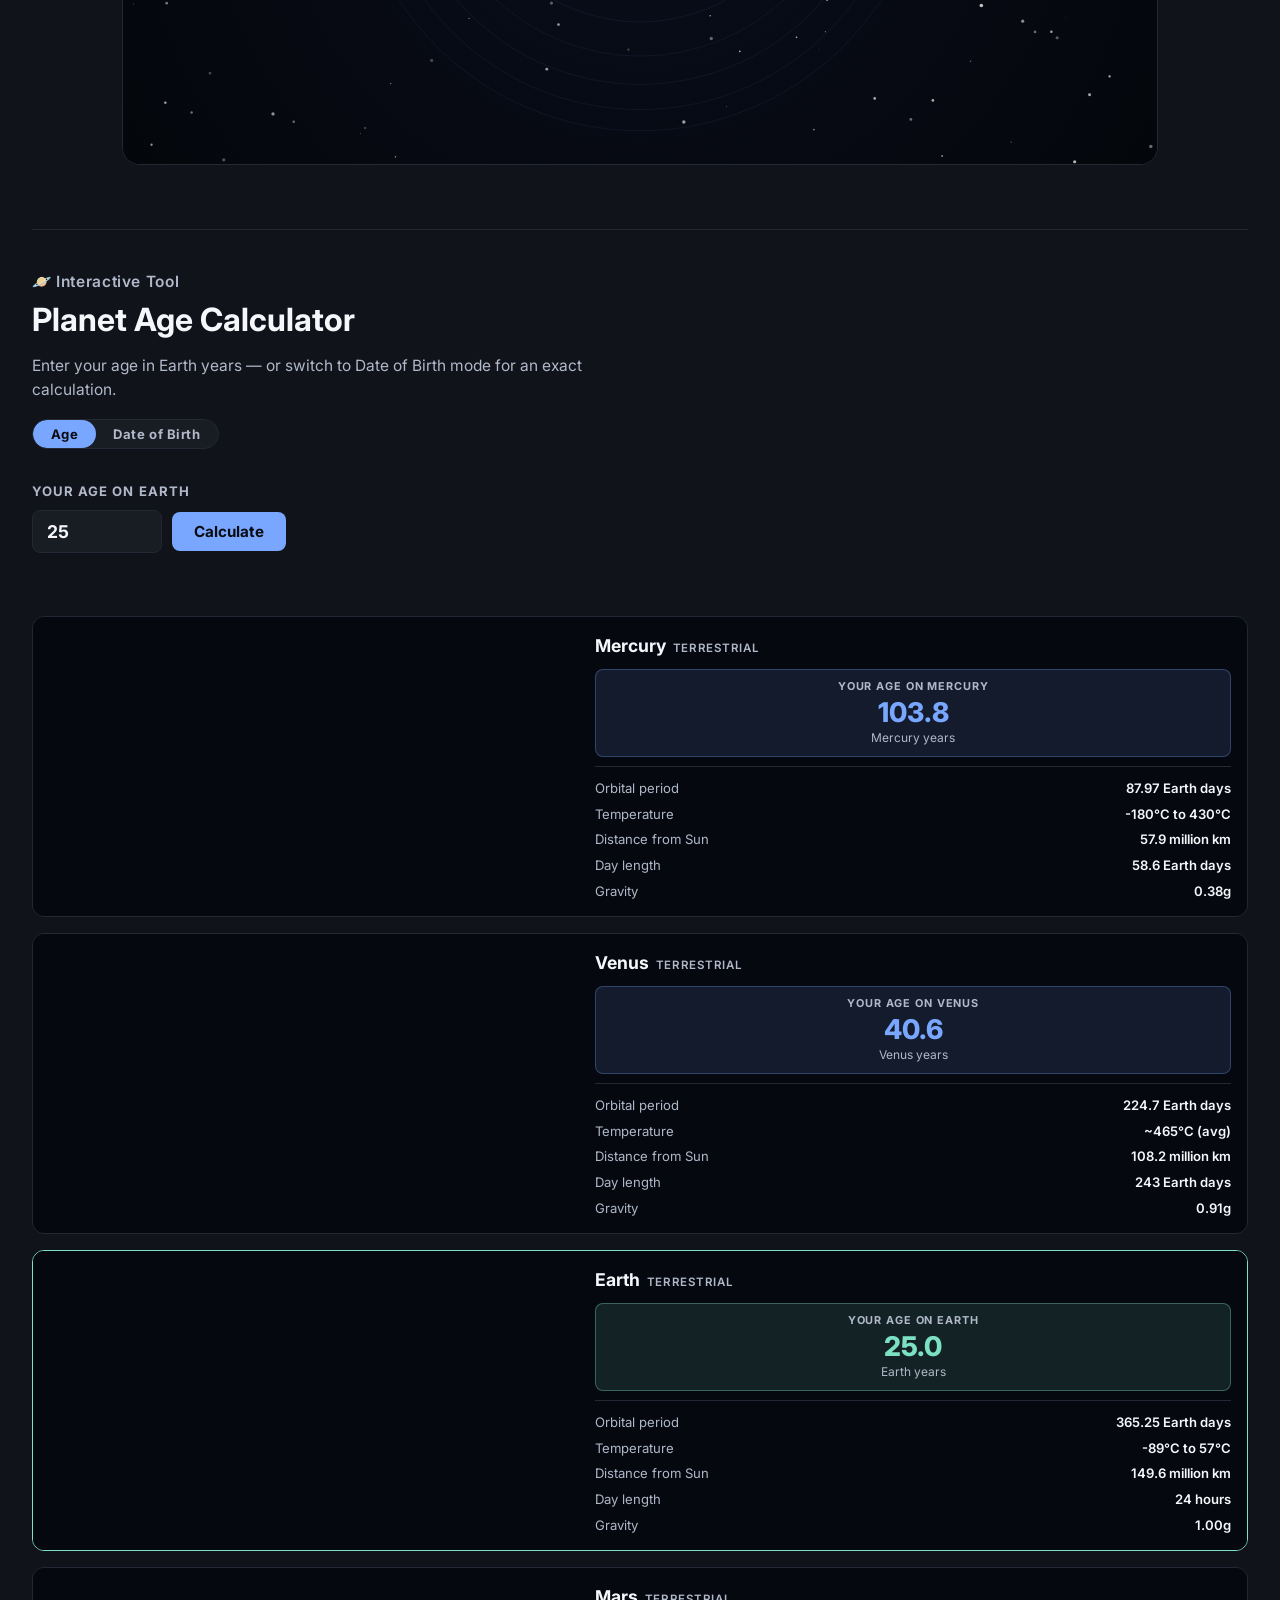
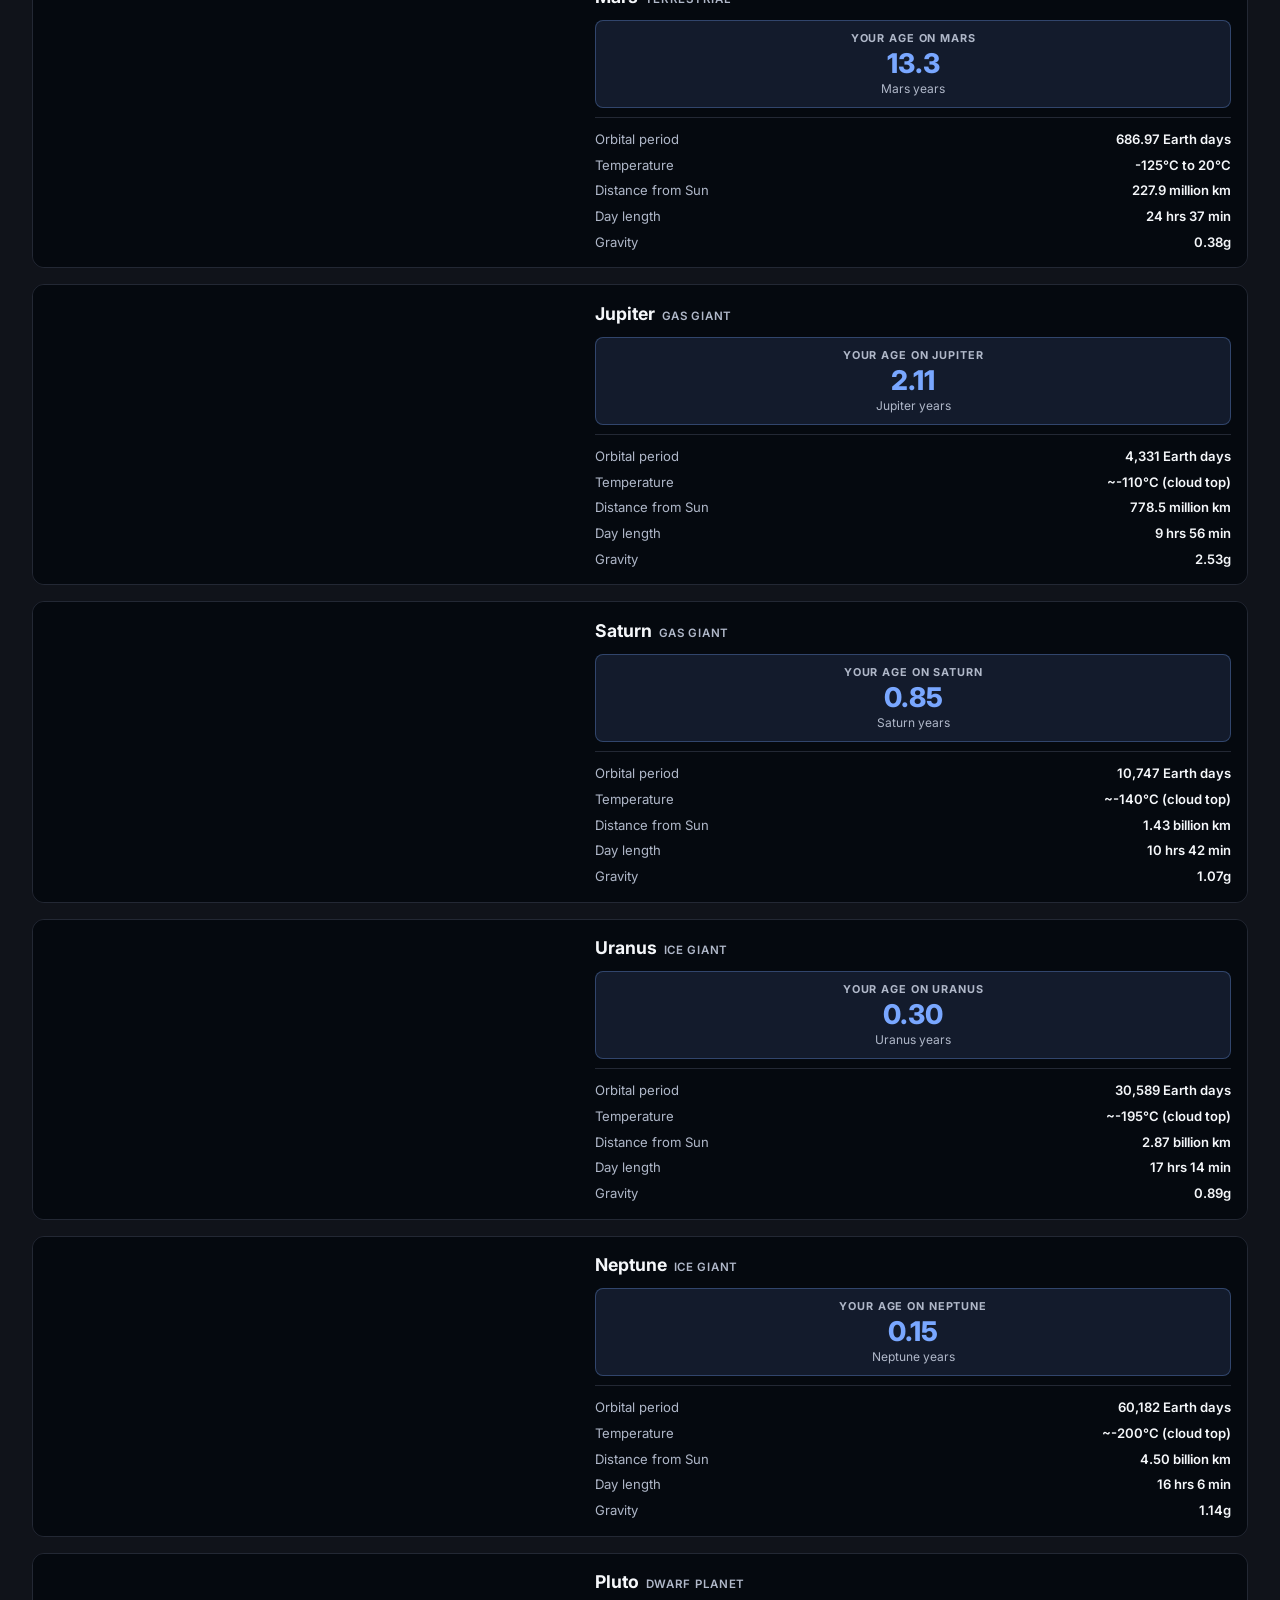
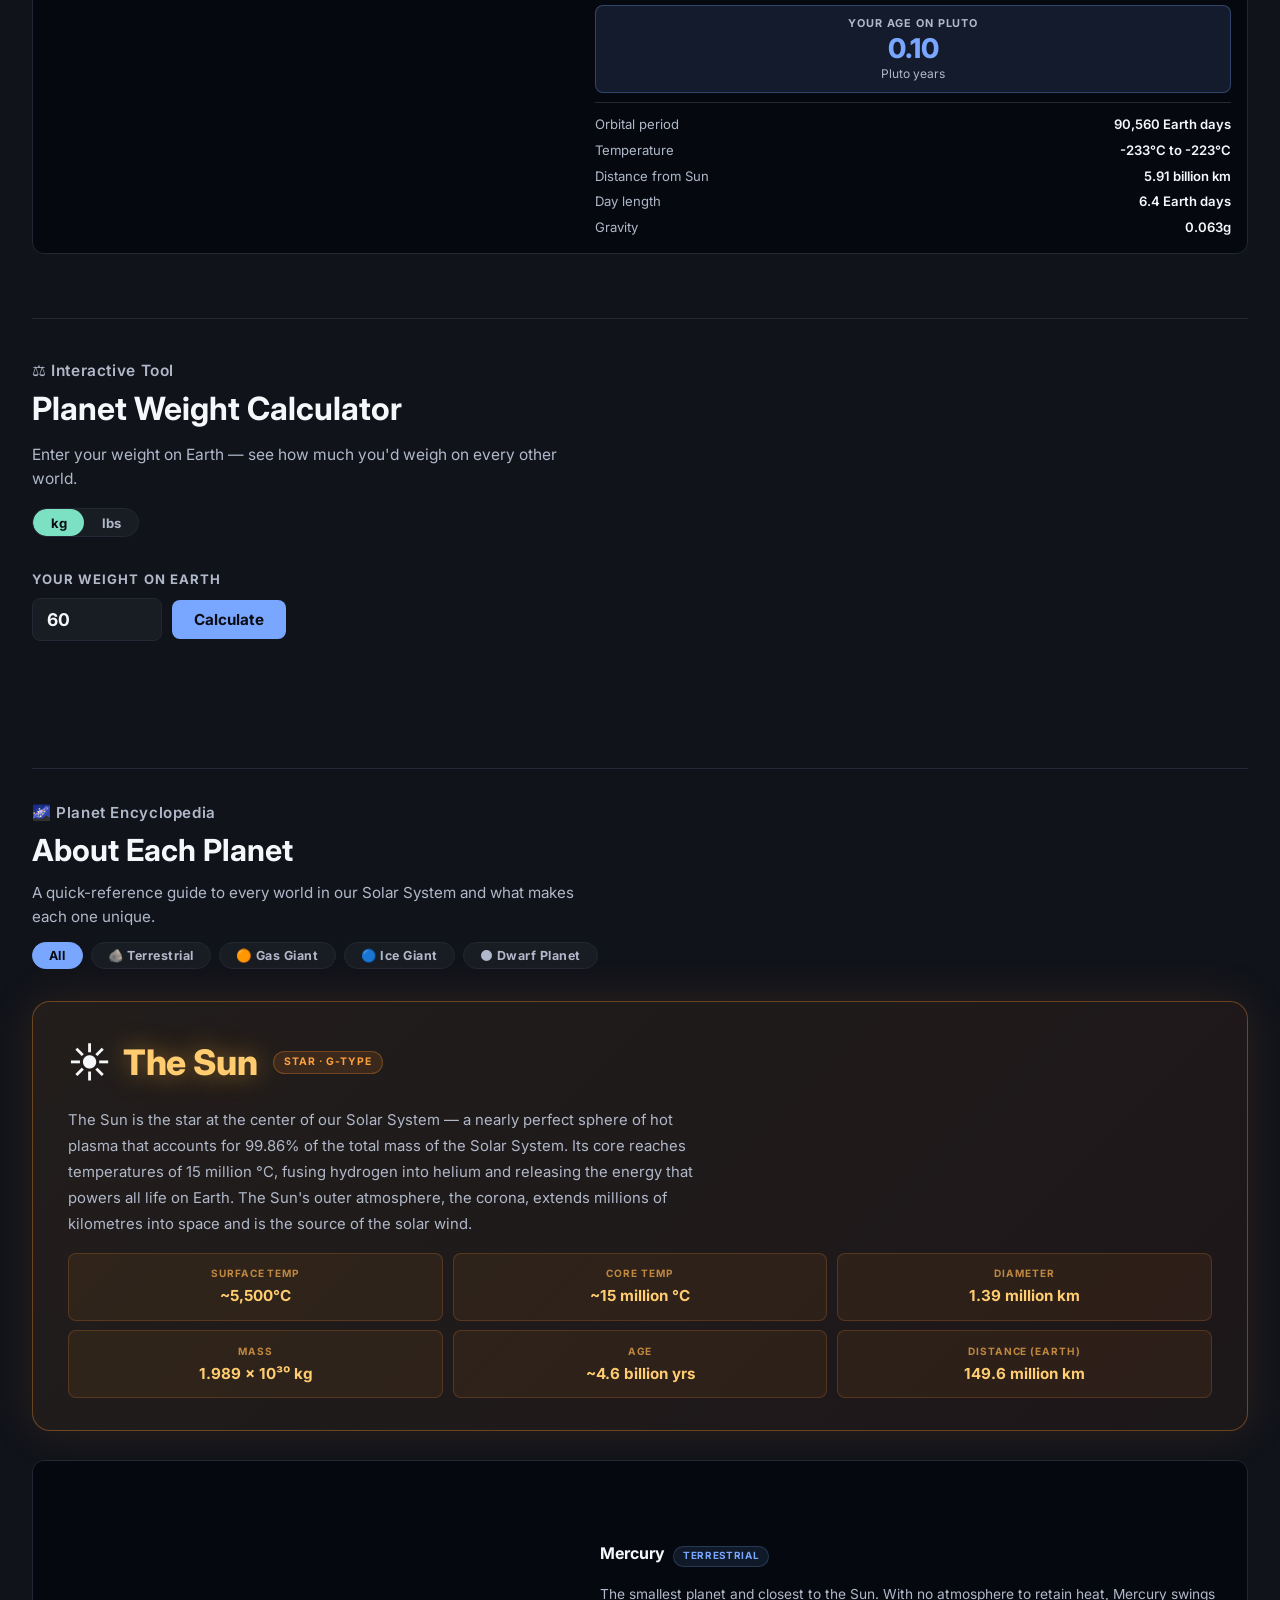
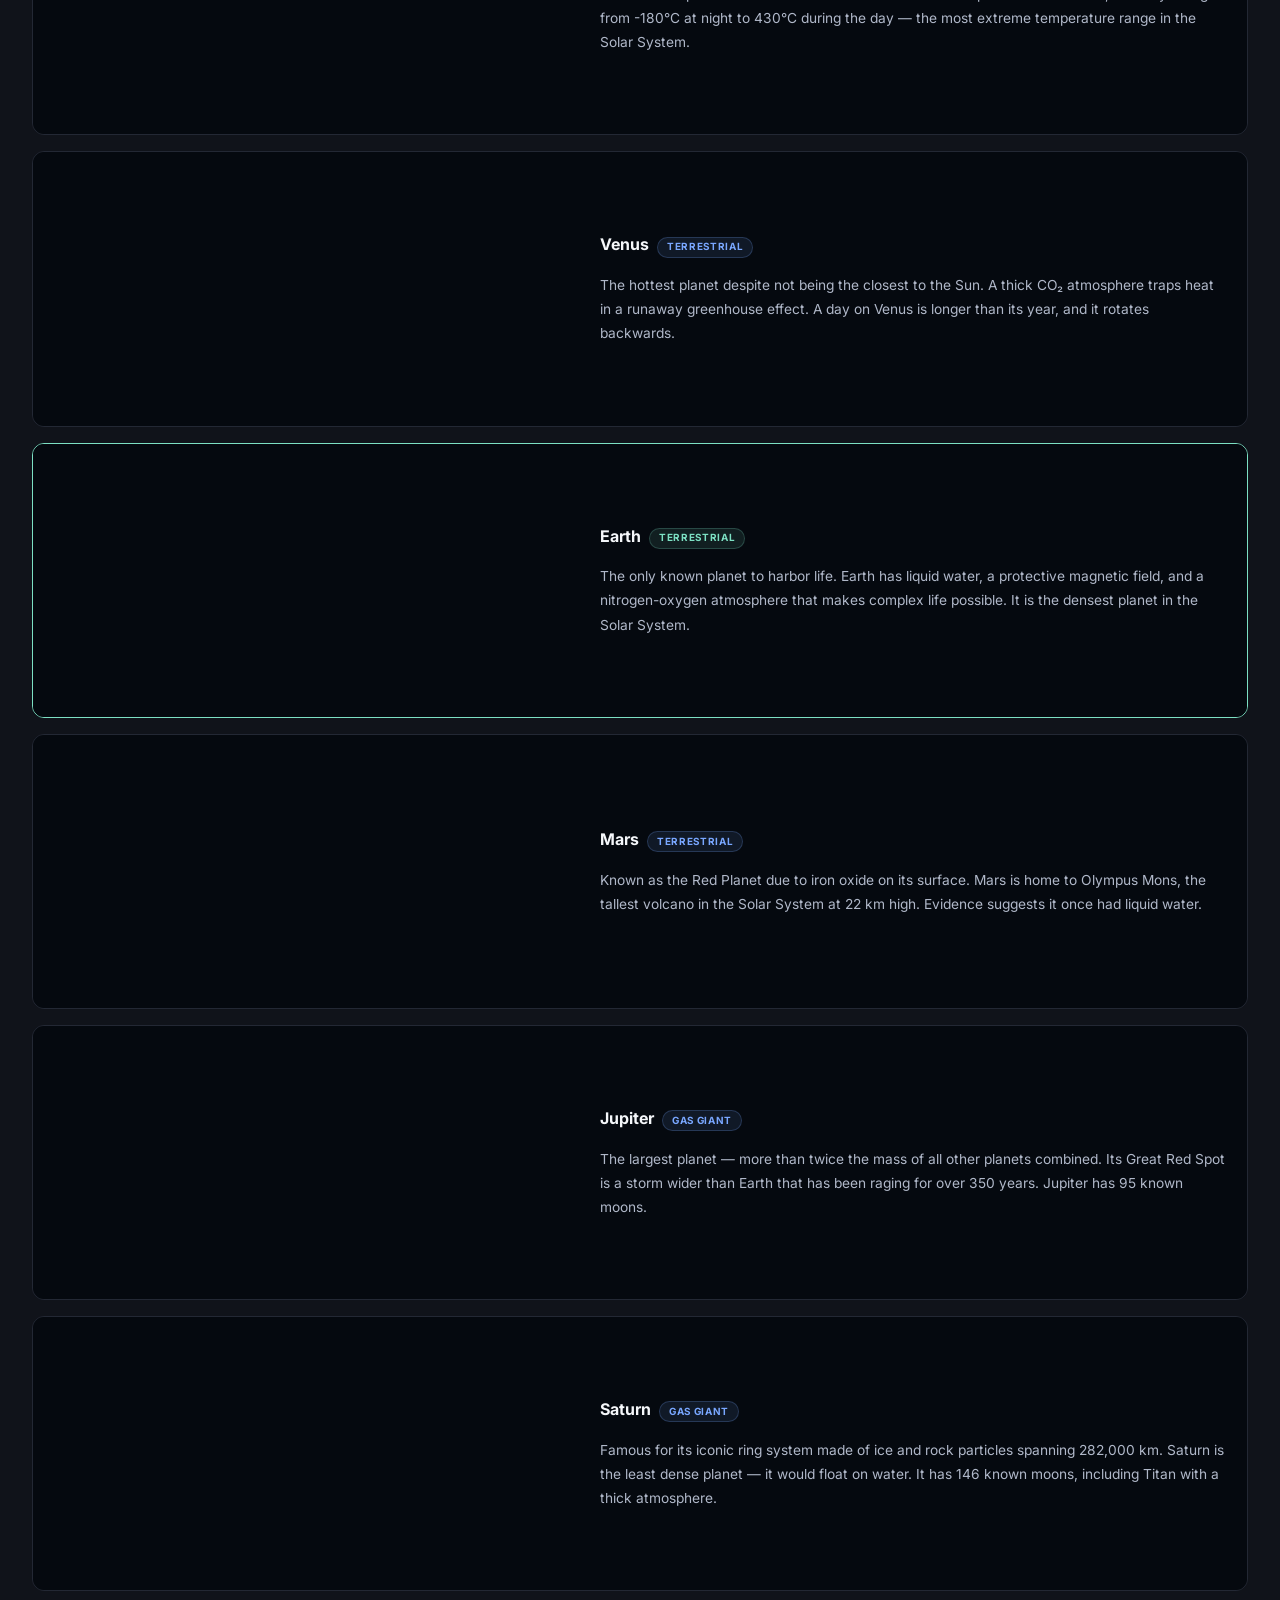
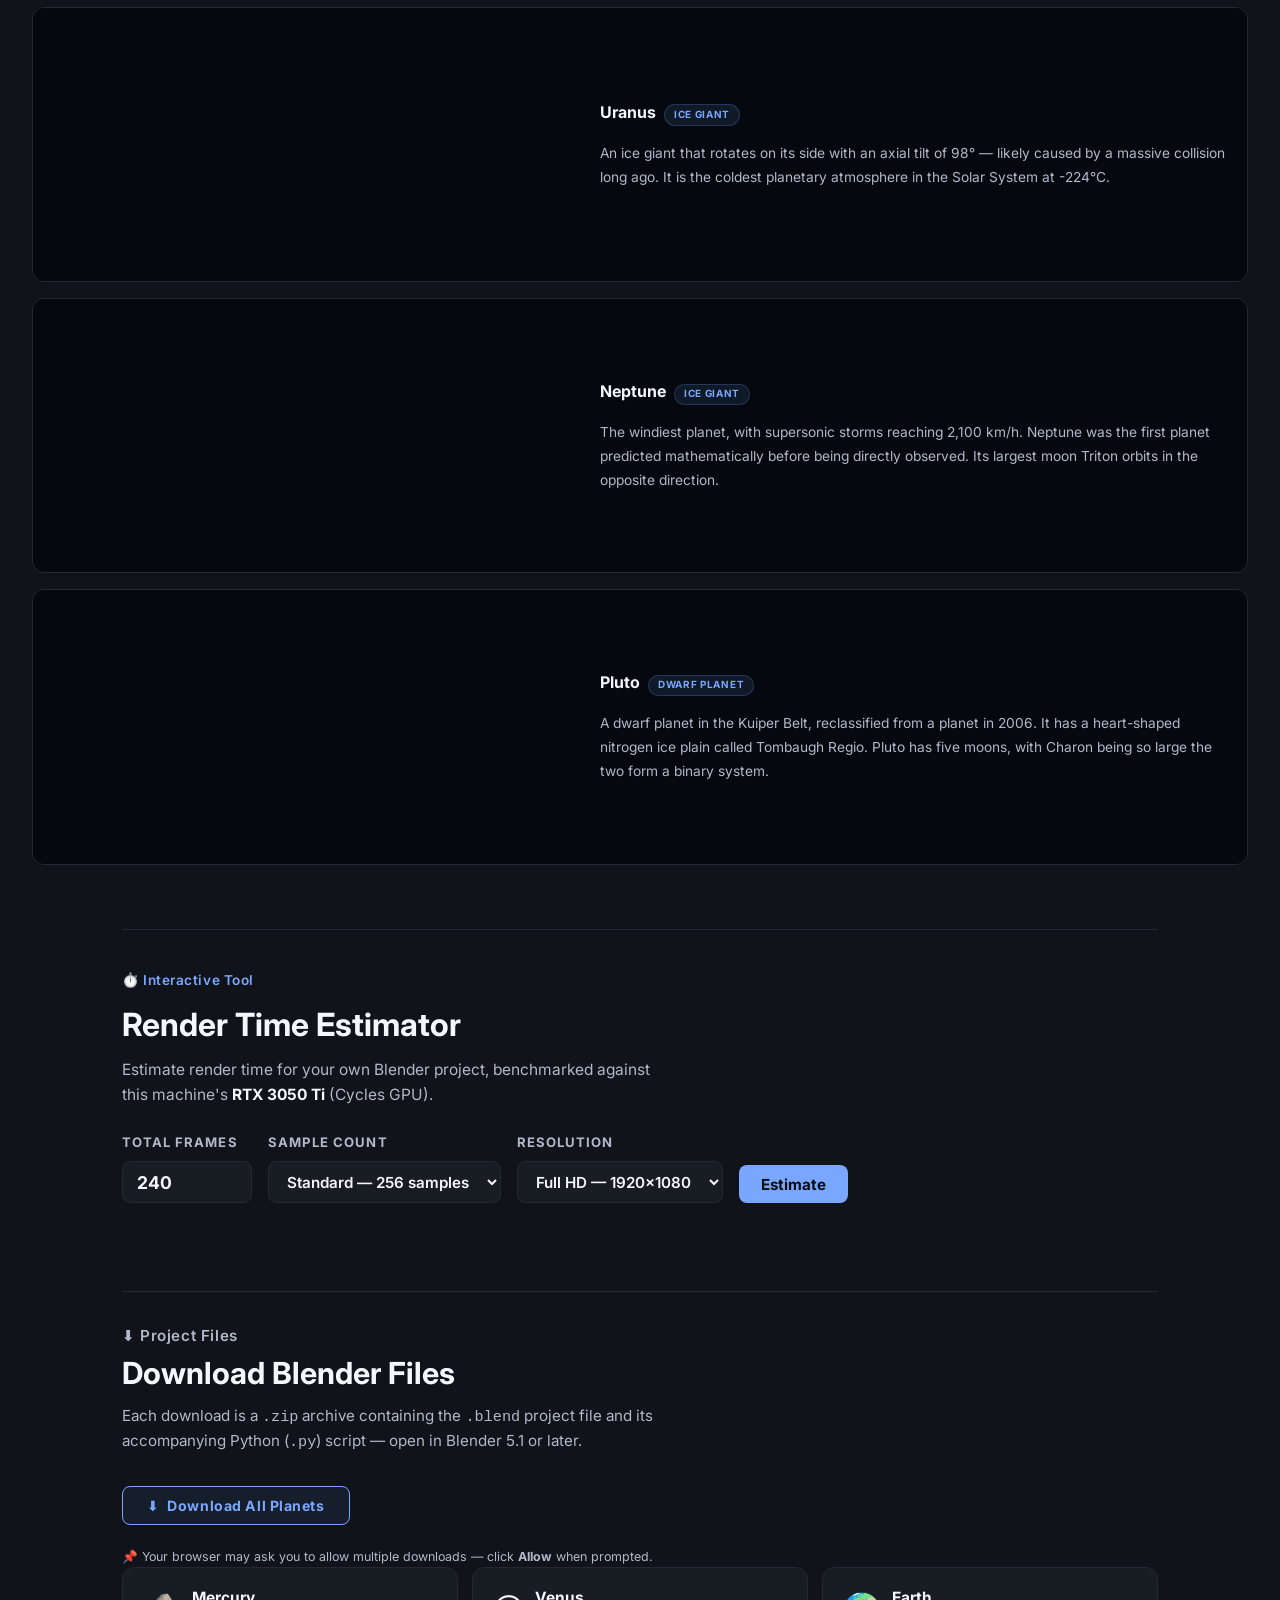
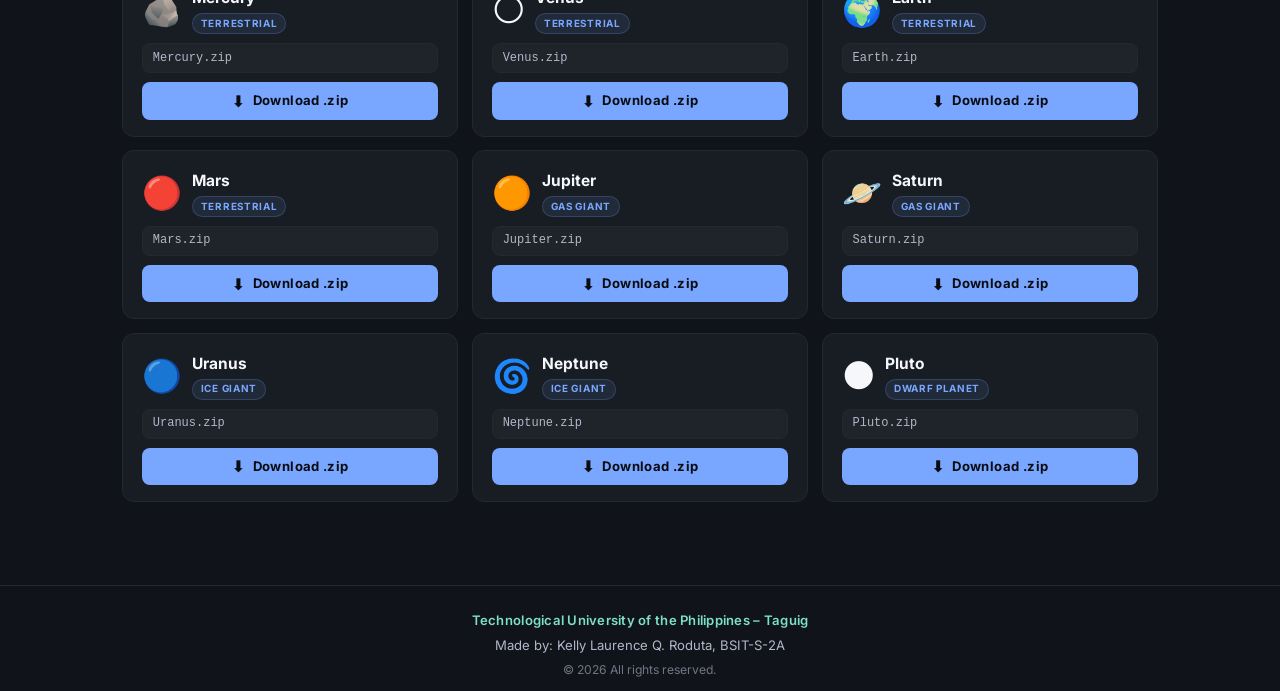
==== commit 8b2dad32: "orrery: planet card now overlays canvas with close button" ====
--- a/3d-rendering.html
+++ b/3d-rendering.html
@@ -1430,9 +1430,11 @@
     .filter-pill.active { background: var(--accent-2); border-color: var(--accent-2); color: #0a0c12; }
 
     /* ── Orrery Planet Card ── */
-    .opc-wrap { margin-top: 1rem; opacity: 0; transform: translateY(10px); transition: opacity 0.25s ease, transform 0.25s ease; pointer-events: none; }
-    .opc-wrap.show { opacity: 1; transform: translateY(0); pointer-events: auto; }
-    .opc-card { display: grid; grid-template-columns: 42% 1fr; background: var(--panel); border: 1px solid var(--accent-2); border-radius: var(--radius-xl); overflow: hidden; box-shadow: 0 8px 40px rgba(121,167,255,0.12); }
+    .opc-wrap { position: absolute; inset: 0; display: flex; align-items: center; justify-content: center; padding: 1.5rem; background: rgba(3,5,8,0.88); backdrop-filter: blur(8px); -webkit-backdrop-filter: blur(8px); z-index: 20; opacity: 0; pointer-events: none; transition: opacity 0.25s ease; box-sizing: border-box; }
+    .opc-wrap.show { opacity: 1; pointer-events: auto; }
+    .opc-card { display: grid; grid-template-columns: 42% 1fr; background: var(--panel); border: 1px solid var(--accent-2); border-radius: var(--radius-xl); overflow: hidden; box-shadow: 0 8px 60px rgba(121,167,255,0.18); max-width: 820px; width: 100%; position: relative; animation: czm-pop 0.28s cubic-bezier(0.34,1.4,0.64,1); }
+    .opc-close { position: absolute; top: 0.75rem; right: 0.75rem; width: 32px; height: 32px; border-radius: 50%; background: rgba(255,255,255,0.08); border: 1px solid rgba(255,255,255,0.15); color: var(--muted); font-size: 1rem; font-weight: 700; display: flex; align-items: center; justify-content: center; cursor: pointer; font-family: inherit; transition: background 0.15s, color 0.15s; z-index: 10; line-height: 1; }
+    .opc-close:hover { background: rgba(255,255,255,0.18); color: var(--text); }
     .opc-media { position: relative; min-height: 260px; background: #05090f; }
     .opc-video { width: 100%; height: 100%; object-fit: cover; display: block; }
     .opc-emoji-fallback { position: absolute; inset: 0; display: flex; align-items: center; justify-content: center; font-size: 5rem; }
@@ -1446,6 +1448,7 @@
     .opc-stat-k { display: block; font-size: 0.62rem; font-weight: 700; letter-spacing: 0.08em; text-transform: uppercase; color: var(--muted); margin-bottom: 0.2rem; }
     .opc-stat-v { display: block; font-size: 0.9rem; font-weight: 700; color: var(--text); }
     @media (max-width: 720px) { .opc-card { grid-template-columns: 1fr; } .opc-media { min-height: 200px; } .opc-stats { grid-template-columns: repeat(2,1fr); } }
+    @keyframes czm-pop { from { transform: scale(0.88); opacity: 0; } to { transform: scale(1); opacity: 1; } }
   </style>
 </head>
 
@@ -1762,7 +1765,7 @@
       <div class="reveal" style="margin-bottom:1.5rem">
         <p class="eyebrow">🔭 Interactive Visualizer</p>
         <h2 style="font-size:clamp(1.4rem,3vw,2rem);font-weight:700;margin:0 0 0.5rem">Live Solar System Orrery</h2>
-        <p style="color:var(--muted);font-size:0.97rem;max-width:55ch;margin:0">Watch the planets orbit the Sun in real time — hover any planet for a quick fact.</p>
+        <p style="color:var(--muted);font-size:0.97rem;max-width:55ch;margin:0">Watch the planets orbit the Sun — hover any planet or the Sun to view its rendered video and info.</p>
       </div>
       <div class="orrery-controls reveal">
         <div class="orrery-speed-group">
@@ -1779,19 +1782,20 @@
       <div class="orrery-canvas-wrap reveal">
         <canvas id="orrery-canvas"></canvas>
         <div class="orrery-tip" id="orrery-tip"><span class="orrery-tip-name" id="orrery-tip-name"></span><span class="orrery-tip-fact" id="orrery-tip-fact"></span></div>
-      </div>
-      <!-- Planet info card (shows on hover) -->
-      <div class="opc-wrap" id="opc-wrap">
-        <div class="opc-card">
-          <div class="opc-media" id="opc-media">
-            <video class="opc-video" id="opc-video" autoplay muted loop playsinline style="display:none"></video>
-            <div class="opc-emoji-fallback" id="opc-emoji"></div>
-          </div>
-          <div class="opc-body">
-            <div class="opc-eyebrow"><span class="opc-type-badge" id="opc-type"></span></div>
-            <h3 class="opc-name" id="opc-name"></h3>
-            <p class="opc-desc" id="opc-desc"></p>
-            <div class="opc-stats" id="opc-stats"></div>
+        <!-- Planet info overlay (shown on hover, close to dismiss) -->
+        <div class="opc-wrap" id="opc-wrap">
+          <div class="opc-card">
+            <button class="opc-close" id="opc-close" aria-label="Close">&#x2715;</button>
+            <div class="opc-media" id="opc-media">
+              <video class="opc-video" id="opc-video" autoplay muted loop playsinline style="display:none"></video>
+              <div class="opc-emoji-fallback" id="opc-emoji"></div>
+            </div>
+            <div class="opc-body">
+              <div class="opc-eyebrow"><span class="opc-type-badge" id="opc-type"></span></div>
+              <h3 class="opc-name" id="opc-name"></h3>
+              <p class="opc-desc" id="opc-desc"></p>
+              <div class="opc-stats" id="opc-stats"></div>
+            </div>
           </div>
         </div>
       </div>
@@ -2601,6 +2605,20 @@
         }
       });
       canvas.addEventListener('mouseleave', () => { hovered=-1; tip.classList.remove('show'); });
+      // Close button — hides overlay and resets so next hover works
+      document.getElementById('opc-close').addEventListener('click', () => {
+        opcWrap.classList.remove('show');
+        lastHovered = -1;
+        opcVideo.pause();
+      });
+      // Click backdrop to close
+      opcWrap.addEventListener('click', e => {
+        if (e.target === opcWrap) {
+          opcWrap.classList.remove('show');
+          lastHovered = -1;
+          opcVideo.pause();
+        }
+      });
 
       // Controls
       document.querySelectorAll('.orrery-speed-btn').forEach(btn => {
